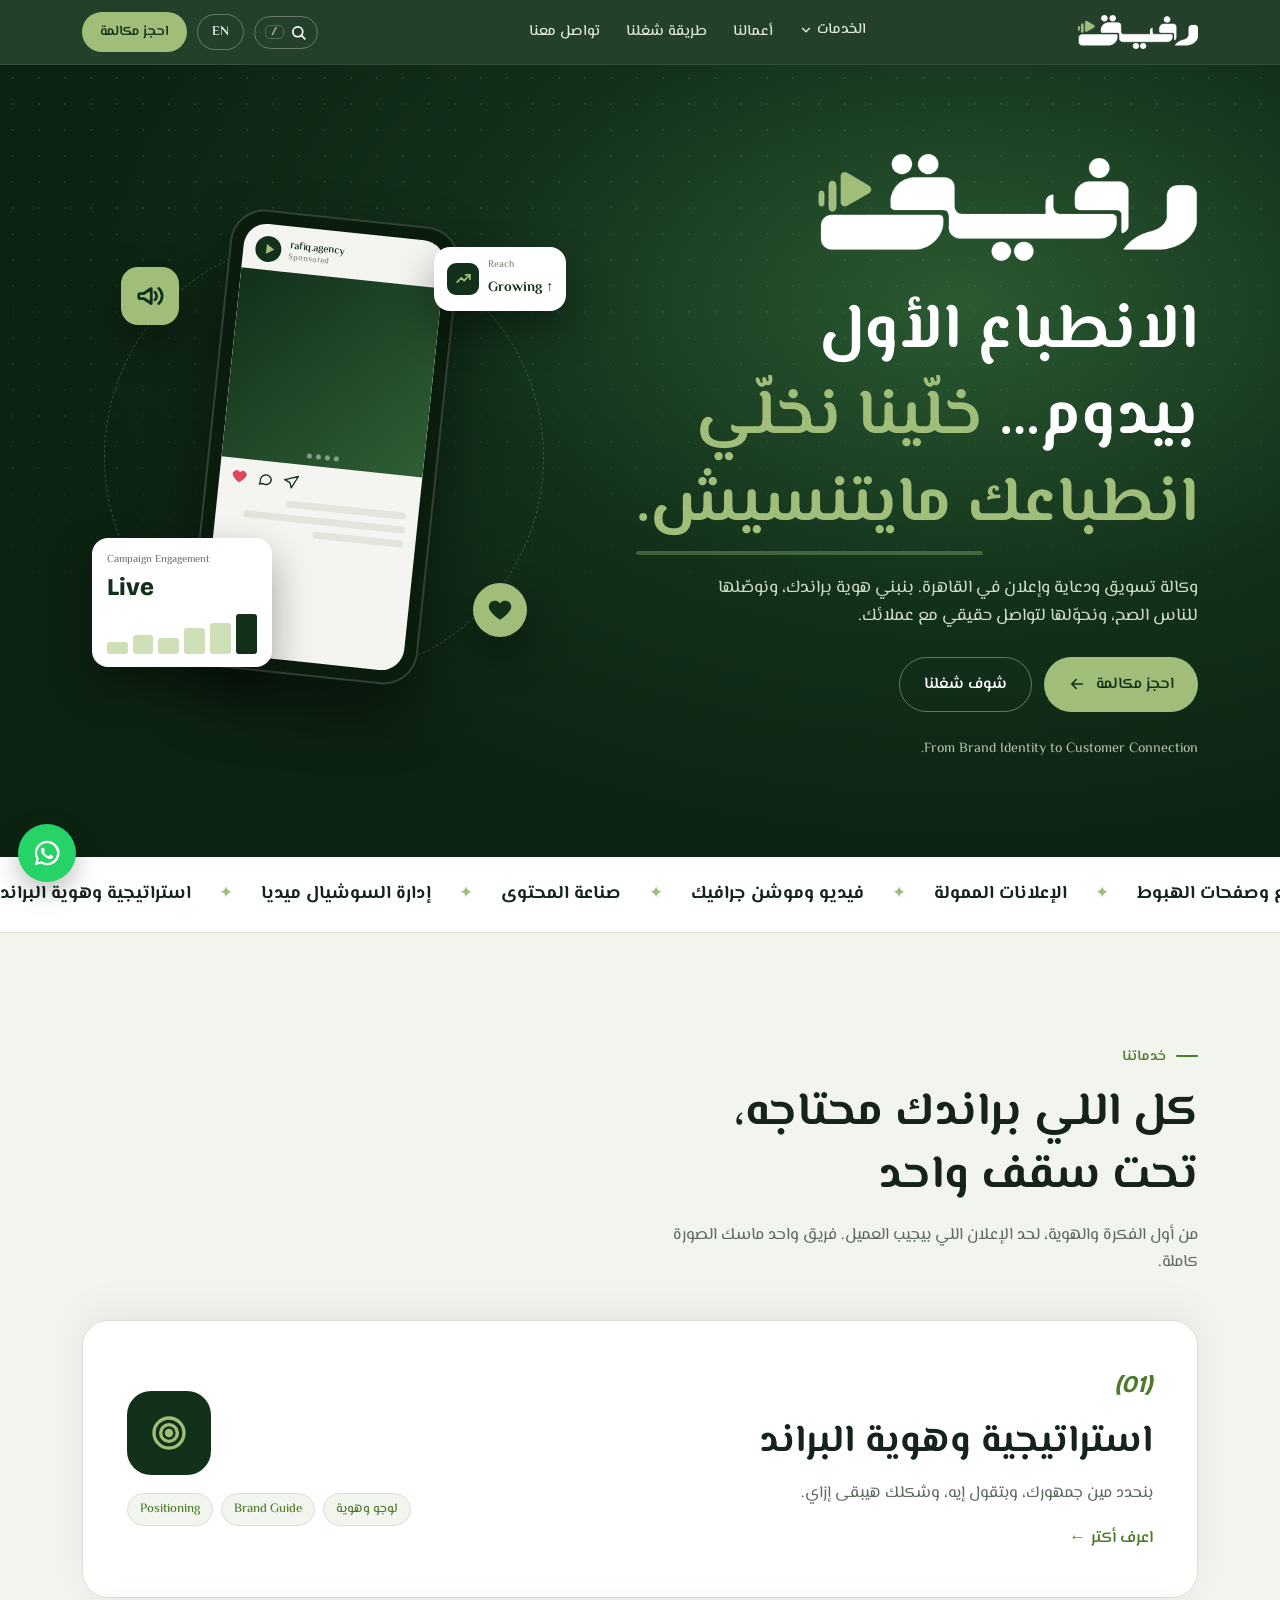
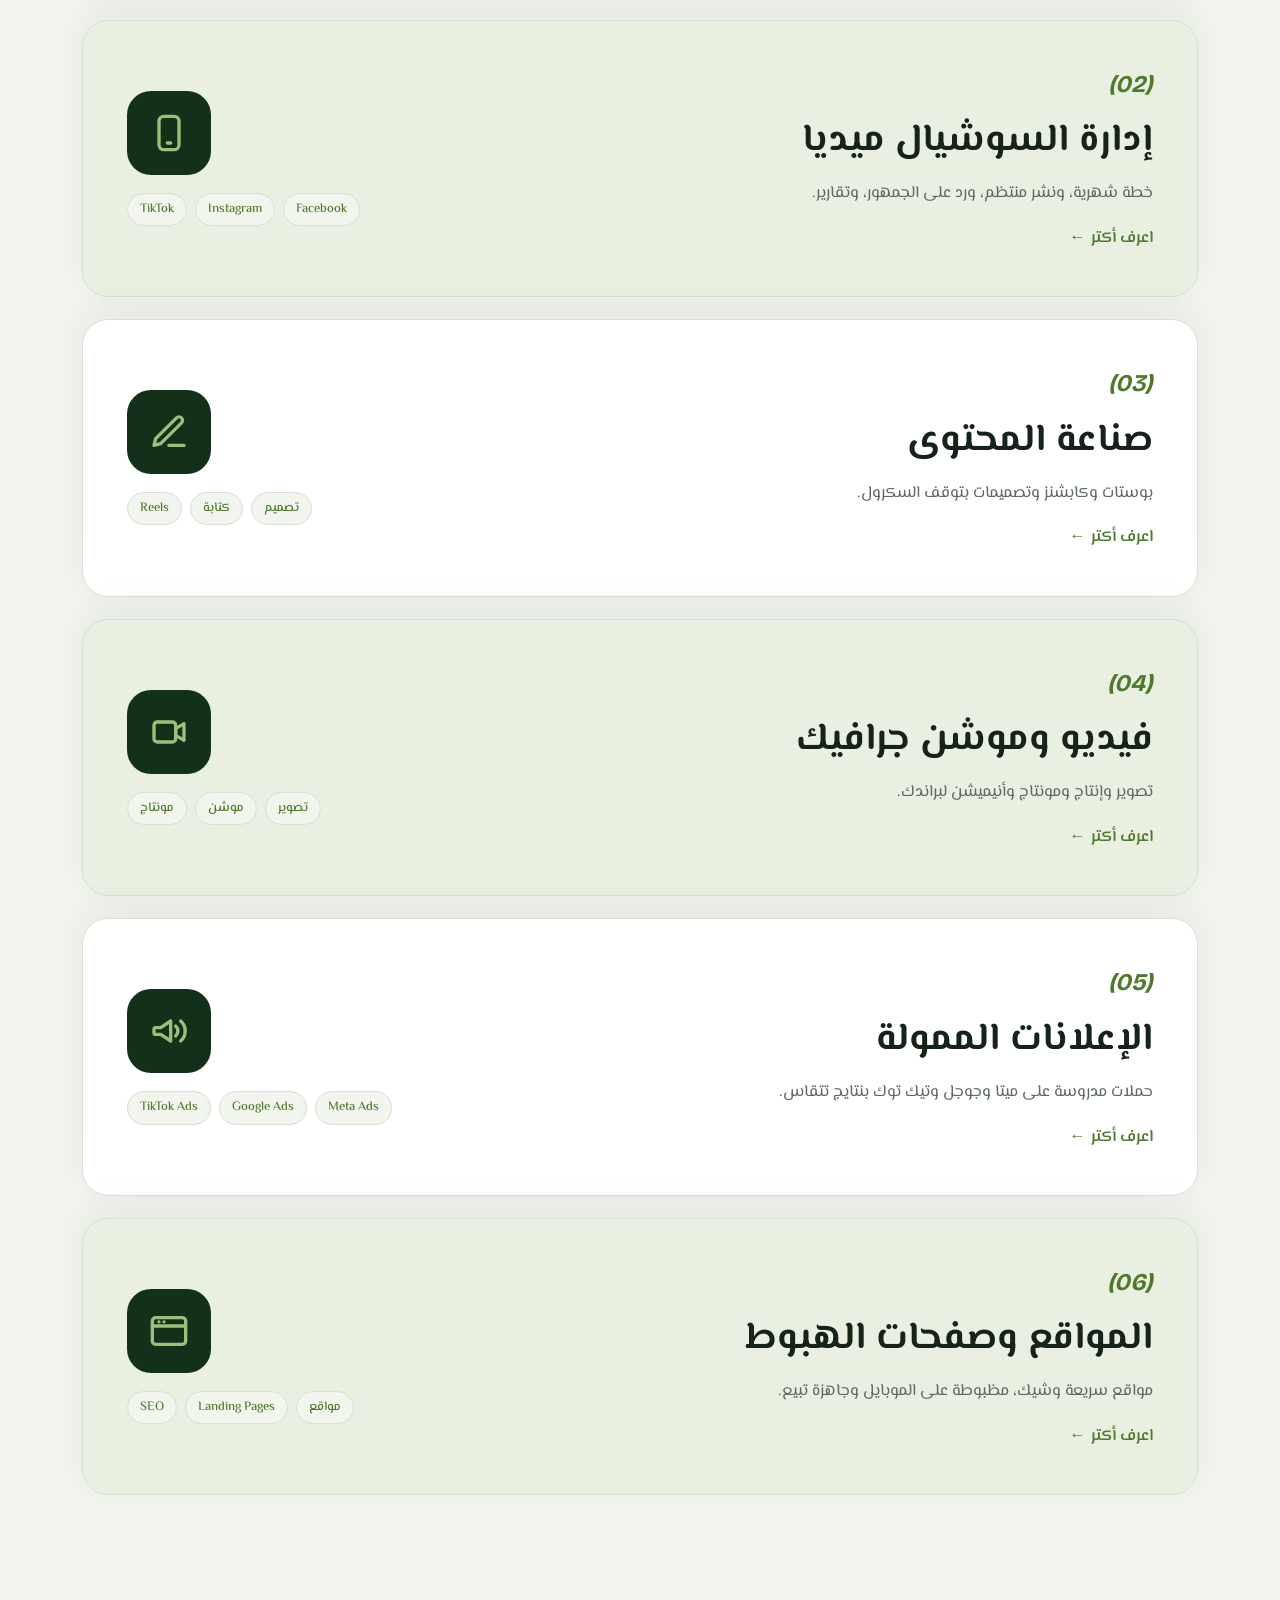
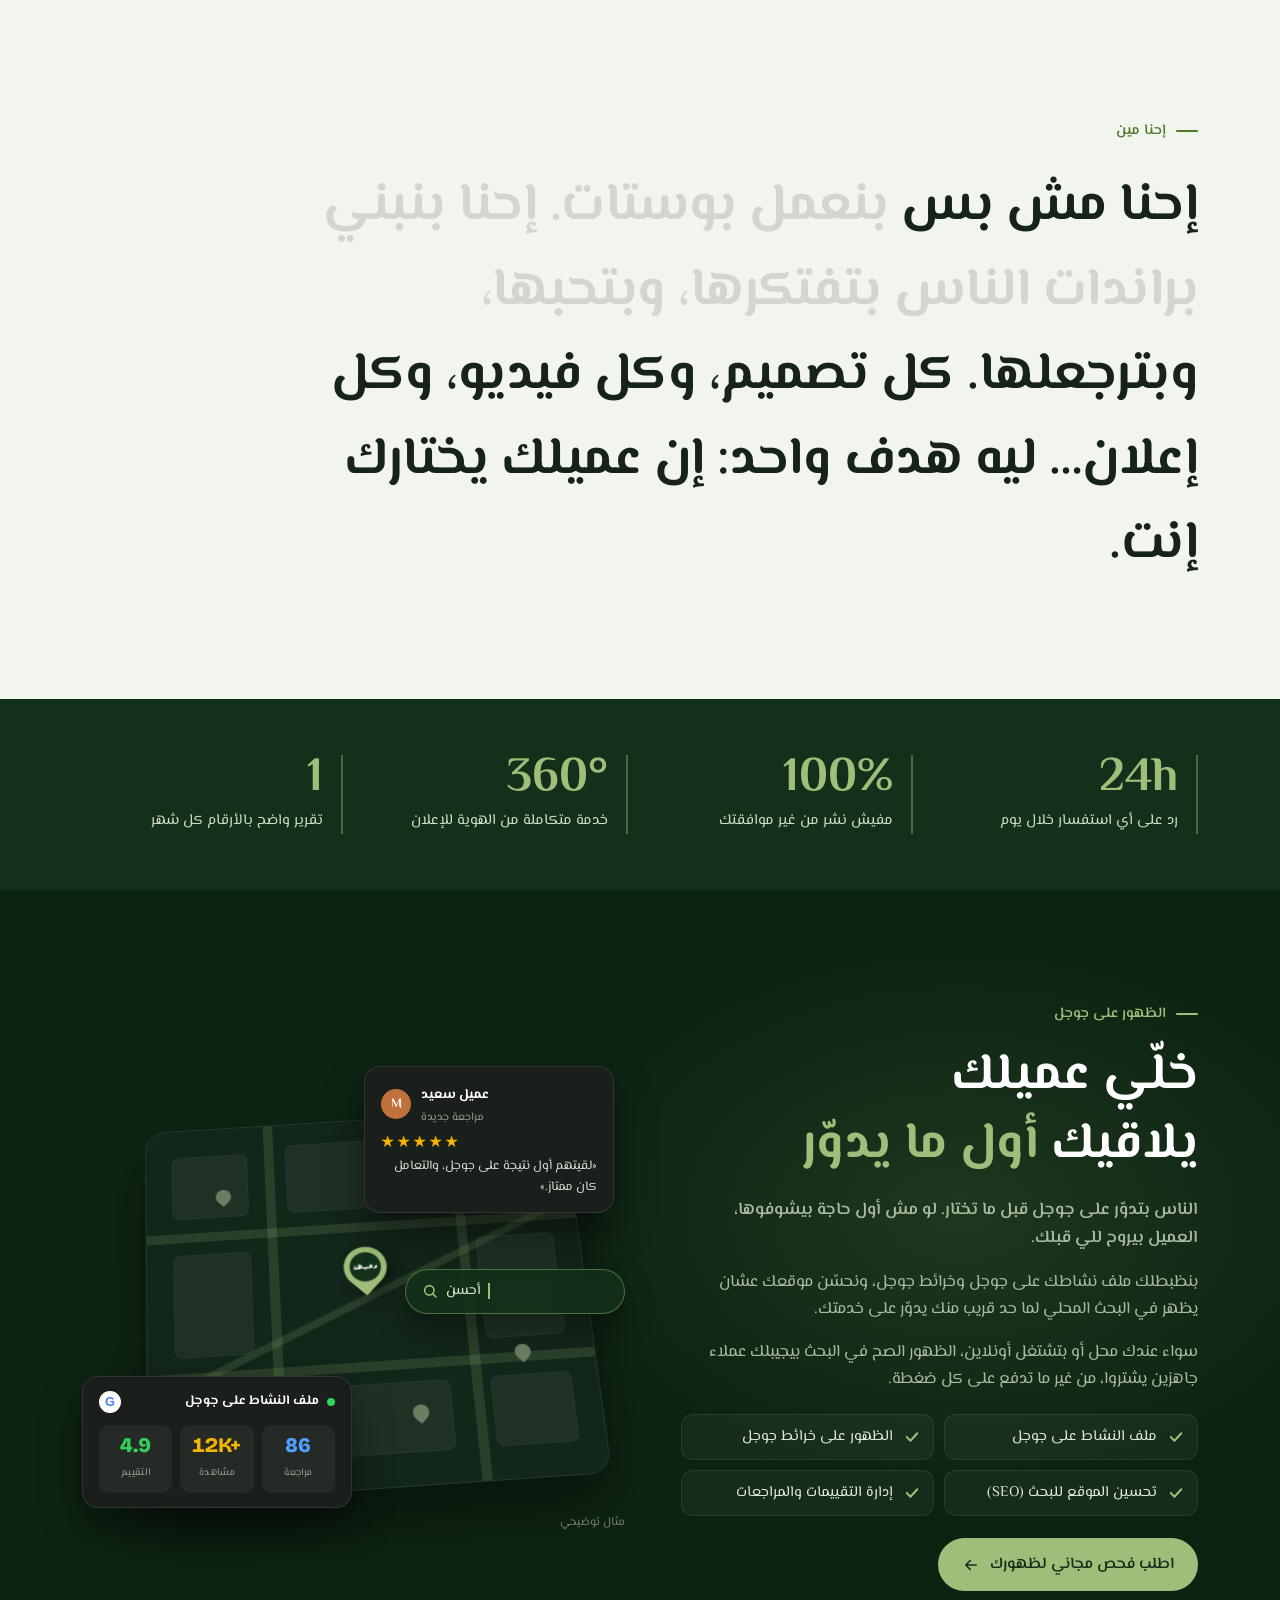
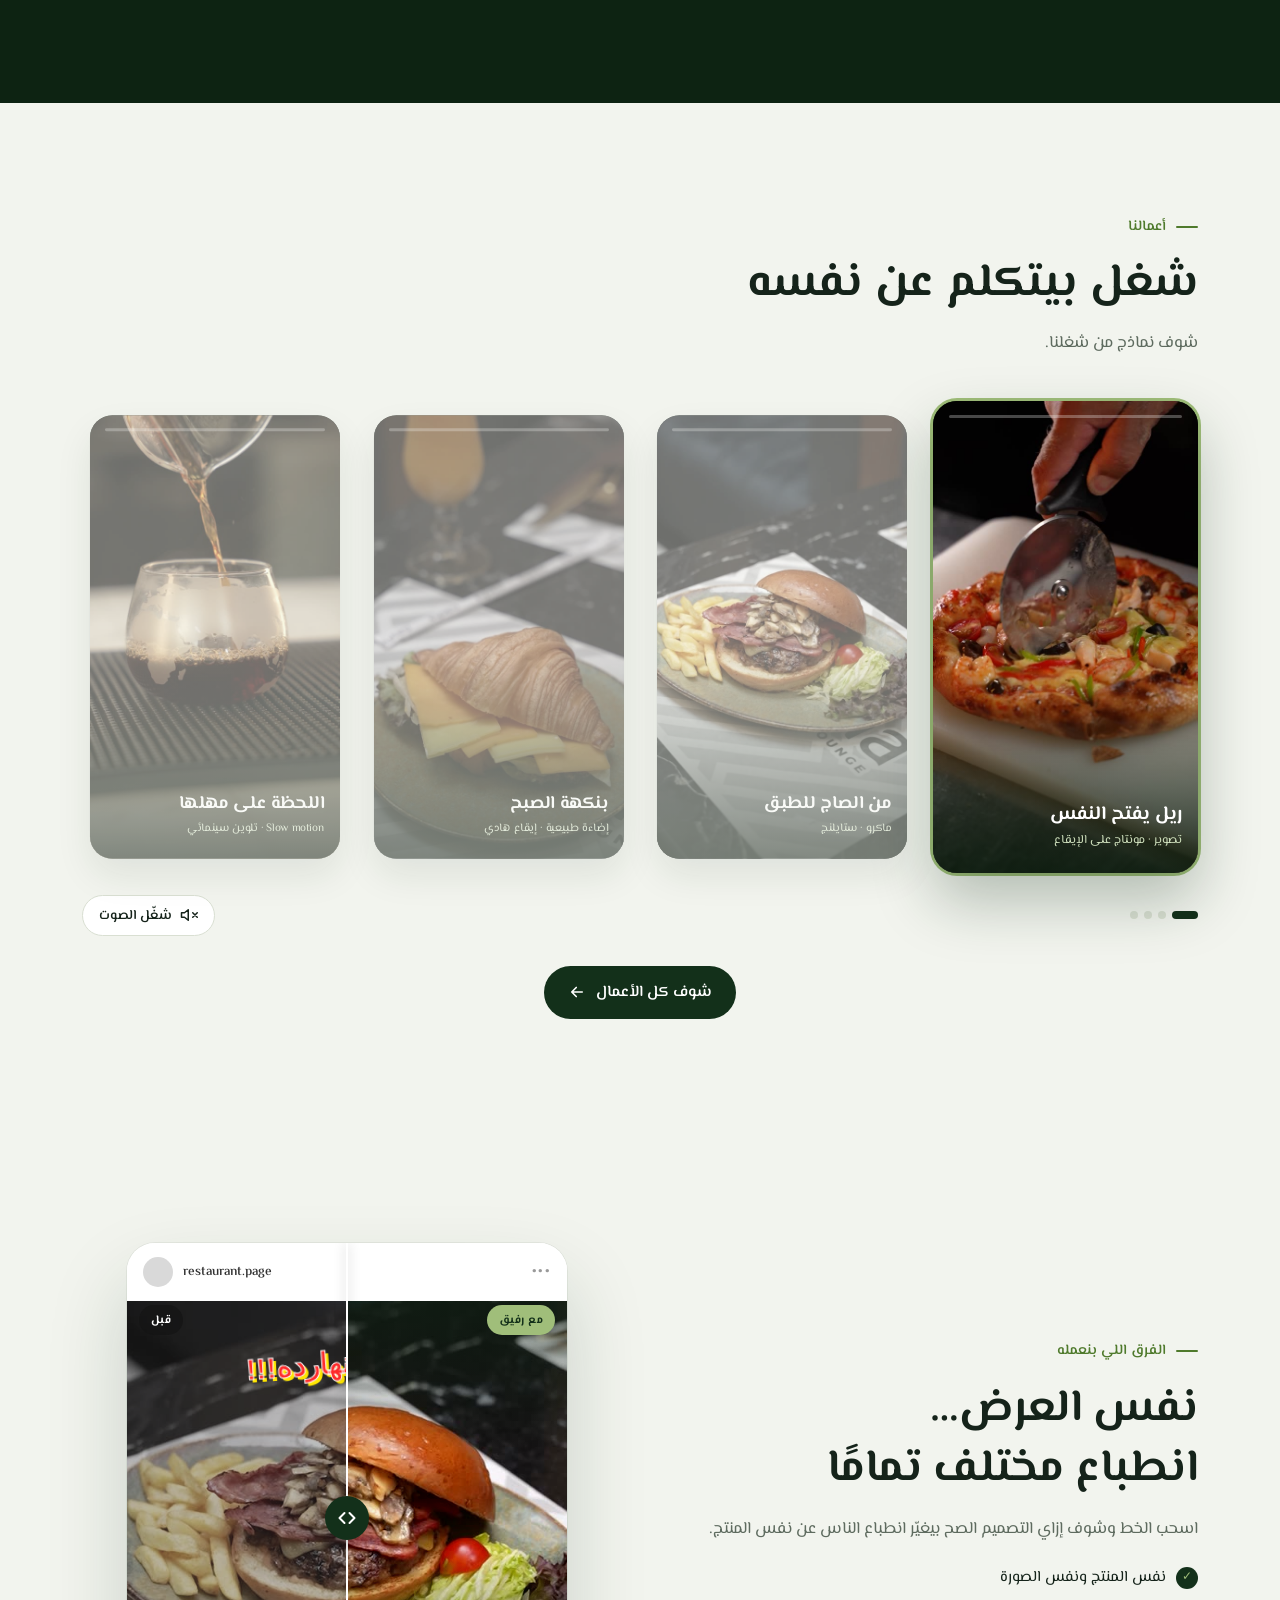
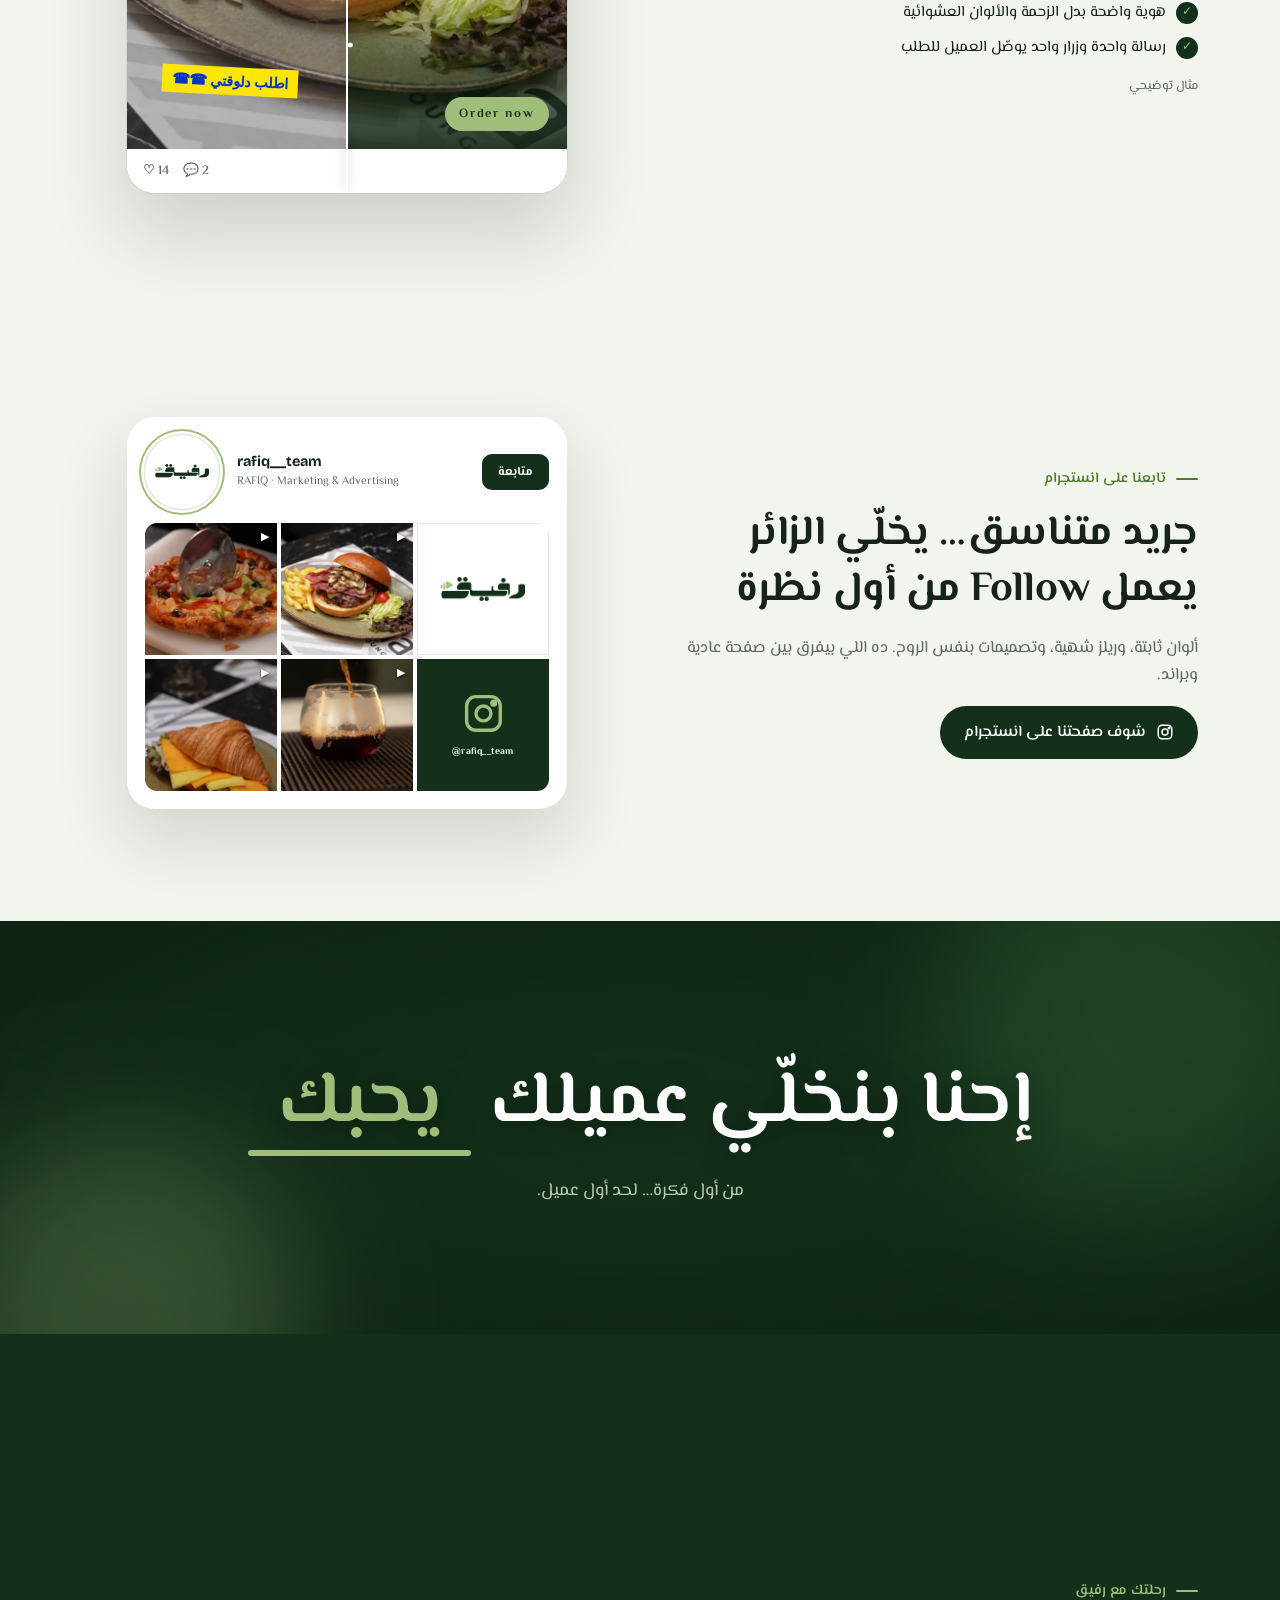
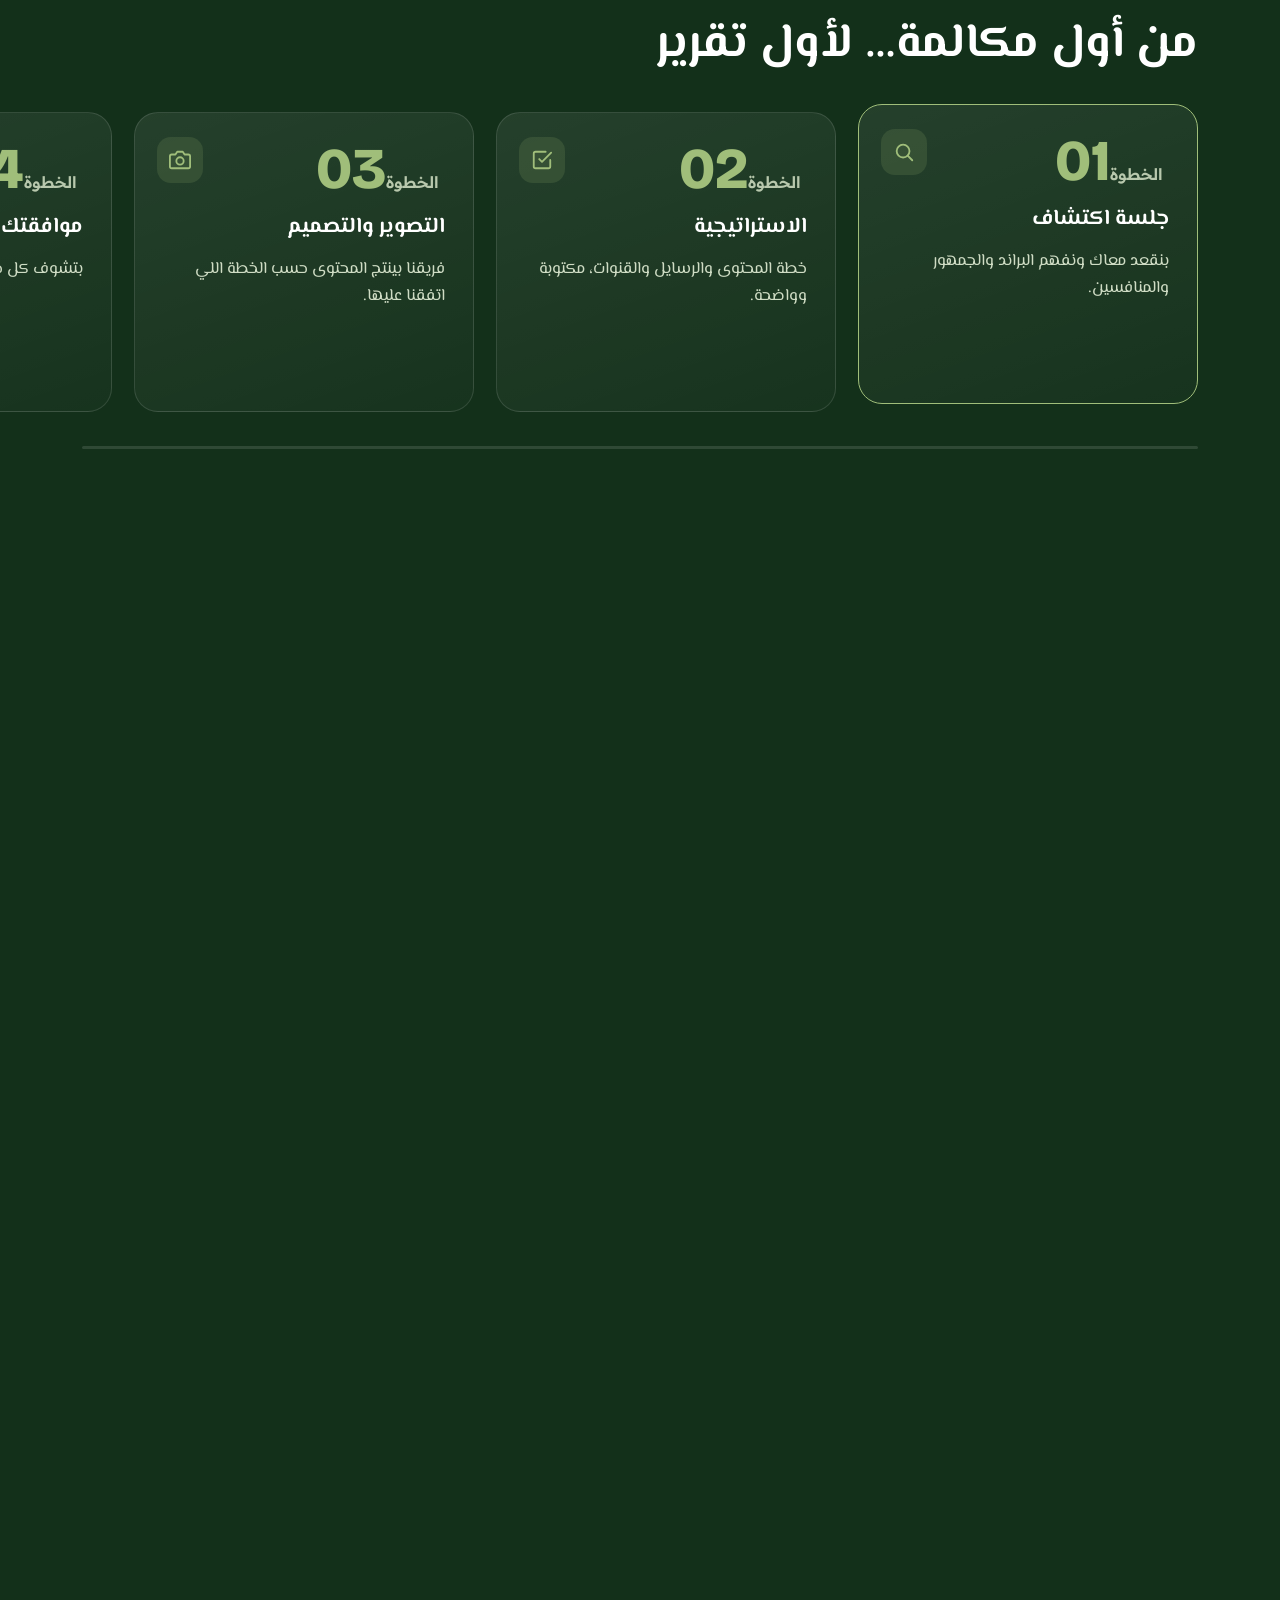
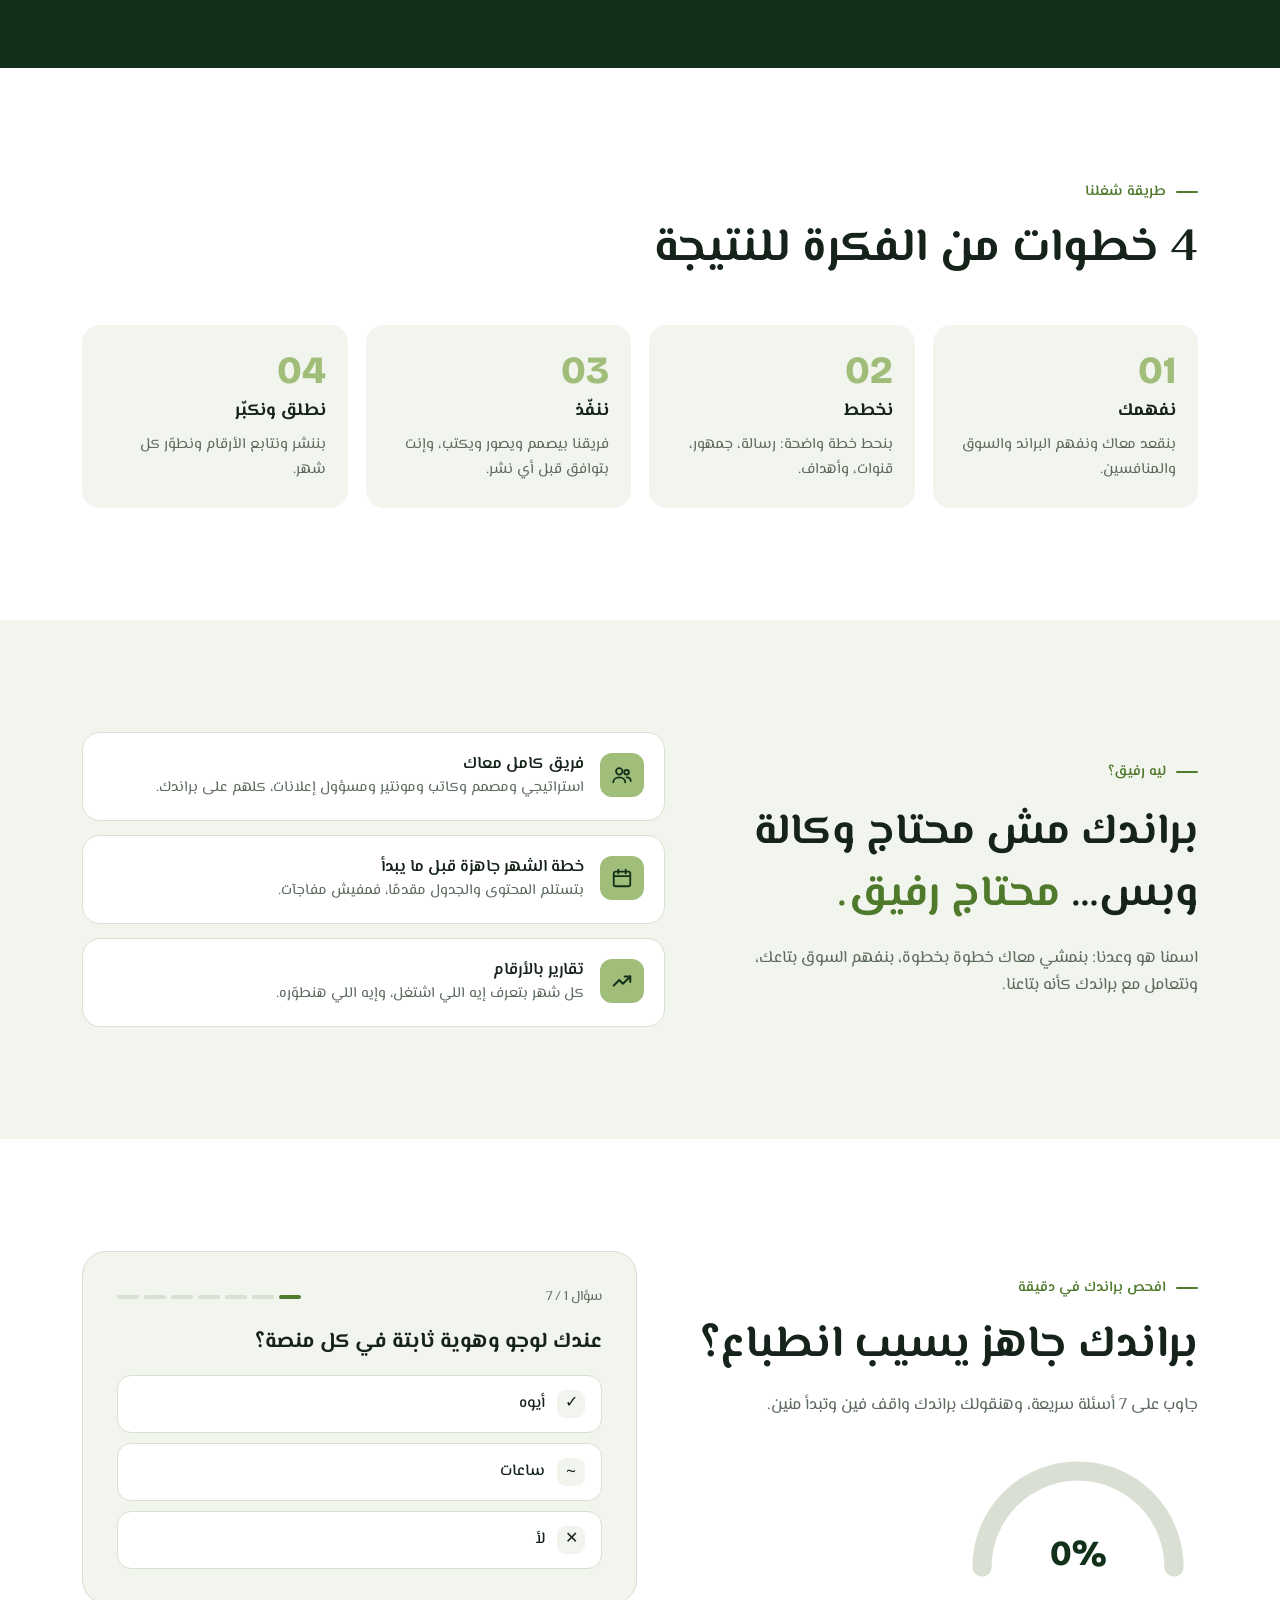
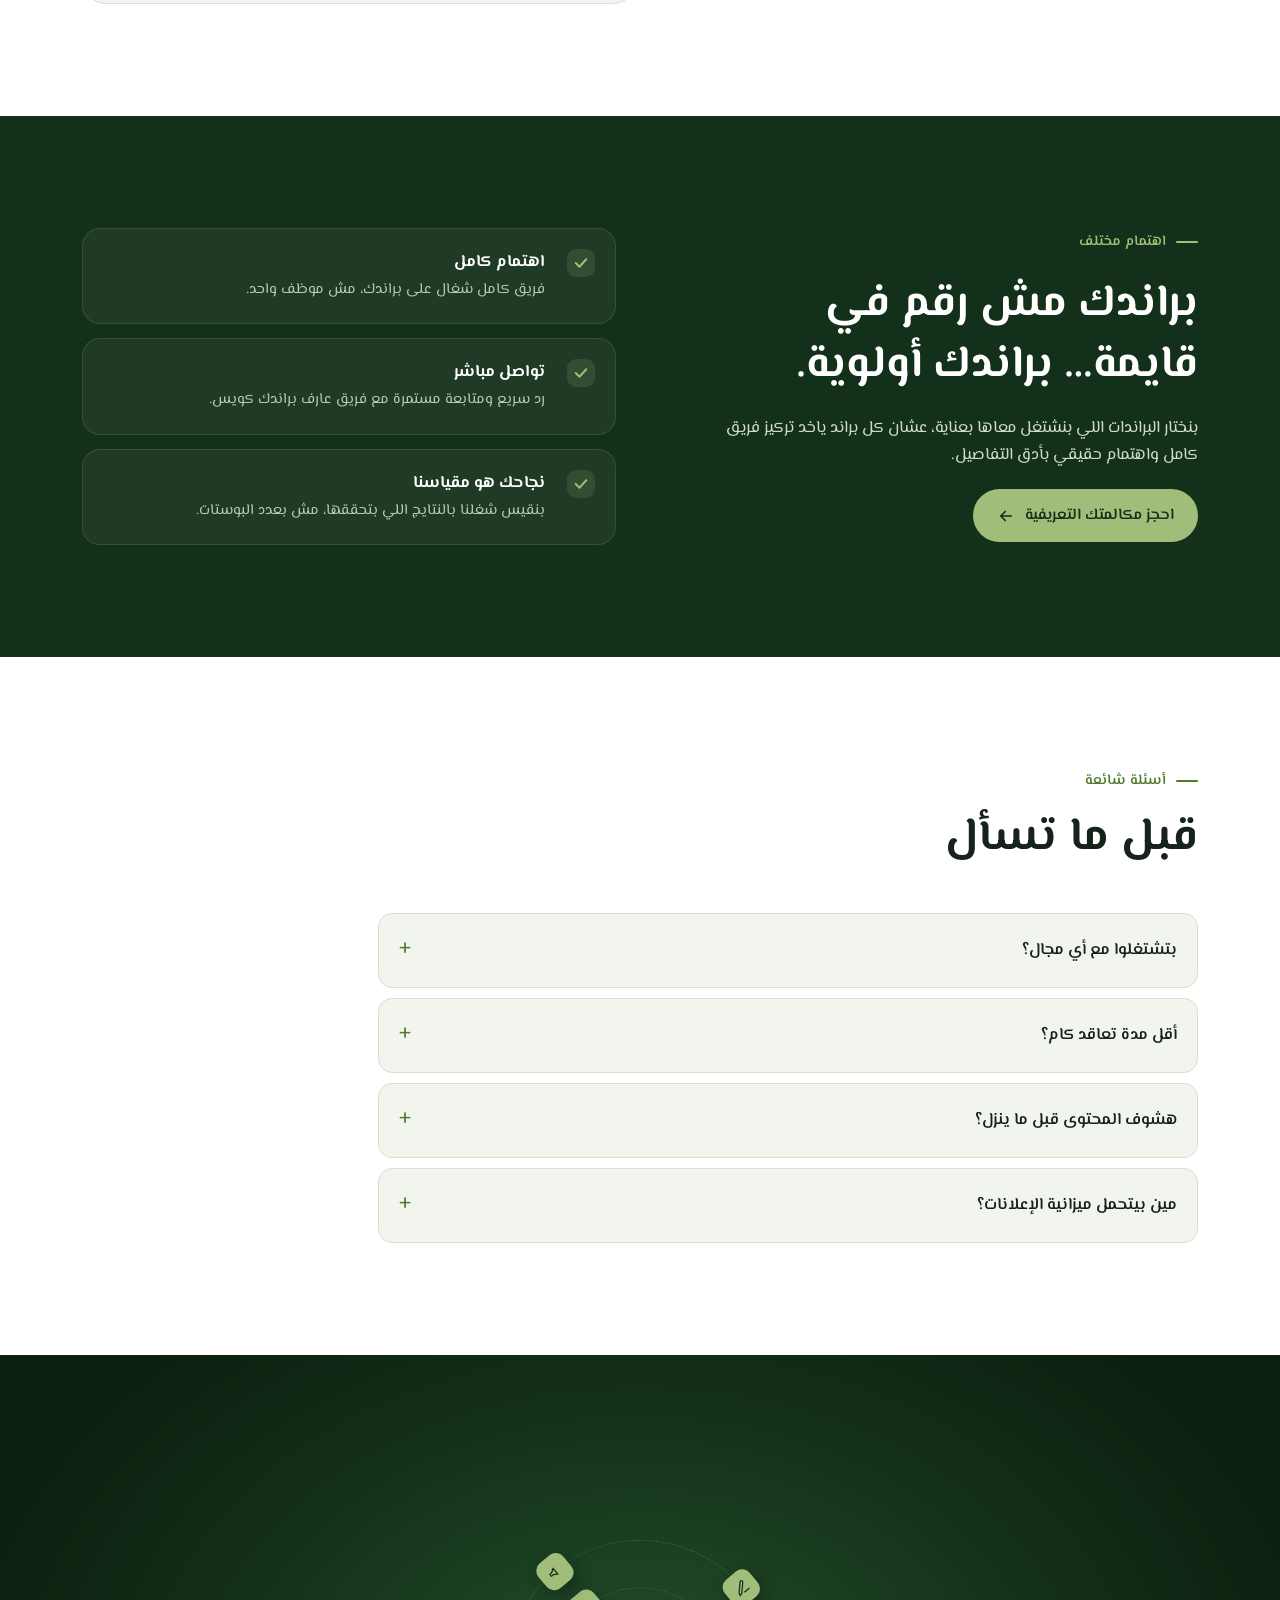
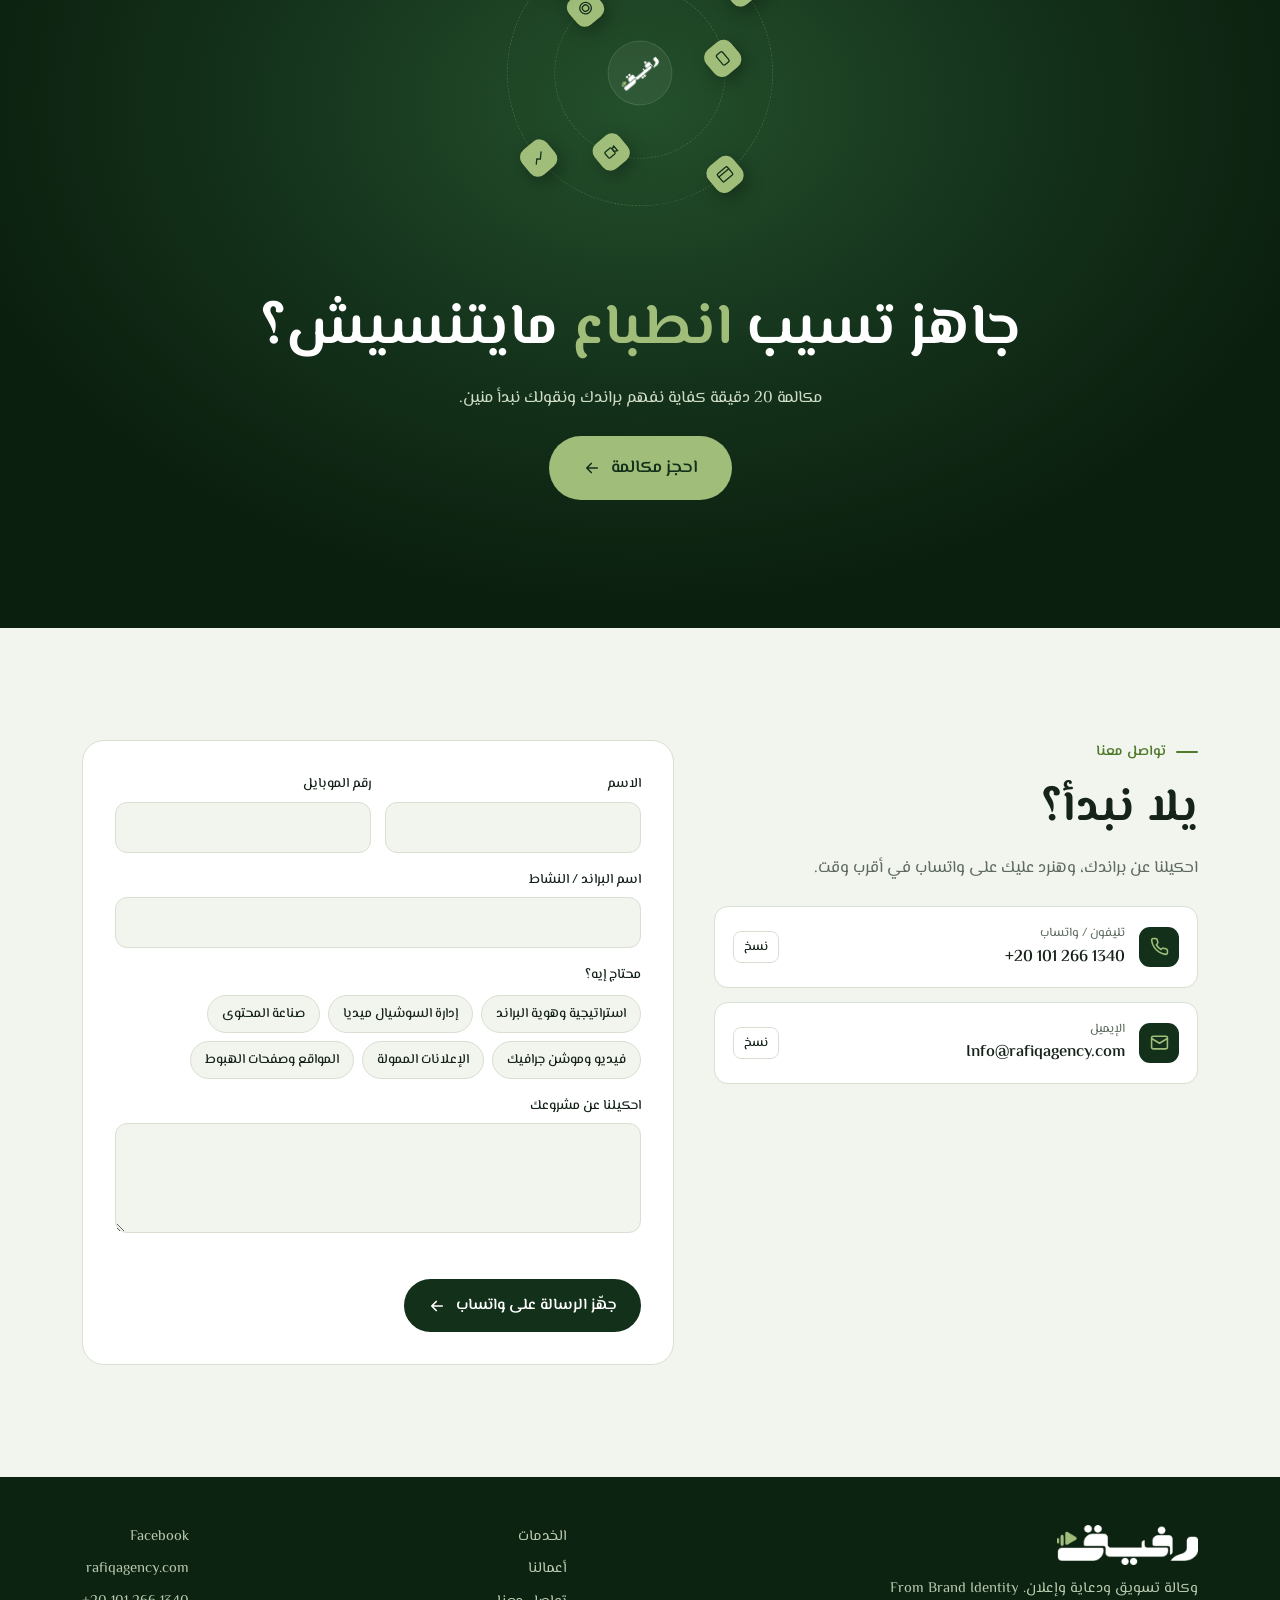
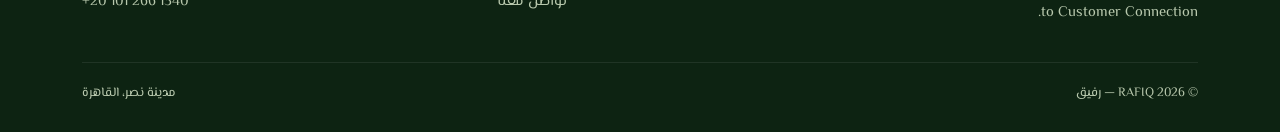
==== index.html @ f401d5c6 "Publish RAFIQ website Co-Authored-By: Claude Opus 5.5 <noreply@anthropic.com> Claude-Session: https:" ====
<!doctype html>
<html lang="ar" dir="rtl">
<head>
<meta charset="utf-8">
<meta name="viewport" content="width=device-width, initial-scale=1, viewport-fit=cover">
<title>رفيق | RAFIQ — وكالة تسويق ودعاية وإعلان في القاهرة</title>
<meta name="description" content="رفيق RAFIQ وكالة تسويق ودعاية وإعلان في مدينة نصر، القاهرة. هوية بصرية، إدارة سوشيال ميديا، صناعة محتوى، تصوير فيديو، إعلانات ممولة، مواقع وSEO. From Brand Identity to Customer Connection.">
<meta name="keywords" content="وكالة تسويق, دعاية وإعلان, سوشيال ميديا, براندينج, إعلانات ممولة, تصوير ريلز, SEO, مدينة نصر, القاهرة, RAFIQ, رفيق">
<meta name="theme-color" content="#13301a">
<link rel="canonical" href="https://rafiqagency.com/">
<meta property="og:type" content="website">
<meta property="og:site_name" content="RAFIQ رفيق">
<meta property="og:title" content="رفيق | RAFIQ — From Brand Identity to Customer Connection">
<meta property="og:description" content="وكالة تسويق ودعاية وإعلان في القاهرة. الانطباع الأول بيدوم… خلّينا نخلّي انطباعك مايتنسيش.">
<meta property="og:image" content="https://rafiqagency.com/og-image.jpg">
<meta property="og:url" content="https://rafiqagency.com/">
<meta name="twitter:card" content="summary_large_image">
<link rel="icon" type="image/png" href="favicon.png">
<link rel="apple-touch-icon" href="apple-touch-icon.png">
<script type="application/ld+json">{"@context":"https://schema.org","@type":"MarketingAgency","name":"RAFIQ رفيق","url":"https://rafiqagency.com","logo":"https://rafiqagency.com/favicon-512.png","image":"https://rafiqagency.com/og-image.jpg","telephone":"+201012661340","email":"Info@rafiqagency.com","address":{"@type":"PostalAddress","addressLocality":"Nasr City","addressRegion":"Cairo","addressCountry":"EG"},"sameAs":["https://www.facebook.com/profile.php?id=61595413432554"]}</script>
<link rel="preconnect" href="https://fonts.googleapis.com">
<link rel="stylesheet" href="https://fonts.googleapis.com/css2?family=El+Messiri:wght@400;500;600;700&family=Readex+Pro:wght@300;400;500;600;700&family=Bricolage+Grotesque:opsz,wght@12..96,500;12..96,700;12..96,800&display=swap">
<style>body{margin:0}img{max-width:100%}</style>
</head>
<body>
<style>
/* Layout: deep-green brand stage up top, sage paper sections below, green bands for proof; RTL-first with LTR toggle */
:root{
  --forest:#13301a; --forest-2:#1c4224; --leaf:#a0be7a; --leaf-ink:#4f7a2c;
  --paper:#f2f4ee; --card:#ffffff; --ink:#15231a; --muted:#5e6b5f; --line:#d9dfd2;
  --f-display:"Bricolage Grotesque","Readex Pro",system-ui,sans-serif;
  --f-body:"Readex Pro",system-ui,"Segoe UI",Tahoma,sans-serif;
  --f-ar-head:"El Messiri",Tahoma,sans-serif;
  --r:18px; --wrap:1180px;
  color-scheme:light;
}
*{box-sizing:border-box}
[hidden]{display:none!important}
html{scroll-behavior:smooth}
body{background:var(--paper);color:var(--ink);font-family:var(--f-body);font-size:16px;line-height:1.65;margin:0}
[dir="rtl"]{--f-body:"El Messiri","Readex Pro",Tahoma,sans-serif}
[lang="ar"] body{font-size:16.5px}
a{color:inherit}
img{max-width:100%;display:block}
h1,h2,h3{font-family:var(--f-display);line-height:1.12;margin:0;text-wrap:balance;letter-spacing:-.01em}
[dir="rtl"] h1,[dir="rtl"] h2,[dir="rtl"] h3{font-family:var(--f-ar-head);letter-spacing:0;line-height:1.35;font-weight:700}
p{margin:0}
.wrap{max-width:var(--wrap);margin-inline:auto;padding-inline:clamp(16px,4vw,32px)}
section{padding-block:clamp(64px,9vw,112px)}
.eyebrow{font-size:.78rem;font-weight:600;letter-spacing:.14em;text-transform:uppercase;color:var(--leaf-ink);display:flex;align-items:center;gap:10px}
[dir="rtl"] .eyebrow{letter-spacing:0;font-size:.9rem;font-family:var(--f-ar-head);font-weight:600}
.eyebrow::before{content:"";width:22px;height:2px;background:currentColor;border-radius:2px}
.sec-head{display:grid;gap:14px;max-width:640px;margin-bottom:44px}
.sec-head h2{font-size:clamp(1.9rem,4vw,2.9rem)}
.sec-head p{color:var(--muted);max-width:56ch}
.ph{display:inline-block;font-size:.72rem;font-weight:500;padding:2px 8px;border-radius:6px;background:#fff6d6;color:#7a5b00;border:1px dashed #d9b84a;vertical-align:middle;letter-spacing:0;text-transform:none}
/* buttons */
.btn{display:inline-flex;align-items:center;gap:10px;font:600 .98rem var(--f-body);padding:14px 24px;border-radius:999px;border:0;cursor:pointer;text-decoration:none;transition:transform .2s,box-shadow .2s,background .2s}
.btn:focus-visible,a:focus-visible,button:focus-visible,input:focus-visible,select:focus-visible,textarea:focus-visible{outline:3px solid var(--leaf);outline-offset:3px}
.btn-leaf{background:var(--leaf);color:var(--forest)}
.btn-leaf:hover{transform:translateY(-2px);box-shadow:0 10px 24px rgba(160,190,122,.35)}
.btn-ghost{background:transparent;color:#fff;border:1.5px solid rgba(255,255,255,.35)}
.btn-ghost:hover{border-color:#fff}
.btn-forest{background:var(--forest);color:#fff}
.btn-forest:hover{background:var(--forest-2);transform:translateY(-2px)}
.btn svg{width:18px;height:18px}
[dir="rtl"] .btn .arr{transform:scaleX(-1)}
/* header */
header{position:sticky;top:env(safe-area-inset-top,0px);z-index:50;background:rgba(19,48,26,.92);backdrop-filter:blur(10px);-webkit-backdrop-filter:blur(10px);border-bottom:1px solid rgba(255,255,255,.08)}
.nav{display:flex;align-items:center;justify-content:space-between;gap:16px;padding-block:12px}
.nav-logo img{height:34px;width:auto}
.nav-links{display:flex;gap:26px;list-style:none;margin:0;padding:0}
.nav-links a{color:#dfe8d6;text-decoration:none;font-size:.93rem;font-weight:500}
.nav-links a:hover{color:var(--leaf)}
.nav-cta{display:flex;align-items:center;gap:10px}
.lang{background:transparent;color:#fff;border:1.5px solid rgba(255,255,255,.3);border-radius:999px;padding:7px 14px;font:600 .82rem var(--f-body);cursor:pointer}
.lang:hover{border-color:var(--leaf);color:var(--leaf)}
.nav .btn{padding:9px 18px;font-size:.88rem}
.menu-btn{display:none;background:none;border:0;color:#fff;cursor:pointer;padding:6px}
.menu-btn svg{width:26px;height:26px}
@media (max-width:900px){
  .nav-links{display:none;position:absolute;inset-inline:0;top:100%;flex-direction:column;gap:0;background:var(--forest);padding:8px 16px 16px;border-bottom:1px solid rgba(255,255,255,.1)}
  .nav-links.open{display:flex}
  .nav-links a{display:block;padding:12px 4px;border-bottom:1px solid rgba(255,255,255,.06)}
  .menu-btn{display:block}
  .nav .btn{display:none}
}
/* hero */
.hero{background:radial-gradient(900px 560px at 75% 30%,#2a5a32 0%,var(--forest) 55%,#0d2312 100%);color:#fff;position:relative;overflow:hidden;padding-block:clamp(48px,7vw,88px) clamp(56px,8vw,96px)}
.hero::before{content:"";position:absolute;inset:0;background-image:radial-gradient(rgba(160,190,122,.16) 1.3px,transparent 1.4px);background-size:26px 26px;-webkit-mask-image:linear-gradient(to bottom,#000,transparent 85%);mask-image:linear-gradient(to bottom,#000,transparent 85%);pointer-events:none}
.hero-grid{display:grid;grid-template-columns:1.1fr .9fr;gap:40px;align-items:center;position:relative}
.hero-copy{display:grid;gap:26px;min-width:0}
.logo-anim{position:relative;width:min(380px,80%);aspect-ratio:547/158}
.logo-anim img{position:absolute;height:auto}
.la-b1{left:0;top:17.1%;width:1.8%}.la-b2{left:2.56%;top:17.1%;width:2.47%}.la-tri{left:5.76%;top:16.5%;width:8.5%}.la-w{left:0;top:0;width:100%}
[dir="rtl"] .logo-anim{direction:ltr}
.hero h1{font-size:clamp(2.2rem,5.2vw,4rem);font-weight:800}
.hero h1 em{font-style:normal;color:var(--leaf)}
.hero .lead{color:#cfdcc4;font-size:1.08rem;max-width:52ch}
.hero-ctas{display:flex;gap:12px;flex-wrap:wrap}
.hero-trust{display:flex;align-items:center;gap:14px;flex-wrap:wrap;color:#b8c8ad;font-size:.88rem}
.dots-row{display:flex}
.dots-row span{width:34px;height:34px;border-radius:50%;border:2px solid var(--forest);background:rgba(255,255,255,.14);margin-inline-start:-10px;display:grid;place-items:center;font-size:.62rem;color:#dfe8d6}
.dots-row span:first-child{margin-inline-start:0}
/* phone mock */
.stage{position:relative;height:500px;min-width:0}
.phone{position:absolute;inset-inline-start:50%;top:10px;width:230px;height:460px;margin-inline-start:-115px;border-radius:34px;background:#0a1d0d;border:2px solid rgba(255,255,255,.16);box-shadow:0 30px 60px rgba(0,0,0,.45);padding:12px;transform:rotate(-6deg);animation:float 6s ease-in-out infinite}
[dir="rtl"] .phone{transform:rotate(6deg);animation-name:floatR}
.screen{height:100%;border-radius:23px;background:#f4f5f1;overflow:hidden;color:var(--forest);position:relative}
.ph-head{display:flex;align-items:center;gap:8px;padding:12px 12px 8px;direction:ltr}
.av{width:26px;height:26px;border-radius:50%;background:var(--forest);display:grid;place-items:center}
.av i{border-left:8px solid var(--leaf);border-top:5px solid transparent;border-bottom:5px solid transparent;margin-left:3px}
.nm{font-size:10.5px;font-weight:600;line-height:1.2}.sp{font-size:8.5px;color:#6d7a69;line-height:1.2}
.post{height:190px;background:linear-gradient(135deg,var(--forest),#2e5f35);display:grid;place-items:center;position:relative}
.play{width:58px;height:58px;border-radius:50%;background:#fff;display:grid;place-items:center;animation:breathe 2.4s ease-in-out infinite}
.play i{border-left:20px solid var(--forest);border-top:12px solid transparent;border-bottom:12px solid transparent;margin-left:5px}
.post small{position:absolute;left:12px;bottom:10px;font-size:9px;letter-spacing:1.4px;color:#cfe0b8;font-weight:500}
.acts{display:flex;gap:10px;padding:10px 12px 4px;direction:ltr}.acts svg{width:16px;height:16px}
.mline{height:7px;border-radius:4px;background:#e1e5dc;margin:7px 12px}
.toast{position:absolute;left:8px;right:8px;top:8px;background:#fff;border-radius:12px;box-shadow:0 8px 20px rgba(0,0,0,.2);padding:8px 10px;display:flex;align-items:center;gap:8px;direction:ltr;animation:toast 9s ease-in-out infinite 2s;opacity:0;transform:translateY(-40px)}
.toast b{display:block;font-size:10px}.toast span{font-size:8.5px;color:#6d7a69}
.ti{width:24px;height:24px;border-radius:7px;background:var(--forest);display:grid;place-items:center;flex:none}.ti svg{width:14px;height:14px}
.fcard{position:absolute;background:#fff;color:var(--forest);border-radius:16px;box-shadow:0 18px 40px rgba(0,0,0,.35);direction:ltr}
.f-stat{left:2%;bottom:40px;width:180px;padding:13px 15px;animation:float 5s ease-in-out infinite .8s}
.f-stat .k{font-size:10.5px;color:#6d7a69;font-weight:500}
.f-stat .v{font-family:var(--f-display);font-size:24px;font-weight:800}
.bars{display:flex;align-items:flex-end;gap:5px;height:40px;margin-top:6px}
.bars i{flex:1;border-radius:3px;background:#cfe0b8;animation:grow 3s ease-in-out infinite alternate}
.bars i:last-child{background:var(--forest)}
.f-reach{right:0;top:40px;padding:10px 13px;display:flex;gap:9px;align-items:center;animation:float 5.5s ease-in-out infinite .3s}
.f-reach .ic{width:32px;height:32px;border-radius:9px;background:var(--forest);display:grid;place-items:center}.f-reach .ic svg{width:17px}
.f-reach small{display:block;font-size:10px;color:#6d7a69}.f-reach b{font-size:14px}
.f-mega{left:8%;top:60px;width:58px;height:58px;border-radius:17px;background:var(--leaf);display:grid;place-items:center;animation:wiggle 4s ease-in-out infinite}.f-mega svg{width:30px}
.f-heart{right:8%;bottom:70px;width:54px;height:54px;border-radius:50%;background:var(--leaf);display:grid;place-items:center;animation:beat 2s ease-in-out infinite}.f-heart svg{width:26px}
.ring{position:absolute;inset-inline-start:50%;top:50%;width:440px;height:440px;margin:-220px 0 0 -220px;border:1.5px dashed rgba(160,190,122,.3);border-radius:50%;animation:spin 40s linear infinite}
[dir="rtl"] .ring{margin:-220px -220px 0 0}
@media (max-width:900px){.hero-grid{grid-template-columns:1fr}.stage{height:440px;max-width:420px;width:100%;margin-inline:auto}.ring{width:360px;height:360px;margin:-180px 0 0 -180px}[dir="rtl"] .ring{margin:-180px -180px 0 0}}
@media (max-width:420px){.f-stat{width:150px}.f-reach{right:-4px}}
/* logo intro */
.la-b1,.la-b2{transform-origin:50% 50%;animation:barIn .5s cubic-bezier(.34,1.56,.64,1) both}
.la-b1{animation-delay:.15s}.la-b2{animation-delay:.32s}
.la-tri{animation:triIn .6s cubic-bezier(.34,1.56,.64,1) .5s both}
.la-w{animation:wipe 1s cubic-bezier(.65,0,.35,1) .85s both}
@keyframes barIn{from{transform:scaleY(0);opacity:0}to{transform:none;opacity:1}}
@keyframes triIn{from{transform:translateX(-30px) scale(.5);opacity:0}to{transform:none;opacity:1}}
@keyframes wipe{from{clip-path:inset(0 0 0 100%)}to{clip-path:inset(0 0 0 0)}}
@keyframes float{0%,100%{translate:0 0}50%{translate:0 -8px}}
@keyframes floatR{0%,100%{translate:0 0}50%{translate:0 -8px}}
@keyframes breathe{0%,100%{scale:1}50%{scale:1.06}}
@keyframes beat{0%,100%{scale:1}10%{scale:1.15}20%{scale:1}}
@keyframes wiggle{0%,100%{rotate:-8deg}50%{rotate:2deg}}
@keyframes spin{to{rotate:360deg}}
@keyframes grow{from{scale:1 .85}to{scale:1 1}}
.bars i{transform-origin:bottom}
@keyframes toast{0%,6%{opacity:0;transform:translateY(-40px)}12%,40%{opacity:1;transform:none}48%,100%{opacity:0;transform:translateY(-40px)}}
/* hero video in phone */
.hero-vid{position:absolute;inset:50px 0 0;background:#000;overflow:hidden}
.hero-vid video,.case-phone video{width:100%;height:100%;object-fit:cover;display:block}
.vid-ui{position:absolute;right:10px;bottom:60px;display:grid;gap:14px}
.vid-ui svg{width:20px;height:20px;filter:drop-shadow(0 1px 3px rgba(0,0,0,.5))}
.vid-ui svg:first-child{animation:beat 2s ease-in-out infinite}
.vid-cap{position:absolute;left:12px;bottom:22px;color:#fff;direction:ltr;text-shadow:0 1px 4px rgba(0,0,0,.6);line-height:1.3}
.vid-cap b{display:block;font-size:11px}.vid-cap span{font-size:9.5px;opacity:.9}
.vid-prog{position:absolute;left:10px;right:10px;bottom:10px;height:3px;border-radius:2px;background:rgba(255,255,255,.3);overflow:hidden;direction:ltr}
.vid-prog i,.case-bar i{display:block;height:100%;width:0;background:var(--leaf)}
.toast{z-index:3}
/* case showcase */
.case{background:linear-gradient(180deg,var(--forest),#0d2312);color:#fff;overflow:hidden}
.case-grid{display:grid;grid-template-columns:1fr 1fr;gap:56px;align-items:center}
.case-copy{display:grid;gap:20px;min-width:0}
.case .eyebrow{color:var(--leaf)}
.case h2{font-size:clamp(1.9rem,4vw,2.9rem)}
.case-p{color:#cfdcc4;max-width:52ch}
.beats{list-style:none;margin:6px 0 0;padding:0;display:grid;gap:10px}
.beats li{display:grid;grid-template-columns:44px 1fr;gap:14px;align-items:center;padding:12px 14px;border-radius:14px;border:1px solid rgba(255,255,255,.08);background:rgba(255,255,255,.03);transition:background .35s,border-color .35s,transform .35s;position:relative;overflow:hidden}
.beats li .t{font-family:var(--f-display);font-weight:700;color:#7f936f;font-size:.95rem;font-variant-numeric:tabular-nums;direction:ltr}
.beats li b{display:block;font-weight:600}
.beats li span{font-size:.86rem;color:#9fb092}
.beats li .fill{position:absolute;inset-inline-start:0;bottom:0;height:2px;background:var(--leaf);width:0}
.beats li.on{background:rgba(160,190,122,.12);border-color:rgba(160,190,122,.45);transform:translateX(0) scale(1.01)}
.beats li.on .t{color:var(--leaf)}
.case-tags{display:flex;gap:8px;flex-wrap:wrap}
.case-tags span{font-size:.78rem;padding:5px 12px;border-radius:999px;border:1px solid rgba(160,190,122,.4);color:#dfe8d6}
.case-stage{position:relative;height:620px;display:grid;place-items:center;min-width:0}
.case-ring{position:absolute;width:520px;height:520px;max-width:120%;border-radius:50%;border:1.5px dashed rgba(160,190,122,.3);animation:spin 50s linear infinite}
.case-ring::after{content:"";position:absolute;inset:60px;border-radius:50%;background:radial-gradient(circle,rgba(160,190,122,.22),transparent 70%)}
.case-phone{position:relative;width:290px;max-width:78%;aspect-ratio:9/18.5;border-radius:40px;background:#000;border:8px solid #0a1d0d;box-shadow:0 0 0 2px rgba(255,255,255,.14),0 40px 80px rgba(0,0,0,.55);overflow:hidden;transform:perspective(1200px) rotateY(var(--ry,0deg)) rotate(var(--rz,0deg)) scale(var(--sc,1));transition:transform .15s linear}
.case-bar{position:absolute;left:14px;right:14px;bottom:14px;height:3px;border-radius:2px;background:rgba(255,255,255,.3);overflow:hidden;direction:ltr}
.snd{position:absolute;bottom:18px;inset-inline-start:50%;translate:-50% 0;display:flex;align-items:center;gap:8px;background:rgba(255,255,255,.1);color:#fff;border:1px solid rgba(255,255,255,.25);border-radius:999px;padding:9px 16px;font:500 .85rem var(--f-body);cursor:pointer;backdrop-filter:blur(6px)}
[dir="rtl"] .snd{translate:50% 0}
.snd:hover{border-color:var(--leaf);color:var(--leaf)}
.snd svg{width:18px;height:18px}
.chip-f{position:absolute;background:#fff;color:var(--forest);font-size:.8rem;font-weight:600;padding:8px 14px;border-radius:12px;box-shadow:0 14px 30px rgba(0,0,0,.35);direction:ltr;animation:float 5s ease-in-out infinite}
.chip-f::before{content:"";display:inline-block;width:8px;height:8px;border-radius:50%;background:var(--leaf-ink);margin-inline-end:8px}
.c1{top:90px;left:4%}.c2{top:46%;right:2%;animation-delay:.8s}.c3{bottom:90px;left:8%;animation-delay:1.6s}
@media (max-width:900px){.case-grid{grid-template-columns:1fr}.case-stage{height:560px}.case-ring{width:400px;height:400px}}
@media (max-width:420px){.c1{left:0}.c3{left:0}.c2{right:0}}
/* work video card */
.proj .thumb video,.proj .thumb img{position:absolute;inset:0;width:100%;height:100%;object-fit:cover}
.proj .thumb .pl{position:absolute;width:46px;height:46px;border-radius:50%;background:rgba(255,255,255,.9);display:grid;place-items:center;transition:opacity .3s,scale .3s}
.proj .thumb .pl i{border-left:15px solid var(--forest);border-top:9px solid transparent;border-bottom:9px solid transparent;margin-left:4px}
.proj.has-vid:hover .pl{opacity:0;scale:.6}

/* services stacked (sticky) */
.svc-stack{display:grid;gap:22px}
.svc-card{position:sticky;top:calc(env(safe-area-inset-top,0px) + 84px + var(--i)*14px);display:grid;grid-template-columns:1.4fr 1fr;gap:32px;align-items:center;padding:clamp(26px,4vw,44px);border-radius:26px;background:var(--card);border:1px solid var(--line);box-shadow:0 -10px 40px rgba(19,48,26,.06);min-height:240px}
.svc-card:nth-child(even){background:#e9efe1}
.svc-main{display:grid;gap:12px;min-width:0}
.svc-n{font-family:var(--f-display);font-style:italic;font-weight:700;font-size:1.5rem;color:var(--leaf-ink);direction:ltr;unicode-bidi:isolate;justify-self:start}
.svc-card h3{font-size:clamp(1.6rem,3.2vw,2.4rem)}
.svc-card p{color:var(--muted);max-width:48ch;font-size:1.02rem}
.svc-side{display:grid;gap:18px;justify-items:end;min-width:0}
.svc-ico{width:84px;height:84px;border-radius:24px;background:var(--forest);display:grid;place-items:center}
.svc-ico svg{width:40px;height:40px}
.svc-side ul{list-style:none;margin:0;padding:0;display:flex;gap:8px;flex-wrap:wrap;justify-content:flex-end}
.svc-side li{font-size:.8rem;padding:5px 12px;border-radius:999px;background:var(--paper);border:1px solid var(--line);color:var(--leaf-ink);font-weight:500}
@media (max-width:720px){.svc-card{grid-template-columns:1fr;top:calc(env(safe-area-inset-top,0px) + 70px + var(--i)*10px)}.svc-side{justify-items:start}.svc-side ul{justify-content:flex-start}.svc-ico{width:60px;height:60px;border-radius:18px;order:-1}.svc-ico svg{width:30px}}
/* marquee */
.marq{background:var(--card);border-bottom:1px solid var(--line);overflow:hidden;padding-block:22px;display:flex;direction:ltr}
.marq-track{display:flex;flex:none;animation:marq 40s linear infinite}
.marq-row{display:flex;align-items:center;gap:28px;padding-inline-end:28px;flex:none}
.marq span{font-family:var(--f-display);font-weight:700;font-size:1.15rem;color:var(--ink);white-space:nowrap}
.marq i{font-style:normal;color:var(--leaf)}
@keyframes marq{to{transform:translateX(-50%)}}
/* founding */
.fd-grid{display:grid;grid-template-columns:1fr 1fr;gap:48px;align-items:center}
.fd-copy{display:grid;gap:20px;min-width:0}
.fd-copy h2{font-size:clamp(1.9rem,4vw,2.8rem)}
.fd-copy p{color:#cfdcc4;max-width:50ch}
.fd-list{list-style:none;margin:0;padding:0;display:grid;gap:14px}
.fd-list li{display:grid;grid-template-columns:36px 1fr;gap:14px;padding:20px;border-radius:18px;background:rgba(255,255,255,.05);border:1px solid rgba(255,255,255,.1)}
.fd-list svg{width:28px;height:28px;color:var(--leaf);background:rgba(160,190,122,.15);border-radius:9px;padding:5px}
.fd-list b{display:block}.fd-list span{color:#b8c8ad;font-size:.92rem}
@media (max-width:900px){.fd-grid{grid-template-columns:1fr}}

/* ===== WOW LAYER ===== */
/* intro loader */
#intro{position:fixed;inset:0;z-index:200;background:radial-gradient(800px 500px at 50% 45%,#24502b,var(--forest) 60%,#0b1f0e);display:grid;place-items:center;transition:clip-path 1s cubic-bezier(.77,0,.18,1)}
#intro.out{clip-path:inset(0 0 100% 0)}
#intro.gone{display:none}
.intro-in{display:grid;justify-items:center;gap:22px;width:min(420px,72vw)}
.intro-in .logo-anim{width:100%}
.intro-in .logo-anim .la-b1{animation-delay:.1s}.intro-in .logo-anim .la-b2{animation-delay:.25s}.intro-in .logo-anim .la-tri{animation-delay:.42s}.intro-in .logo-anim .la-w{animation-delay:.7s}
.intro-bar{width:100%;height:2px;background:rgba(255,255,255,.12);border-radius:2px;overflow:hidden;direction:ltr}
.intro-bar i{display:block;height:100%;width:0;background:var(--leaf)}
.intro-n{font-family:var(--f-display);font-weight:800;font-size:.9rem;letter-spacing:.3em;color:var(--leaf);font-variant-numeric:tabular-nums;direction:ltr}
/* split words */
.w{display:inline-block;overflow:hidden;vertical-align:bottom;padding-bottom:.08em;margin-bottom:-.08em}
.w>span{display:inline-block;transform:translateY(105%);transition:transform .9s cubic-bezier(.2,.8,.2,1);transition-delay:calc(var(--d)*70ms + .1s)}
.go .w>span{transform:none}
.hero .lead,.hero-ctas,.hero-trust{transition:opacity .8s ease,transform .8s ease}
.pre-hero .hero .lead,.pre-hero .hero-ctas,.pre-hero .hero-trust{opacity:0;transform:translateY(18px)}
.hero .lead{transition-delay:.6s}.hero-ctas{transition-delay:.75s}.hero-trust{transition-delay:.9s}
.pre-hero .stage{opacity:0;transform:translateY(40px) scale(.96)}
.stage{transition:opacity 1.1s ease .4s,transform 1.1s cubic-bezier(.2,.8,.2,1) .4s}
/* scroll progress */
#prog{position:fixed;top:env(safe-area-inset-top,0px);inset-inline-start:0;height:3px;width:100%;background:var(--leaf);transform-origin:left;transform:scaleX(0);z-index:70}
[dir="rtl"] #prog{transform-origin:right}
/* custom cursor */
.cur,.cur-dot{position:fixed;left:0;top:0;pointer-events:none;z-index:300;border-radius:50%;opacity:0;transition:opacity .3s}
.cur{width:38px;height:38px;margin:-19px 0 0 -19px;border:1.5px solid var(--leaf);transition:opacity .3s,width .25s,height .25s,margin .25s,background .25s;mix-blend-mode:normal}
.cur-dot{width:6px;height:6px;margin:-3px 0 0 -3px;background:var(--leaf)}
.cur.big{width:70px;height:70px;margin:-35px 0 0 -35px;background:rgba(160,190,122,.15)}
.has-cur .cur,.has-cur .cur-dot{opacity:1}
@media (hover:none),(pointer:coarse){.cur,.cur-dot{display:none}}
/* reveal on scroll (only for elements below the fold at load) */
.rv{opacity:0;transform:translateY(36px);transition:opacity .9s ease,transform .9s cubic-bezier(.2,.8,.2,1)}
.rv.in{opacity:1;transform:none}
/* button shine */
.btn-leaf,.btn-forest{position:relative;overflow:hidden}
.btn-leaf::after,.btn-forest::after{content:"";position:absolute;top:0;bottom:0;width:40%;left:-60%;background:linear-gradient(100deg,transparent,rgba(255,255,255,.45),transparent);transform:skewX(-20deg);transition:left .7s ease}
.btn-leaf:hover::after,.btn-forest:hover::after{left:130%}
/* big scroll-linked tagline */
.bigline{overflow:hidden;padding-block:clamp(36px,6vw,70px);background:var(--paper);direction:ltr}
.bigline div{white-space:nowrap;font-family:var(--f-display);font-weight:800;font-size:clamp(3rem,10vw,9rem);line-height:1;letter-spacing:-.03em;will-change:transform}
.bigline .l1{color:var(--forest)}
.bigline .l2{color:transparent;-webkit-text-stroke:2px var(--leaf-ink)}
/* tilt cards */
.proj{transition:transform .25s ease,box-shadow .25s ease;transform-style:preserve-3d}
.proj:hover{box-shadow:0 26px 50px rgba(19,48,26,.18)}
/* process connector */
.steps{position:relative}
.step .n{transition:color .4s}
/* glow follow in hero */
.hero .spot{position:absolute;width:520px;height:520px;border-radius:50%;background:radial-gradient(circle,rgba(160,190,122,.18),transparent 65%);pointer-events:none;left:0;top:0;transform:translate(-50%,-50%);opacity:0;transition:opacity .4s}
.hero:hover .spot{opacity:1}
@media (prefers-reduced-motion:reduce){#intro{display:none}.rv{opacity:1;transform:none}.w>span{transform:none}.pre-hero .hero .lead,.pre-hero .hero-ctas,.pre-hero .hero-trust,.pre-hero .stage{opacity:1;transform:none}}

/* hero phone carousel (12s loop, 4 slides) */
.post.car{display:block;overflow:hidden;direction:ltr}
.cs{position:absolute;inset:0;display:grid;place-items:center;align-content:center;gap:8px;color:#fff;text-align:center;opacity:0;animation:cs 12s infinite;padding:14px}
.s1{background:radial-gradient(circle at 30% 30%,#2e5f35,#13301a);animation-delay:0s}
.s2{background:linear-gradient(135deg,#a0be7a,#6f9a47);color:#13301a;animation-delay:3s}
.s3{background:#0f2813;animation-delay:6s;align-content:end;padding-bottom:22px}
.s4{background:linear-gradient(160deg,#1c4224,#0b1f0e);animation-delay:9s}
@keyframes cs{0%{opacity:0;transform:translateX(30px)}3%,22%{opacity:1;transform:none}25%,100%{opacity:0;transform:translateX(-30px)}}
.s1-logo{width:120px;animation:pop 12s infinite}
.s1 small,.s3 small{font-size:8px;letter-spacing:2px;opacity:.75}
.sw{display:flex;gap:5px}.sw i{width:14px;height:14px;border-radius:4px;background:#a0be7a}.sw i:nth-child(2){background:#fff}.sw i:nth-child(3){background:#2e5f35;border:1px solid #a0be7a}.sw i:nth-child(4){background:#cfe0b8}
@keyframes pop{0%,2%{transform:scale(.6);opacity:0}6%,22%{transform:none;opacity:1}}
.tag2{font-size:8px;font-weight:700;letter-spacing:2px;background:#13301a;color:#a0be7a;padding:3px 8px;border-radius:4px}
.big2{font-family:var(--f-display);font-size:64px;line-height:.9;font-weight:800}.big2 sup{font-size:24px}
.off{font-size:8.5px;font-weight:700;letter-spacing:1px}
.shop{font-size:9px;font-weight:600;background:#13301a;color:#fff;padding:5px 12px;border-radius:999px;animation:nudge 1.2s ease-in-out infinite}
@keyframes nudge{50%{transform:translateX(3px)}}
.s3 svg{width:100%;height:100px}
.s3 .ar{fill:rgba(160,190,122,.25)}.s3 .ln{fill:none;stroke:#a0be7a;stroke-width:2.5;stroke-dasharray:320;stroke-dashoffset:320;animation:draw 12s infinite 6s}
@keyframes draw{0%{stroke-dashoffset:320}12%,22%{stroke-dashoffset:0}25%,100%{stroke-dashoffset:0}}
.s3 b{font-size:11px}
.s4 .q{font-family:var(--f-display);font-size:50px;line-height:.4;color:#a0be7a}
.s4 b{font-family:var(--f-display);font-size:21px;line-height:1.15}
.s4 small{font-size:8.5px;opacity:.7}
.cdots{position:absolute;bottom:7px;left:0;right:0;display:flex;justify-content:center;gap:4px;z-index:2}
.cdots i{width:5px;height:5px;border-radius:50%;background:rgba(255,255,255,.45);animation:dot 12s infinite}
.cdots i:nth-child(2){animation-delay:3s}.cdots i:nth-child(3){animation-delay:6s}.cdots i:nth-child(4){animation-delay:9s}
@keyframes dot{0%,24%{background:#fff;transform:scale(1.3)}25%,100%{background:rgba(255,255,255,.45);transform:none}}
/* rotating words band */
.rotor{position:relative;overflow:hidden;background:var(--forest);color:#fff;padding-block:clamp(70px,10vw,130px)}
.rotor-blob{position:absolute;border-radius:50%;filter:blur(60px);opacity:.55;pointer-events:none}
.rotor-blob.b1{width:420px;height:420px;background:#3f7a3a;top:-120px;inset-inline-start:-80px;animation:blob 14s ease-in-out infinite}
.rotor-blob.b2{width:360px;height:360px;background:#a0be7a;bottom:-160px;inset-inline-end:-60px;opacity:.3;animation:blob 18s ease-in-out infinite reverse}
@keyframes blob{50%{transform:translate(120px,60px) scale(1.15)}}
.rotor-in{position:relative;display:grid;gap:18px;justify-items:center;text-align:center}
.rotor-line{font-family:var(--f-display);font-weight:800;font-size:clamp(2rem,6vw,4.6rem);line-height:1.5;display:flex;flex-wrap:wrap;justify-content:center;align-items:center;gap:.25em}
[dir="rtl"] .rotor-line{font-family:var(--f-ar-head);font-weight:800}
.slot{display:inline-block;height:1.5em;overflow:hidden;vertical-align:bottom;position:relative;color:var(--leaf)}
.slot::after{content:"";position:absolute;left:0;right:0;bottom:.04em;height:.08em;background:var(--leaf);border-radius:4px;transform-origin:left;animation:ul 2.6s ease-in-out infinite}
[dir="rtl"] .slot::after{transform-origin:right}
@keyframes ul{0%{transform:scaleX(0)}30%,80%{transform:scaleX(1)}100%{transform:scaleX(0)}}
.slot-track{display:flex;flex-direction:column;transition:transform .7s cubic-bezier(.7,0,.2,1)}
.slot-track span{height:1.5em;line-height:1.5em;white-space:nowrap}
.rotor-sub{color:#b8c8ad;font-size:1.1rem}
/* headline underline draw */
.hero h1 em{position:relative}
.go .hero h1 em::after,.hero.go h1 em::after{content:"";position:absolute;inset-inline:0;bottom:-.02em;height:.07em;background:var(--leaf);opacity:.35;border-radius:4px;transform:scaleX(0);transform-origin:var(--o,left);animation:hl 1s cubic-bezier(.7,0,.2,1) 1.2s forwards}
[dir="rtl"] .hero h1 em::after{--o:right}
@keyframes hl{to{transform:scaleX(1)}}
/* process connector line */
.steps::before{content:"";position:absolute;top:50px;inset-inline:22px;height:2px;background:linear-gradient(90deg,var(--leaf),var(--leaf-ink));transform:scaleX(var(--pl,0));transform-origin:left;transition:transform .2s linear;z-index:0}
[dir="rtl"] .steps::before{transform-origin:right}
.step{z-index:1}
@media (max-width:900px){.steps::before{display:none}}

.reel-tabs{display:flex;gap:10px;flex-wrap:wrap}
.reel-tabs button{display:flex;align-items:center;gap:10px;padding:6px 14px 6px 6px;border-radius:999px;border:1.5px solid rgba(255,255,255,.18);background:rgba(255,255,255,.04);color:#dfe8d6;font:600 .9rem var(--f-body);cursor:pointer;transition:background .3s,border-color .3s}
[dir="rtl"] .reel-tabs button{padding:6px 6px 6px 14px}
.reel-tabs img{width:34px;height:34px;border-radius:50%;object-fit:cover}
.reel-tabs button[aria-pressed="true"]{background:var(--leaf);border-color:var(--leaf);color:var(--forest)}
.case-phone video{transition:opacity .35s}
.case-phone.swap video{opacity:0}

.rotor-bg{position:absolute;inset:0;width:100%;height:100%;object-fit:cover;opacity:.55;animation:kb 24s ease-in-out infinite alternate}
@keyframes kb{from{transform:scale(1)}to{transform:scale(1.12)}}
.rotor-veil{position:absolute;inset:0;background:radial-gradient(80% 120% at 50% 50%,rgba(19,48,26,.45),rgba(13,35,18,.92) 75%),linear-gradient(180deg,rgba(13,35,18,.6),transparent 30%,transparent 70%,rgba(13,35,18,.7))}
.rotor .rotor-blob{opacity:.25;mix-blend-mode:screen}
.rotor-line{text-shadow:0 4px 30px rgba(0,0,0,.4)}

/* manifesto scroll-lit words */
.mani{background:var(--paper)}
.mani .wrap{display:grid;gap:22px}
.mani-t{font-family:var(--f-display);font-weight:700;font-size:clamp(1.7rem,4.2vw,3.3rem);line-height:1.3;max-width:24ch;letter-spacing:-.01em}
[dir="rtl"] .mani-t{font-family:var(--f-ar-head);line-height:1.6;max-width:28ch}
.mani-t span{color:var(--ink);opacity:.14;transition:opacity .25s,color .25s}
.mani-t span.lit{opacity:1}
.mani-t span.hl.lit{color:var(--leaf-ink)}
/* journey horizontal pin */
.journey{position:relative;background:var(--forest);color:#fff;padding:0}
.j-pin{position:sticky;top:0;height:100vh;display:grid;grid-template-columns:minmax(0,1fr);align-content:center;gap:34px;overflow:hidden;padding-top:60px}
.j-pin>.wrap{width:100%}
.j-head{display:grid;gap:10px}.journey .eyebrow{color:var(--leaf)}
.j-head h2{font-size:clamp(1.9rem,4vw,3rem)}
.j-rail{overflow:visible;min-width:0}
.j-track{display:flex;gap:22px;padding-inline:max(16px,calc((100vw - 1180px)/2 + 32px));will-change:transform;width:max-content}
.j-card{width:min(340px,78vw);flex:none;border-radius:24px;padding:28px;background:linear-gradient(160deg,rgba(255,255,255,.08),rgba(255,255,255,.02));border:1px solid rgba(255,255,255,.12);display:grid;gap:14px;align-content:start;min-height:300px;position:relative;overflow:hidden;transition:transform .5s,border-color .5s}
.j-card.on{border-color:var(--leaf);transform:translateY(-8px)}
.j-day{font-family:var(--f-display);font-weight:800;font-size:3.6rem;line-height:1;color:var(--leaf);direction:ltr;text-align:start}
.j-day small{font-size:1rem;color:#b8c8ad;font-weight:600;margin-inline-end:6px}
[dir="rtl"] .j-day{text-align:end}
.j-card h3{font-size:1.35rem}
.j-card p{color:#cfdcc4}
.j-ico{position:absolute;inset-inline-end:22px;top:24px;width:46px;height:46px;border-radius:14px;background:rgba(160,190,122,.15);display:grid;place-items:center;color:var(--leaf)}
.j-ico svg{width:22px;height:22px}
.j-bar{height:3px;background:rgba(255,255,255,.12);border-radius:3px;overflow:hidden}
.j-bar i{display:block;height:100%;width:0;background:var(--leaf)}
@media (max-width:760px){.journey{height:auto!important}.j-pin{position:static;height:auto;padding-block:70px}.j-track{flex-direction:column;width:auto;transform:none!important;padding-inline:16px}.j-card{width:auto;min-height:0}.j-bar{display:none}}
/* before / after */
.ba-grid{display:grid;grid-template-columns:1fr 1fr;gap:56px;align-items:center}
.ba-copy{display:grid;gap:16px;min-width:0}.ba-copy h2{font-size:clamp(1.9rem,4vw,2.8rem)}.ba-copy p{color:var(--muted)}
.ba-note{color:var(--muted);font-size:.78rem}
.ba-stage{position:relative;aspect-ratio:4/5;max-width:420px;width:100%;justify-self:center;border-radius:26px;overflow:hidden;box-shadow:0 30px 60px rgba(19,48,26,.2);user-select:none;touch-action:pan-y}
.ba-post{position:absolute;inset:0;display:grid;grid-template-rows:auto 1fr auto;background:#fff}
.ba-post.after{clip-path:inset(0 0 0 var(--x));direction:ltr}
.ba-post.before{direction:rtl}
.bp-head{display:flex;align-items:center;gap:8px;padding:12px 14px;font:600 .8rem system-ui,sans-serif;color:#333;direction:ltr}
.bp-head i{width:28px;height:28px;border-radius:50%;background:#ccc}.bp-head i.ok{background:var(--forest)}
.bp-foot{padding:12px 14px;font:600 .85rem system-ui,sans-serif;color:#444;direction:ltr}
.before .bp-img{background:#ffeb3b;display:grid;place-items:center;align-content:center;gap:6px;font-family:"Comic Sans MS",Tahoma,sans-serif;color:#e00;text-align:center;padding:20px}
.before .bp-img b{font-size:2.4rem;text-shadow:3px 3px 0 #00f}.before .bp-img span{color:#00a;font-size:1.1rem}.before .bp-img em{font-style:normal;font-size:1.4rem}
.after .bp-img{background:radial-gradient(circle at 30% 20%,#2e5f35,#13301a);color:#fff;display:grid;place-items:center;align-content:center;gap:8px;text-align:center}
.after .bp-img small{font:700 .7rem var(--f-display);letter-spacing:.3em;color:var(--leaf)}
.after .bp-img b{font:800 6rem/0.9 var(--f-display)}.after .bp-img sup{font-size:2rem}
.after .bp-img span{font:600 .75rem var(--f-display);letter-spacing:.15em}
.after .bp-img em{font-style:normal;font:600 .85rem var(--f-display);background:var(--leaf);color:var(--forest);padding:8px 18px;border-radius:999px;margin-top:8px}
.ba-handle{position:absolute;top:0;bottom:0;left:var(--x);width:3px;background:#fff;transform:translateX(-50%);box-shadow:0 0 12px rgba(0,0,0,.3);pointer-events:none}
.ba-handle span{position:absolute;top:50%;left:50%;transform:translate(-50%,-50%);width:46px;height:46px;border-radius:50%;background:#fff;color:var(--forest);display:grid;place-items:center;font-weight:700;box-shadow:0 6px 20px rgba(0,0,0,.25)}
.ba-stage input{position:absolute;inset:0;width:100%;height:100%;opacity:0;cursor:ew-resize;margin:0}
.ba-lab{position:absolute;bottom:56px;font:700 .75rem var(--f-body);padding:5px 12px;border-radius:999px;background:rgba(0,0,0,.55);color:#fff;pointer-events:none}
.ba-lab.l1{left:12px}.ba-lab.l2{right:12px;background:var(--leaf);color:var(--forest)}
@media (max-width:900px){.ba-grid{grid-template-columns:1fr}}
/* finale orbit */
.finale{position:relative;overflow:hidden;background:radial-gradient(700px 500px at 50% 40%,#24502b,var(--forest) 60%,#0b1f0e);color:#fff;text-align:center;padding-block:clamp(80px,10vw,130px)}
.orbit{position:relative;width:min(380px,80vw);aspect-ratio:1;margin:0 auto 28px}
.o-ring{position:absolute;border:1.5px dashed rgba(160,190,122,.35);border-radius:50%;animation:spin 30s linear infinite}
.o-ring.r1{inset:18%}.o-ring.r2{inset:0;animation-duration:46s;animation-direction:reverse}
.oi{position:absolute;width:46px;height:46px;margin:-23px;border-radius:14px;background:var(--leaf);color:var(--forest);display:grid;place-items:center;box-shadow:0 10px 24px rgba(0,0,0,.3);animation:spin 30s linear infinite reverse}
.r2 .oi{animation-duration:46s;animation-direction:normal}
.oi svg{width:22px;height:22px}
.r1 .oi:nth-child(1){left:50%;top:0}.r1 .oi:nth-child(2){left:93%;top:75%}.r1 .oi:nth-child(3){left:7%;top:75%}
.r2 .oi:nth-child(1){left:50%;top:0}.r2 .oi:nth-child(2){left:100%;top:50%}.r2 .oi:nth-child(3){left:50%;top:100%}.r2 .oi:nth-child(4){left:0;top:50%}
.o-core{position:absolute;inset:38%;border-radius:50%;background:rgba(255,255,255,.06);border:1px solid rgba(255,255,255,.15);display:grid;place-items:center;box-shadow:0 0 0 0 rgba(160,190,122,.5);animation:pulseR 2.6s ease-out infinite}
.o-core img{width:72%}
@keyframes pulseR{0%{box-shadow:0 0 0 0 rgba(160,190,122,.45)}100%{box-shadow:0 0 0 40px rgba(160,190,122,0)}}
.fin-copy{display:grid;gap:16px;justify-items:center}
.fin-copy h2{font-size:clamp(2rem,5vw,3.6rem)}.fin-copy h2 em{font-style:normal;color:var(--leaf)}
.fin-copy p{color:#cfdcc4}
.fin-btn{font-size:1.1rem;padding:18px 34px;margin-top:8px}
/* section heading eyebrow line draw */
.eyebrow::before{transform-origin:var(--eo,left);animation:eb 1s cubic-bezier(.7,0,.2,1) both}
[dir="rtl"] .eyebrow::before{--eo:right}
@keyframes eb{from{transform:scaleX(0)}to{transform:scaleX(1)}}
/* case section circle reveal */
.case{clip-path:circle(var(--cr,150%) at 50% 50%)}

/* feed */
.feed-grid{display:grid;grid-template-columns:1fr 1fr;gap:56px;align-items:center}
.feed-copy{display:grid;gap:16px;min-width:0}.feed-copy h2{font-size:clamp(1.8rem,3.6vw,2.6rem)}.feed-copy p{color:var(--muted)}
.ig{background:#fff;border-radius:28px;padding:18px;box-shadow:0 30px 70px rgba(19,48,26,.16);max-width:440px;width:100%;justify-self:center;direction:ltr}
.ig-top{display:flex;align-items:center;gap:18px}
.ig-av{width:74px;height:74px;border-radius:50%;background:var(--forest);display:grid;place-items:center;padding:12px;box-shadow:0 0 0 3px #fff,0 0 0 5px var(--leaf);flex:none}
.ig-st{display:flex;flex:1;justify-content:space-around;text-align:center}
.ig-st b{display:block;font:700 1.1rem var(--f-display);color:var(--ink);font-variant-numeric:tabular-nums}
.ig-st span{font-size:.75rem;color:var(--muted)}
.ig-name{font:700 .9rem var(--f-display);margin:12px 2px}.ig-name span{color:#3b82f6;font-size:.8rem}
.ig-grid{display:grid;grid-template-columns:repeat(3,1fr);gap:4px;border-radius:12px;overflow:hidden}
.tile{aspect-ratio:1;position:relative;overflow:hidden;display:grid;place-items:center;align-content:center;text-align:center;color:#fff;transform:scale(.6);opacity:0;transition:transform .6s cubic-bezier(.34,1.56,.64,1),opacity .4s;transition-delay:calc(var(--n)*70ms)}
.ig.in .tile{transform:none;opacity:1}
.tile img{position:absolute;inset:0;width:100%;height:100%;object-fit:cover;transition:transform .6s}
.tile:hover img{transform:scale(1.12)}
.tile.vid i{position:absolute;top:6px;right:8px;font-style:normal;font-size:.7rem;text-shadow:0 1px 3px #000}
.t-q{background:var(--forest)}.t-q b{font:800 1rem/1.1 var(--f-display)}
.t-off{background:var(--leaf);color:var(--forest)}.t-off small{font:700 .5rem var(--f-display);letter-spacing:.2em}.t-off b{font:800 2rem/1 var(--f-display)}.t-off span{font:700 .65rem var(--f-display);letter-spacing:.2em}
.t-logo{background:#0f2813;padding:18%}.t-logo img{position:static;width:100%;height:auto}
.t-new{background:#e9efe1;color:var(--forest)}.t-new b{font:800 1.5rem var(--f-display)}.t-new span{font-size:.65rem}
.t-stat{background:#1c4224}.t-stat svg{width:80%;height:40%}.t-stat path{fill:none;stroke:var(--leaf);stroke-width:4;stroke-dasharray:140;stroke-dashoffset:140;transition:stroke-dashoffset 1.4s ease 1s}.ig.in .t-stat path{stroke-dashoffset:0}.t-stat b{font:700 .7rem var(--f-display)}
@media (max-width:900px){.feed-grid{grid-template-columns:1fr}}
/* quiz */
.quiz{background:var(--card)}
.quiz-grid{display:grid;grid-template-columns:1fr 1.1fr;gap:56px;align-items:center}
.quiz-copy{display:grid;gap:16px;min-width:0}.quiz-copy h2{font-size:clamp(1.9rem,4vw,2.8rem)}.quiz-copy p{color:var(--muted)}
.gauge{position:relative;width:240px;max-width:100%}
.gauge svg{width:100%;display:block}
.g-bg,.g-fg{fill:none;stroke-width:16;stroke-linecap:round}
.g-bg{stroke:var(--line)}.g-fg{stroke:var(--leaf-ink);stroke-dasharray:252;stroke-dashoffset:252;transition:stroke-dashoffset 1.2s cubic-bezier(.2,.8,.2,1),stroke .4s}
.gauge b{position:absolute;left:0;right:0;bottom:4px;text-align:center;font:800 2.2rem var(--f-display);color:var(--forest);font-variant-numeric:tabular-nums}
.quiz-card{background:var(--paper);border:1px solid var(--line);border-radius:24px;padding:clamp(22px,3vw,34px);display:grid;gap:18px;min-height:340px;align-content:start;min-width:0}
.qz-top{display:flex;justify-content:space-between;align-items:center;font-size:.85rem;color:var(--muted)}
.qz-dots{display:flex;gap:5px}.qz-dots i{width:22px;height:4px;border-radius:3px;background:var(--line)}.qz-dots i.on{background:var(--leaf-ink)}
.qz-q{font:700 1.35rem/1.4 var(--f-display);animation:qin .45s ease both}
[dir="rtl"] .qz-q{font-family:var(--f-ar-head)}
@keyframes qin{from{opacity:0;transform:translateY(14px)}to{opacity:1;transform:none}}
.qz-opts{display:grid;gap:10px}
.qz-opts button{display:flex;align-items:center;gap:12px;text-align:start;padding:14px 16px;border-radius:14px;border:1.5px solid var(--line);background:var(--card);font:500 1rem var(--f-body);color:var(--ink);cursor:pointer;transition:border-color .2s,transform .2s,background .2s;animation:qin .45s ease both}
.qz-opts button:nth-child(2){animation-delay:.06s}.qz-opts button:nth-child(3){animation-delay:.12s}
.qz-opts button:hover{border-color:var(--leaf-ink);transform:translateX(var(--dx,4px))}
[dir="rtl"] .qz-opts button:hover{--dx:-4px}
.qz-opts em{font-style:normal;width:28px;height:28px;border-radius:9px;background:var(--paper);display:grid;place-items:center;font-size:1rem}
.qz-res{display:grid;gap:14px;animation:qin .5s ease both}
.qz-res h3{font-size:1.5rem}.qz-res p{color:var(--muted)}
.qz-res ul{margin:0;padding-inline-start:20px;display:grid;gap:6px}
.qz-act{display:flex;gap:10px;flex-wrap:wrap}
.qz-again{background:none;border:1.5px solid var(--line);border-radius:999px;padding:12px 18px;font:500 .9rem var(--f-body);cursor:pointer;color:var(--ink)}
@media (max-width:900px){.quiz-grid{grid-template-columns:1fr}}
/* back to top */
.totop{position:fixed;inset-inline-start:18px;bottom:calc(18px + env(safe-area-inset-bottom,0px));z-index:60;width:52px;height:52px;border-radius:50%;border:0;background:var(--forest);color:#fff;cursor:pointer;display:grid;place-items:center;opacity:0;transform:translateY(20px) scale(.8);transition:opacity .3s,transform .3s;pointer-events:none;box-shadow:0 10px 24px rgba(0,0,0,.25)}
.totop.show{opacity:1;transform:none;pointer-events:auto}
.tt-ring{position:absolute;inset:0;transform:rotate(-90deg)}
.tt-ring circle{fill:none;stroke-width:3}.tt-ring circle:first-child{stroke:rgba(255,255,255,.15)}
#ttProg{stroke:var(--leaf);stroke-dasharray:132;stroke-dashoffset:132;stroke-linecap:round}
.tt-arr{width:20px;height:20px}
/* mobile bar */
.mbar{display:none}
@media (max-width:700px){.mbar{position:fixed;left:12px;right:12px;bottom:calc(12px + env(safe-area-inset-bottom,0px));z-index:65;display:flex;align-items:center;justify-content:space-between;gap:10px;padding:10px 10px 10px 18px;border-radius:999px;background:rgba(19,48,26,.94);backdrop-filter:blur(10px);color:#fff;font-weight:600;transform:translateY(140%);transition:transform .4s cubic-bezier(.2,.8,.2,1);box-shadow:0 14px 30px rgba(0,0,0,.3)}
[dir="rtl"] .mbar{padding:10px 18px 10px 10px}
.mbar.show{transform:none}.mbar .btn{padding:10px 18px;font-size:.9rem}
.wa,.totop{bottom:calc(84px + env(safe-area-inset-bottom,0px))}}



/* SEO / local search section */
.seo{background:#0d2312;color:#fff;position:relative;overflow:hidden}
.seo::before{content:"";position:absolute;inset:0;background:radial-gradient(600px 400px at 75% 40%,rgba(160,190,122,.12),transparent 70%);pointer-events:none}
.seo-grid{display:grid;grid-template-columns:1fr 1.05fr;gap:56px;align-items:center;position:relative}
.seo-copy{display:grid;gap:16px;min-width:0}
.seo .eyebrow{color:var(--leaf)}
.seo h2{font-size:clamp(2rem,4.4vw,3.2rem)}.seo h2 em{font-style:normal;color:var(--leaf)}
.seo-lead{font-weight:600;color:#fff;font-size:1.08rem}
.seo-copy p{color:#a9b9a0;max-width:56ch}
.seo-pts{list-style:none;margin:4px 0 6px;padding:0;display:grid;grid-template-columns:1fr 1fr;gap:10px}
.seo-pts li{display:flex;gap:10px;align-items:center;font-size:.92rem;color:#dfe8d6;padding:10px 12px;border-radius:12px;background:rgba(255,255,255,.04);border:1px solid rgba(255,255,255,.08)}
.seo-pts svg{width:18px;height:18px;color:var(--leaf);flex:none}
.seo .btn-forest{background:var(--leaf);color:var(--forest)}
.seo-stage{position:relative;height:460px;min-width:0;direction:ltr}
.map{position:absolute;left:12%;right:6%;top:6%;bottom:8%;border-radius:22px;background:#13261a;border:1px solid rgba(255,255,255,.08);overflow:hidden;box-shadow:0 30px 60px rgba(0,0,0,.4);transform:perspective(1100px) rotateX(18deg) rotateZ(-4deg);transform-origin:center 60%}
.map .road{position:absolute;background:rgba(160,190,122,.16)}
.road.h{left:0;right:0;height:10px}.road.v{top:0;bottom:0;width:10px}
.road.d{width:160%;height:8px;left:-30%;top:50%;transform:rotate(-24deg)}
.blk{position:absolute;border-radius:8px;background:rgba(255,255,255,.05);border:1px solid rgba(255,255,255,.04)}
.pin{position:absolute;width:16px;height:16px;margin:-16px 0 0 -8px;border-radius:50% 50% 50% 0;transform:rotate(-45deg);background:#6b7d63}
.p-me{width:44px;height:44px;margin:-44px 0 0 -22px;background:var(--leaf);z-index:2;animation:drop 1s cubic-bezier(.34,1.56,.64,1) both;box-shadow:0 10px 24px rgba(0,0,0,.4)}
.p-me b{position:absolute;inset:6px;border-radius:50%;background:var(--forest);display:grid;place-items:center;transform:rotate(45deg)}
.p-me img{width:76%}
.seo:not(.in) .p-me{animation:none;opacity:0}
@keyframes drop{0%{opacity:0;transform:translateY(-60px) rotate(-45deg)}100%{opacity:1;transform:rotate(-45deg)}}
.radar{position:absolute;width:20px;height:20px;margin:-10px;border-radius:50%;border:2px solid var(--leaf);animation:radar 2.4s ease-out infinite;opacity:0}
.radar.r2{animation-delay:1.2s}
@keyframes radar{0%{transform:scale(.4);opacity:.9}100%{transform:scale(9);opacity:0}}
.sq{position:absolute;right:0;top:44%;display:flex;align-items:center;gap:8px;padding:10px 16px;border-radius:999px;background:rgba(19,48,26,.92);border:1px solid rgba(160,190,122,.45);color:#dfe8d6;font-size:.88rem;box-shadow:0 14px 30px rgba(0,0,0,.35);backdrop-filter:blur(6px);z-index:3;min-width:220px}
.sq svg{width:16px;height:16px;color:var(--leaf);flex:none}
.caret{width:2px;height:16px;background:var(--leaf);animation:blink 1s steps(1) infinite}
@keyframes blink{50%{opacity:0}}
.rev{position:absolute;right:2%;top:0;width:250px;padding:14px 16px;border-radius:16px;background:#1a1f1b;border:1px solid rgba(255,255,255,.1);box-shadow:0 20px 40px rgba(0,0,0,.45);display:grid;gap:8px;z-index:3;transform:translateY(-14px);opacity:0;transition:all .8s cubic-bezier(.2,.8,.2,1) .5s}
.rev-h{display:flex;gap:10px;align-items:center}.rev-av{width:30px;height:30px;border-radius:50%;background:#c0703a;display:grid;place-items:center;font-weight:700;font-size:.8rem}
.rev b{font-size:.85rem}.rev small{display:block;font-size:.7rem;color:#8f9a8a}
.stars{display:flex;gap:3px}.stars i{width:13px;height:13px;background:#3b3f3a;clip-path:polygon(50% 0,61% 35%,98% 35%,68% 57%,79% 91%,50% 70%,21% 91%,32% 57%,2% 35%,39% 35%);transition:background .3s}
.seo.in .stars i{background:#f4b400}
.seo.in .stars i:nth-child(1){transition-delay:1s}.seo.in .stars i:nth-child(2){transition-delay:1.12s}.seo.in .stars i:nth-child(3){transition-delay:1.24s}.seo.in .stars i:nth-child(4){transition-delay:1.36s}.seo.in .stars i:nth-child(5){transition-delay:1.48s}
.rev p{font-size:.8rem;color:#cfd6cb;margin:0}
[dir="rtl"] .rev p,[dir="rtl"] .rev b{direction:rtl;text-align:right}
.gbp{position:absolute;left:0;bottom:4%;width:270px;padding:14px 16px;border-radius:16px;background:#1a1f1b;border:1px solid rgba(255,255,255,.1);box-shadow:0 20px 40px rgba(0,0,0,.45);z-index:3;transform:translateY(20px);opacity:0;transition:all .8s cubic-bezier(.2,.8,.2,1) .8s}
.seo.in .rev,.seo.in .gbp{transform:none;opacity:1}
.gbp-h{display:flex;align-items:center;gap:8px;margin-bottom:12px}
.gl{width:22px;height:22px;border-radius:50%;background:#fff;color:#4285f4;font:800 .8rem Arial,sans-serif;display:grid;place-items:center}
.gbp-h b{font-size:.82rem;flex:1}
[dir="rtl"] .gbp-h b{direction:rtl;text-align:right}
.live{width:8px;height:8px;border-radius:50%;background:#34d058;box-shadow:0 0 0 0 rgba(52,208,88,.6);animation:live 1.6s infinite}
@keyframes live{70%{box-shadow:0 0 0 8px rgba(52,208,88,0)}100%{box-shadow:0 0 0 0 rgba(52,208,88,0)}}
.gbp-s{display:grid;grid-template-columns:repeat(3,1fr);gap:8px}
.gbp-s div{background:rgba(255,255,255,.05);border-radius:10px;padding:8px;text-align:center}
.gbp-s b{display:block;font:800 1.3rem var(--f-display);font-variant-numeric:tabular-nums}
.g1{color:#34d058}.g2{color:#f4b400}.g3{color:#4ea1ff}
.gbp-s span{font-size:.62rem;color:#8f9a8a;letter-spacing:.04em}
.seo-note{position:absolute;right:0;bottom:-6px;font-size:.72rem;color:#6f7f68}
@media (max-width:900px){.seo-grid{grid-template-columns:1fr}.seo-stage{height:420px}}
@media (max-width:520px){.seo-pts{grid-template-columns:1fr}.rev{width:210px}.gbp{width:230px}.sq{min-width:0;font-size:.8rem}.map{left:4%;right:0}}

/* mega menu */
.has-dd{position:relative}
.dd-btn{background:none;border:0;color:#dfe8d6;font:500 .93rem var(--f-body);cursor:pointer;display:flex;align-items:center;gap:4px;padding:0}
[dir="rtl"] .dd-btn{font-family:var(--f-ar-head)}
.dd-btn svg{width:14px;height:14px;transition:transform .25s}
.dd-btn[aria-expanded="true"] svg{transform:rotate(180deg)}
.dd-btn:hover{color:var(--leaf)}
.mega{position:absolute;top:calc(100% + 18px);inset-inline-start:50%;translate:-50% 0;width:min(760px,92vw);background:#0f2813;border:1px solid rgba(160,190,122,.25);border-radius:20px;padding:22px;display:grid;grid-template-columns:repeat(3,1fr);gap:18px;box-shadow:0 30px 60px rgba(0,0,0,.45);opacity:0;visibility:hidden;transform:translateY(-8px);transition:opacity .25s,transform .25s,visibility .25s}
[dir="rtl"] .mega{translate:50% 0}
.has-dd.open .mega{opacity:1;visibility:visible;transform:none}
.mg h4{margin:0 0 10px;font:700 .72rem var(--f-display);letter-spacing:.2em;color:var(--leaf);text-transform:uppercase}
[dir="rtl"] .mg h4{letter-spacing:0;font-size:.85rem;font-family:var(--f-ar-head)}
.mg a{display:flex;gap:10px;align-items:flex-start;padding:10px;border-radius:12px;text-decoration:none;color:#fff;transition:background .2s}
.mg a:hover{background:rgba(160,190,122,.12)}
.mg a .mi{width:34px;height:34px;border-radius:10px;background:rgba(160,190,122,.15);display:grid;place-items:center;flex:none}.mg a .mi svg{width:18px;height:18px}
.mg a b{display:block;font-size:.92rem}.mg a small{display:block;color:#9fb092;font-size:.78rem;line-height:1.4}
@media (max-width:900px){.has-dd{width:100%}.dd-btn{width:100%;justify-content:space-between;padding:12px 4px;border-bottom:1px solid rgba(255,255,255,.06)}
 .mega{position:static;translate:none!important;width:100%;grid-template-columns:1fr;display:none;opacity:1;visibility:visible;transform:none;box-shadow:none;margin:8px 0;padding:12px}
 .has-dd.open .mega{display:grid}}
/* service pages */
#page{background:var(--paper)}
.pg-hero{background:radial-gradient(900px 560px at 75% 30%,#2a5a32 0%,var(--forest) 55%,#0d2312 100%);color:#fff;position:relative;overflow:hidden;padding-block:clamp(56px,8vw,100px)}
.pg-hero::before{content:"";position:absolute;inset:0;background-image:radial-gradient(rgba(160,190,122,.16) 1.3px,transparent 1.4px);background-size:26px 26px;-webkit-mask-image:linear-gradient(to bottom,#000,transparent 85%);mask-image:linear-gradient(to bottom,#000,transparent 85%)}
.pg-hero-grid{display:grid;grid-template-columns:1.1fr .9fr;gap:40px;align-items:center;position:relative}
.crumb{font-size:.85rem;color:#9fb092;display:flex;gap:8px;align-items:center}.crumb a{color:#cfdcc4;text-decoration:none}.crumb a:hover{color:var(--leaf)}
.pg-hero .eyebrow{color:var(--leaf)}
.pg-hero h1{font-size:clamp(2.3rem,5.4vw,4.2rem);font-weight:800}
.pg-hero h1 em{font-style:normal;color:var(--leaf)}
.pg-copy{display:grid;gap:22px;min-width:0;animation:pgIn .8s cubic-bezier(.2,.8,.2,1) both}
.pg-copy>p{color:#cfdcc4;font-size:1.08rem;max-width:52ch}
@keyframes pgIn{from{opacity:0;transform:translateY(24px)}to{opacity:1;transform:none}}
.tools{display:flex;flex-wrap:wrap;gap:8px}
.tools span{font-size:.78rem;font-weight:600;padding:6px 12px;border-radius:999px;border:1px solid rgba(160,190,122,.4);color:#dfe8d6;animation:pgIn .6s ease both}
.pg-vis{position:relative;aspect-ratio:1;max-width:420px;width:100%;justify-self:center;animation:pgIn 1s cubic-bezier(.2,.8,.2,1) .15s both}
.pv-ring{position:absolute;inset:0;border:1.5px dashed rgba(160,190,122,.35);border-radius:50%;animation:spin 40s linear infinite}
.pv-ring.r2{inset:16%;animation-duration:28s;animation-direction:reverse}
.pv-core{position:absolute;inset:30%;border-radius:32px;background:linear-gradient(145deg,#a0be7a,#6f9a47);display:grid;place-items:center;box-shadow:0 30px 60px rgba(0,0,0,.4);transform:rotate(-8deg);animation:wiggle 6s ease-in-out infinite}
.pv-core svg{width:48%;height:48%;stroke:var(--forest)!important}
.pv-chip{position:absolute;background:#fff;color:var(--forest);font:700 .78rem var(--f-display);padding:8px 14px;border-radius:12px;box-shadow:0 14px 30px rgba(0,0,0,.3);white-space:nowrap;animation:float 5s ease-in-out infinite;direction:ltr}
.pg-sec{padding-block:clamp(64px,8vw,100px)}
.pg-intro{display:grid;grid-template-columns:.8fr 1.2fr;gap:48px;align-items:start}
.pg-intro h2{font-size:clamp(1.8rem,3.6vw,2.6rem)}
.pg-intro p{font-size:1.12rem;color:var(--muted);line-height:1.9}
.dl-grid{display:grid;grid-template-columns:repeat(3,1fr);gap:16px}
.dl{background:var(--card);border:1px solid var(--line);border-radius:20px;padding:26px;display:grid;gap:10px;transition:transform .3s,border-color .3s,box-shadow .3s;min-width:0}
.dl:hover{transform:translateY(-6px);border-color:var(--leaf);box-shadow:0 20px 40px rgba(19,48,26,.1)}
.dl .n{font:italic 700 1rem var(--f-display);color:var(--leaf-ink);direction:ltr;unicode-bidi:isolate;justify-self:start}
.dl h3{font-size:1.15rem}.dl p{color:var(--muted);font-size:.93rem}
.pg-proc{background:var(--forest);color:#fff}
.pg-proc .eyebrow{color:var(--leaf)}
.pp{display:grid;grid-template-columns:repeat(4,1fr);gap:16px;counter-reset:pp;position:relative}
.pp>div{padding:26px 22px;border-radius:20px;background:rgba(255,255,255,.05);border:1px solid rgba(255,255,255,.1);display:grid;gap:8px;position:relative;z-index:1}
.pp .n{font:800 2.4rem/1 var(--f-display);color:var(--leaf)}
.pp h3{font-size:1.1rem}.pp p{color:#b8c8ad;font-size:.92rem}
.pg-work .rw{display:grid;grid-template-columns:repeat(4,1fr);gap:14px}
.rw .rwa{display:block;border:0;padding:0;background:none;cursor:pointer;border-radius:18px;overflow:hidden;position:relative;aspect-ratio:9/14;box-shadow:0 14px 30px rgba(19,48,26,.15)}
.rw img{width:100%;height:100%;object-fit:cover;transition:transform .6s}
.rw .rwa:hover img{transform:scale(1.08)}
.rw span{position:absolute;inset:auto 0 0 0;padding:14px;color:#fff;font-weight:700;background:linear-gradient(transparent,rgba(0,0,0,.75));text-align:start}
.rw i{position:absolute;top:50%;left:50%;translate:-50% -50%;width:52px;height:52px;border-radius:50%;background:rgba(255,255,255,.9);display:grid;place-items:center}
.rw i::after{content:"";border-left:16px solid var(--forest);border-top:10px solid transparent;border-bottom:10px solid transparent;margin-left:4px}
.pg-faq{background:var(--card)}
.rel{display:grid;grid-template-columns:repeat(3,1fr);gap:16px}
.rel a{display:grid;gap:10px;padding:24px;border-radius:20px;background:var(--card);border:1px solid var(--line);text-decoration:none;transition:transform .3s,border-color .3s}
.rel a:hover{transform:translateY(-4px);border-color:var(--leaf)}
.rel .mi{width:46px;height:46px;border-radius:14px;background:var(--forest);display:grid;place-items:center}.rel .mi svg{width:22px}
.rel b{font-size:1.05rem}.rel small{color:var(--muted)}
.rel .go{color:var(--leaf-ink);font-weight:600;font-size:.9rem}
.pg-cta{background:radial-gradient(700px 500px at 50% 40%,#24502b,var(--forest) 60%,#0b1f0e);color:#fff;text-align:center}
.pg-cta .wrap{display:grid;gap:18px;justify-items:center}
.pg-cta h2{font-size:clamp(2rem,5vw,3.4rem)}.pg-cta h2 em{font-style:normal;color:var(--leaf)}
.pg-cta p{color:#cfdcc4}
.pg-cta .row{display:flex;gap:12px;flex-wrap:wrap;justify-content:center}
@media (max-width:900px){.pg-hero-grid,.pg-intro{grid-template-columns:1fr}.dl-grid{grid-template-columns:repeat(2,1fr)}.pp{grid-template-columns:repeat(2,1fr)}.pg-work .rw{grid-template-columns:repeat(2,1fr)}.rel{grid-template-columns:1fr}}
@media (max-width:560px){.dl-grid,.pp{grid-template-columns:1fr}}
/* portfolio page */
.pf-hero h1{font-size:clamp(2.6rem,7vw,5.6rem);line-height:1.05}
.pf-filters{display:flex;gap:8px;flex-wrap:wrap;margin-bottom:28px}
.pf-filters button{font:600 .82rem var(--f-body);letter-spacing:.06em;padding:10px 18px;border-radius:999px;border:1.5px solid var(--line);background:var(--card);color:var(--ink);cursor:pointer;transition:all .25s}
.pf-filters button[aria-pressed="true"]{background:var(--forest);border-color:var(--forest);color:#fff}
.pf-grid{display:grid;grid-template-columns:repeat(3,1fr);gap:16px}
.pf{display:block;text-decoration:none;position:relative;border-radius:22px;overflow:hidden;aspect-ratio:4/5;background:var(--forest);border:0;padding:0;cursor:pointer;text-align:start;animation:pfIn .6s cubic-bezier(.2,.8,.2,1) both;animation-delay:calc(var(--i)*60ms);color:#fff}
@keyframes pfIn{from{opacity:0;transform:translateY(30px) scale(.97)}to{opacity:1;transform:none}}
.pf img,.pf video{position:absolute;inset:0;width:100%;height:100%;object-fit:cover;transition:transform .7s cubic-bezier(.2,.8,.2,1)}
.pf:hover img,.pf:hover video{transform:scale(1.06)}
.pf video{opacity:0;transition:opacity .4s,transform .7s}
.pf:hover video{opacity:1}
.pf .ov{position:absolute;inset:0;display:flex;flex-direction:column;justify-content:flex-end;gap:6px;padding:22px;background:linear-gradient(to top,rgba(5,15,8,.92),rgba(5,15,8,.2) 55%,transparent);transition:background .4s}
.pf .cat{font:700 .68rem var(--f-display);letter-spacing:.25em;color:var(--leaf);text-transform:uppercase}
[dir="rtl"] .pf .cat{letter-spacing:.02em;font-size:.8rem;font-family:var(--f-ar-head)}
.pf h3{font-size:1.35rem}
.pf .more{font-size:.85rem;color:#cfdcc4;opacity:0;transform:translateY(8px);transition:all .35s}
.pf:hover .more{opacity:1;transform:none}
.pf.soon{background:repeating-linear-gradient(135deg,#13301a 0 14px,#163a1f 14px 28px);cursor:default;display:grid;place-items:center;text-align:center}
.pf.soon .ov{position:static;background:none;justify-content:center;align-items:center}
.pf.soon h3{font-size:1.1rem;color:#dfe8d6}
.pf.cta-t{background:var(--leaf);color:var(--forest);display:grid;place-items:center;text-align:center;cursor:pointer;text-decoration:none}
.pf.cta-t b{font:800 1.6rem/1.2 var(--f-display);display:block;padding:20px}
[dir="rtl"] .pf.cta-t b{font-family:var(--f-ar-head)}
@media (max-width:900px){.pf-grid{grid-template-columns:repeat(2,1fr)}}
@media (max-width:520px){.pf-grid{grid-template-columns:1fr}}
/* lightbox */
.lb{position:fixed;inset:0;z-index:250;background:rgba(5,15,8,.88);backdrop-filter:blur(8px);display:grid;place-items:center;padding:20px;animation:lbIn .3s ease}
@keyframes lbIn{from{opacity:0}to{opacity:1}}
.lb-in{position:relative;display:grid;grid-template-columns:auto minmax(0,360px);gap:28px;align-items:center;max-height:100%;animation:pgIn .4s cubic-bezier(.2,.8,.2,1)}
.lb-vid{height:min(80vh,720px);aspect-ratio:9/16;border-radius:24px;overflow:hidden;background:#000;box-shadow:0 30px 80px rgba(0,0,0,.6)}
.lb-vid video{width:100%;height:100%;object-fit:cover}
.lb-info{color:#fff;display:grid;gap:12px}
.lb-info .cat{font:700 .72rem var(--f-display);letter-spacing:.25em;color:var(--leaf)}
.lb-info h3{font-size:1.8rem}.lb-info p{color:#cfdcc4}
.lb-info .tg{display:flex;gap:6px;flex-wrap:wrap}.lb-info .tg span{font-size:.75rem;padding:4px 10px;border-radius:999px;border:1px solid rgba(160,190,122,.4);color:#dfe8d6}
.lb-x{position:absolute;top:-8px;inset-inline-end:-8px;width:44px;height:44px;border-radius:50%;border:0;background:#fff;color:var(--forest);font-size:1.1rem;cursor:pointer;z-index:2}
@media (max-width:800px){.lb-in{grid-template-columns:1fr;justify-items:center;overflow:auto}.lb-vid{height:62vh}.lb-info{text-align:center;justify-items:center}}
.svc-more{justify-self:start;margin-top:6px;font-weight:600;color:var(--leaf-ink);text-decoration:none;display:inline-flex;gap:6px;align-items:center}
.svc-more:hover{gap:10px}
[dir="rtl"] .arr2{display:inline-block;transform:scaleX(-1)}


/* ===== service page layout variants (brand palette only) ===== */
.sv-hero{position:relative;overflow:hidden;padding-block:clamp(56px,8vw,96px)}
.sv-hero .crumb a{text-decoration:none}
.sv-light{background:var(--paper);color:var(--ink)}
.sv-light .crumb{color:var(--muted)}.sv-light .crumb a{color:var(--ink)}
.sv-light .pg-copy>p{color:var(--muted)}
.sv-light .eyebrow{color:var(--leaf-ink)}
.sv-light h1 em{color:var(--leaf-ink)}
.sv-light .btn-ghost{color:var(--ink);border-color:var(--line)}
.sv-light .tools span{color:var(--ink);border-color:var(--line)}
.sv-dark{background:var(--forest);color:#fff}
.sv-dark .eyebrow{color:var(--leaf)}.sv-dark h1 em{color:var(--leaf)}
.sv-dark .pg-copy>p,.sv-dark .crumb{color:#cfdcc4}.sv-dark .crumb a{color:#fff}
.sv-hero h1{font-size:clamp(2.4rem,5.6vw,4.4rem);font-weight:800}
.sv-hero h1 em{font-style:normal}
.v-branding{padding-bottom:clamp(70px,9vw,110px)}
/* branding: centered, giant outline word, fanned swatches */
.v-branding .bg-word{position:absolute;inset-inline:0;top:50%;translate:0 -50%;text-align:center;font:800 clamp(7rem,22vw,20rem)/1 var(--f-display);color:transparent;-webkit-text-stroke:2px rgba(79,122,44,.18);letter-spacing:-.04em;pointer-events:none;direction:ltr;white-space:nowrap}
.v-branding .wrap{position:relative;display:grid;justify-items:center;text-align:center;gap:22px}
.v-branding .pg-copy{justify-items:center}.v-branding .pg-copy>p{margin-inline:auto}.v-branding .hero-ctas,.v-branding .tools{justify-content:center}
.fan{position:relative;width:min(520px,90vw);height:220px;margin-top:10px}
.fan i{position:absolute;bottom:0;left:50%;width:150px;height:200px;margin-left:-75px;border-radius:18px;box-shadow:0 20px 40px rgba(19,48,26,.2);transform-origin:50% 120%;animation:fanIn 1s cubic-bezier(.2,.8,.2,1) both;display:grid;place-items:end start;padding:12px;font:700 .7rem var(--f-display);letter-spacing:.1em;direction:ltr}
.fan i:nth-child(1){background:#13301a;color:#a0be7a;--r:-24deg;animation-delay:.1s}
.fan i:nth-child(2){background:#4f7a2c;color:#fff;--r:-8deg;animation-delay:.2s}
.fan i:nth-child(3){background:#a0be7a;color:#13301a;--r:8deg;animation-delay:.3s}
.fan i:nth-child(4){background:#fff;color:#13301a;--r:24deg;animation-delay:.4s;place-items:center}
.fan i:nth-child(4) img{width:110px;filter:brightness(0) saturate(100%) invert(14%) sepia(30%) saturate(900%) hue-rotate(90deg)}
@keyframes fanIn{from{transform:rotate(0) translateY(40px);opacity:0}to{transform:rotate(var(--r));opacity:1}}
/* social: diagonal split + staggered phones */
.v-social{background:linear-gradient(105deg,var(--paper) 0 52%,var(--forest) 52% 100%)}
[dir="rtl"] .v-social{background:linear-gradient(-105deg,var(--paper) 0 52%,var(--forest) 52% 100%)}
.v-social .grid2{display:grid;grid-template-columns:1fr 1fr;gap:40px;align-items:center}
.phones{position:relative;height:440px}
.phones .ph{position:absolute;width:190px;height:380px;border-radius:30px;background:#0a1d0d;border:7px solid #0a1d0d;overflow:hidden;box-shadow:0 30px 60px rgba(0,0,0,.4);animation:float 6s ease-in-out infinite}
.phones .ph img{width:100%;height:100%;object-fit:cover}
.phones .ph:nth-child(1){left:6%;top:40px;transform:rotate(-8deg)}
.phones .ph:nth-child(2){left:34%;top:0;z-index:2;animation-delay:.8s}
.phones .ph:nth-child(3){left:62%;top:50px;transform:rotate(8deg);animation-delay:1.6s}
.phones .bub{position:absolute;z-index:3;background:#fff;color:var(--forest);border-radius:14px;padding:8px 12px;font:700 .8rem var(--f-display);box-shadow:0 12px 26px rgba(0,0,0,.25);direction:ltr;animation:pop2 3s ease-in-out infinite}
@keyframes pop2{0%,100%{transform:scale(1)}50%{transform:scale(1.08)}}
/* content: centered over collage */
.v-content .collage{position:absolute;inset:0;pointer-events:none}
.v-content .collage span{position:absolute;border-radius:16px;box-shadow:0 18px 36px rgba(19,48,26,.15);display:grid;place-items:center;font:800 1.1rem var(--f-display);text-align:center;padding:10px;animation:float 7s ease-in-out infinite;direction:ltr}
.v-content .wrap{position:relative;display:grid;justify-items:center;text-align:center}
.v-content .pg-copy{justify-items:center;max-width:720px;background:rgba(242,244,238,.85);backdrop-filter:blur(6px);padding:32px;border-radius:28px}
.v-content .hero-ctas,.v-content .tools{justify-content:center}
/* video: cinematic letterbox with reel bg */
.v-video{background:#06140a;color:#fff;min-height:560px;display:grid;align-items:end}
.v-video video{position:absolute;inset:0;width:100%;height:100%;object-fit:cover;opacity:.45}
.v-video::before,.v-video::after{content:"";position:absolute;left:0;right:0;height:56px;background:#000;z-index:1}
.v-video::before{top:0}.v-video::after{bottom:0}
.v-video .shade{position:absolute;inset:0;background:linear-gradient(to top,rgba(13,35,18,.95),rgba(13,35,18,.35) 60%,rgba(13,35,18,.6))}
.v-video .wrap{position:relative;z-index:2;padding-bottom:40px}
.v-video .rec{display:inline-flex;align-items:center;gap:8px;font:700 .75rem var(--f-display);letter-spacing:.2em;color:#fff;direction:ltr}
.v-video .rec i{width:10px;height:10px;border-radius:50%;background:#e0475b;animation:blink 1.2s steps(1) infinite}
.v-video .tc{position:absolute;top:70px;inset-inline-end:24px;z-index:2;font:600 .8rem ui-monospace,monospace;color:#cfdcc4;direction:ltr}
/* ads: split paper/forest with live chart */
.v-ads .grid2{display:grid;grid-template-columns:1fr 1fr;gap:0;align-items:stretch;border-radius:28px;overflow:hidden;box-shadow:0 30px 60px rgba(19,48,26,.12)}
.v-ads .side-a{background:#fff;padding:clamp(28px,4vw,48px)}
.v-ads .side-b{background:var(--forest);color:#fff;padding:clamp(28px,4vw,40px);display:grid;gap:18px;align-content:center}
.kpi{display:grid;grid-template-columns:repeat(3,1fr);gap:10px}
.kpi div{background:rgba(255,255,255,.06);border-radius:14px;padding:12px}
.kpi small{display:block;color:#9fb092;font-size:.72rem}.kpi b{font:800 1.4rem var(--f-display);color:var(--leaf)}
.bars2{display:flex;align-items:flex-end;gap:10px;height:180px;direction:ltr}
.bars2 i{flex:1;border-radius:8px 8px 3px 3px;background:linear-gradient(to top,#4f7a2c,#a0be7a);transform-origin:bottom;animation:barUp 1.2s cubic-bezier(.2,.8,.2,1) both}
@keyframes barUp{from{transform:scaleY(0)}to{transform:scaleY(1)}}
.funnel{display:grid;gap:6px;justify-items:center}
.funnel span{height:28px;border-radius:8px;background:rgba(160,190,122,.25);display:grid;place-items:center;font-size:.75rem;color:#dfe8d6;animation:pgIn .6s ease both}
/* web: centered text + big browser */
.v-web .wrap{display:grid;justify-items:center;text-align:center;gap:34px}
.v-web .pg-copy{justify-items:center}.v-web .hero-ctas,.v-web .tools{justify-content:center}.v-web .pg-copy>p{margin-inline:auto}
.browser{width:min(900px,100%);border-radius:18px;background:#fff;box-shadow:0 40px 80px rgba(19,48,26,.2);overflow:hidden;animation:pgIn 1s cubic-bezier(.2,.8,.2,1) .2s both;transform:perspective(1400px) rotateX(10deg);direction:ltr}
.br-bar{display:flex;gap:6px;align-items:center;padding:10px 14px;background:#e9efe1}
.br-bar i{width:10px;height:10px;border-radius:50%;background:#cfd8c6}
.br-bar span{flex:1;margin-left:12px;height:22px;border-radius:8px;background:#fff;font-size:.72rem;color:#6d7a69;display:flex;align-items:center;padding:0 10px}
.br-body{display:grid;grid-template-columns:1.2fr 1fr;gap:18px;padding:26px;background:linear-gradient(135deg,#13301a,#2e5f35);min-height:260px;align-items:center}
.br-body .l{display:grid;gap:10px}.br-body .l i{display:block;height:12px;border-radius:6px;background:rgba(255,255,255,.25)}
.br-body .l i:first-child{height:26px;width:80%;background:#fff}.br-body .l b{width:120px;height:34px;border-radius:999px;background:var(--leaf);display:block;margin-top:6px}
.br-body .r{height:180px;border-radius:14px;background:rgba(255,255,255,.08);border:1px dashed rgba(160,190,122,.5);position:relative;overflow:hidden}
.br-body .r::after{content:"";position:absolute;inset:0;background:linear-gradient(100deg,transparent 30%,rgba(255,255,255,.18),transparent 70%);animation:shine 2.4s infinite}
@keyframes shine{from{transform:translateX(-100%)}to{transform:translateX(100%)}}
/* seo: centered search box + results */
.v-seo .wrap{display:grid;justify-items:center;text-align:center;gap:30px}
.v-seo .pg-copy{justify-items:center}.v-seo .hero-ctas,.v-seo .tools{justify-content:center}.v-seo .pg-copy>p{margin-inline:auto}
.serp{width:min(640px,100%);display:grid;gap:12px;text-align:start;direction:ltr}
.serp .box{display:flex;align-items:center;gap:10px;background:#fff;color:#333;border-radius:999px;padding:14px 20px;box-shadow:0 20px 40px rgba(0,0,0,.25);font-size:1rem}
.serp .box svg{width:18px;color:#4f7a2c}
.serp .res{background:rgba(255,255,255,.06);border:1px solid rgba(255,255,255,.12);border-radius:16px;padding:14px 18px;animation:pgIn .7s ease both}
.serp .res.top{background:#fff;color:var(--forest);border-color:var(--leaf);box-shadow:0 0 0 3px rgba(160,190,122,.35)}
.serp .res small{color:#4f7a2c;font-size:.75rem}.serp .res b{display:block;font-size:1.02rem;margin:2px 0}.serp .res span{font-size:.8rem;opacity:.75}
.res-list{display:grid;gap:12px;position:relative}
.serp .res .badge{float:right;font-size:.7rem;font-weight:800;background:var(--leaf);color:var(--forest);padding:2px 8px;border-radius:999px}
@media (max-width:900px){.v-social{background:var(--paper)}.v-social .grid2,.v-ads .grid2{grid-template-columns:1fr}.phones{height:400px}.phones .ph{width:150px;height:300px}}

/* page transition curtain */
#curtain{position:fixed;inset:0;z-index:400;background:var(--forest);display:grid;place-items:center;pointer-events:none;transform:scaleY(0);transform-origin:bottom}
#curtain img{width:160px;opacity:0;transform:translateY(20px);transition:all .35s ease}
#curtain.cover{transform:scaleY(1);transition:transform .5s cubic-bezier(.77,0,.18,1);pointer-events:auto}
#curtain.cover img{opacity:1;transform:none;transition-delay:.25s}
#curtain.reveal{transform:scaleY(0);transform-origin:top;transition:transform .6s cubic-bezier(.77,0,.18,1)}
/* page-level reveals */
#page .rv2{opacity:0;transform:translateY(40px);transition:opacity .9s ease,transform .9s cubic-bezier(.2,.8,.2,1)}
#page .rv2.in{opacity:1;transform:none}
#page .dl{transform-style:preserve-3d}
#page .dl .n{display:inline-block;transition:transform .4s}
#page .dl:hover .n{transform:scale(1.3) rotate(-6deg)}
#page .pp{position:relative}
#page .pp::before{content:"";position:absolute;top:52px;inset-inline:30px;height:2px;background:linear-gradient(90deg,var(--leaf),transparent);transform:scaleX(var(--pl,0));transform-origin:left;transition:transform .2s linear}
[dir="rtl"] #page .pp::before{transform-origin:right;background:linear-gradient(-90deg,var(--leaf),transparent)}
@media (max-width:900px){#page .pp::before{display:none}}
/* hero words (pages) */
#page .sv-hero .w>span,#page .pj-hero .w>span,#page .pf-hero .w>span{transition-delay:calc(var(--d)*60ms + .15s)}
/* parallax layers */
[data-depth]{transition:translate .25s ease-out}
/* branding extras */
.v-branding .bg-word{animation:bwIn 1.6s cubic-bezier(.2,.8,.2,1) both}
@keyframes bwIn{from{letter-spacing:.3em;opacity:0}to{letter-spacing:-.04em;opacity:1}}
.fan:hover i:nth-child(1){--r:-34deg}.fan:hover i:nth-child(2){--r:-12deg}.fan:hover i:nth-child(3){--r:12deg}.fan:hover i:nth-child(4){--r:34deg}
.fan i{transition:transform .5s cubic-bezier(.34,1.56,.64,1)}
.fan.done i{animation:none;transform:rotate(var(--r))}
/* social extras */
.phones .bub{opacity:0;animation:bubIn .6s cubic-bezier(.34,1.56,.64,1) both,pop2 3s ease-in-out 1s infinite}
.phones .bub:nth-of-type(1){animation-delay:.6s,1.4s}.phones .bub:nth-of-type(2){animation-delay:1s,1.8s}.phones .bub:nth-of-type(3){animation-delay:1.4s,2.2s}
@keyframes bubIn{from{opacity:0;transform:scale(.3) translateY(20px)}to{opacity:1;transform:none}}
.phones .ph{animation:phIn 1s cubic-bezier(.2,.8,.2,1) both,float 6s ease-in-out 1s infinite}
.phones .ph:nth-child(2){animation-delay:.15s,1.8s}.phones .ph:nth-child(3){animation-delay:.3s,2.6s}
@keyframes phIn{from{opacity:0;translate:0 80px}to{opacity:1;translate:0 0}}
.hearts{position:absolute;inset:0;pointer-events:none;overflow:hidden}
.hearts i{position:absolute;bottom:-20px;font-style:normal;color:#e0475b;font-size:18px;animation:heartUp 4s linear infinite;opacity:0}
@keyframes heartUp{0%{transform:translateY(0) scale(.6);opacity:0}10%{opacity:1}100%{transform:translateY(-460px) translateX(30px) scale(1.2);opacity:0}}
/* content extras */
.v-content .collage span{opacity:0;animation:tileIn .8s cubic-bezier(.34,1.56,.64,1) both,float 7s ease-in-out 1s infinite}
@keyframes tileIn{from{opacity:0;scale:.4}to{opacity:1;scale:1}}
/* video extras */
.v-video::before,.v-video::after{transition:height 1.2s cubic-bezier(.77,0,.18,1) .2s}
.v-video.pre::before,.v-video.pre::after{height:50%}
.v-video .flash{position:absolute;inset:0;background:#fff;z-index:3;pointer-events:none;opacity:0;animation:flash .9s ease 1.2s}
@keyframes flash{0%{opacity:0}10%{opacity:.7}100%{opacity:0}}
.v-video .focus{position:absolute;z-index:2;width:120px;height:80px;border:2px solid rgba(255,255,255,.7);top:40%;inset-inline-start:62%;animation:focusB 3s ease-in-out infinite}
.v-video .focus::before,.v-video .focus::after{content:"";position:absolute;left:50%;top:50%;width:16px;height:2px;background:#fff;translate:-50% -50%}
.v-video .focus::after{width:2px;height:16px}
@keyframes focusB{0%,100%{transform:scale(1);opacity:.8}50%{transform:scale(.85);opacity:.4}}
/* web extras */
.br-bar span .typed::after{content:"|";animation:blink 1s steps(1) infinite;margin-inline-start:1px}
.br-body .l i,.br-body .l b,.br-body .r{opacity:0;transform:translateY(12px);transition:all .6s cubic-bezier(.2,.8,.2,1)}
.browser.built .br-body .l i,.browser.built .br-body .l b,.browser.built .br-body .r{opacity:1;transform:none}
.browser .cur2{position:absolute;width:22px;height:22px;z-index:3;transition:all 1s cubic-bezier(.65,0,.35,1);left:90%;top:90%;opacity:0}
.browser{position:relative}
.browser .cur2.go{opacity:1}
.br-body .l b.click{animation:clickP .4s ease}
@keyframes clickP{50%{transform:scale(.88)}}
/* ads extras */
.bars2 i{transition:height .9s cubic-bezier(.2,.8,.2,1)}
.kpi b{display:inline-block;animation:kpiB 2s ease-in-out infinite}
.kpi div:nth-child(2) b{animation-delay:.3s}.kpi div:nth-child(3) b{animation-delay:.6s}
@keyframes kpiB{0%,100%{transform:translateY(0)}50%{transform:translateY(-4px)}}
.kpi small b{animation:none}
.kpi .num{display:block;font:800 1.2rem var(--f-display);color:#fff;font-variant-numeric:tabular-nums}
/* seo extras */
.serp{position:relative}
.serp .res{transition:transform .8s cubic-bezier(.65,0,.35,1),background .5s,box-shadow .5s,color .5s}
.serp .res.top{color:var(--forest)}
.serp .box .tx::after{content:"|";animation:blink 1s steps(1) infinite;margin-inline-start:1px;color:#4f7a2c}

/* ===== section variants ===== */
.iq .wrap{display:grid;gap:14px;justify-items:center;text-align:center;max-width:900px}
.iq .qm{font:800 9rem/0.6 var(--f-display);color:var(--leaf);height:60px}
.iq h2{font-size:clamp(1.8rem,3.6vw,2.6rem)}
.lit-p{font-size:clamp(1.15rem,2.2vw,1.5rem);line-height:1.8;max-width:42ch}
.lit-p span{opacity:.18;transition:opacity .3s}.lit-p span.on{opacity:1}
.ib .wrap{display:grid;grid-template-columns:auto 1fr;gap:40px;align-items:center}
.ib-n{font:800 clamp(8rem,18vw,14rem)/0.8 var(--f-display);color:transparent;-webkit-text-stroke:3px var(--leaf);animation:spinY 6s ease-in-out infinite}
@keyframes spinY{0%,100%{transform:rotateY(0)}50%{transform:rotateY(180deg)}}
.ib h2{font-size:clamp(1.8rem,3.6vw,2.6rem);margin:12px 0}.ib p{font-size:1.1rem;color:var(--muted);line-height:1.9;max-width:60ch}
.bento{display:grid;grid-template-columns:repeat(4,1fr);grid-auto-rows:minmax(160px,auto);gap:14px}
.bt{border-radius:24px;padding:24px;background:var(--card);border:1px solid var(--line);display:grid;gap:8px;align-content:end;position:relative;overflow:hidden;transition:transform .4s cubic-bezier(.2,.8,.2,1)}
.bt:hover{transform:translateY(-6px)}
.bt .n{position:absolute;top:18px;inset-inline-end:20px;font:800 1rem var(--f-display);color:var(--leaf-ink)}
.bt h3{font-size:1.15rem}.bt p{color:var(--muted);font-size:.93rem}
.b0{grid-column:span 2;grid-row:span 2;background:var(--forest);color:#fff;border:0}.b0 p{color:#cfdcc4}.b0 .n{color:var(--leaf)}
.b0 h3{font-size:1.8rem}.bt-ico{width:70px;height:70px;border-radius:20px;background:var(--leaf);display:grid;place-items:center;margin-bottom:auto;animation:wiggle 5s ease-in-out infinite}.bt-ico svg{width:34px;stroke:var(--forest)!important}
.b1{grid-column:span 2;background:var(--leaf)}.b1 p{color:var(--forest)}.b1 .n{color:var(--forest)}
.b4{grid-column:span 2}
@media (max-width:800px){.bento{grid-template-columns:1fr 1fr}.b0,.b1,.b4{grid-column:span 2}.b0{grid-row:auto}}
.rows{display:grid;border-top:1px solid var(--line)}
.row-i{display:grid;grid-template-columns:70px 1fr 1.3fr 40px;gap:20px;align-items:center;padding:26px 8px;border-bottom:1px solid var(--line);position:relative;overflow:hidden;cursor:default}
.row-i::before{content:"";position:absolute;inset:0;background:var(--forest);transform:scaleY(0);transform-origin:bottom;transition:transform .45s cubic-bezier(.7,0,.2,1);z-index:0}
.row-i:hover::before{transform:scaleY(1)}
.row-i>*{position:relative;z-index:1;transition:color .3s}
.row-i:hover>*{color:#fff}.row-i:hover .n,.row-i:hover .ra{color:var(--leaf)}
.row-i .n{font:800 1.4rem var(--f-display);color:var(--leaf-ink)}.row-i h3{font-size:1.35rem}.row-i p{color:var(--muted)}
.row-i .ra{font-size:1.4rem;transition:transform .3s}.row-i:hover .ra{transform:translateX(6px)}
[dir="rtl"] .row-i .ra{transform:scaleX(-1)}[dir="rtl"] .row-i:hover .ra{transform:scaleX(-1) translateX(6px)}
@media (max-width:700px){.row-i{grid-template-columns:50px 1fr}.row-i p{grid-column:2}.row-i .ra{display:none}}
.car-sec{overflow:hidden}
.car{overflow-x:auto;scrollbar-width:none;cursor:grab;padding-block:10px 20px}.car::-webkit-scrollbar{display:none}
.car.drag{cursor:grabbing;scroll-behavior:auto}
.car-track{display:flex;gap:18px;padding-inline:max(16px,calc((100vw - 1180px)/2 + 32px));width:max-content}
.cc{width:300px;flex:none;min-height:260px;border-radius:26px;padding:28px;background:var(--card);border:1px solid var(--line);display:grid;gap:10px;align-content:start;position:relative;overflow:hidden;transition:transform .4s,box-shadow .4s}
.cc:hover{transform:translateY(-8px) rotate(-1deg);box-shadow:0 24px 50px rgba(19,48,26,.14)}
.cc:nth-child(odd){background:var(--forest);color:#fff;border:0}.cc:nth-child(odd) p{color:#cfdcc4}
.cc .n{font:800 3rem/1 var(--f-display);color:var(--leaf)}.cc h3{font-size:1.25rem}.cc p{color:var(--muted)}
.cc-bar{position:absolute;bottom:0;inset-inline-start:0;height:4px;width:0;background:var(--leaf);transition:width .6s}.cc:hover .cc-bar{width:100%}
.car-hint{color:var(--muted);font-size:.85rem}
.tl-wrap{max-width:860px}
.tl{position:relative;display:grid;gap:34px;padding-inline-start:60px}
.tl-line{position:absolute;top:6px;bottom:6px;inset-inline-start:21px;width:3px;background:rgba(255,255,255,.12);border-radius:3px}
.tl-line b{display:block;width:100%;height:calc(var(--tl,0)*100%);background:var(--leaf);border-radius:3px}
.tl-i{display:grid;grid-template-columns:1fr;position:relative}
.tl-i .dot{position:absolute;inset-inline-start:-60px;top:0;width:46px;height:46px;border-radius:50%;background:var(--forest);border:3px solid rgba(255,255,255,.2);display:grid;place-items:center;font:800 1.1rem var(--f-display);color:#fff;transition:all .4s}
.tl-i.on .dot{background:var(--leaf);border-color:var(--leaf);color:var(--forest);transform:scale(1.12)}
.tl-i h3{font-size:1.35rem;margin-bottom:6px}.tl-i p{color:#b8c8ad}
.zz-sec{background:var(--paper)}
.zz{display:grid;gap:28px;position:relative}
.zz-i{display:grid;grid-template-columns:1fr 1fr;gap:30px;align-items:center}
.zz-i:nth-child(even) .zn{order:2}
.zn{font:800 clamp(6rem,14vw,11rem)/0.8 var(--f-display);color:transparent;-webkit-text-stroke:2px var(--leaf-ink);justify-self:center;transition:color .6s}
.zz-i.in .zn,.zz-i:hover .zn{color:var(--leaf)}
.zc{background:var(--card);border:1px solid var(--line);border-radius:24px;padding:30px}
.zc h3{font-size:1.5rem;margin-bottom:8px}.zc p{color:var(--muted)}
@media (max-width:700px){.zz-i{grid-template-columns:1fr}.zz-i:nth-child(even) .zn{order:0}}
.trk{display:grid;gap:26px}
.trk-bar{height:6px;border-radius:6px;background:rgba(255,255,255,.12);overflow:hidden;direction:ltr}
[dir="rtl"] .trk-bar{direction:rtl}
.trk-bar b{display:block;height:100%;width:calc(var(--tk,0)*100%);background:linear-gradient(90deg,var(--leaf),#cfe0b8);border-radius:6px}
.trk-s{display:grid;grid-template-columns:repeat(4,1fr);gap:20px}
.trk-s>div{display:grid;gap:8px;opacity:.35;transition:opacity .5s,transform .5s;transform:translateY(10px)}
.trk-s>div.on{opacity:1;transform:none}
.tn{font:800 2.8rem/1 var(--f-display);color:var(--leaf)}.trk-s h3{font-size:1.15rem}.trk-s p{color:#b8c8ad;font-size:.93rem}
@media (max-width:800px){.trk-s{grid-template-columns:1fr 1fr}}
.fq-cards{display:grid;grid-template-columns:repeat(3,1fr);gap:16px}
.fq{border-radius:22px;padding:26px;background:var(--paper);border:1px solid var(--line);display:grid;gap:10px;align-content:start;transition:transform .35s,background .35s,color .35s}
.fq:hover{transform:translateY(-6px) rotate(-.6deg);background:var(--forest);color:#fff}.fq:hover p{color:#cfdcc4}
.fq-q{font:800 .8rem var(--f-display);color:var(--leaf-ink);letter-spacing:.15em}.fq:hover .fq-q{color:var(--leaf)}
.fq h3{font-size:1.1rem}.fq p{color:var(--muted)}
@media (max-width:800px){.fq-cards{grid-template-columns:1fr}}
/* extras */
.pal{display:grid;grid-template-columns:repeat(5,1fr);height:300px;border-radius:26px;overflow:hidden;box-shadow:0 30px 60px rgba(19,48,26,.15)}
.sw{border:0;background:var(--c);cursor:pointer;display:flex;flex-direction:column;justify-content:flex-end;align-items:flex-start;gap:4px;padding:18px;color:#fff;transition:flex-grow .5s;transform-origin:bottom;animation:swUp .9s cubic-bezier(.2,.8,.2,1) both;animation-delay:calc(var(--i)*90ms);text-align:start}
.sw:nth-child(3),.sw:nth-child(4){color:#13301a}
.sw span{font-weight:600;font-size:.9rem}.sw b{font:800 1.1rem var(--f-display);direction:ltr}
.pal:hover .sw{flex-grow:1}.pal{display:flex}.sw{flex:1}.sw:hover{flex-grow:2.4}
@keyframes swUp{from{transform:scaleY(0)}to{transform:scaleY(1)}}
.ex-plat{background:var(--forest);padding-block:46px;overflow:hidden;display:grid;gap:10px;direction:ltr}
.pl-row{display:flex;width:max-content;animation:marq 30s linear infinite}
.pl-row.rev{animation-direction:reverse}
.pl-in{display:flex;align-items:center;gap:28px;padding-inline-end:28px}
.pl-in span{font:800 clamp(2rem,5vw,3.6rem)/1.1 var(--f-display);color:#fff;white-space:nowrap}
.pl-row.rev span{color:transparent;-webkit-text-stroke:1.5px var(--leaf)}
.pl-in i{font-style:normal;color:var(--leaf);font-size:1.6rem}
.pil{display:grid;gap:14px}
.pl{position:relative;display:flex;align-items:center;gap:18px;padding:18px 22px;border-radius:18px;background:var(--card);border:1px solid var(--line);overflow:hidden}
.pl i{position:absolute;inset-block:0;inset-inline-start:0;width:0;background:linear-gradient(90deg,rgba(160,190,122,.45),rgba(160,190,122,.15));transition:width 1.4s cubic-bezier(.2,.8,.2,1);transition-delay:calc(var(--i)*.15s)}
.pil.in .pl i{width:calc(var(--w)*1%)}
.pl b,.pl span{position:relative;z-index:1}.pl b{font:800 1.6rem var(--f-display);min-width:80px;color:var(--forest)}
.ex-film{background:#06140a;padding-block:30px;overflow:hidden}
.film{position:relative;padding-block:22px;background:#000}
.film::before,.film::after{content:"";position:absolute;left:0;right:0;height:14px;background-image:repeating-linear-gradient(90deg,transparent 0 12px,#2a2a2a 12px 26px)}
.film::before{top:4px}.film::after{bottom:4px}
.film-track{display:flex;gap:8px;width:max-content;will-change:transform}
.film-track img{width:190px;height:300px;object-fit:cover;border-radius:6px;filter:saturate(1.1)}
.roas{display:grid;grid-template-columns:1fr 1.2fr;gap:40px;align-items:center}
.roas h2{font-size:clamp(1.8rem,3.6vw,2.6rem);margin:12px 0}.roas p{color:var(--muted)}
.eq{display:flex;flex-wrap:wrap;align-items:center;gap:12px;justify-content:center}
.eq span{padding:18px 22px;border-radius:18px;background:var(--card);border:1px solid var(--line);font:800 1.15rem var(--f-display);opacity:0;transform:scale(.6);transition:all .6s cubic-bezier(.34,1.56,.64,1);transition-delay:calc(var(--i)*.2s)}
.eq i{font-style:normal;font:800 1.6rem var(--f-display);color:var(--leaf-ink)}
.eq .res{background:var(--forest);color:var(--leaf);transition-delay:.8s;font-size:1.4rem}
.eq.in span{opacity:1;transform:none}
.spd{display:grid;grid-template-columns:auto 1fr;gap:50px;align-items:center}
.gauge2{position:relative;width:300px;max-width:100%}
.gauge2 svg{width:100%}.gauge2 .g-bg{stroke:var(--line)}
.g2{fill:none;stroke:var(--leaf-ink);stroke-width:16;stroke-linecap:round;stroke-dasharray:252;stroke-dashoffset:252;transition:stroke-dashoffset 1.8s cubic-bezier(.2,.8,.2,1)}
.spd-n{position:absolute;left:0;right:0;bottom:2px;text-align:center;font:800 3.4rem var(--f-display);color:var(--forest);font-variant-numeric:tabular-nums}
.spd h2{font-size:clamp(1.8rem,3.6vw,2.6rem);margin:12px 0}.spd p{color:var(--muted)}
.kw{display:flex;flex-wrap:wrap;gap:12px;justify-content:center;max-width:900px;margin-inline:auto}
.kw span{padding:12px 20px;border-radius:999px;background:var(--card);border:1.5px solid var(--line);font-weight:600;animation:kwF 4s ease-in-out infinite;animation-delay:calc(var(--i)*-.4s);transition:background .3s,color .3s,transform .3s}
.kw span:nth-child(3n){background:var(--forest);color:#fff;border-color:var(--forest)}
.kw span:nth-child(4n){background:var(--leaf);border-color:var(--leaf)}
.kw span:hover{transform:scale(1.12)}
@keyframes kwF{0%,100%{translate:0 0}50%{translate:0 -8px}}
@media (max-width:800px){.ib .wrap,.roas,.spd{grid-template-columns:1fr}.pal{height:220px}.sw b{font-size:.8rem}.sw span{display:none}}

/* ===== unique variants ===== */
.clap{max-width:860px;margin-inline:auto;border-radius:18px;overflow:hidden;box-shadow:0 30px 60px rgba(0,0,0,.25);transform-origin:left bottom}
.clap-top{display:flex;height:48px;background:#111;transform-origin:left bottom;transform:rotate(-12deg);transition:transform .5s cubic-bezier(.5,0,.2,1.6)}
.i-clap.in .clap-top{transform:none}
.clap-top i{flex:1;background:repeating-linear-gradient(-45deg,#fff 0 20px,#111 20px 40px)}
.clap-body{background:#151515;color:#fff;padding:30px;display:grid;gap:14px}
.cl-row{display:flex;gap:14px;font:700 .75rem var(--f-display);letter-spacing:.2em;color:#9a9a9a;direction:ltr}.cl-row b{color:#fff}
.clap-body h2{font-size:clamp(1.6rem,3.4vw,2.4rem)}.clap-body p{color:#c9c9c9;line-height:1.9}
.bb{display:grid;gap:14px;max-width:760px;margin:20px auto 0}
.b-q{justify-self:end;background:var(--forest);color:#fff;padding:18px 22px;border-radius:22px 22px 6px 22px;font:700 1.3rem var(--f-display);max-width:80%}
[dir="rtl"] .b-q{justify-self:start;border-radius:22px 22px 22px 6px;font-family:var(--f-ar-head)}
.b-typing{justify-self:start;display:flex;gap:5px;padding:14px 18px;background:var(--card);border:1px solid var(--line);border-radius:18px}
[dir="rtl"] .b-typing{justify-self:end}
.b-typing i{width:8px;height:8px;border-radius:50%;background:var(--leaf-ink);animation:typ 1s infinite}.b-typing i:nth-child(2){animation-delay:.15s}.b-typing i:nth-child(3){animation-delay:.3s}
@keyframes typ{50%{transform:translateY(-5px);opacity:.4}}
.i-bub.in .b-typing{display:none}
.b-a{justify-self:start;display:flex;gap:12px;align-items:flex-end;opacity:0;transform:translateY(14px);transition:all .6s}
[dir="rtl"] .b-a{justify-self:end}
.i-bub.in .b-a{opacity:1;transform:none;transition-delay:.9s}
.b-a img{width:44px;height:44px;border-radius:50%;background:var(--forest);padding:8px;flex:none}
.b-a p{background:var(--card);border:1px solid var(--line);padding:18px 22px;border-radius:22px 22px 22px 6px;line-height:1.9;font-size:1.05rem}
.code,.term{max-width:900px;margin-inline:auto;border-radius:18px;overflow:hidden;background:#0d1611;box-shadow:0 30px 60px rgba(0,0,0,.25);direction:ltr;text-align:left}
.code-bar{display:flex;gap:6px;align-items:center;padding:12px 16px;background:#16241b}
.code-bar i{width:11px;height:11px;border-radius:50%;background:#e0475b}.code-bar i:nth-child(2){background:#f4b400}.code-bar i:nth-child(3){background:#34d058}
.code-bar span{margin-left:10px;color:#8fa392;font:500 .8rem ui-monospace,monospace}
.code pre{margin:0;padding:28px;white-space:pre-wrap;font:500 1rem/1.9 ui-monospace,Menlo,monospace;color:#dfe8d6;unicode-bidi:plaintext}
.code .c{color:#7f936f}.code .k{color:#a0be7a}.code .v{color:#8fd0ff}.code .s{color:#f4d58d}
.caret2{display:inline-block;width:9px;height:1.1em;background:#a0be7a;vertical-align:middle;animation:blink 1s steps(1) infinite}
.snip{max-width:820px;margin-inline:auto;display:grid;gap:14px}
.sn-q{display:flex;gap:10px;align-items:center;padding:16px 22px;border-radius:999px;background:var(--card);border:1px solid var(--line);box-shadow:0 10px 30px rgba(19,48,26,.08);font-weight:600}
.sn-q svg{width:20px;color:var(--leaf-ink);flex:none}
.sn-box{border-radius:20px;padding:24px;background:var(--card);border:2px solid var(--leaf);display:grid;gap:10px;position:relative}
.sn-box small{color:var(--leaf-ink);font-weight:700;letter-spacing:.1em}.sn-box p{font-size:1.1rem;line-height:1.9}.sn-src{color:#1a7f37;font-size:.85rem;direction:ltr}
.frames{display:grid;grid-template-columns:repeat(3,1fr);gap:0;background:#000;padding:22px 10px;border-radius:12px;position:relative}
.frames::before,.frames::after{content:"";position:absolute;left:0;right:0;height:12px;background-image:repeating-linear-gradient(90deg,transparent 0 10px,#333 10px 22px)}
.frames::before{top:4px}.frames::after{bottom:4px}
.fr{margin:6px;border-radius:6px;overflow:hidden;background:#111;color:#fff;display:grid}
.fr-img{aspect-ratio:16/10;background-size:cover;background-position:center;filter:grayscale(1);transition:filter .6s}
.fr:hover .fr-img{filter:none}
.fr-t{padding:16px;display:grid;gap:6px}.fr-t span{font:700 .75rem ui-monospace,monospace;color:#e9c46a}.fr-t p{color:#aaa;font-size:.9rem}
.kpis{display:grid;grid-template-columns:repeat(3,1fr);gap:14px}
.kw2{background:var(--forest);color:#fff;border-radius:18px;padding:20px;display:grid;gap:10px}
.kw-top{display:flex;justify-content:space-between;align-items:center}.kw-top h3{font-size:1.05rem}
.kw-dot{width:9px;height:9px;border-radius:50%;background:#34d058;animation:live 1.6s infinite}
.kw2 svg{height:50px;width:100%}.kw2 path{fill:none;stroke:var(--leaf);stroke-width:2.5;stroke-dasharray:200;stroke-dashoffset:200;transition:stroke-dashoffset 1.6s ease}
.kw2.in path{stroke-dashoffset:0}.kw2 p{color:#b8c8ad;font-size:.9rem}
.tabs{display:grid;grid-template-columns:280px 1fr;gap:20px}
.tab-list{display:grid;gap:8px;align-content:start}
.tab-list button{text-align:start;padding:14px 18px;border-radius:14px;border:1.5px solid var(--line);background:var(--card);font:600 .95rem var(--f-body);color:var(--ink);cursor:pointer;transition:all .25s}
.tab-list button[aria-selected="true"]{background:var(--forest);color:#fff;border-color:var(--forest);transform:translateX(var(--tx,6px))}
[dir="rtl"] .tab-list button[aria-selected="true"]{--tx:-6px}
.tab-panel{border-radius:24px;background:var(--card);border:1px solid var(--line);padding:34px;display:grid;gap:12px;align-content:start;animation:pgIn .45s ease}
@media (max-width:800px){.tabs{grid-template-columns:minmax(0,1fr)}.tab-list{display:flex;overflow-x:auto;gap:8px;padding-bottom:6px}.tab-list button{flex:none;white-space:nowrap}.tab-list button[aria-selected="true"]{transform:none}.tab-panel{padding:24px}}
.tp-n{font:800 3rem/1 var(--f-display);color:var(--leaf)}.tab-panel h3{font-size:1.6rem}.tab-panel p{color:var(--muted);font-size:1.05rem}
.tp-mock{display:grid;gap:8px;margin-top:10px}.tp-mock i{height:12px;border-radius:6px;background:var(--paper);animation:shimW 1.6s ease-in-out infinite}
.tp-mock i:nth-child(1){width:80%}.tp-mock i:nth-child(2){width:60%;animation-delay:.2s}.tp-mock i:nth-child(3){width:40%;animation-delay:.4s}
@keyframes shimW{50%{opacity:.4}}
.chk{list-style:none;margin:0;padding:0;display:grid;grid-template-columns:1fr 1fr;gap:14px}
.chk li{display:flex;gap:16px;padding:20px;border-radius:18px;background:var(--card);border:1px solid var(--line)}
.cb{width:34px;height:34px;border-radius:10px;border:2px solid var(--line);flex:none;display:grid;place-items:center;transition:all .4s;transition-delay:calc(var(--i)*.25s)}
.cb svg{width:20px;color:#fff;stroke-dasharray:30;stroke-dashoffset:30;transition:stroke-dashoffset .4s;transition-delay:calc(var(--i)*.25s + .2s)}
.chk.in .cb{background:var(--leaf-ink);border-color:var(--leaf-ink)}.chk.in .cb svg{stroke-dashoffset:0}
.chk h3{font-size:1.08rem}.chk p{color:var(--muted);font-size:.92rem}
.fun{display:grid;gap:10px;justify-items:center}
.fu{width:var(--w);display:flex;gap:18px;align-items:center;padding:20px 26px;border-radius:16px;background:var(--forest);color:#fff;transform:scaleX(.3);opacity:0;transition:all .8s cubic-bezier(.2,.8,.2,1);transition-delay:calc(var(--i)*.15s)}
.fun.in .fu{transform:none;opacity:1}
.fu b{font:800 2rem var(--f-display);color:var(--leaf)}.fu h3{font-size:1.1rem}.fu p{color:#b8c8ad;font-size:.9rem}
@media (max-width:700px){.fu{width:100%}}
.stairs{display:grid;grid-template-columns:repeat(4,1fr);gap:14px;align-items:end}
.st{border-radius:22px 22px 0 0;background:var(--forest);color:#fff;padding:24px;display:grid;gap:8px;align-content:start;height:calc(180px + var(--i)*70px);transform-origin:bottom;transform:scaleY(.2);opacity:0;transition:all .9s cubic-bezier(.2,.8,.2,1);transition-delay:calc(var(--i)*.15s)}
.stairs.in .st{transform:none;opacity:1}
.st span{font:800 2.4rem/1 var(--f-display);color:var(--leaf)}.st p{color:#b8c8ad;font-size:.9rem}
@media (max-width:800px){.stairs{grid-template-columns:1fr 1fr}.st{height:auto}}
.cyc-g{display:grid;grid-template-columns:.8fr 1.2fr;gap:30px;align-items:center}.cyc-note{color:var(--muted)}
.cyc{position:relative;aspect-ratio:1;max-width:520px;width:100%;justify-self:center}
.cyc-ring{position:absolute;inset:14%;border-radius:50%;border:2px dashed var(--leaf-ink);animation:spin 30s linear infinite}
.cyc-c{position:absolute;inset:38%;border-radius:50%;background:var(--forest);display:grid;place-items:center}.cyc-c img{width:70%}
.cn{position:absolute;width:44%;padding:14px;border-radius:16px;background:var(--card);border:1px solid var(--line);box-shadow:0 14px 30px rgba(19,48,26,.1);transition:all .5s}
.cn b{color:var(--leaf-ink);font:800 1.2rem var(--f-display)}.cn h3{font-size:1rem}.cn p{font-size:.82rem;color:var(--muted)}
.n0{top:0;left:28%}.n1{top:36%;right:-6%}.n2{bottom:0;left:28%}.n3{top:36%;left:-6%}
.cn.on{background:var(--forest);color:#fff;transform:scale(1.06)}.cn.on b{color:var(--leaf)}.cn.on p{color:#cfdcc4}
@media (max-width:800px){.cyc-g{grid-template-columns:1fr}.cn{position:static;width:auto;margin-bottom:8px}.cyc{aspect-ratio:auto}.cyc-ring,.cyc-c{display:none}}
.chat{max-width:760px;margin-inline:auto;display:grid;gap:10px}
.m{max-width:78%;padding:14px 18px;border-radius:20px;opacity:0;transform:translateY(12px) scale(.96);transition:all .5s;transition-delay:calc(var(--i)*.25s)}
.chat.in .m{opacity:1;transform:none}
.m.q{justify-self:start;background:var(--card);border:1px solid var(--line);font-weight:600}
.m.a{justify-self:end;background:var(--forest);color:#fff}
.f-subs{background:#000;color:#fff;padding-block:clamp(64px,8vw,100px)}
.f-subs .eyebrow{color:#e9c46a}
.subs{display:grid;gap:30px;text-align:center}
.sb{font-size:clamp(1.05rem,2vw,1.35rem);line-height:1.8;text-shadow:0 2px 0 #000;opacity:0;transition:opacity .6s;transition-delay:calc(var(--i)*.4s)}
.subs.in .sb{opacity:1}
.sb .sp{color:#e9c46a;font-weight:700}.sb .ra{color:var(--leaf)}.sb .sq{background:rgba(255,255,255,.08);padding:2px 6px}
.fsp{display:grid;grid-template-columns:1fr 1.2fr;gap:20px}
.fs-l{display:grid;gap:8px;align-content:start}
.fs-l button{display:flex;gap:12px;text-align:start;padding:18px;border-radius:16px;border:1.5px solid var(--line);background:var(--card);font:600 1rem var(--f-body);color:var(--ink);cursor:pointer;transition:all .25s}
.fs-l button span{color:var(--leaf-ink);font-family:var(--f-display);font-weight:800}
.fs-l button[aria-pressed="true"]{border-color:var(--forest);background:var(--forest);color:#fff}.fs-l button[aria-pressed="true"] span{color:var(--leaf)}
.fs-r{border-radius:24px;background:var(--leaf);padding:34px;display:grid;align-content:center}
.fs-r p{font:600 1.3rem/1.7 var(--f-body);color:var(--forest);animation:pgIn .45s ease}
@media (max-width:800px){.fsp{grid-template-columns:1fr}}
.tm{padding:24px 28px;font:500 .98rem/1.8 ui-monospace,Menlo,monospace;color:#dfe8d6;unicode-bidi:plaintext}
.tm p{margin:0 0 6px;opacity:0;transition:opacity .4s;transition-delay:calc(var(--i)*.35s)}
.term.in .tm p{opacity:1}.tm p:last-child{opacity:1}
.tq .pr{color:#a0be7a}.ta{color:#8fd0ff;margin-bottom:16px!important}
.paa{max-width:760px;margin-inline:auto;border:1px solid var(--line);border-radius:16px;background:var(--card);overflow:hidden}
.paa details{border:0;border-bottom:1px solid var(--line);border-radius:0;background:none;padding:0 22px}
.paa summary::after{display:none}.paa summary svg{width:20px;transition:transform .3s;flex:none}
.paa details[open] summary svg{transform:rotate(180deg)}
.mas{columns:3;column-gap:12px}
.ms{display:block;break-inside:avoid;margin-bottom:12px;border-radius:16px;overflow:hidden;position:relative}
.ms img{width:100%;display:block;transition:transform .7s}
.ms:hover img{transform:scale(1.07)}
.ms span{position:absolute;inset:auto 0 0 0;padding:12px;color:#fff;font-weight:700;background:linear-gradient(transparent,rgba(0,0,0,.7));opacity:0;transition:opacity .3s}
.ms:hover span{opacity:1}
@media (max-width:700px){.mas{columns:2}}
.wf-g{display:grid;grid-template-columns:auto 1fr;gap:28px;align-items:center}
.wf-main{width:min(340px,80vw);aspect-ratio:9/16;border-radius:30px;overflow:hidden;background:#000;box-shadow:0 30px 60px rgba(0,0,0,.3)}
.wf-main video{width:100%;height:100%;object-fit:cover;transition:opacity .3s}
.wf-list{display:grid;gap:10px}
.wf-list button{display:flex;gap:14px;align-items:center;text-align:start;padding:10px;border-radius:16px;border:1.5px solid var(--line);background:var(--card);cursor:pointer;transition:all .25s;color:var(--ink);font:inherit}
.wf-list button img{width:60px;height:80px;object-fit:cover;border-radius:10px}
.wf-list button b{display:block}.wf-list button small{color:var(--muted)}
.wf-list button[aria-pressed="true"]{background:var(--forest);color:#fff;border-color:var(--forest)}.wf-list button[aria-pressed="true"] small{color:var(--leaf)}
@media (max-width:800px){.wf-g{grid-template-columns:1fr;justify-items:center}}
.r-list .rl{display:grid;grid-template-columns:1fr 1.4fr 40px;gap:20px;align-items:center;padding:26px 6px;border-bottom:1px solid var(--line);text-decoration:none;transition:padding .3s}
.r-list .rl:hover{padding-inline-start:22px}.rl b{font:800 clamp(1.4rem,3vw,2.2rem) var(--f-display)}[dir="rtl"] .rl b{font-family:var(--f-ar-head)}.rl small{color:var(--muted)}
.rl span{font-size:1.6rem;color:var(--leaf-ink)}[dir="rtl"] .rl span{transform:scaleX(-1)}
.pls{display:flex;flex-wrap:wrap;gap:12px;justify-content:center}
.pls a{display:flex;align-items:center;gap:10px;padding:10px 20px 10px 10px;border-radius:999px;background:var(--card);border:1.5px solid var(--line);text-decoration:none;font-weight:600;transition:all .3s}
[dir="rtl"] .pls a{padding:10px 10px 10px 20px}
.pls a:hover{background:var(--forest);color:#fff;transform:translateY(-4px)}
.pls .mi{width:36px;height:36px;border-radius:50%;background:var(--forest);display:grid;place-items:center}.pls .mi svg{width:18px}
.tls{display:grid;grid-template-columns:repeat(3,1fr);gap:14px}
.tls a{position:relative;min-height:260px;border-radius:22px;overflow:hidden;background-size:cover;background-position:center;display:flex;align-items:flex-end;padding:22px;color:#fff;text-decoration:none;transition:background-size .6s}
.tls a::before{content:"";position:absolute;inset:0;background:linear-gradient(to top,rgba(5,15,8,.9),rgba(5,15,8,.2))}
.tls span{position:relative;display:grid;gap:4px}.tls b{font-size:1.3rem}.tls small{color:var(--leaf)}
@media (max-width:800px){.tls{grid-template-columns:1fr}}
.rn ol{list-style:none;margin:0;padding:0;display:grid;gap:10px}
.rn a{display:flex;align-items:center;gap:20px;padding:22px 26px;border-radius:20px;background:var(--forest);color:#fff;text-decoration:none;transition:transform .3s}
.rn a:hover{transform:scale(1.02)}.rn-n{font:800 2rem var(--f-display);color:var(--leaf)}.rn b{flex:1;font-size:1.25rem}.rn-a{font-size:1.6rem;transition:transform .3s}.rn a:hover .rn-a{transform:rotate(45deg)}
.r-split{display:grid;grid-template-columns:repeat(3,1fr)}
.r-split a{display:grid;gap:10px;padding:50px 34px;text-decoration:none;color:#fff;background:var(--forest);border-inline-end:1px solid rgba(255,255,255,.1);transition:background .35s}
.r-split a:nth-child(2){background:#1c4224}.r-split a:nth-child(3){background:#0d2312}
.r-split a:hover{background:var(--leaf);color:var(--forest)}
.r-split .mi{width:50px;height:50px;border-radius:14px;background:rgba(160,190,122,.2);display:grid;place-items:center}.r-split .mi svg{width:24px}
.r-split b{font-size:1.3rem}.r-split small{opacity:.8}
@media (max-width:800px){.r-split{grid-template-columns:1fr}}
.r-mq{background:var(--leaf);padding-block:34px;overflow:hidden;direction:ltr}
.mq-t{display:flex;width:max-content;animation:marq 22s linear infinite}
.r-mq:hover .mq-t{animation-play-state:paused}
.mq-in{display:flex;align-items:center;gap:30px;padding-inline-end:30px}
.mq-in a{font:800 clamp(1.8rem,4vw,3rem) var(--f-display);color:var(--forest);text-decoration:none;white-space:nowrap}
.mq-in a:hover{color:#fff}.mq-in i{font-style:normal;color:var(--forest)}
.c-fan{text-align:center;background:var(--paper)}.c-fan .wrap{display:grid;justify-items:center;gap:16px}
.c-fan h2{font-size:clamp(2rem,5vw,3.4rem)}.c-fan h2 em{font-style:normal;color:var(--leaf-ink)}.c-fan p{color:var(--muted)}.c-fan .btn-ghost{color:var(--ink);border-color:var(--line)}
.fan2{position:relative;width:240px;height:140px}
.fan2 i{position:absolute;bottom:0;left:50%;width:90px;height:120px;margin-left:-45px;border-radius:12px;transform-origin:50% 130%;transition:transform .6s cubic-bezier(.34,1.56,.64,1);box-shadow:0 10px 24px rgba(0,0,0,.18);display:grid;place-items:center}
.fan2 i:nth-child(1){background:#13301a;transform:rotate(-18deg)}.fan2 i:nth-child(2){background:#4f7a2c;transform:rotate(-6deg)}.fan2 i:nth-child(3){background:#a0be7a;transform:rotate(6deg)}.fan2 i:nth-child(4){background:#fff;transform:rotate(18deg)}
.fan2 img{width:70px;filter:brightness(0) saturate(100%) invert(14%) sepia(30%) saturate(900%) hue-rotate(90deg)}
.c-fan:hover .fan2 i:nth-child(1){transform:rotate(-30deg)}.c-fan:hover .fan2 i:nth-child(4){transform:rotate(30deg)}
.c-diag{background:linear-gradient(110deg,var(--forest) 0 60%,var(--leaf) 60%);color:#fff;padding-block:clamp(64px,8vw,100px)}
[dir="rtl"] .c-diag{background:linear-gradient(-110deg,var(--forest) 0 60%,var(--leaf) 60%)}
.cd{display:grid;grid-template-columns:1.4fr 1fr;gap:30px;align-items:center}.cd h2{font-size:clamp(2rem,4.6vw,3.2rem)}.cd h2 em{font-style:normal;color:var(--leaf)}.cd p{color:#cfdcc4;margin:12px 0 20px}
.cd-n{text-align:center;color:var(--forest)}.cd-n b{display:block;font:800 clamp(3rem,8vw,5.5rem)/1 var(--f-display);font-variant-numeric:tabular-nums}.cd-n small{font-weight:700}
@media (max-width:800px){.c-diag{background:var(--forest)}.cd{grid-template-columns:1fr}.cd-n{color:var(--leaf)}}
.c-type .wrap{display:grid;gap:24px}
.ty-big{font-size:clamp(3rem,10vw,8rem);line-height:1;letter-spacing:-.03em}
.ty-o{color:transparent;-webkit-text-stroke:2px var(--leaf-ink);transition:color .6s}
.c-type:hover .ty-o{color:var(--leaf-ink)}.c-type .btn-ghost{color:var(--ink);border-color:var(--line)}
.c-act{background:#000;color:#fff;text-align:center;padding-block:clamp(80px,10vw,130px);position:relative;overflow:hidden}
.c-act .wrap{display:grid;gap:18px;justify-items:center;position:relative}
.act-w{position:absolute;top:50%;left:50%;translate:-50% -50%;font:800 clamp(5rem,18vw,16rem)/1 var(--f-display);color:rgba(233,196,106,.08);white-space:nowrap;animation:actP 2.4s ease-in-out infinite}
@keyframes actP{50%{color:rgba(233,196,106,.16)}}
.c-act h2{font-size:clamp(2rem,5vw,3.4rem)}.c-act h2 em{font-style:normal;color:#e9c46a}
.ban{display:grid;grid-template-columns:1.3fr 1fr;gap:30px;align-items:center;padding:clamp(28px,4vw,50px);border-radius:30px;background:var(--leaf);color:var(--forest)}
.ban h2{font-size:clamp(1.8rem,4vw,2.8rem)}.ban h2 em{font-style:normal;color:#fff}.ban p{margin:10px 0 18px}
.ban .btn-leaf{background:var(--forest);color:#fff}.ban .btn-ghost{color:var(--forest);border-color:rgba(19,48,26,.3)}
.ban svg{width:100%}.ban-l{fill:none;stroke:var(--forest);stroke-width:5;stroke-linecap:round;stroke-dasharray:300;stroke-dashoffset:300;transition:stroke-dashoffset 2s ease}
.ban circle{fill:#fff;stroke:var(--forest);stroke-width:3}
.c-ban.in .ban-l{stroke-dashoffset:0}
@media (max-width:800px){.ban{grid-template-columns:1fr}}
.cbw{max-width:960px;margin-inline:auto}.cbw-b{padding:clamp(30px,5vw,60px);background:linear-gradient(135deg,#13301a,#2e5f35);color:#fff;text-align:center;display:grid;gap:14px;justify-items:center;direction:rtl}
[lang="en"] .cbw-b{direction:ltr}
.cbw-b h2{font-size:clamp(1.8rem,4vw,2.8rem)}.cbw-b h2 em{font-style:normal;color:var(--leaf)}.cbw-b p{color:#cfdcc4}
.c-sr{background:var(--forest);color:#fff;text-align:center}.c-sr .wrap{display:grid;gap:24px;justify-items:center}
.c-sr h2{font-size:clamp(1.8rem,4vw,2.8rem)}
.sr-box{display:flex;align-items:center;gap:12px;width:min(640px,100%);background:#fff;color:var(--ink);border-radius:999px;padding:8px 8px 8px 22px;box-shadow:0 20px 50px rgba(0,0,0,.3)}
[dir="rtl"] .sr-box{padding:8px 22px 8px 8px}
.sr-box svg{width:20px;color:var(--leaf-ink);flex:none}.sr-box span{flex:1;text-align:start;font-weight:600}

/* site search */
.srch-btn{display:flex;align-items:center;gap:6px;background:transparent;color:#fff;border:1.5px solid rgba(255,255,255,.3);border-radius:999px;padding:7px 10px;cursor:pointer;transition:all .25s}
.srch-btn:hover{border-color:var(--leaf);color:var(--leaf)}
.srch-btn svg{width:17px;height:17px}
.srch-btn kbd{font:600 .68rem ui-monospace,monospace;border:1px solid rgba(255,255,255,.3);border-radius:5px;padding:0 5px;opacity:.75}
@media (max-width:900px){.srch-btn kbd{display:none}}
.sx{position:fixed;inset:0;z-index:300;background:rgba(8,22,12,.82);backdrop-filter:blur(12px);-webkit-backdrop-filter:blur(12px);display:grid;justify-items:center;align-items:start;padding:calc(env(safe-area-inset-top,0px) + 8vh) 16px 20px;animation:lbIn .25s ease}
.sx-in{width:min(760px,100%);display:grid;gap:14px;max-height:84vh;animation:sxIn .35s cubic-bezier(.2,.8,.2,1)}
@keyframes sxIn{from{opacity:0;transform:translateY(-16px) scale(.98)}to{opacity:1;transform:none}}
.sx-bar{display:flex;align-items:center;gap:12px;background:#fff;border-radius:20px;padding:14px 18px;box-shadow:0 30px 70px rgba(0,0,0,.4)}
.sx-bar>svg{width:24px;height:24px;color:var(--leaf-ink);flex:none}
.sx-bar input{flex:1;border:0;background:none;font:600 1.25rem var(--f-body);color:var(--ink);padding:4px 0;min-width:0;outline:none}
.sx-bar input::-webkit-search-cancel-button{display:none}
.sx-count{font-size:.8rem;color:var(--muted);white-space:nowrap;font-variant-numeric:tabular-nums}
.sx-x{border:1px solid var(--line);background:var(--paper);border-radius:8px;padding:4px 8px;font:600 .75rem ui-monospace,monospace;color:var(--muted);cursor:pointer}
.sx-res{overflow:auto;border-radius:20px;background:#fff;box-shadow:0 30px 70px rgba(0,0,0,.35);max-height:66vh;overscroll-behavior:contain}
.sx-res:empty{display:none}
.sx-g{padding:10px 0}
.sx-g+.sx-g{border-top:1px solid var(--line)}
.sx-gh{padding:6px 20px;font:700 .72rem var(--f-display);letter-spacing:.16em;text-transform:uppercase;color:var(--leaf-ink);display:flex;justify-content:space-between}
[dir="rtl"] .sx-gh{letter-spacing:0;font-size:.82rem;font-family:var(--f-ar-head)}
.sx-it{display:grid;grid-template-columns:38px 1fr auto;gap:12px;align-items:center;padding:10px 20px;text-decoration:none;color:var(--ink);cursor:pointer;animation:sxR .3s ease both;animation-delay:calc(var(--i)*25ms)}
@keyframes sxR{from{opacity:0;transform:translateY(6px)}to{opacity:1;transform:none}}
.sx-it:hover,.sx-it.act{background:#eef3e7}
.sx-it .ic{width:38px;height:38px;border-radius:11px;background:var(--forest);display:grid;place-items:center;color:var(--leaf)}
.sx-it .ic svg{width:18px;height:18px}
.sx-it b{display:block;font-size:.98rem}
.sx-it small{display:block;color:var(--muted);font-size:.85rem;line-height:1.5;overflow:hidden;display:-webkit-box;-webkit-line-clamp:2;-webkit-box-orient:vertical}
.sx-it mark{background:#d9ebc4;color:var(--forest);border-radius:4px;padding:0 2px;font-weight:700}
.sx-it .go{color:var(--leaf-ink);font-size:1.1rem}
[dir="rtl"] .sx-it .go{transform:scaleX(-1)}
.sx-empty{padding:26px 20px;display:grid;gap:14px;color:var(--muted)}
.sx-sug{display:flex;flex-wrap:wrap;gap:8px}
.sx-sug button{border:1.5px solid var(--line);background:var(--paper);border-radius:999px;padding:7px 14px;font:600 .88rem var(--f-body);color:var(--ink);cursor:pointer}
.sx-sug button:hover{background:var(--forest);color:#fff;border-color:var(--forest)}
.sx-hint{display:flex;gap:16px;flex-wrap:wrap;font-size:.75rem;color:#cfdcc4;justify-content:center}
.sx-hint kbd{font:600 .7rem ui-monospace,monospace;border:1px solid rgba(255,255,255,.3);border-radius:5px;padding:1px 6px;margin-inline-end:4px}
.flash-hit{animation:flashHit 2s ease}
@keyframes flashHit{0%,100%{box-shadow:none}15%,60%{box-shadow:0 0 0 4px var(--leaf),0 0 40px rgba(160,190,122,.6)}}
/* project page */
.pj-hero{padding-block:clamp(56px,8vw,96px)}
.pj-top{display:grid;grid-template-columns:1.1fr .9fr;gap:40px;align-items:end}
.pj-hero h1{font-size:clamp(2.8rem,8vw,6.4rem);line-height:.95;letter-spacing:-.03em}
.pj-hero .tagl{font-size:clamp(1.2rem,2.4vw,1.6rem);color:var(--leaf);font-weight:600}
.pj-meta{display:grid;grid-template-columns:repeat(3,1fr);gap:18px;border-top:1px solid rgba(255,255,255,.14);padding-top:20px}
.pj-meta small{display:block;font-size:.72rem;letter-spacing:.18em;color:#9fb092;text-transform:uppercase}
[dir="rtl"] .pj-meta small{letter-spacing:0;font-size:.82rem}
.pj-meta b{font-size:1rem}
.pj-stage{position:relative;padding-block:60px;background:#0b1f0e;overflow:hidden}
.pj-stage .blur{position:absolute;inset:-40px;background-size:cover;background-position:center;filter:blur(40px) brightness(.45) saturate(1.2);transform:scale(1.1)}
.pj-phone{position:relative;width:min(340px,80vw);margin-inline:auto;aspect-ratio:9/16;border-radius:40px;border:9px solid #0a0f0b;overflow:hidden;box-shadow:0 40px 90px rgba(0,0,0,.6);background:#000}
.pj-phone video{width:100%;height:100%;object-fit:cover;display:block}
.pj-snd{position:absolute;bottom:16px;inset-inline-end:16px;z-index:2;border:0;border-radius:999px;padding:8px 14px;background:rgba(0,0,0,.55);color:#fff;font:600 .8rem var(--f-body);cursor:pointer;backdrop-filter:blur(6px)}
.pj-cols{display:grid;grid-template-columns:repeat(3,1fr);gap:32px}
.pj-cols h3{font-size:.8rem;letter-spacing:.2em;text-transform:uppercase;color:var(--leaf-ink);margin-bottom:12px;font-family:var(--f-display)}
[dir="rtl"] .pj-cols h3{letter-spacing:0;font-size:1rem;font-family:var(--f-ar-head)}
.pj-cols p{color:var(--muted);line-height:1.9}
.pj-cols ul{margin:0;padding:0;list-style:none;display:grid;gap:8px}
.pj-cols li{padding:10px 14px;border-radius:12px;background:var(--card);border:1px solid var(--line);font-weight:500;font-size:.93rem}
.pj-gal{display:grid;grid-template-columns:repeat(6,1fr);gap:12px}
.pj-gal figure{margin:0;border-radius:18px;overflow:hidden;position:relative;aspect-ratio:9/14}
.pj-gal figure:nth-child(1),.pj-gal figure:nth-child(4){grid-column:span 2;grid-row:span 2;aspect-ratio:auto}
.pj-gal figure:nth-child(2),.pj-gal figure:nth-child(3),.pj-gal figure:nth-child(5),.pj-gal figure:nth-child(6){grid-column:span 2}
.pj-gal img{width:100%;height:100%;object-fit:cover;transition:transform .8s cubic-bezier(.2,.8,.2,1)}
.pj-gal figure:hover img{transform:scale(1.06)}
.pj-gal.rv-on figure{opacity:0;transform:translateY(30px);transition:opacity .8s,transform .8s}
.pj-gal.rv-on.in figure{opacity:1;transform:none}
.pj-nav{display:grid;grid-template-columns:1fr 1fr;gap:16px}
.pj-nav a{position:relative;display:flex;align-items:flex-end;min-height:220px;border-radius:24px;overflow:hidden;text-decoration:none;color:#fff;padding:24px}
.pj-nav a img{position:absolute;inset:0;width:100%;height:100%;object-fit:cover;transition:transform .7s}
.pj-nav a:hover img{transform:scale(1.06)}
.pj-nav a::after{content:"";position:absolute;inset:0;background:linear-gradient(to top,rgba(5,15,8,.9),rgba(5,15,8,.2))}
.pj-nav a span{position:relative;z-index:1;display:grid;gap:4px}.pj-nav small{color:var(--leaf);font-weight:600}.pj-nav b{font-size:1.6rem}
@media (max-width:900px){.pj-top,.pj-cols{grid-template-columns:1fr}.pj-gal{grid-template-columns:repeat(2,1fr)}.pj-gal figure{grid-column:auto!important;grid-row:auto!important;aspect-ratio:9/14!important}.pj-nav{grid-template-columns:1fr}}
/* clients */
.clients{padding-block:34px;background:var(--card);border-bottom:1px solid var(--line)}
.clients .wrap{display:flex;align-items:center;gap:24px;flex-wrap:wrap;justify-content:space-between}
.clients p{color:var(--muted);font-size:.9rem;font-weight:500}
.logos{display:flex;gap:12px;flex-wrap:wrap}
.logos span{width:112px;height:48px;border:1.5px dashed var(--line);border-radius:12px;display:grid;place-items:center;color:#a3ad9f;font-size:.72rem}
/* services */
.svc-grid{display:grid;grid-template-columns:repeat(3,1fr);gap:18px}
.svc{background:var(--card);border:1px solid var(--line);border-radius:var(--r);padding:28px;display:grid;gap:12px;align-content:start;transition:transform .25s,border-color .25s,box-shadow .25s;min-width:0}
.svc:hover{transform:translateY(-4px);border-color:var(--leaf);box-shadow:0 18px 40px rgba(19,48,26,.08)}
.svc .ico{width:48px;height:48px;border-radius:14px;background:var(--forest);display:grid;place-items:center}
.svc .ico svg{width:24px;height:24px}
.svc h3{font-size:1.2rem}
.svc p{color:var(--muted);font-size:.95rem}
.svc ul{margin:4px 0 0;padding:0;list-style:none;display:flex;gap:6px;flex-wrap:wrap}
.svc li{font-size:.75rem;padding:3px 10px;border-radius:999px;background:var(--paper);color:var(--leaf-ink);font-weight:500}
@media (max-width:900px){.svc-grid{grid-template-columns:repeat(2,1fr)}}
@media (max-width:600px){.svc-grid{grid-template-columns:1fr}}
/* stats */
.stats{background:var(--forest);color:#fff;padding-block:56px}
.stats-grid{display:grid;grid-template-columns:repeat(4,1fr);gap:24px}
.stat{display:grid;gap:6px;padding-inline-start:18px;border-inline-start:2px solid rgba(160,190,122,.4)}
.stat b{font-family:var(--f-display);font-size:clamp(2.2rem,4vw,3rem);font-weight:800;color:var(--leaf);font-variant-numeric:tabular-nums;line-height:1}
.stat span{color:#cfdcc4;font-size:.92rem}
.stats .note{margin-top:22px;color:#9fb092;font-size:.82rem}
@media (max-width:800px){.stats-grid{grid-template-columns:repeat(2,1fr)}}
/* work */
.filters{display:flex;gap:8px;flex-wrap:wrap;margin-bottom:26px}
.filters button{font:500 .88rem var(--f-body);padding:8px 16px;border-radius:999px;border:1.5px solid var(--line);background:var(--card);color:var(--ink);cursor:pointer}
.filters button[aria-pressed="true"]{background:var(--forest);border-color:var(--forest);color:#fff}
.work-grid{display:grid;grid-template-columns:repeat(3,1fr);gap:18px}
.proj{border-radius:var(--r);overflow:hidden;background:var(--card);border:1px solid var(--line);min-width:0}
.proj .thumb{aspect-ratio:4/3;display:grid;place-items:center;position:relative;color:rgba(255,255,255,.85);font-size:.8rem;max-width:100%}
.proj .thumb svg{width:44px;height:44px;opacity:.85}
.proj .meta{padding:16px 18px;display:flex;justify-content:space-between;align-items:center;gap:10px}
.proj h3{font-size:1rem;font-family:var(--f-body)}
.proj .tag{font-size:.72rem;color:var(--leaf-ink);background:var(--paper);padding:3px 10px;border-radius:999px;white-space:nowrap}
@media (max-width:900px){.work-grid{grid-template-columns:repeat(2,1fr)}}
@media (max-width:560px){.work-grid{grid-template-columns:1fr}}
/* process */
.process{background:var(--card)}
.steps{display:grid;grid-template-columns:repeat(4,1fr);gap:18px;counter-reset:s}
.step{display:grid;gap:10px;padding:26px 22px;border-radius:var(--r);background:var(--paper);position:relative;min-width:0}
.step .n{font-family:var(--f-display);font-weight:800;font-size:2.4rem;color:var(--leaf);line-height:1}
.step h3{font-size:1.12rem}
.step p{color:var(--muted);font-size:.93rem}
@media (max-width:900px){.steps{grid-template-columns:repeat(2,1fr)}}
@media (max-width:520px){.steps{grid-template-columns:1fr}}
/* why */
.why-grid{display:grid;grid-template-columns:1fr 1.2fr;gap:48px;align-items:center}
.why-list{display:grid;gap:14px}
.why-item{display:grid;grid-template-columns:44px 1fr;gap:16px;padding:20px;background:var(--card);border-radius:var(--r);border:1px solid var(--line)}
.why-item .ico{width:44px;height:44px;border-radius:12px;background:var(--leaf);display:grid;place-items:center}
.why-item .ico svg{width:22px}
.why-item h3{font-size:1.05rem;font-family:var(--f-body);font-weight:600}
.why-item p{color:var(--muted);font-size:.92rem}
.quote-big{font-family:var(--f-display);font-size:clamp(1.8rem,3.6vw,2.7rem);font-weight:800;line-height:1.15}
[dir="rtl"] .quote-big{font-family:var(--f-ar-head);line-height:1.45;font-weight:700}
.quote-big em{font-style:normal;color:var(--leaf-ink)}
@media (max-width:900px){.why-grid{grid-template-columns:1fr}}
/* testimonials */
.testi{background:var(--forest);color:#fff}
.testi .sec-head p{color:#b8c8ad}
.testi .eyebrow{color:var(--leaf)}
.slider{position:relative}
.slides{display:grid}
.slide{grid-area:1/1;display:grid;gap:22px;opacity:0;visibility:hidden;transition:opacity .5s}
.slide.on{opacity:1;visibility:visible}
.slide blockquote{margin:0;font-size:clamp(1.2rem,2.4vw,1.6rem);line-height:1.55;max-width:60ch}
.who{display:flex;align-items:center;gap:12px}
.who .av2{width:44px;height:44px;border-radius:50%;background:rgba(255,255,255,.12);display:grid;place-items:center;color:var(--leaf);font-weight:700}
.who small{display:block;color:#9fb092}
.s-ctrl{display:flex;gap:10px;margin-top:28px;align-items:center}
.s-ctrl button{width:44px;height:44px;border-radius:50%;border:1.5px solid rgba(255,255,255,.3);background:none;color:#fff;cursor:pointer;display:grid;place-items:center}
.s-ctrl button:hover{border-color:var(--leaf);color:var(--leaf)}
.s-ctrl svg{width:18px}
[dir="rtl"] .s-ctrl svg{transform:scaleX(-1)}
.pips{display:flex;gap:6px;margin-inline-start:8px}
.pips i{width:8px;height:8px;border-radius:50%;background:rgba(255,255,255,.25)}
.pips i.on{background:var(--leaf);width:22px;border-radius:4px}
/* packages */
.pk-grid{display:grid;grid-template-columns:repeat(3,1fr);gap:18px;align-items:stretch}
.pk{background:var(--card);border:1px solid var(--line);border-radius:22px;padding:30px 26px;display:flex;flex-direction:column;gap:16px;min-width:0}
.pk.feat{background:var(--forest);color:#fff;border-color:var(--forest);position:relative}
.pk .badge{position:absolute;top:-12px;inset-inline-end:22px;background:var(--leaf);color:var(--forest);font-size:.75rem;font-weight:700;padding:4px 12px;border-radius:999px}
.pk h3{font-size:1.35rem}
.pk .price{font-family:var(--f-display);font-size:1.6rem;font-weight:800}
.pk .price small{font-family:var(--f-body);font-size:.85rem;font-weight:400;opacity:.7}
.pk ul{list-style:none;margin:0;padding:0;display:grid;gap:10px;flex:1}
.pk li{display:grid;grid-template-columns:20px 1fr;gap:10px;font-size:.93rem}
.pk li svg{width:18px;margin-top:3px}
.pk .btn{justify-content:center}
.pk:not(.feat) .muted{color:var(--muted)}
.pk.feat .muted{color:#b8c8ad}
@media (max-width:900px){.pk-grid{grid-template-columns:1fr;max-width:480px}}
/* faq */
.faq{background:var(--card)}
.faq-list{display:grid;gap:10px;max-width:820px}
details{border:1px solid var(--line);border-radius:14px;background:var(--paper);padding:0 20px}
summary{cursor:pointer;list-style:none;padding:18px 0;font-weight:600;display:flex;justify-content:space-between;gap:16px;align-items:center}
summary::-webkit-details-marker{display:none}
summary::after{content:"+";font-size:1.4rem;color:var(--leaf-ink);transition:rotate .2s}
details[open] summary::after{rotate:45deg}
details p{padding-bottom:18px;color:var(--muted)}
/* contact */
.contact-grid{display:grid;grid-template-columns:.9fr 1.1fr;gap:40px;align-items:start}
.c-info{display:grid;gap:14px}
.c-row{display:flex;align-items:center;gap:14px;padding:16px 18px;background:var(--card);border-radius:14px;border:1px solid var(--line);min-width:0}
.c-row .ico{width:40px;height:40px;border-radius:11px;background:var(--forest);display:grid;place-items:center;flex:none}
.c-row .ico svg{width:19px}
.c-row div{min-width:0;flex:1}
.c-row small{display:block;color:var(--muted);font-size:.78rem}
.c-row b{font-weight:600;direction:ltr;unicode-bidi:isolate;user-select:all;word-break:break-word}
.copy{border:1.5px solid var(--line);background:none;border-radius:8px;padding:5px 10px;font:500 .78rem var(--f-body);cursor:pointer;color:var(--ink)}
.copy:hover{border-color:var(--leaf-ink)}
form{background:var(--card);border:1px solid var(--line);border-radius:22px;padding:clamp(20px,3vw,32px);display:grid;gap:16px}
.f2{display:grid;grid-template-columns:1fr 1fr;gap:14px}
label{display:grid;gap:6px;font-size:.85rem;font-weight:500}
input,select,textarea{font:inherit;font-size:.95rem;padding:12px 14px;border-radius:12px;border:1.5px solid var(--line);background:var(--paper);color:var(--ink);width:100%}
textarea{min-height:110px;resize:vertical}
.chips-pick{display:flex;flex-wrap:wrap;gap:8px}
.chips-pick label{display:block}
.chips-pick input{position:absolute;opacity:0;width:1px;height:1px}
.chips-pick span{display:inline-block;padding:7px 14px;border-radius:999px;border:1.5px solid var(--line);font-size:.84rem;cursor:pointer;background:var(--paper)}
.chips-pick input:checked+span{background:var(--forest);color:#fff;border-color:var(--forest)}
.chips-pick input:focus-visible+span{outline:3px solid var(--leaf);outline-offset:2px}
.f-out{display:none;gap:10px;padding:16px;border-radius:14px;background:#eef5e5;border:1px solid #cfe0b8}
.f-out.show{display:grid}
.f-err{color:#a3312a;font-size:.85rem;min-height:1em}
#leadForm{min-width:0}#leadForm>*{min-width:0}
.bk{display:grid;grid-template-columns:minmax(0,1fr);gap:10px;padding:16px;border-radius:16px;background:var(--paper);border:1.5px solid var(--line);min-width:0}
.bk[hidden]{display:none}
.bk-h{display:flex;justify-content:space-between;align-items:baseline;gap:10px;flex-wrap:wrap}
.bk-h b{font-size:.95rem}
.bk-h small,.bk-note{font-size:.8rem;color:var(--muted)}
.bk .chips-pick{position:relative}.bk .chips-pick label{position:relative}
.bk .chips-pick span{background:#fff}
.bk-days{flex-wrap:nowrap!important;overflow-x:auto;padding-bottom:4px;scrollbar-width:thin}
.bk-days span{white-space:nowrap}
.bk-times span{min-width:78px;text-align:center}
.bk-load{display:flex;gap:8px}.bk-load i{height:34px;flex:0 0 84px;border-radius:999px;background:linear-gradient(90deg,#e9ede4,#f6f8f3,#e9ede4);background-size:200% 100%;animation:bkS 1.2s linear infinite}
@keyframes bkS{to{background-position:-200% 0}}
.f-out .ok-when{font-size:1.05rem;font-weight:700;color:var(--forest)}
.f-out .ok-ref{font-size:.85rem;color:var(--muted)}
.btn[aria-busy=true]{opacity:.7;pointer-events:none}
@media (max-width:900px){.contact-grid{grid-template-columns:1fr}}
@media (max-width:520px){.f2{grid-template-columns:1fr}}
/* footer */
footer{background:#0d2312;color:#b8c8ad;padding-block:48px 28px}
.ft{display:flex;justify-content:space-between;gap:28px;flex-wrap:wrap;align-items:flex-start}
.ft img{height:40px;width:auto}
.ft p{max-width:36ch;margin-top:12px;font-size:.92rem}
.ft ul{list-style:none;margin:0;padding:0;display:grid;gap:8px;font-size:.92rem}
.ft a{text-decoration:none}.ft a:hover{color:var(--leaf)}
.copyr{margin-top:36px;padding-top:20px;border-top:1px solid rgba(255,255,255,.08);font-size:.8rem;display:flex;justify-content:space-between;gap:12px;flex-wrap:wrap}
/* whatsapp float */
.wa{position:fixed;inset-inline-end:18px;bottom:calc(18px + env(safe-area-inset-bottom,0px));z-index:60;width:58px;height:58px;border-radius:50%;background:#25d366;display:grid;place-items:center;box-shadow:0 10px 26px rgba(0,0,0,.25);transition:transform .2s}
.wa:hover{transform:scale(1.08)}
.wa svg{width:30px;height:30px}
@media (prefers-reduced-motion:reduce){*,*::before,*::after{animation:none!important;transition:none!important}html{scroll-behavior:auto}}

/* work reels */
.reels{display:grid;grid-template-columns:repeat(4,minmax(0,1fr));gap:18px;align-items:end}
.rl{position:relative;margin:0;border-radius:24px;overflow:hidden;aspect-ratio:9/16;background:#0b1f0e;cursor:pointer;box-shadow:0 18px 40px rgba(19,48,26,.16);transform:scale(.94);opacity:.55;filter:saturate(.7);transition:transform .5s cubic-bezier(.2,.8,.2,1),opacity .4s,filter .4s,box-shadow .4s}
.rl.on{transform:none;opacity:1;filter:none;box-shadow:0 28px 60px rgba(19,48,26,.28),0 0 0 3px var(--leaf)}
.rl video{position:absolute;inset:0;width:100%;height:100%;object-fit:cover}
.rl::after{content:"";position:absolute;inset:auto 0 0;height:46%;background:linear-gradient(0deg,rgba(9,26,12,.88),transparent);pointer-events:none}
.rl figcaption{position:absolute;inset-inline:16px;bottom:22px;z-index:1;display:grid;gap:4px;color:#fff}
.rl figcaption b{font:800 clamp(1rem,1.5vw,1.2rem)/1.3 var(--f-display)}
.rl figcaption small{font-size:.75rem;color:#cfe0bd}
.rl-bar{position:absolute;inset-inline:16px;top:14px;height:3px;border-radius:3px;background:rgba(255,255,255,.28);z-index:1;overflow:hidden}
.rl-bar i{display:block;height:100%;width:0;background:#fff}
.reels-ctl{display:flex;justify-content:space-between;align-items:center;gap:16px;margin-top:22px}
.reels-dots{display:flex;gap:6px}.reels-dots i{width:8px;height:8px;border-radius:999px;background:var(--line);transition:width .3s,background .3s}.reels-dots i.on{width:26px;background:var(--forest)}
.reel-snd{display:inline-flex;align-items:center;gap:8px;font:600 .85rem var(--f-body);padding:9px 16px;border-radius:999px;border:1.5px solid var(--line);background:var(--card);color:var(--ink);cursor:pointer}
.reel-snd svg{width:18px;height:18px}.reel-snd .w{display:none}.reel-snd.on .w{display:inline}.reel-snd.on .x{display:none}
@media (max-width:760px){.reels{display:flex;overflow-x:auto;scroll-snap-type:x mandatory;gap:12px;padding-block:6px 10px;scrollbar-width:none}.reels::-webkit-scrollbar{display:none}
 .rl{flex:0 0 72%;scroll-snap-align:center}}
/* before / after, redesigned */
.ba{background:var(--paper)}
.ba-stage{aspect-ratio:4/5;max-width:440px;border-radius:28px;background:#fff;box-shadow:0 40px 80px rgba(19,48,26,.18),0 0 0 1px rgba(19,48,26,.06)}
.ba-post{grid-template-rows:auto 1fr auto}
.bp-head{gap:10px;padding:14px 16px;font:600 .82rem var(--f-body)}
.bp-head i{width:30px;height:30px;flex:none}
.bp-head i.av-b{background:#d9d9d9}.bp-head i.av-a{background:#fff url(logo-mark-green.png) center/72% no-repeat;box-shadow:0 0 0 1.5px var(--leaf)}
.bp-head em{margin-inline-start:auto;font-style:normal;color:#999;letter-spacing:.1em}
.bp-img{position:relative;overflow:hidden;background:#222}
.bp-img img{position:absolute;inset:0;width:100%;height:100%;object-fit:cover}
.before .bp-img{display:block;padding:0;font-family:inherit;color:inherit}
.before .bp-img img{filter:saturate(.55) brightness(.78) contrast(.85) blur(.4px)}
.before .bp-img .st1{position:absolute;top:10%;left:6%;right:6%;text-align:center;font:900 1.9rem/1.1 Tahoma,Arial,sans-serif;color:#ff2b2b;-webkit-text-stroke:1px #fff;text-shadow:3px 3px 0 #ffe600;transform:rotate(-4deg)}
.before .bp-img .st2{position:absolute;bottom:12%;left:8%;background:#ffe600;color:#0033cc;font:700 .9rem Tahoma,Arial,sans-serif;padding:6px 10px;transform:rotate(3deg)}
.before .bp-img .st3{position:absolute;bottom:14%;right:8%;width:64px;height:64px;border-radius:50%;background:#ff2b2b;color:#fff;display:grid;place-items:center;font:900 .8rem Tahoma,Arial,sans-serif;transform:rotate(12deg)}
.after .bp-img{display:block;background:#13301a}
.after .bp-img img{filter:saturate(1.08) contrast(1.04)}
.after .bp-img::before{content:"";position:absolute;inset:0;background:linear-gradient(180deg,rgba(14,36,19,.55) 0%,rgba(14,36,19,0) 34%,rgba(14,36,19,0) 55%,rgba(14,36,19,.9) 100%);z-index:1}
.after .bp-img .ov{position:absolute;inset:0;z-index:2;display:flex;flex-direction:column;justify-content:space-between;padding:18px;color:#fff;text-align:start}
.after .bp-img .tg{align-self:flex-start;font:700 .62rem var(--f-display);letter-spacing:.28em;background:rgba(255,255,255,.14);backdrop-filter:blur(6px);padding:6px 10px;border-radius:999px}
.after .bp-img .ttl{display:grid;gap:6px}
.after .bp-img .ttl b{font:800 1.6rem/1.15 var(--f-display)}
.after .bp-img .ttl span{display:flex;align-items:center;justify-content:space-between;gap:10px;font:600 .8rem var(--f-body);color:#d9e5cf}
.after .bp-img .ttl em{font-style:normal;background:var(--leaf);color:var(--forest);font:700 .78rem var(--f-body);padding:7px 14px;border-radius:999px;white-space:nowrap}
.bp-foot{display:flex;gap:14px;align-items:center;padding:12px 16px;font:600 .8rem var(--f-body);color:#666}
.after .bp-foot{color:var(--forest)}
.bp-foot svg{width:18px;height:18px}
.ba-handle{width:2px;background:#fff}
.ba-handle span{width:44px;height:44px;background:var(--forest);color:#fff;font-size:0}
.ba-handle span svg{width:20px;height:20px}
.ba-lab{top:62px;bottom:auto;font:700 .72rem var(--f-body);letter-spacing:.04em;padding:6px 12px}
.ba-lab.l1{background:rgba(20,20,20,.7)}
.ba-pts{display:grid;gap:10px;margin:6px 0 0;padding:0;list-style:none}
.ba-pts li{display:flex;gap:10px;align-items:flex-start;font-size:.95rem}
.ba-pts li i{flex:none;width:22px;height:22px;border-radius:50%;background:var(--forest);color:var(--leaf);display:grid;place-items:center;font-style:normal;font-size:.75rem;margin-top:2px}
/* instagram mock: white avatar and logo tile */
.ig-av{background:#fff;padding:10px;box-shadow:0 0 0 1.5px #e3e8dc,0 0 0 4px #fff,0 0 0 6px var(--leaf)}
.t-logo{background:#fff;box-shadow:inset 0 0 0 1px #e3e8dc}

a.ig{display:block;color:inherit;text-decoration:none;transition:transform .3s,box-shadow .3s}
a.ig:hover{transform:translateY(-4px);box-shadow:0 36px 80px rgba(19,48,26,.22)}
.ig-who{flex:1;min-width:0;display:grid;gap:2px}.ig-who .ig-name{margin:0}.ig-who small{font-size:.72rem;color:var(--muted)}
.ig-follow{background:var(--forest);color:#fff;font:700 .78rem var(--f-body);padding:8px 16px;border-radius:10px;flex:none}
.ig-top{margin-bottom:14px}
.t-ig{background:var(--forest);color:var(--leaf);gap:8px}.t-ig svg{width:34%;height:auto}.t-ig b{font:700 .62rem var(--f-body);color:#fff;letter-spacing:.02em}
.ig-cta svg{width:18px;height:18px}
/* video service: frames with matching visuals */
.fr-img.fx{filter:none;position:relative;overflow:hidden;background:#0b1a0e;display:grid;place-items:center}
.fx svg{display:block}
.fx-reel .ph{width:30%;aspect-ratio:9/16;border-radius:10px;border:3px solid #2a3a2c;overflow:hidden;position:relative;box-shadow:0 10px 24px rgba(0,0,0,.5)}
.fx-reel .ph img{width:100%;height:100%;object-fit:cover}
.fx-reel .ph::after{content:"";position:absolute;inset:auto 8% 8%;height:3px;border-radius:3px;background:linear-gradient(90deg,#fff 60%,rgba(255,255,255,.3) 60%)}
.fx-reel .lk{position:absolute;right:12%;bottom:18%;display:grid;gap:8px;color:#fff;font-size:.7rem;text-align:center}
.fx-shoot img{position:absolute;inset:0;width:100%;height:100%;object-fit:cover}
.fx-shoot .vf{position:absolute;inset:10%;border:0}
.fx-shoot .vf i{position:absolute;width:16px;height:16px;border-color:#fff;border-style:solid}
.fx-shoot .vf i:nth-child(1){top:0;left:0;border-width:2px 0 0 2px}.fx-shoot .vf i:nth-child(2){top:0;right:0;border-width:2px 2px 0 0}.fx-shoot .vf i:nth-child(3){bottom:0;left:0;border-width:0 0 2px 2px}.fx-shoot .vf i:nth-child(4){bottom:0;right:0;border-width:0 2px 2px 0}
.fx-shoot .rec{position:absolute;top:13%;left:14%;color:#fff;font:700 .6rem var(--f-body);display:flex;gap:5px;align-items:center;direction:ltr}.fx-shoot .rec::before{content:"";width:7px;height:7px;border-radius:50%;background:#e0475b;animation:blinkR 1s steps(2) infinite}
.fx-shoot .fc{position:absolute;left:50%;top:50%;width:22%;aspect-ratio:1;transform:translate(-50%,-50%);border:1.5px solid var(--leaf)}
@keyframes blinkR{50%{opacity:0}}
.fx-film img{position:absolute;inset:0;width:100%;height:100%;object-fit:cover;filter:saturate(.9) contrast(1.05)}
.fx-film::before,.fx-film::after{content:"";position:absolute;left:0;right:0;height:13%;background:#000;z-index:1}.fx-film::before{top:0}.fx-film::after{bottom:0}
.fx-film .sl{position:absolute;z-index:2;bottom:17%;left:5%;width:24%;filter:drop-shadow(0 4px 10px rgba(0,0,0,.5))}
@media (max-width:560px){.frames{grid-template-columns:repeat(2,1fr)}}
.fx-motion svg{width:62%}
.fx-motion .b1{animation:mB 2.4s ease-in-out infinite}.fx-motion .b2{animation:mB 2.4s .2s ease-in-out infinite}.fx-motion .tr{animation:mT 2.4s .4s ease-in-out infinite;transform-origin:40px 22px}
@keyframes mB{0%,100%{transform:translateY(0)}50%{transform:translateY(-6px)}}
@keyframes mT{0%,100%{transform:translateX(0) scale(1)}50%{transform:translateX(4px) scale(1.08)}}
.fx-edit svg,.fx-sound svg{width:88%}
.fx-edit .ph2{animation:ph2 4s linear infinite}
@keyframes ph2{from{transform:translateX(0)}to{transform:translateX(180px)}}
.fx-sound rect{transform-box:fill-box;transform-origin:center;animation:wv 1.1s ease-in-out infinite}
@keyframes wv{0%,100%{transform:scaleY(.35)}50%{transform:scaleY(1)}}
@media (prefers-reduced-motion:reduce){.fx *{animation:none!important}}
</style>

<div id="intro" aria-hidden="true"><div class="intro-in"><div class="logo-anim"><img class="la-w" src="logo-word.png" alt=""><img class="la-b1" src="logo-bar1.png" alt=""><img class="la-b2" src="logo-bar2.png" alt=""><img class="la-tri" src="logo-tri.png" alt=""></div><div class="intro-bar"><i id="introBar"></i></div><div class="intro-n" id="introN">000</div></div></div>
<div id="prog" aria-hidden="true"></div><div class="cur" aria-hidden="true"></div><div class="cur-dot" aria-hidden="true"></div>
<header>
  <div class="wrap nav">
    <a class="nav-logo" href="#top" aria-label="RAFIQ"><img src="logo-mark.png" alt="رفيق RAFIQ"></a>
    <ul class="nav-links" id="navLinks">
      <li class="has-dd"><button type="button" class="dd-btn" id="ddBtn" aria-expanded="false"><span data-i="nav_services">الخدمات</span> <svg viewBox="0 0 24 24" fill="none" stroke="currentColor" stroke-width="2.4" stroke-linecap="round"><path d="M6 9l6 6 6-6"/></svg></button><div class="mega" id="mega"></div></li>
      <li><a href="#portfolio" data-i="nav_work">أعمالنا</a></li>
      <li><a href="#process" data-i="nav_process">طريقة شغلنا</a></li>
      <li><a href="#contact" data-i="nav_contact">تواصل معنا</a></li>
    </ul>
    <div class="nav-cta">
      <button class="srch-btn" id="srchBtn" type="button" aria-label="Search"><svg viewBox="0 0 24 24" fill="none" stroke="currentColor" stroke-width="2.4" stroke-linecap="round"><circle cx="11" cy="11" r="7"/><path d="M21 21l-5-5"/></svg><kbd>/</kbd></button>
      <button class="lang" id="langBtn" type="button" aria-label="Switch language">EN</button>
      <a class="btn btn-leaf" href="#contact" data-i="nav_cta">احجز مكالمة</a>
      <button class="menu-btn" id="menuBtn" type="button" aria-label="Menu" aria-expanded="false"><svg viewBox="0 0 24 24" fill="none" stroke="currentColor" stroke-width="2" stroke-linecap="round"><path d="M4 7h16M4 12h16M4 17h16"/></svg></button>
    </div>
  </div>
</header>

<main id="top">
<section class="hero"><div class="spot" aria-hidden="true"></div>
  <div class="wrap hero-grid">
    <div class="hero-copy">
      <div class="logo-anim" aria-label="رفيق RAFIQ" role="img">
        <img class="la-w" src="logo-word.png" alt="">
        <img class="la-b1" src="logo-bar1.png" alt="">
        <img class="la-b2" src="logo-bar2.png" alt="">
        <img class="la-tri" src="logo-tri.png" alt="">
      </div>
      <h1 data-i="hero_h1" data-html>الانطباع الأول بيدوم… <em>خلّينا نخلّي انطباعك مايتنسيش.</em></h1>
      <p class="lead" data-i="hero_lead">وكالة تسويق ودعاية وإعلان في القاهرة. بنبني هوية براندك، ونوصّلها للناس الصح، ونحوّلها لتواصل حقيقي مع عملائك.</p>
      <div class="hero-ctas">
        <a class="btn btn-leaf" href="#contact"><span data-i="hero_cta1">احجز مكالمة</span><svg class="arr" viewBox="0 0 24 24" fill="none" stroke="currentColor" stroke-width="2.2" stroke-linecap="round" stroke-linejoin="round"><path d="M5 12h14M13 6l6 6-6 6"/></svg></a>
        <a class="btn btn-ghost" href="#work" data-i="hero_cta2">شوف شغلنا</a>
      </div>
      <div class="hero-trust">
                <span data-i="hero_trust">From Brand Identity to Customer Connection.</span>
      </div>
    </div>
    <div class="stage" aria-hidden="true">
      <div class="ring"></div>
      <div class="phone"><div class="screen">
        <div class="toast"><div class="ti"><svg viewBox="0 0 24 24" fill="none" stroke="#a0be7a" stroke-width="2.4" stroke-linecap="round"><circle cx="12" cy="8" r="4"/><path d="M4 21c0-4 4-6 8-6s8 2 8 6"/></svg></div><div><b>+1 New Lead</b><span>from your ad campaign</span></div></div>
        <div class="ph-head"><div class="av"><i></i></div><div><div class="nm">rafiq.agency</div><div class="sp">Sponsored</div></div></div>
        <div class="post car">
          <div class="cs s1"><div class="s1-logo"><img src="logo-mark.png" alt=""></div><small>BRAND IDENTITY</small><div class="sw"><i></i><i></i><i></i><i></i></div></div>
          <div class="cs s2"><span class="tag2">NEW DROP</span><b class="big2">30<sup>%</sup></b><span class="off">OFF · THIS WEEK ONLY</span><span class="shop">Shop now →</span></div>
          <div class="cs s3"><small>REACH · 30 DAYS</small><svg viewBox="0 0 200 90" preserveAspectRatio="none"><path class="ar" d="M0 80 L25 72 L50 74 L75 58 L100 60 L125 40 L150 42 L175 22 L200 10 L200 90 L0 90Z"/><path class="ln" d="M0 80 L25 72 L50 74 L75 58 L100 60 L125 40 L150 42 L175 22 L200 10"/></svg><b>Growing every week</b></div>
          <div class="cs s4"><span class="q">“</span><b>Your story,<br>told right.</b><small>@rafiq.agency</small></div>
          <div class="cdots"><i></i><i></i><i></i><i></i></div>
        </div>
        <div class="acts"><svg viewBox="0 0 24 24" fill="#e0475b"><path d="M12 21s-7-4.5-9.5-9A5 5 0 0 1 12 6a5 5 0 0 1 9.5 6c-2.5 4.5-9.5 9-9.5 9z"/></svg><svg viewBox="0 0 24 24" fill="none" stroke="#13301a" stroke-width="2"><path d="M21 12a8 8 0 0 1-12 7l-5 1 1-4a8 8 0 1 1 16-4z"/></svg><svg viewBox="0 0 24 24" fill="none" stroke="#13301a" stroke-width="2" stroke-linejoin="round"><path d="M22 3L2 10l8 3 3 8z"/></svg></div>
        <div class="mline" style="width:60%"></div><div class="mline" style="width:80%"></div><div class="mline" style="width:45%"></div>      </div></div>
      <div class="fcard f-mega"><svg viewBox="0 0 24 24" fill="none" stroke="#13301a" stroke-width="2.2" stroke-linecap="round" stroke-linejoin="round"><path d="M3 11v2a1 1 0 0 0 1 1h3l6 4V6L7 10H4a1 1 0 0 0-1 1z"/><path d="M16 9a4 4 0 0 1 0 6"/><path d="M19 6a8 8 0 0 1 0 12"/></svg></div>
      <div class="fcard f-reach"><div class="ic"><svg viewBox="0 0 24 24" fill="none" stroke="#a0be7a" stroke-width="2.4" stroke-linecap="round" stroke-linejoin="round"><path d="M3 17l6-6 4 4 8-8"/><path d="M15 7h6v6"/></svg></div><div><small>Reach</small><b>Growing ↑</b></div></div>
      <div class="fcard f-stat"><div class="k">Campaign Engagement</div><div class="v">Live</div><div class="bars"><i style="height:30%"></i><i style="height:48%"></i><i style="height:40%"></i><i style="height:64%"></i><i style="height:78%"></i><i style="height:100%"></i></div></div>
      <div class="fcard f-heart"><svg viewBox="0 0 24 24" fill="#13301a"><path d="M12 21s-7-4.5-9.5-9A5 5 0 0 1 12 6a5 5 0 0 1 9.5 6c-2.5 4.5-9.5 9-9.5 9z"/></svg></div>
    </div>
  </div>
</section>

<div class="marq" aria-label="Industries and platforms">
  <div class="marq-track" id="marq"></div>
</div>

<section id="services">
  <div class="wrap">
    <div class="sec-head">
      <span class="eyebrow" data-i="svc_eye">خدماتنا</span>
      <h2 data-i="svc_h">كل اللي براندك محتاجه، تحت سقف واحد</h2>
      <p data-i="svc_p">من أول الفكرة والهوية، لحد الإعلان اللي بيجيب العميل. فريق واحد ماسك الصورة كاملة.</p>
    </div>
    <div class="svc-stack" id="svcGrid"></div>
  </div>
</section>

<section class="mani" aria-label="Manifesto"><div class="wrap"><span class="eyebrow" data-i="mani_eye">إحنا مين</span><p class="mani-t" id="maniT"></p></div></section>
<div class="stats">
  <div class="wrap">
    <div class="stats-grid" id="promises"></div>
  </div>
</div>

<section class="seo" id="seo">
  <div class="wrap seo-grid">
    <div class="seo-copy">
      <span class="eyebrow" data-i="seo_eye">الظهور على جوجل</span>
      <h2 data-i="seo_h" data-html>خلّي عميلك يلاقيك <em>أول ما يدوّر</em></h2>
      <p class="seo-lead" data-i="seo_lead">الناس بتدوّر على جوجل قبل ما تختار. لو مش أول حاجة بيشوفوها، العميل بيروح للي قبلك.</p>
      <p data-i="seo_p1">بنظبطلك ملف نشاطك على جوجل وخرائط جوجل، ونحسّن موقعك عشان يظهر في البحث المحلي لما حد قريب منك يدوّر على خدمتك.</p>
      <p data-i="seo_p2">سواء عندك محل أو بتشتغل أونلاين، الظهور الصح في البحث بيجيبلك عملاء جاهزين يشتروا، من غير ما تدفع على كل ضغطة.</p>
      <ul class="seo-pts" id="seoPts"></ul>
      <a class="btn btn-forest" href="#contact" style="justify-self:start"><span data-i="seo_cta">اطلب فحص مجاني لظهورك</span><svg class="arr" viewBox="0 0 24 24" fill="none" stroke="currentColor" stroke-width="2.2" stroke-linecap="round" stroke-linejoin="round"><path d="M5 12h14M13 6l6 6-6 6"/></svg></a>
    </div>
    <div class="seo-stage" aria-hidden="true">
      <div class="map">
        <i class="road h" style="top:30%"></i><i class="road h" style="top:68%"></i><i class="road v" style="left:28%"></i><i class="road v" style="left:72%"></i><i class="road d"></i>
        <span class="blk" style="left:6%;top:8%;width:18%;height:18%"></span><span class="blk" style="left:33%;top:6%;width:34%;height:20%"></span><span class="blk" style="left:76%;top:8%;width:18%;height:18%"></span>
        <span class="blk" style="left:6%;top:36%;width:18%;height:28%"></span><span class="blk" style="left:76%;top:36%;width:18%;height:28%"></span>
        <span class="blk" style="left:6%;top:74%;width:18%;height:18%"></span><span class="blk" style="left:33%;top:74%;width:34%;height:18%"></span><span class="blk" style="left:76%;top:74%;width:18%;height:18%"></span>
        <span class="pin p-o" style="left:18%;top:22%"></span><span class="pin p-o" style="left:84%;top:70%"></span><span class="pin p-o" style="left:60%;top:84%"></span>
        <span class="pin p-me" style="left:50%;top:48%"><b><img src="logo-mark.png" alt=""></b></span>
        <span class="radar" style="left:50%;top:48%"></span><span class="radar r2" style="left:50%;top:48%"></span>
      </div>
      <div class="sq"><svg viewBox="0 0 24 24" fill="none" stroke="currentColor" stroke-width="2.4" stroke-linecap="round"><circle cx="11" cy="11" r="7"/><path d="M21 21l-5-5"/></svg><span id="sqText"></span><i class="caret"></i></div>
      <div class="rev"><div class="rev-h"><span class="rev-av">M</span><div><b data-i="seo_rev_n">عميل سعيد</b><small data-i="seo_rev_c">مراجعة جديدة</small></div></div><div class="stars"><i></i><i></i><i></i><i></i><i></i></div><p data-i="seo_rev_t">«لقيتهم أول نتيجة على جوجل، والتعامل كان ممتاز.»</p></div>
      <div class="gbp"><div class="gbp-h"><span class="gl">G</span><b data-i="seo_gbp">ملف النشاط على جوجل</b><i class="live"></i></div>
        <div class="gbp-s"><div><b class="g1" data-to="4.9" data-dec="1">0</b><span data-i="seo_rate">التقييم</span></div><div><b class="g2" data-to="12" data-suf="K+">0</b><span data-i="seo_views">مشاهدة</span></div><div><b class="g3" data-to="86">0</b><span data-i="seo_revs">مراجعة</span></div></div></div>
      <small class="seo-note" data-i="ba_note">مثال توضيحي</small>
    </div>
  </div>
</section>
<section id="work">
  <div class="wrap">
    <div class="sec-head">
      <span class="eyebrow" data-i="work_eye">أعمالنا</span>
      <h2 data-i="work_h">شغل بيتكلم عن نفسه</h2>
      <p data-i="work_p">شوف نماذج من شغلنا.</p>
    </div>
    <div class="reels" id="reels"></div>
    <div class="reels-ctl"><div class="reels-dots" id="reelDots" aria-hidden="true"></div><button class="reel-snd" id="reelSnd" type="button" aria-pressed="false"><svg viewBox="0 0 24 24" fill="none" stroke="currentColor" stroke-width="2" stroke-linecap="round" stroke-linejoin="round"><path d="M11 5L6 9H2v6h4l5 4z"/><path class="x" d="M23 9l-6 6M17 9l6 6"/><path class="w" d="M15.5 8.5a5 5 0 0 1 0 7"/></svg><span data-i="snd_on">شغّل الصوت</span></button></div>
    <div style="display:flex;justify-content:center;margin-top:30px"><a class="btn btn-forest" href="#portfolio"><span data-i="all_work">شوف كل الأعمال</span><svg class="arr" viewBox="0 0 24 24" fill="none" stroke="currentColor" stroke-width="2.2" stroke-linecap="round" stroke-linejoin="round"><path d="M5 12h14M13 6l6 6-6 6"/></svg></a></div>
  </div>
</section>

<section class="ba">
  <div class="wrap ba-grid">
    <div class="ba-copy"><span class="eyebrow" data-i="ba_eye">الفرق اللي بنعمله</span><h2 data-i="ba_h">نفس العرض… انطباع مختلف تمامًا</h2><p data-i="ba_p">اسحب الخط وشوف إزاي التصميم الصح بيغيّر انطباع الناس عن نفس المنتج.</p><ul class="ba-pts" id="baPts"></ul><small class="ba-note" data-i="ba_note">مثال توضيحي</small></div>
    <div class="ba-stage" id="baStage" style="--x:50%">
      <div class="ba-post before"><div class="bp-head"><i class="av-b"></i><span>restaurant.page</span><em>•••</em></div><div class="bp-img"><img src="reel-grill.jpg" alt=""><span class="st1">عرض النهارده!!!</span><span class="st2">اطلب دلوقتي ☎☎</span><span class="st3">خصم!!</span></div><div class="bp-foot"><span>♡ 14</span><span>💬 2</span></div></div>
      <div class="ba-post after"><div class="bp-head"><i class="av-a"></i><span>yourbrand</span><em>•••</em></div><div class="bp-img"><img src="reel-grill.jpg" alt=""><div class="ov"><span class="tg">NEW ON THE MENU</span><div class="ttl"><b>Stacked. Melted.<br>Made to crave.</b><span>Available this week only<em>Order now</em></span></div></div></div><div class="bp-foot"><svg viewBox="0 0 24 24" fill="#e0475b"><path d="M12 21s-7-4.5-9.5-9A5 5 0 0 1 12 6a5 5 0 0 1 9.5 6c-2.5 4.5-9.5 9-9.5 9z"/></svg><span>2,418</span><svg viewBox="0 0 24 24" fill="none" stroke="currentColor" stroke-width="2"><path d="M21 12a8 8 0 0 1-12 7l-5 1 1-4a8 8 0 1 1 16-4z"/></svg><span>186</span></div></div>
      <div class="ba-handle"><span><svg viewBox="0 0 24 24" fill="none" stroke="currentColor" stroke-width="2.4" stroke-linecap="round" stroke-linejoin="round"><path d="M9 6l-6 6 6 6M15 6l6 6-6 6"/></svg></span></div>
      <input type="range" id="baRange" min="0" max="100" value="50" aria-label="Before / after">
      <span class="ba-lab l1" data-i="ba_before">قبل</span><span class="ba-lab l2" data-i="ba_after">مع رفيق</span>
    </div>
  </div>
</section>

<section class="feed">
  <div class="wrap feed-grid">
    <div class="feed-copy"><span class="eyebrow" data-i="fd2_eye">تابعنا على انستجرام</span><h2 data-i="fd2_h">جريد متناسق… يخلّي الزائر يعمل Follow من أول نظرة</h2><p data-i="fd2_p">ألوان ثابتة، وريلز شهية، وتصميمات بنفس الروح. ده اللي بيفرق بين صفحة عادية وبراند.</p><a class="btn btn-forest ig-cta" href="https://www.instagram.com/rafiq__team/" target="_blank" rel="noopener" style="justify-self:start"><svg viewBox="0 0 24 24" fill="none" stroke="currentColor" stroke-width="2" stroke-linecap="round" stroke-linejoin="round"><rect x="3" y="3" width="18" height="18" rx="5"/><circle cx="12" cy="12" r="4"/><circle cx="17.5" cy="6.5" r="1" fill="currentColor"/></svg><span data-i="ig_open">شوف صفحتنا على انستجرام</span></a></div>
    <a class="ig" href="https://www.instagram.com/rafiq__team/" target="_blank" rel="noopener" aria-label="Instagram @rafiq__team">
      <div class="ig-top"><div class="ig-av"><img src="logo-mark-green.png" alt=""></div><div class="ig-who"><div class="ig-name">rafiq__team</div><small>RAFIQ · Marketing &amp; Advertising</small></div><span class="ig-follow" data-i="ig_follow">Follow</span></div>
      <div class="ig-grid" id="igGrid">
        <div class="tile vid"><img src="reel-appetite.jpg" alt=""><i>▶</i></div>
        <div class="tile vid"><img src="reel-grill.jpg" alt=""><i>▶</i></div>
        <div class="tile t-logo"><img src="logo-mark-green.png" alt=""></div>
        <div class="tile vid"><img src="reel-morning.jpg" alt=""><i>▶</i></div>
        <div class="tile vid"><img src="coffee-poster.jpg" alt=""><i>▶</i></div>
        <div class="tile t-ig"><svg viewBox="0 0 24 24" fill="none" stroke="currentColor" stroke-width="1.8" stroke-linecap="round" stroke-linejoin="round"><rect x="3" y="3" width="18" height="18" rx="5"/><circle cx="12" cy="12" r="4"/><circle cx="17.5" cy="6.5" r="1" fill="currentColor"/></svg><b>@rafiq__team</b></div>
      </div>
    </a>
  </div>
</section>
<section class="rotor" aria-label="RAFIQ">
  <div class="rotor-veil"></div><div class="rotor-blob b1"></div><div class="rotor-blob b2"></div>
  <div class="wrap rotor-in">
    <p class="rotor-line"><span data-i="rot_a">إحنا بنخلّي عميلك</span> <span class="slot" id="slot"><span class="slot-track" id="slotTrack"></span></span></p>
    <p class="rotor-sub" data-i="rot_sub">من أول فكرة… لحد أول عميل.</p>
  </div>
</section>
<section class="journey" id="journey">
  <div class="j-pin">
    <div class="wrap j-head"><span class="eyebrow" data-i="j_eye">رحلتك مع رفيق</span><h2 data-i="j_h">من أول مكالمة… لأول تقرير</h2></div>
    <div class="j-rail"><div class="j-track" id="jTrack"></div></div>
    <div class="wrap"><div class="j-bar"><i id="jBar"></i></div></div>
  </div>
</section>
<section class="process" id="process">
  <div class="wrap">
    <div class="sec-head">
      <span class="eyebrow" data-i="pr_eye">طريقة شغلنا</span>
      <h2 data-i="pr_h">4 خطوات من الفكرة للنتيجة</h2>
    </div>
    <div class="steps" id="steps"></div>
  </div>
</section>

<section>
  <div class="wrap why-grid">
    <div style="display:grid;gap:18px;min-width:0">
      <span class="eyebrow" data-i="why_eye">ليه رفيق؟</span>
      <p class="quote-big" data-i="why_q" data-html>براندك مش محتاج وكالة وبس… <em>محتاج رفيق.</em></p>
      <p style="color:var(--muted);max-width:46ch" data-i="why_p">اسمنا هو وعدنا: بنمشي معاك خطوة بخطوة، بنفهم السوق بتاعك، ونتعامل مع براندك كأنه بتاعنا.</p>
    </div>
    <div class="why-list" id="whyList"></div>
  </div>
</section>

<section class="quiz" id="quiz">
  <div class="wrap quiz-grid">
    <div class="quiz-copy"><span class="eyebrow" data-i="qz_eye">افحص براندك في دقيقة</span><h2 data-i="qz_h">براندك جاهز يسيب انطباع؟</h2><p data-i="qz_p">جاوب على 7 أسئلة سريعة، وهنقولك براندك واقف فين وتبدأ منين.</p>
      <div class="gauge" id="gauge"><svg viewBox="0 0 200 120"><path class="g-bg" d="M20 110 A80 80 0 0 1 180 110"/><path class="g-fg" id="gFg" d="M20 110 A80 80 0 0 1 180 110"/></svg><b id="gNum">0%</b></div>
    </div>
    <div class="quiz-card" id="quizCard"></div>
  </div>
</section>
<section class="testi founding">
  <div class="wrap fd-grid">
    <div class="fd-copy">
      <span class="eyebrow" data-i="fd_eye">اهتمام مختلف</span>
      <h2 data-i="fd_h">براندك مش رقم في قايمة… براندك أولوية.</h2>
      <p data-i="fd_p">بنختار البراندات اللي بنشتغل معاها بعناية، عشان كل براند ياخد تركيز فريق كامل واهتمام حقيقي بأدق التفاصيل.</p>
      <a class="btn btn-leaf" href="#contact" style="justify-self:start"><span data-i="fd_cta">احجز مكالمتك التعريفية</span><svg class="arr" viewBox="0 0 24 24" fill="none" stroke="currentColor" stroke-width="2.2" stroke-linecap="round" stroke-linejoin="round"><path d="M5 12h14M13 6l6 6-6 6"/></svg></a>
    </div>
    <ul class="fd-list" id="fdList"></ul>
  </div>
</section>

<section class="faq" id="faq">
  <div class="wrap">
    <div class="sec-head">
      <span class="eyebrow" data-i="faq_eye">أسئلة شائعة</span>
      <h2 data-i="faq_h">قبل ما تسأل</h2>
    </div>
    <div class="faq-list" id="faqList"></div>
  </div>
</section>

<section class="finale">
  <div class="orbit" id="orbit" aria-hidden="true">
    <div class="o-ring r1"><span class="oi"><svg viewBox="0 0 24 24" fill="none" stroke="currentColor" stroke-width="2" stroke-linecap="round" stroke-linejoin="round"><circle cx="12" cy="12" r="9"/><circle cx="12" cy="12" r="5"/></svg></span><span class="oi"><svg viewBox="0 0 24 24" fill="none" stroke="currentColor" stroke-width="2" stroke-linecap="round" stroke-linejoin="round"><rect x="6" y="2" width="12" height="20" rx="3"/></svg></span><span class="oi"><svg viewBox="0 0 24 24" fill="none" stroke="currentColor" stroke-width="2" stroke-linecap="round" stroke-linejoin="round"><rect x="3" y="6" width="13" height="12" rx="2"/><path d="M16 10l5-3v10l-5-3z"/></svg></span></div>
    <div class="o-ring r2"><span class="oi"><svg viewBox="0 0 24 24" fill="none" stroke="currentColor" stroke-width="2" stroke-linecap="round" stroke-linejoin="round"><path d="M3 11v2a1 1 0 0 0 1 1h3l6 4V6L7 10H4a1 1 0 0 0-1 1z"/></svg></span><span class="oi"><svg viewBox="0 0 24 24" fill="none" stroke="currentColor" stroke-width="2" stroke-linecap="round" stroke-linejoin="round"><path d="M12 20h9"/><path d="M16.5 3.5a2.1 2.1 0 0 1 3 3L7 19l-4 1 1-4z"/></svg></span><span class="oi"><svg viewBox="0 0 24 24" fill="none" stroke="currentColor" stroke-width="2" stroke-linecap="round" stroke-linejoin="round"><rect x="2" y="4" width="20" height="16" rx="2"/><path d="M2 9h20"/></svg></span><span class="oi"><svg viewBox="0 0 24 24" fill="none" stroke="currentColor" stroke-width="2" stroke-linecap="round" stroke-linejoin="round"><path d="M3 17l6-6 4 4 8-8"/></svg></span></div>
    <div class="o-core"><img src="logo-mark.png" alt=""></div>
  </div>
  <div class="wrap fin-copy"><h2 data-i="fin_h" data-html>جاهز تسيب <em>انطباع</em> مايتنسيش؟</h2><p data-i="fin_p">مكالمة 20 دقيقة كفاية نفهم براندك ونقولك نبدأ منين.</p>
  <a class="btn btn-leaf fin-btn" href="#contact"><span data-i="hero_cta1">احجز مكالمة</span><svg class="arr" viewBox="0 0 24 24" fill="none" stroke="currentColor" stroke-width="2.2" stroke-linecap="round" stroke-linejoin="round"><path d="M5 12h14M13 6l6 6-6 6"/></svg></a></div>
</section>
<section id="contact">
  <div class="wrap contact-grid">
    <div class="c-info">
      <div class="sec-head" style="margin-bottom:10px">
        <span class="eyebrow" data-i="c_eye">تواصل معنا</span>
        <h2 data-i="c_h">يلا نبدأ؟</h2>
        <p data-i="c_p">احكيلنا عن براندك، وهنرد عليك على واتساب في أقرب وقت.</p>
      </div>
      <div class="c-row"><div class="ico"><svg viewBox="0 0 24 24" fill="none" stroke="#a0be7a" stroke-width="2" stroke-linecap="round" stroke-linejoin="round"><path d="M22 16.9v3a2 2 0 0 1-2.2 2 19.8 19.8 0 0 1-8.6-3.1 19.5 19.5 0 0 1-6-6A19.8 19.8 0 0 1 2.1 4.2 2 2 0 0 1 4.1 2h3a2 2 0 0 1 2 1.7c.1.9.4 1.8.7 2.7a2 2 0 0 1-.5 2.1L8 9.8a16 16 0 0 0 6 6l1.3-1.3a2 2 0 0 1 2.1-.4c.9.3 1.8.6 2.7.7a2 2 0 0 1 1.7 2z"/></svg></div><div><small data-i="c_phone">تليفون / واتساب</small><b id="phoneTxt">+20 101 266 1340</b></div><button class="copy" type="button" data-copy="+201012661340" data-i="copy">نسخ</button></div>
      <div class="c-row"><div class="ico"><svg viewBox="0 0 24 24" fill="none" stroke="#a0be7a" stroke-width="2" stroke-linecap="round" stroke-linejoin="round"><rect x="2" y="4" width="20" height="16" rx="2"/><path d="M22 7l-10 6L2 7"/></svg></div><div><small data-i="c_mail">الإيميل</small><b>Info@rafiqagency.com</b></div><button class="copy" type="button" data-copy="Info@rafiqagency.com" data-i="copy">نسخ</button></div>
    </div>
    <form id="leadForm" novalidate>
      <div class="f2">
        <label for="fName"><span data-i="f_name">الاسم</span><input id="fName" name="name" autocomplete="name" required></label>
        <label for="fPhone"><span data-i="f_phone">رقم الموبايل</span><input id="fPhone" name="phone" type="tel" inputmode="tel" autocomplete="tel" dir="ltr" required></label>
      </div>
      <label for="fBrand"><span data-i="f_brand">اسم البراند / النشاط</span><input id="fBrand" name="brand"></label>
      <div style="display:grid;gap:8px"><span style="font-size:.85rem;font-weight:500" data-i="f_svc">محتاج إيه؟</span><div class="chips-pick" id="svcPick"></div></div>
      <div class="bk" id="bkBox" hidden>
        <div class="bk-h"><b data-i="bk_h">اختار ميعاد المكالمة التعريفية 📅</b><small data-i="bk_len">أونلاين · 30 دقيقة · ببلاش</small></div>
        <div class="chips-pick bk-days" id="bkDays" role="radiogroup"></div>
        <div class="chips-pick bk-times" id="bkTimes" role="radiogroup"></div>
        <small class="bk-note" id="bkNote"></small>
      </div>
      <input type="text" name="website" id="fWeb" tabindex="-1" autocomplete="off" aria-hidden="true" style="position:absolute;width:1px;height:1px;padding:0;border:0;overflow:hidden;clip-path:inset(50%);opacity:0;pointer-events:none">
      <label for="fMsg"><span data-i="f_msg">احكيلنا عن مشروعك</span><textarea id="fMsg" name="msg"></textarea></label>
      <p class="f-err" id="fErr" role="alert"></p>
      <button class="btn btn-forest" type="submit" style="justify-self:start"><span data-i="f_send">جهّز الرسالة على واتساب</span><svg class="arr" viewBox="0 0 24 24" fill="none" stroke="currentColor" stroke-width="2.2" stroke-linecap="round" stroke-linejoin="round"><path d="M5 12h14M13 6l6 6-6 6"/></svg></button>
      <div class="f-out" id="fOut" aria-live="polite">
        <b id="fReady" data-i="f_ready">رسالتك جاهزة. افتح واتساب وابعتها:</b>
        <span class="ok-when" id="okWhen" hidden></span>
        <span class="ok-ref" id="okRef" hidden></span>
        <span id="okNext" hidden></span>
        <a class="btn btn-leaf" id="waLink" href="https://wa.me/201012661340" target="_blank" rel="noopener" style="justify-self:start" data-i="f_open">افتح واتساب</a>
      </div>
    </form>
  </div>
</section>
</main>
<div id="page" hidden></div>
<div class="sx" id="sx" hidden role="dialog" aria-modal="true" aria-label="Search">
  <div class="sx-in">
    <div class="sx-bar"><svg viewBox="0 0 24 24" fill="none" stroke="currentColor" stroke-width="2.4" stroke-linecap="round"><circle cx="11" cy="11" r="7"/><path d="M21 21l-5-5"/></svg><input id="sxIn" type="search" autocomplete="off" spellcheck="false"><span class="sx-count" id="sxCount"></span><button type="button" class="sx-x" id="sxX" aria-label="Close">Esc</button></div>
    <div class="sx-res" id="sxRes" role="listbox"></div>
  </div>
</div>
<div id="curtain" aria-hidden="true"><img src="logo-mark.png" alt=""></div>
<div class="lb" id="lb" hidden><div class="lb-in"><button class="lb-x" id="lbX" type="button" aria-label="Close">✕</button><div class="lb-vid"><video id="lbV" controls playsinline></video></div><div class="lb-info" id="lbInfo"></div></div></div>

<footer>
  <div class="wrap">
    <div class="ft">
      <div><img src="logo-mark.png" alt="رفيق RAFIQ"><p data-i="ft_p">وكالة تسويق ودعاية وإعلان. From Brand Identity to Customer Connection.</p></div>
      <ul><li><a href="#services" data-i="nav_services">الخدمات</a></li><li><a href="#work" data-i="nav_work">أعمالنا</a></li><li><a href="#contact" data-i="nav_contact">تواصل معنا</a></li></ul>
      <ul><li><a href="https://www.facebook.com/profile.php?id=61595413432554" target="_blank" rel="noopener">Facebook</a></li><li><a href="https://www.rafiqagency.com" target="_blank" rel="noopener">rafiqagency.com</a></li><li dir="ltr" style="text-align:start">+20 101 266 1340</li></ul>
    </div>
    <div class="copyr"><span>© 2026 RAFIQ — رفيق</span><span data-i="ft_made">مدينة نصر، القاهرة</span></div>
  </div>
</footer>

<button class="totop" id="toTop" type="button" aria-label="Back to top"><svg viewBox="0 0 48 48" class="tt-ring"><circle cx="24" cy="24" r="21"/><circle id="ttProg" cx="24" cy="24" r="21"/></svg><svg viewBox="0 0 24 24" class="tt-arr" fill="none" stroke="currentColor" stroke-width="2.4" stroke-linecap="round" stroke-linejoin="round"><path d="M12 19V5M5 12l7-7 7 7"/></svg></button>
<div class="mbar" id="mbar"><span data-i="mb_t">جاهز نبدأ؟</span><a class="btn btn-leaf" href="#contact" data-i="hero_cta1">احجز مكالمة</a></div>
<a class="wa" href="https://wa.me/201012661340" target="_blank" rel="noopener" aria-label="WhatsApp"><svg viewBox="0 0 32 32" fill="#fff"><path d="M16 3a13 13 0 0 0-11.3 19.4L3 29l6.8-1.8A13 13 0 1 0 16 3zm0 23.6a10.6 10.6 0 0 1-5.4-1.5l-.4-.2-4 1 1.1-3.9-.3-.4A10.6 10.6 0 1 1 16 26.6zm5.8-7.9c-.3-.2-1.9-.9-2.2-1s-.5-.2-.7.2-.8 1-1 1.2-.4.2-.7.1a8.7 8.7 0 0 1-4.3-3.8c-.3-.6.3-.5.9-1.7.1-.2 0-.4 0-.5l-1-2.4c-.3-.6-.5-.5-.7-.5h-.6a1.2 1.2 0 0 0-.9.4 3.6 3.6 0 0 0-1.1 2.7 6.4 6.4 0 0 0 1.3 3.3 14.4 14.4 0 0 0 5.5 4.9c2 .9 2.8.9 3.9.8a3.3 3.3 0 0 0 2.1-1.5 2.7 2.7 0 0 0 .2-1.5c-.1-.2-.3-.3-.6-.5z"/></svg></a>

<script>
const PAGES={
groups:{ar:{creative:"إبداع",growth:"نمو",digital:"رقمي"},en:{creative:"Creative",growth:"Growth",digital:"Digital"}},
svc:[
{slug:"branding",k:"strat",g:"creative",tools:["Logo","Brand Guide","Typography","Color System","Packaging"],
 ar:{t:"الهوية والبراندينج",short:"لوجو وهوية بصرية كاملة",eye:"البراندينج",h:"براند <em>يتعرف من أول نظرة</em>",sub:"بنبني لبراندك شخصية واضحة: لوجو، وألوان، وخطوط، وطريقة كلام، تفضل ثابتة في كل مكان.",
  q:"يعني إيه هوية بصرية؟",a:"الهوية البصرية هي كل حاجة الناس بتشوفها وتفتكر بيها براندك: اللوجو والألوان والخطوط وشكل البوستات والمطبوعات. لما تبقى متناسقة، البراند بيبان أكبر وأوثق، وعميلك بيقدر يميزك بسهولة وسط المنافسين، وتبقى أول اختيار في ذهنه.",
  d:[["اللوجو","لوجو أصلي بنسخ للأبيض والأسود والأيقونة"],["نظام الألوان","باليتة أساسية وثانوية مع أكواد الاستخدام"],["الخطوط","خطوط عربي وإنجليزي متناسقة"],["دليل البراند","ملف بيشرح إزاي تستخدم الهوية صح"],["قوالب السوشيال","تصميمات جاهزة لبوستات وستوريز"],["المطبوعات","كروت شخصية، منيو، شنط، باكدجنج"]],
  p:[["نفهمك","جلسة عن البراند والجمهور والمنافسين"],["الاتجاه","مود بورد واتجاهين أو تلاتة للتصميم"],["التصميم","تطوير الاتجاه المختار لحد ما يتقفل"],["التسليم","كل الملفات ودليل البراند"]],
  f:[["التصميم بياخد وقت قد إيه؟","غالبًا من أسبوعين لأربعة حسب حجم الهوية."],["هقدر أعدّل؟","أيوه، فيه جولات تعديل متفق عليها في كل مرحلة."],["هستلم الملفات المفتوحة؟","أيوه، بتستلم كل الملفات بكل الصيغ."]]},
 en:{t:"Branding & Identity",short:"Logo and full visual identity",eye:"Branding",h:"A brand people <em>recognise at a glance</em>",sub:"We give your brand a clear personality: logo, colours, type and tone of voice that stay consistent everywhere.",
  q:"What is a visual identity?",a:"It's everything people see and remember your brand by: logo, colours, typefaces, the look of your posts and print. When it's consistent, your brand looks bigger and more trustworthy, customers can tell you apart from competitors at a glance, and you become the first choice in their mind.",
  d:[["Logo","An original logo with mono and icon versions"],["Colour system","Primary and secondary palette with usage codes"],["Typography","Matching Arabic and English typefaces"],["Brand guide","A file that explains how to use the identity"],["Social templates","Ready designs for posts and stories"],["Print","Business cards, menus, bags, packaging"]],
  p:[["Discover","A session on your brand, audience and competitors"],["Direction","A mood board and two or three design routes"],["Design","Refining the chosen route until it's final"],["Delivery","All files plus the brand guide"]],
  f:[["How long does it take?","Usually two to four weeks depending on scope."],["Can I request changes?","Yes, agreed revision rounds at every stage."],["Do I get the source files?","Yes, every file in every format."]]}},
{slug:"social",k:"social",g:"growth",tools:["Facebook","Instagram","TikTok","Snapchat","LinkedIn"],
 ar:{t:"إدارة السوشيال ميديا",short:"خطة ونشر ومجتمع وتقارير",eye:"السوشيال ميديا",h:"صفحات <em>بتكبر كل شهر</em>",sub:"بنمسك صفحاتك من الألف للياء: خطة شهرية، ومحتوى منتظم، ورد على الجمهور، وتقارير بالأرقام.",
  q:"إدارة السوشيال بتشمل إيه؟",a:"بتشمل التخطيط والكتابة والتصميم والنشر في المواعيد الصح، والرد على الرسايل والكومنتات، ومتابعة الأرقام وتطوير الخطة كل شهر.",
  d:[["خطة المحتوى","كالندر شهري جاهز قبل الشهر ما يبدأ"],["التصميم والكتابة","بوستات وكابشنز بنفس روح البراند"],["الريلز والستوريز","محتوى قصير بيوصل لناس جديدة"],["إدارة المجتمع","رد على الرسايل والكومنتات"],["التقارير","أرقام الوصول والتفاعل والرسايل"],["تحسين مستمر","بنطوّر الخطة حسب النتايج"]],
  p:[["التحليل","نراجع صفحاتك ومنافسينك"],["الخطة","محاور المحتوى وكالندر الشهر"],["الإنتاج","تصميم وتصوير وكتابة وموافقتك"],["النشر والمتابعة","نشر ورد وتقرير شهري"]],
  f:[["بتنشروا كام بوست؟","حسب الباقة، وبنتفق على العدد في الخطة."],["هشوف المحتوى قبل النشر؟","أكيد، مفيش حاجة بتنزل من غير موافقتك."],["بتردوا على الرسايل؟","أيوه، لو ده ضمن الباقة اللي اخترتها."]]},
 en:{t:"Social Media Management",short:"Plan, post, community, reports",eye:"Social media",h:"Pages that <em>grow every month</em>",sub:"We run your pages end to end: monthly plan, consistent content, community replies and reports with real numbers.",
  q:"What does social media management include?",a:"Planning, writing, design and posting at the right times, replying to messages and comments, tracking the numbers and improving the plan every month.",
  d:[["Content plan","A monthly calendar ready before the month starts"],["Design & copy","Posts and captions in your brand's voice"],["Reels & stories","Short content that reaches new people"],["Community","Replies to messages and comments"],["Reports","Reach, engagement and message numbers"],["Optimisation","We adjust the plan based on results"]],
  p:[["Audit","We review your pages and competitors"],["Plan","Content pillars and the month's calendar"],["Produce","Design, shoot, write and your approval"],["Post & track","Publishing, replies and a monthly report"]],
  f:[["How many posts?","It depends on the package; we agree it in the plan."],["Do I approve before posting?","Always. Nothing goes live without your approval."],["Do you reply to messages?","Yes, if it's part of your package."]]}},
{slug:"content",k:"content",g:"creative",tools:["Design","Copywriting","Reels","Carousels","Stories"],
 ar:{t:"صناعة المحتوى",short:"تصميمات وكتابة بتوقف السكرول",eye:"المحتوى",h:"محتوى <em>بيوقف السكرول</em>",sub:"أفكار وتصميمات وكلام بيخلي الناس توقف، وتتفاعل، وتفتكر براندك.",
  q:"إزاي المحتوى بيفرق؟",a:"الناس بتشوف مئات البوستات يوميًا. المحتوى الشاطر بيوقفهم في أول ثانية، ويقولهم حاجة مفيدة أو ممتعة، ويخليهم يعرفوا تعمل إيه بعدها.",
  d:[["أفكار وكونسبتات","أفكار محتوى مبنية على جمهورك"],["تصميم البوستات","تصميمات ثابتة وكاروسيل"],["كتابة الكابشنز","كلام بلهجة البراند ودعوة واضحة"],["سكريبتات الريلز","هوك وقصة ونهاية في ثواني"],["محتوى المواسم","رمضان والأعياد والمناسبات"],["محتوى إعلاني","كرييتيف مخصص للإعلانات"]],
  p:[["الأفكار","جلسة أفكار حسب أهدافك"],["الكتابة","كابشنز وسكريبتات"],["التصميم","تصميمات بهوية البراند"],["المراجعة","تعديلاتك وبعدين النشر"]],
  f:[["بتكتبوا عربي ولا إنجليزي؟","الاتنين، وبالأسلوب اللي يناسب جمهورك."],["ممكن محتوى بس من غير إدارة؟","أيوه، ينفع تاخد المحتوى وتنشره إنت."],["بتعملوا محتوى للمواسم؟","أكيد، بنجهزه بدري قبل الموسم."]]},
 en:{t:"Content Creation",short:"Designs and copy that stop the scroll",eye:"Content",h:"Content that <em>stops the scroll</em>",sub:"Ideas, designs and words that make people pause, engage and remember your brand.",
  q:"Why does content matter?",a:"People see hundreds of posts a day. Good content stops them in the first second, gives them something useful or fun, and tells them what to do next.",
  d:[["Ideas & concepts","Content ideas built around your audience"],["Post design","Single posts and carousels"],["Captions","Copy in your brand's voice with a clear call to action"],["Reel scripts","Hook, story and ending in seconds"],["Seasonal content","Ramadan, holidays and occasions"],["Ad creative","Creative made for paid campaigns"]],
  p:[["Ideas","A brainstorm around your goals"],["Write","Captions and scripts"],["Design","Designs in your brand identity"],["Review","Your edits, then publishing"]],
  f:[["Arabic or English?","Both, in the style that suits your audience."],["Content only, without management?","Yes, you can take the content and post it yourself."],["Seasonal content?","Yes, prepared well ahead of the season."]]}},
{slug:"video",k:"video",g:"creative",tools:["Reels","Food Shoots","Product Videos","Motion Graphics","Editing"],
 ar:{t:"الفيديو والموشن",short:"تصوير وإنتاج ومونتاج",eye:"إنتاج الفيديو",h:"فيديوهات <em>تتشاف للآخر</em>",sub:"من الفكرة للتصوير للمونتاج: ريلز وفيديوهات منتجات وموشن جرافيك بجودة سينمائية.",
  q:"ليه الفيديو مهم؟",a:"الفيديو القصير هو أكتر حاجة بتنتشر على السوشيال. فيديو متصور كويس بيوري منتجك وجو مكانك في ثواني، وبيجيب وصول أكبر بكتير من الصور.",
  d:[["الريلز والتيك توك","فيديوهات قصيرة بإيقاع سريع"],["تصوير الأكل والمنتجات","لقطات ماكرو وإضاءة سينمائية"],["فيديو تعريفي","فيديو بيحكي قصة البراند"],["موشن جرافيك","أنيميشن للوجو والإعلانات"],["المونتاج والتلوين","مونتاج على الإيقاع وتلوين احترافي"],["الصوت والموسيقى","تصميم صوت ومؤثرات"]],
  p:[["الفكرة","سكريبت وستوري بورد"],["التحضير","لوكيشن وستايلنج وجدول تصوير"],["التصوير","يوم تصوير بفريق ومعدات كاملة"],["المونتاج","مونتاج وتلوين وصوت وتسليم"]],
  f:[["بتصوروا في مكاننا؟","أيوه، بنيجي بالفريق والمعدات."],["الفيديو بياخد قد إيه؟","غالبًا أسبوع لأسبوعين من التصوير للتسليم."],["هستلم بمقاسات مختلفة؟","أيوه، طولي وعرضي ومربع حسب المنصة."]]},
 en:{t:"Video & Motion",short:"Shoot, produce, edit",eye:"Video production",h:"Videos people <em>watch to the end</em>",sub:"From idea to shoot to edit: reels, product films and motion graphics with a cinematic finish.",
  q:"Why video?",a:"Short-form video spreads further than anything else on social. A well-shot video shows your product and atmosphere in seconds and reaches far more people than photos.",
  d:[["Reels & TikTok","Short videos with a fast rhythm"],["Food & product shoots","Macro shots and cinematic light"],["Brand film","A video that tells your brand's story"],["Motion graphics","Logo and ad animation"],["Edit & colour","Beat-synced editing and colour grading"],["Sound & music","Sound design and effects"]],
  p:[["Concept","Script and storyboard"],["Pre-production","Location, styling and a shot list"],["Shoot","A full shoot day with crew and gear"],["Post","Edit, colour, sound and delivery"]],
  f:[["Do you shoot on location?","Yes, we come with the crew and equipment."],["How long does it take?","Usually one to two weeks from shoot to delivery."],["Different formats?","Yes: vertical, horizontal and square for each platform."]]}},
{slug:"ads",k:"ads",g:"growth",tools:["Meta Ads","Google Ads","TikTok Ads","Snapchat Ads","Retargeting"],
 ar:{t:"الإعلانات الممولة",short:"حملات بنتايج تتقاس",eye:"الإعلانات الممولة",h:"كل جنيه <em>يرجع بنتيجة</em>",sub:"حملات مدروسة على ميتا وجوجل وتيك توك، بنستهدف فيها الناس الصح ونتابع كل رقم.",
  q:"إزاي بتديروا الإعلانات؟",a:"بنحدد الهدف الأول: رسايل، مبيعات، زيارات. بعدها نبني الجمهور والكرييتيف، ونختبر أكتر من نسخة، ونحوّل الميزانية للي بيجيب أحسن نتيجة.",
  d:[["استراتيجية الحملة","هدف وجمهور وميزانية واضحة"],["استهداف دقيق","اهتمامات وأماكن وجماهير مشابهة"],["كرييتيف الإعلان","تصميمات وفيديوهات مخصصة للإعلان"],["اختبار A/B","أكتر من نسخة لاختيار الأقوى"],["إعادة الاستهداف","نرجّع اللي شافوك ومكملوش"],["تقارير الأداء","تكلفة النتيجة وعائد الإعلان"]],
  p:[["الهدف","نحدد عايزين إيه بالظبط"],["الإعداد","البيكسل والجماهير والكرييتيف"],["الإطلاق","تشغيل الحملات واختبار النسخ"],["التحسين","نحوّل الميزانية للأفضل كل أسبوع"]],
  f:[["الميزانية داخلة في السعر؟","لا، الميزانية بتدفعها للمنصة مباشرة."],["أقل ميزانية كام؟","بنحددها حسب هدفك والسوق في أول جلسة."],["هشوف النتايج إمتى؟","أول مؤشرات من أول أسبوعين، والنتيجة الأوضح بعد شهر."]]},
 en:{t:"Paid Ads",short:"Campaigns with measurable results",eye:"Paid advertising",h:"Make every pound <em>pay you back</em>",sub:"Planned campaigns on Meta, Google and TikTok that target the right people, with every number tracked.",
  q:"How do you run ads?",a:"We set the goal first: messages, sales or visits. Then we build the audience and creative, test several versions, and move the budget to whatever performs best.",
  d:[["Campaign strategy","Clear goal, audience and budget"],["Precise targeting","Interests, locations and lookalikes"],["Ad creative","Designs and videos made for ads"],["A/B testing","Several versions to find the strongest"],["Retargeting","Bring back people who saw you but didn't act"],["Performance reports","Cost per result and return on ad spend"]],
  p:[["Goal","Define exactly what we want"],["Set-up","Pixel, audiences and creative"],["Launch","Run campaigns and test versions"],["Optimise","Shift budget to winners every week"]],
  f:[["Is the ad budget included?","No, you pay the platform directly."],["Minimum budget?","We set it in the first session based on your goal and market."],["When will I see results?","First signals in two weeks, clearer results after a month."]]}},
{slug:"web",k:"web",g:"digital",tools:["Websites","Landing Pages","E-commerce","Mobile-first","Speed"],
 ar:{t:"المواقع وصفحات الهبوط",short:"مواقع سريعة وجاهزة تبيع",eye:"تطوير المواقع",h:"موقع <em>بيشتغل لك 24 ساعة</em>",sub:"مواقع وصفحات هبوط سريعة وشيك، مظبوطة على الموبايل ومعمولة عشان تحوّل الزائر لعميل.",
  q:"ليه محتاج موقع؟",a:"الموقع هو المكان الوحيد اللي بتاعك بالكامل. بيدي ثقة، وبيظهر في جوجل، وبيجمع الطلبات والرسايل حتى وإنت نايم.",
  d:[["موقع الشركة","صفحات الخدمات والأعمال والتواصل"],["صفحات الهبوط","صفحة واحدة لكل حملة"],["المتاجر","متجر أونلاين بسلة ودفع"],["تصميم للموبايل","تجربة ممتازة على كل الشاشات"],["السرعة","تحميل سريع يحافظ على الزائر"],["ربط الأدوات","واتساب وبيكسل وتحليلات"]],
  p:[["التخطيط","الصفحات والمحتوى وهيكل الموقع"],["التصميم","شكل الموقع على الكمبيوتر والموبايل"],["البرمجة","بناء الموقع وربط الأدوات"],["الإطلاق","اختبار ورفع على الدومين"]],
  f:[["الموقع بياخد قد إيه؟","صفحة هبوط في أسبوع، وموقع كامل من 3 لـ 6 أسابيع."],["هقدر أعدّل بنفسي؟","أيوه، وبنعلمك إزاي."],["بتوفروا استضافة؟","بنساعدك تختار وتظبط الاستضافة والدومين."]]},
 en:{t:"Websites & Landing Pages",short:"Fast sites built to sell",eye:"Web development",h:"A website that <em>works for you 24/7</em>",sub:"Fast, polished websites and landing pages, built for mobile and designed to turn visitors into customers.",
  q:"Why do you need a website?",a:"Your website is the one place you fully own. It builds trust, shows up on Google, and collects orders and messages even while you sleep.",
  d:[["Company site","Services, work and contact pages"],["Landing pages","One page per campaign"],["Online stores","A store with cart and checkout"],["Mobile design","A great experience on every screen"],["Speed","Fast loading that keeps visitors"],["Integrations","WhatsApp, pixel and analytics"]],
  p:[["Plan","Pages, content and structure"],["Design","Desktop and mobile layouts"],["Build","Development and integrations"],["Launch","Testing and going live on your domain"]],
  f:[["How long does it take?","A landing page in a week, a full site in three to six weeks."],["Can I edit it myself?","Yes, and we show you how."],["Do you provide hosting?","We help you choose and set up hosting and the domain."]]}},
{slug:"seo",k:"seo",g:"digital",tools:["Google","Google Maps","Business Profile","On-site SEO","Reviews"],
 ar:{t:"الظهور على جوجل (SEO)",short:"خلّي العميل يلاقيك أول ما يدوّر",eye:"تحسين محركات البحث",h:"خلّي عميلك يلاقيك <em>أول ما يدوّر</em>",sub:"بنحسّن ظهورك في جوجل وخرائط جوجل عشان العملاء القريبين منك يلاقوك قبل غيرك.",
  q:"يعني إيه SEO؟",a:"الـ SEO هو تحسين موقعك وملف نشاطك عشان يظهروا في أول نتايج جوجل لما حد يدوّر على خدمتك، من غير ما تدفع على كل ضغطة.",
  d:[["فحص شامل","مراجعة الموقع وسرعته ومشاكله"],["الكلمات المفتاحية","الكلمات اللي عملائك بيدوّروا بيها"],["تحسين الصفحات","عناوين ومحتوى وبيانات منظمة"],["ملف النشاط على جوجل","صور ومواعيد وبوستات وتحديثات"],["التقييمات","خطة لزيادة المراجعات والرد عليها"],["تقارير الترتيب","متابعة ترتيبك وزياراتك كل شهر"]],
  p:[["الفحص","نعرف موقعك فين دلوقتي"],["الخطة","كلمات وأولويات وخطوات"],["التنفيذ","تحسين الموقع والملف"],["المتابعة","تقارير وتطوير مستمر"]],
  f:[["النتيجة بتاخد قد إيه؟","غالبًا من 3 لـ 6 شهور لنتيجة واضحة."],["تضمنوا أول نتيجة؟","محدش يقدر يضمن ترتيب، بس بنضمن شغل منظم بأرقام واضحة."],["إيه الفرق بينه وبين الإعلانات؟","الإعلانات نتيجة سريعة بفلوس، والـ SEO نتيجة أبطأ بس بتفضل."]]},
 en:{t:"Google Visibility (SEO)",short:"Be found the moment they search",eye:"Search engine optimisation",h:"Be found <em>the moment they search</em>",sub:"We improve your visibility on Google and Google Maps so nearby customers find you before anyone else.",
  q:"What is SEO?",a:"SEO is improving your website and business profile so they appear at the top of Google when someone searches for what you offer, without paying for every click.",
  d:[["Full audit","Site, speed and issues review"],["Keywords","The words your customers search with"],["On-page","Titles, content and structured data"],["Business Profile","Photos, hours, posts and updates"],["Reviews","A plan to grow and answer reviews"],["Ranking reports","Rankings and traffic tracked monthly"]],
  p:[["Audit","Find out where you stand"],["Plan","Keywords, priorities and steps"],["Execute","Optimise the site and profile"],["Track","Reports and ongoing improvement"]],
  f:[["How long until results?","Usually three to six months for clear results."],["Do you guarantee #1?","Nobody can guarantee rankings; we guarantee organised work with clear numbers."],["SEO vs ads?","Ads are fast results you pay for; SEO is slower but lasts."]]}}
]};
</script>
<script>
const PROJ=[
{slug:"appetite",reel:0,still:"pizza",client:"",year:"2026",cats:["video","social"],svc:["video","content","social"],
 ar:{t:"ريل يفتح النفس",tag:"تصوير ومونتاج على الإيقاع",brief:"المطلوب كان ريل قصير يبيّن إن البيتزا بتتعمل طازة قدام العميل، ويخلّي اللي بيشوفه يجوع ويطلب.",appr:"صورنا المراحل كلها من الدقيق للتقطيع بإضاءة دافية ولقطات قريبة، ورتبنا المونتاج على إيقاع الموسيقى عشان كل نقلة تيجي في وقتها.",del:["كونسبت وسكريبت","تصوير الأكل","مونتاج على الإيقاع","تلوين","ريل طولي 9:16"]},
 en:{t:"A reel you can almost taste",tag:"Shot and cut to the beat",brief:"The brief was a short reel showing the pizza made fresh in front of the customer, one that makes viewers hungry enough to order.",appr:"We filmed every stage from flour to the final cut with warm light and close-ups, then cut the edit to the music so every transition lands on the beat.",del:["Concept & script","Food shoot","Beat-synced edit","Colour grade","Vertical 9:16 reel"]}},
{slug:"grill",reel:1,still:"burger",client:"",year:"2026",cats:["video"],svc:["video","content"],
 ar:{t:"من الصاج للطبق",tag:"طبقة طبقة لحد الطلّة",brief:"عايزين البرجر يبان بكل طبقاته وتفاصيله، والمشاهد يحس بصوت الصاج وريحة الأكل.",appr:"بنينا الريل طبقة طبقة: البصل على الصاج، الجبنة وهي بتسيح، البيكون والمشروم، وبعدين لقطة الطلّة الكاملة في أحلى زاوية.",del:["ستوري بورد","تصوير ماكرو","ستايلنج الأكل","مونتاج وتلوين","ريل طولي 9:16"]},
 en:{t:"From the grill to the plate",tag:"Layer by layer to the reveal",brief:"Show the burger in all its layers and detail, so viewers can almost hear the grill and smell the food.",appr:"We built the reel layer by layer: onions on the flat-top, cheese melting, beef bacon and mushrooms, then the full reveal at its best angle.",del:["Storyboard","Macro shoot","Food styling","Edit & colour","Vertical 9:16 reel"]}},
{slug:"morning",reel:2,still:"croissant",client:"",year:"2026",cats:["content","social"],svc:["content","video","social"],
 ar:{t:"بنكهة الصبح",tag:"إيقاع هادي وإضاءة طبيعية",brief:"ريل خفيف لمنيو الفطار يوصل إحساس الصبح الهادي ويخلّي الساندوتش هو البطل.",appr:"إيقاع هادي، وإضاءة طبيعية، وحركة إيدين مدروسة، وختام على الترابيزة مع العصير عشان يكمّل جو الفطار.",del:["فكرة المحتوى","تصوير المنتج","مونتاج هادي","تلوين دافي","ريل طولي 9:16"]},
 en:{t:"A morning mood",tag:"A calm pace in natural light",brief:"A light reel for the breakfast menu that captures a calm morning feeling and makes the sandwich the hero.",appr:"A slow rhythm, natural light and careful hand movement, ending at the table with fresh juice to complete the breakfast mood.",del:["Content idea","Product shoot","Calm edit","Warm grade","Vertical 9:16 reel"]}},
{slug:"slow",reel:3,still:"coffee",client:"",year:"2026",cats:["video","content"],svc:["video","content"],
 ar:{t:"اللحظة على مهلها",tag:"الحرفة في كل تفصيلة",brief:"إبراز تجربة القهوة المختصة: اختيار البن والتحضير اليدوي، بطريقة تحسّس المشاهد بالحرفية.",appr:"لقطات ماكرو للبن والطحن والكيمكس، وصبّ بطيء، وإضاءة دافية بتخلّي التحضير نفسه هو الحكاية.",del:["كونسبت","تصوير ماكرو","Slow motion","تلوين سينمائي","ريل طولي 9:16"]},
 en:{t:"Every moment, slowed down",tag:"Craft in every detail",brief:"Show the specialty coffee experience, from choosing the beans to hand brewing, in a way that conveys the craft.",appr:"Macro shots of beans, grinding and the Chemex, a slow pour and warm light that turn the brewing itself into the story.",del:["Concept","Macro shoot","Slow motion","Cinematic grade","Vertical 9:16 reel"]}}
];
</script>
<script>
(function(){
const I={
 sv:'<svg viewBox="0 0 24 24" fill="none" stroke="#a0be7a" stroke-width="2" stroke-linecap="round" stroke-linejoin="round">',
};
const icons={
 strat:I.sv+'<circle cx="12" cy="12" r="9"/><circle cx="12" cy="12" r="5"/><circle cx="12" cy="12" r="1.5" fill="#a0be7a"/></svg>',
 social:I.sv+'<rect x="6" y="2" width="12" height="20" rx="3"/><path d="M11 18h2"/></svg>',
 content:I.sv+'<path d="M12 20h9"/><path d="M16.5 3.5a2.1 2.1 0 0 1 3 3L7 19l-4 1 1-4z"/></svg>',
 video:I.sv+'<rect x="3" y="6" width="13" height="12" rx="2"/><path d="M16 10l5-3v10l-5-3z"/></svg>',
 ads:I.sv+'<path d="M3 11v2a1 1 0 0 0 1 1h3l6 4V6L7 10H4a1 1 0 0 0-1 1z"/><path d="M16 9a4 4 0 0 1 0 6"/><path d="M19 6a8 8 0 0 1 0 12"/></svg>',
 seo:I.sv+'<circle cx="11" cy="11" r="7"/><path d="M21 21l-5-5"/><path d="M8 11h6M11 8v6"/></svg>',
 web:I.sv+'<rect x="2" y="4" width="20" height="16" rx="2"/><path d="M2 9h20M6 6.5h.01M9 6.5h.01"/></svg>',
 check:'<svg viewBox="0 0 24 24" fill="none" stroke="currentColor" stroke-width="2.6" stroke-linecap="round" stroke-linejoin="round"><path d="M5 12l5 5 9-10"/></svg>',
 team:'<svg viewBox="0 0 24 24" fill="none" stroke="#13301a" stroke-width="2" stroke-linecap="round"><circle cx="9" cy="8" r="3.5"/><path d="M2.5 20c0-3.5 3-5.5 6.5-5.5s6.5 2 6.5 5.5"/><circle cx="17" cy="9" r="2.5"/><path d="M17 14.5c2.5 0 4.5 1.5 4.5 4"/></svg>',
 cal:'<svg viewBox="0 0 24 24" fill="none" stroke="#13301a" stroke-width="2" stroke-linecap="round"><rect x="3" y="5" width="18" height="16" rx="2"/><path d="M3 10h18M8 3v4M16 3v4"/></svg>',
 chart:'<svg viewBox="0 0 24 24" fill="none" stroke="#13301a" stroke-width="2.2" stroke-linecap="round" stroke-linejoin="round"><path d="M3 17l6-6 4 4 8-8"/><path d="M15 7h6v6"/></svg>',
 img:'<svg viewBox="0 0 24 24" fill="none" stroke="#fff" stroke-width="1.6"><rect x="3" y="3" width="18" height="18" rx="3"/><circle cx="9" cy="9" r="2"/><path d="M21 15l-5-5L5 21"/></svg>'
};
const T={
ar:{nav_services:"الخدمات",nav_work:"أعمالنا",nav_process:"طريقة شغلنا",nav_packages:"الباقات",nav_contact:"تواصل معنا",nav_cta:"احجز مكالمة",
hero_h1:"الانطباع الأول بيدوم… <em>خلّينا نخلّي انطباعك مايتنسيش.</em>",hero_lead:"وكالة تسويق ودعاية وإعلان في القاهرة. بنبني هوية براندك، ونوصّلها للناس الصح، ونحوّلها لتواصل حقيقي مع عملائك.",hero_cta1:"احجز مكالمة",hero_cta2:"شوف شغلنا",hero_trust:"From Brand Identity to Customer Connection.",
clients_t:"براندات اشتغلنا معاها",svc_eye:"خدماتنا",svc_h:"كل اللي براندك محتاجه، تحت سقف واحد",svc_p:"من أول الفكرة والهوية، لحد الإعلان اللي بيجيب العميل. فريق واحد ماسك الصورة كاملة.",
st1:"مشروع تم تنفيذه",st2:"براند بنشتغل معاه",st3:"قطعة محتوى شهريًا",st4:"سنين خبرة",ph_stats:"مكان مؤقت: هيتحط هنا أرقامكم الحقيقية",
work_eye:"أعمالنا",work_h:"شغل بيتكلم عن نفسه",work_p:"شوف نماذج من شغلنا.",pr_eye:"طريقة شغلنا",pr_h:"4 خطوات من الفكرة للنتيجة",
why_eye:"ليه رفيق؟",why_q:"براندك مش محتاج وكالة وبس… <em>محتاج رفيق.</em>",why_p:"اسمنا هو وعدنا: بنمشي معاك خطوة بخطوة، بنفهم السوق بتاعك، ونتعامل مع براندك كأنه بتاعنا.",
t_eye:"آراء عملائنا",t_h:"الكلام ده مش مننا",ph_testi:"مكان مؤقت: آراء عملاء حقيقية",pk_eye:"الباقات",pk_h:"اختار البداية اللي تناسبك",pk_p:"كل باقة بتتفصّل على مقاس براندك.",
faq_eye:"أسئلة شائعة",faq_h:"قبل ما تسأل",c_eye:"تواصل معنا",c_h:"يلا نبدأ؟",c_p:"احكيلنا عن براندك، وهنرد عليك على واتساب في أقرب وقت.",c_phone:"تليفون / واتساب",c_mail:"الإيميل",c_addr_l:"العنوان",c_addr:"مدينة نصر، القاهرة",copy:"نسخ",copied:"اتنسخ",
f_name:"الاسم",f_phone:"رقم الموبايل",f_brand:"اسم البراند / النشاط",f_svc:"محتاج إيه؟",f_budget:"الميزانية الشهرية التقريبية",b0:"اختار",b1:"أقل من 10,000 ج.م",b2:"10,000 – 25,000 ج.م",b3:"25,000 – 50,000 ج.م",b4:"أكتر من 50,000 ج.م",f_msg:"احكيلنا عن مشروعك",f_send:"جهّز الرسالة على واتساب",f_ready:"رسالتك جاهزة. افتح واتساب وابعتها:",f_open:"افتح واتساب",bk_h:"اختار ميعاد المكالمة التعريفية 📅",bk_len:"أونلاين · 30 دقيقة · ببلاش",bk_online:"مكالمة تعريفية أونلاين",bk_office:"في مكتبنا بمدينة نصر",bk_pick_day:"اختار اليوم الأول 👆",bk_none:"المواعيد الأيام الجاية اتحجزت كلها 🙈 ابعتلنا على واتساب ونظبط ميعاد يناسبك.",bk_err_slot:"اختار يوم وساعة للمكالمة 😊",bk_taken:"الميعاد ده لسه حد حاجزه حالًا 🙈 اختار ميعاد تاني.",bk_sending:"بنحجزلك…",bk_done:"تم الحجز! 🎉",bk_when:"ميعاد مكالمتك",bk_ref:"رقم الحجز",bk_next:"فاضل خطوة صغيرة: افتح واتساب وابعت الرسالة عشان نأكدلك الميعاد 💚",bk_fail:"حصلت مشكلة صغيرة في الحجز، بس ولا يهمك: ابعتلنا على واتساب وهنظبط الميعاد معاك.",f_send_bk:"احجز المكالمة التعريفية",msg_book:"حجزت مكالمة تعريفية أونلاين من الموقع",msg_when:"الميعاد",msg_type:"نوع الميتنج",msg_ref:"رقم الحجز",am:"ص",pm:"م",
err:"اكتب اسمك ورقم موبايلك عشان نقدر نكلمك.",ft_p:"وكالة تسويق ودعاية وإعلان. From Brand Identity to Customer Connection.",ft_made:"مدينة نصر، القاهرة",
msg_hi:"أهلاً رفيق 👋",msg_name:"الاسم",msg_phone:"الموبايل",msg_brand:"البراند",msg_svc:"الخدمات",msg_budget:"الميزانية",msg_brief:"تفاصيل",all:"الكل",ask:"اطلب عرض سعر",popular:"الأكثر طلبًا",onreq:"حسب الطلب",permo:"/ شهريًا",case_eye:"مشروع مميز",case_h:"",case_p:"من الدقيق للقطعة الأخيرة في 17 ثانية. صورنا كل خطوة بإضاءة سينمائية، ورتبنا اللقطات على إيقاع يخلّي المشاهد يجوع قبل ما الفيديو يخلص.",snd_on:"شغّل الصوت",sx_ph:"ابحث في الموقع… خدمة، مشروع، سؤال",sx_res:"نتيجة",sx_none:"مفيش نتايج لـ",sx_try:"جرّب تدوّر على:",sx_g_svc:"الخدمات",sx_g_proj:"المشاريع",sx_g_faq:"أسئلة",sx_g_site:"في الموقع",sx_nav:"تنقّل",sx_open:"افتح",sx_close:"اقفل",pj_client:"",pj_svcs:"الخدمات",pj_year:"السنة",pj_brief:"المطلوب",pj_appr:"اللي عملناه",pj_del:"اللي اتسلّم",pj_gal:"لقطات من المشروع",pj_prev:"المشروع اللي قبله",pj_next:"المشروع اللي بعده",pj_back:"كل الأعمال",nav_portfolio:"أعمالنا",pg_home:"الرئيسية",pg_svcs:"الخدمات",pg_what:"بنقدم إيه؟",pg_dl:"اللي هتستلمه",pg_how:"إزاي بنشتغل",pg_faq:"أسئلة عن الخدمة",pg_rel:"خدمات ممكن تحتاجها كمان",pg_more:"اعرف أكتر",pg_work:"من شغلنا",pg_cta_h:"يلا نبدأ <em>براندك</em>؟",pg_cta_p:"احكيلنا عن مشروعك، وهنرد عليك بخطة واضحة.",wa_us:"كلمنا واتساب",pf_eye:"أعمالنا",pf_h:"شغل بيتكلم<br><em>عن نفسه</em>",pf_p:"ريلز وتصوير ومحتوى عملناه لبراندات بتهتم بالتفاصيل. وده لسه البداية.",pf_all:"الكل",pf_soon:"مشروعك الجاي ممكن يبقى هنا",pf_cta:"عايز براندك يبقى هنا؟",pf_open:"شوف المشروع ←",all_work:"شوف كل الأعمال",seo_eye:"الظهور على جوجل",seo_h:"خلّي عميلك يلاقيك <em>أول ما يدوّر</em>",seo_lead:"الناس بتدوّر على جوجل قبل ما تختار. لو مش أول حاجة بيشوفوها، العميل بيروح للي قبلك.",seo_p1:"بنظبطلك ملف نشاطك على جوجل وخرائط جوجل، ونحسّن موقعك عشان يظهر في البحث المحلي لما حد قريب منك يدوّر على خدمتك.",seo_p2:"سواء عندك محل أو بتشتغل أونلاين، الظهور الصح في البحث بيجيبلك عملاء جاهزين يشتروا، من غير ما تدفع على كل ضغطة.",seo_cta:"اطلب فحص مجاني لظهورك",seo_rev_n:"عميل سعيد",seo_rev_c:"مراجعة جديدة",seo_rev_t:"«لقيتهم أول نتيجة على جوجل، والتعامل كان ممتاز.»",seo_gbp:"ملف النشاط على جوجل",seo_rate:"التقييم",seo_views:"مشاهدة",seo_revs:"مراجعة",drag3d:"اسحب للّف",fd2_eye:"تابعنا على انستجرام",ig_open:"شوف صفحتنا على انستجرام",ig_follow:"متابعة",fd2_h:"جريد متناسق… يخلّي الزائر يعمل Follow من أول نظرة",fd2_p:"ألوان ثابتة، وريلز شهية، وتصميمات بنفس الروح. ده اللي بيفرق بين صفحة عادية وبراند.",ig_posts:"بوست",ig_fol:"متابع",ig_fing:"متابَع",qz_eye:"افحص براندك في دقيقة",qz_h:"براندك جاهز يسيب انطباع؟",qz_p:"جاوب على 7 أسئلة سريعة، وهنقولك براندك واقف فين وتبدأ منين.",mb_t:"جاهز نبدأ؟",mani_eye:"إحنا مين",j_eye:"رحلتك مع رفيق",j_h:"من أول مكالمة… لأول تقرير",ba_eye:"الفرق اللي بنعمله",ba_h:"نفس العرض… انطباع مختلف تمامًا",ba_p:"اسحب الخط وشوف إزاي التصميم الصح بيغيّر انطباع الناس عن نفس المنتج.",ba_note:"مثال توضيحي",ba_before:"قبل",ba_after:"مع رفيق",fin_h:"جاهز تسيب <em>انطباع</em> مايتنسيش؟",fin_p:"مكالمة 20 دقيقة كفاية نفهم براندك ونقولك نبدأ منين.",rot_a:"إحنا بنخلّي عميلك",rot_sub:"من أول فكرة… لحد أول عميل.",fd_eye:"اهتمام مختلف",fd_h:"براندك مش رقم في قايمة… براندك أولوية.",fd_p:"بنختار البراندات اللي بنشتغل معاها بعناية، عشان كل براند ياخد تركيز فريق كامل واهتمام حقيقي بأدق التفاصيل.",fd_cta:"احجز مكالمتك التعريفية",snd_off:"اقفل الصوت"},
en:{nav_services:"Services",nav_work:"Work",nav_process:"Process",nav_packages:"Packages",nav_contact:"Contact",nav_cta:"Book a call",
hero_h1:"First impressions last. <em>Let's make yours unforgettable.</em>",hero_lead:"A marketing and advertising agency in Cairo. We build your brand's identity, put it in front of the right people, and turn it into real customer connection.",hero_cta1:"Book a call",hero_cta2:"See our work",hero_trust:"From Brand Identity to Customer Connection.",
clients_t:"Brands we've worked with",svc_eye:"What we do",svc_h:"Everything your brand needs, under one roof",svc_p:"From the first idea and identity to the ad that brings the customer in. One team holding the whole picture.",
st1:"Projects delivered",st2:"Brands we work with",st3:"Content pieces a month",st4:"Years of experience",ph_stats:"Placeholder: your real numbers go here",
work_eye:"Our work",work_h:"Work that speaks for itself",work_p:"See samples of our work.",pr_eye:"How we work",pr_h:"Four steps from idea to results",
why_eye:"Why RAFIQ?",why_q:"Your brand doesn't just need an agency. <em>It needs a RAFIQ.</em>",why_p:"Rafiq means companion. We walk with you step by step, learn your market, and treat your brand like our own.",
t_eye:"Client stories",t_h:"Don't take our word for it",ph_testi:"Placeholder: real client testimonials",pk_eye:"Packages",pk_h:"Pick the starting point that fits",pk_p:"Every package is tailored to your brand.",
faq_eye:"FAQ",faq_h:"Before you ask",c_eye:"Contact",c_h:"Ready to start?",c_p:"Tell us about your brand and we'll get back to you on WhatsApp shortly.",c_phone:"Phone / WhatsApp",c_mail:"Email",c_addr_l:"Address",c_addr:"Nasr City, Cairo",copy:"Copy",copied:"Copied",
f_name:"Name",f_phone:"Mobile number",f_brand:"Brand / business name",f_svc:"What do you need?",f_budget:"Approximate monthly budget",b0:"Select",b1:"Under EGP 10,000",b2:"EGP 10,000 – 25,000",b3:"EGP 25,000 – 50,000",b4:"Over EGP 50,000",f_msg:"Tell us about your project",f_send:"Prepare WhatsApp message",f_ready:"Your message is ready. Open WhatsApp to send it:",f_open:"Open WhatsApp",bk_h:"Pick a time for your intro call 📅",bk_len:"Online · 30 minutes · free",bk_online:"Online intro call",bk_office:"At our office, Nasr City",bk_pick_day:"Pick a day first 👆",bk_none:"The next few days are fully booked 🙈 Message us on WhatsApp and we'll find a time that works.",bk_err_slot:"Pick a day and time for the call 😊",bk_taken:"Someone just grabbed that time 🙈 Please pick another.",bk_sending:"Booking…",bk_done:"You're booked! 🎉",bk_when:"Your call",bk_ref:"Booking ref",bk_next:"One small step left: open WhatsApp and send the message so we can confirm 💚",bk_fail:"Something went wrong with the booking, no worries: message us on WhatsApp and we'll set it up with you.",f_send_bk:"Book the intro call",msg_book:"I booked an online intro call from the website",msg_when:"Time",msg_type:"Meeting type",msg_ref:"Booking ref",am:"AM",pm:"PM",
err:"Add your name and mobile number so we can reach you.",ft_p:"Marketing & advertising agency. From Brand Identity to Customer Connection.",ft_made:"Nasr City, Cairo",
msg_hi:"Hi RAFIQ 👋",msg_name:"Name",msg_phone:"Mobile",msg_brand:"Brand",msg_svc:"Services",msg_budget:"Budget",msg_brief:"Details",all:"All",ask:"Request a quote",popular:"Most popular",onreq:"On request",permo:"/ month",case_eye:"Featured project",case_h:"",case_p:"From flour to the final slice in 17 seconds. We shot every step with cinematic light and cut it to a rhythm that makes viewers hungry before the reel ends.",snd_on:"Sound on",sx_ph:"Search the site… a service, project or question",sx_res:"results",sx_none:"No results for",sx_try:"Try searching for:",sx_g_svc:"Services",sx_g_proj:"Projects",sx_g_faq:"Questions",sx_g_site:"On the site",sx_nav:"navigate",sx_open:"open",sx_close:"close",pj_client:"",pj_svcs:"Services",pj_year:"Year",pj_brief:"The brief",pj_appr:"What we did",pj_del:"Delivered",pj_gal:"Stills from the project",pj_prev:"Previous project",pj_next:"Next project",pj_back:"All work",nav_portfolio:"Work",pg_home:"Home",pg_svcs:"Services",pg_what:"What is it?",pg_dl:"What you get",pg_how:"How we work",pg_faq:"Questions about this service",pg_rel:"Services you might also need",pg_more:"Learn more",pg_work:"From our work",pg_cta_h:"Ready to grow <em>your brand</em>?",pg_cta_p:"Tell us about your project and we'll get back with a clear plan.",wa_us:"Chat on WhatsApp",pf_eye:"Our work",pf_h:"Work that speaks<br><em>for itself</em>",pf_p:"Reels, shoots and content we made for brands that care about detail. And this is just the start.",pf_all:"All work",pf_soon:"Your next project could be here",pf_cta:"Want your brand here?",pf_open:"View project →",all_work:"See all work",seo_eye:"Get found on Google",seo_h:"Be the first thing customers see <em>when they search</em>",seo_lead:"People search on Google before they choose. If you are not what they see first, they go to whoever is.",seo_p1:"We set up and optimise your Google Business Profile and Maps listing, and improve your website so it shows up in local search when someone nearby looks for what you offer.",seo_p2:"Whether you have a storefront or work online, ranking well brings you customers who are ready to buy, without paying for every click.",seo_cta:"Get a free visibility check",seo_rev_n:"Happy customer",seo_rev_c:"New review",seo_rev_t:"\"Found them as the first result on Google. Great experience.\"",seo_gbp:"Google Business Profile",seo_rate:"Rating",seo_views:"Views",seo_revs:"Reviews",drag3d:"Drag to spin",fd2_eye:"Follow us on Instagram",ig_open:"See our Instagram",ig_follow:"Follow",fd2_h:"A cohesive grid that earns the follow at first glance",fd2_p:"Consistent colors, mouth-watering reels and designs with one spirit. That is the difference between a page and a brand.",ig_posts:"posts",ig_fol:"followers",ig_fing:"following",qz_eye:"Check your brand in a minute",qz_h:"Is your brand ready to make an impression?",qz_p:"Answer 7 quick questions and we'll tell you where your brand stands and where to start.",mb_t:"Ready to start?",mani_eye:"Who we are",j_eye:"Your journey with RAFIQ",j_h:"From the first call to the first report",ba_eye:"The difference we make",ba_h:"Same offer. A completely different impression.",ba_p:"Drag the line and see how the right design changes the way people see your brand.",ba_note:"Illustrative example",ba_before:"Before",ba_after:"With RAFIQ",fin_h:"Ready to leave an <em>impression</em> that lasts?",fin_p:"A 20-minute call is enough for us to understand your brand and show you where to start.",rot_a:"We make your customers",rot_sub:"From the first idea to the first customer.",fd_eye:"A different kind of attention",fd_h:"Your brand isn't a number on a list. It's a priority.",fd_p:"We choose the brands we work with carefully, so each one gets a full team's focus and real attention to every detail.",fd_cta:"Book your intro call",snd_off:"Sound off"}
};
const D={
svc:[
 {k:"strat",ar:["استراتيجية وهوية البراند","بنحدد مين جمهورك، وبتقول إيه، وشكلك هيبقى إزاي.",["لوجو وهوية","Brand Guide","Positioning"]],en:["Brand strategy & identity","We define your audience, your message and how you look.",["Logo & identity","Brand guide","Positioning"]]},
 {k:"social",ar:["إدارة السوشيال ميديا","خطة شهرية، ونشر منتظم، ورد على الجمهور، وتقارير.",["Facebook","Instagram","TikTok"]],en:["Social media management","Monthly plans, consistent posting, community replies and reports.",["Facebook","Instagram","TikTok"]]},
 {k:"content",ar:["صناعة المحتوى","بوستات وكابشنز وتصميمات بتوقف السكرول.",["تصميم","كتابة","Reels"]],en:["Content creation","Posts, captions and designs that stop the scroll.",["Design","Copywriting","Reels"]]},
 {k:"video",ar:["فيديو وموشن جرافيك","تصوير وإنتاج ومونتاج وأنيميشن لبراندك.",["تصوير","موشن","مونتاج"]],en:["Video & motion","Shooting, production, editing and animation for your brand.",["Shoots","Motion","Editing"]]},
 {k:"ads",ar:["الإعلانات الممولة","حملات مدروسة على ميتا وجوجل وتيك توك بنتايج تتقاس.",["Meta Ads","Google Ads","TikTok Ads"]],en:["Paid ads","Measured campaigns on Meta, Google and TikTok.",["Meta Ads","Google Ads","TikTok Ads"]]},
 {k:"web",ar:["المواقع وصفحات الهبوط","مواقع سريعة وشيك، مظبوطة على الموبايل وجاهزة تبيع.",["مواقع","Landing Pages","SEO"]],en:["Websites & landing pages","Fast, polished sites built for mobile and built to convert.",["Websites","Landing pages","SEO"]]}
],
reels:[
 {src:"reel-appetite.mp4",poster:"reel-appetite.jpg",ar:"ريل يفتح النفس",en:"A reel you can almost taste",sa:"تصوير · مونتاج على الإيقاع",se:"Shoot · beat-synced edit",h:["ريل يفتح النفس","A reel you can almost taste"],p:["من الدقيق للقطعة الأخيرة في 17 ثانية. صورنا كل خطوة بإضاءة سينمائية، ورتبنا اللقطات على إيقاع يخلّي المشاهد يجوع قبل ما الفيديو يخلص.","From flour to the final slice in 17 seconds, shot in cinematic light and cut to a rhythm that makes viewers hungry before it ends."],
  beats:[[0,5.5,"العجينة","The dough","إيدين الشيف والدقيق في إضاءة دافية","The chef's hands and flour in warm light"],[5.5,11.5,"المكونات","The toppings","لقطات قريبة للجبنة والإضافات","Close-ups of cheese and toppings"],[11.5,14.5,"التقطيع","The cut","اللحظة اللي بتفتح النفس","The moment that makes you hungry"],[14.5,16.9,"اللمسة الأخيرة","The final pour","ختام على إيقاع الموسيقى","A closing shot cut to the beat"]]},
 {src:"reel-grill.mp4",poster:"reel-grill.jpg",ar:"من الصاج للطبق",en:"From the grill to the plate",sa:"ماكرو · ستايلنج",se:"Macro · styling",h:["من الصاج للطبق","From the grill to the plate"],p:["20 ثانية بتحكي البرجر طبقة طبقة: البصل على الصاج، والجبنة وهي بتسيح، ولحظة التقفيل. كل لقطة متصورة عشان المشاهد يحس بالصوت والريحة.","Twenty seconds that build the burger layer by layer: onions on the grill, melting cheese and the final stack. Every shot is made so viewers can almost hear and smell it."],
  beats:[[0,7,"على الصاج","On the grill","البصل وهو بيتحمّر بصوته","Onions sizzling on the flat-top"],[7,12,"الجبنة","The melt","شريحة الجبنة وهي بتسيح على اللحمة","Cheese melting over the patty"],[12,16.5,"الطبقات","The layers","بيكون ومشروم طبقة فوق طبقة","Beef bacon and mushrooms, layer by layer"],[16.5,19.9,"الطلّة","The reveal","البرجر كامل في أحلى زاوية","The finished burger at its best angle"]]},
 {src:"reel-morning.mp4",poster:"reel-morning.jpg",ar:"بنكهة الصبح",en:"A morning mood",sa:"إضاءة طبيعية · إيقاع هادي",se:"Natural light · calm pace",h:["بنكهة الصبح","A morning mood"],p:["ريل خفيف وسريع لساندوتش الكرواسون، من أول قطعة لحد ما يتقدّم مع العصير. إيقاع هادي وألوان دافية تناسب جو الفطار.","A light, quick reel for the croissant sandwich, from the first cut to serving it with fresh juice. A calm rhythm and warm tones that suit a breakfast mood."],
  beats:[[0,3,"القطع","The cut","الكرواسون بيتفتح بقرمشته","The croissant opens with its crunch"],[3,8.5,"الحشو","The filling","خس وجبنة بترتيب شيك","Lettuce and cheese, neatly placed"],[8.5,11,"اللمسة","The finish","التيركي والتقفيل","Turkey and closing it up"],[11,16.6,"التقديم","Served","على الترابيزة جنب العصير","At the table with a fresh juice"]]},
 {src:"coffee.mp4",poster:"coffee-poster.jpg",ar:"اللحظة على مهلها",en:"Every moment, slowed down",sa:"Slow motion · تلوين سينمائي",se:"Slow motion · cinematic grade",h:["اللحظة على مهلها","Every moment, slowed down"],p:["من اختيار البن لحد أول رشفة في 13 ثانية. إضاءة دافية، ولقطات ماكرو، وإيقاع بطيء بيخلّي التحضير نفسه هو الحكاية.","From choosing the beans to the first sip in 13 seconds. Warm light, macro shots and a slow rhythm that turns the brewing itself into the story."],
  beats:[[0,2.2,"البن","The beans","اختيار المحصول من الأنابيب","Picking the roast from the tubes"],[2.2,4.5,"الطحن","The grind","البن وهو بينزل في المطحنة","Beans falling into the grinder"],[4.5,10.5,"التحضير","The brew","الكيمكس والصبّ البطيء","Chemex and a slow pour"],[10.5,12.9,"الفنجان","The cup","أول فنجان جاهز","The first cup, ready"]]}
],
marq:null,
prom:{ar:[["24h","رد على أي استفسار خلال يوم"],["100%","مفيش نشر من غير موافقتك"],["360°","خدمة متكاملة من الهوية للإعلان"],["1","تقرير واضح بالأرقام كل شهر"]],en:[["24h","Reply to every inquiry within a day"],["100%","Nothing posts without your approval"],["360°","Full service, from identity to ads"],["1","Clear numbers report every month"]]},
fd:{ar:[["اهتمام كامل","فريق كامل شغال على براندك، مش موظف واحد."],["تواصل مباشر","رد سريع ومتابعة مستمرة مع فريق عارف براندك كويس."],["نجاحك هو مقياسنا","بنقيس شغلنا بالنتايج اللي بتحققها، مش بعدد البوستات."]],en:[["Full attention","A whole team works on your brand, not a single account rep."],["Direct contact","Fast replies and ongoing follow-up from a team that knows your brand."],["Your results are our measure","We judge our work by the results you get, not the number of posts."]]},
steps:[["نفهمك","Discover","بنقعد معاك ونفهم البراند والسوق والمنافسين.","We sit with you and learn your brand, market and competitors."],["نخطط","Strategize","بنحط خطة واضحة: رسالة، جمهور، قنوات، وأهداف.","We set a clear plan: message, audience, channels and goals."],["ننفّذ","Create","فريقنا بيصمم ويصور ويكتب، وإنت بتوافق قبل أي نشر.","Our team designs, shoots and writes, and you approve before anything goes live."],["نطلق ونكبّر","Launch & grow","بننشر ونتابع الأرقام ونطوّر كل شهر.","We publish, track the numbers and improve every month."]],
why:[["team","فريق كامل معاك","A full team on your side","استراتيجي ومصمم وكاتب ومونتير ومسؤول إعلانات، كلهم على براندك.","Strategist, designer, writer, editor and ads specialist, all on your brand."],["cal","خطة الشهر جاهزة قبل ما يبدأ","Your month planned before it starts","بتستلم المحتوى والجدول مقدمًا، فمفيش مفاجآت.","You get the content and calendar in advance, so nothing is rushed."],["chart","تقارير بالأرقام","Reports with real numbers","كل شهر بتعرف إيه اللي اشتغل، وإيه اللي هنطوّره.","Every month you see what worked and what we'll improve next."]],
testi:[["“رفيق فهم البراند بتاعنا من أول اجتماع، والفرق في التفاعل بان من أول شهر.”","“RAFIQ understood our brand from the first meeting, and engagement picked up in the first month.”","اسم العميل","Client name","صاحب مطعم","Restaurant owner"],["“أكتر حاجة عجبتني إن كل حاجة واضحة: الخطة والمواعيد والتقارير.”","“What I liked most is how clear everything is: the plan, the deadlines and the reports.”","اسم العميل","Client name","مدير تسويق","Marketing manager"],["“الفيديوهات طلعت احترافية جدًا، والإعلانات جابت عملاء فعلًا.”","“The videos looked very professional, and the ads brought in real customers.”","اسم العميل","Client name","صاحبة براند","Brand founder"]],
faq:[["بتشتغلوا مع أي مجال؟","Do you work with any industry?","أيًا كان مجالك، عندنا فريق متخصص بيفهم سوقك وجمهورك، وبيبني لبراندك خطة معمولة عليه بالمقاس: من المطاعم والكافيهات، للمتاجر والعيادات وشركات الخدمات.","Whatever your industry, a specialised team that understands your market and audience builds a plan made for your brand: from restaurants and cafés to stores, clinics and service companies."],["أقل مدة تعاقد كام؟","What's the minimum contract?","بنفضّل نبدأ بـ 3 شهور، لأنها المدة اللي النتايج الحقيقية بتبان فيها، وبنحدد المدة النهائية معاك حسب أهدافك.","We recommend starting with three months, since that is when real results show, and we set the final term with you based on your goals."],["هشوف المحتوى قبل ما ينزل؟","Will I see content before it's posted?","أكيد. مفيش أي حاجة بتتنشر غير بعد موافقتك.","Always. Nothing goes live without your approval."],["مين بيتحمل ميزانية الإعلانات؟","Who covers the ad budget?","ميزانية الإعلانات بيتحملها العميل، وبتتدفع للمنصة مباشرة (ميتا، جوجل، تيك توك)، فبتبقى شايف كل جنيه بيتصرف فين. ودورنا إننا نخطط الحملات وندير الميزانية ونظبطها عشان تجيب أحسن نتيجة.","The client covers the ad budget, paid directly to the platform (Meta, Google, TikTok), so you see where every pound goes. Our role is to plan the campaigns and manage and optimise the budget for the best results."]]
};
let lang="ar"; try{lang=localStorage.getItem("rafiq_lang")||"ar"}catch(e){}
const $=s=>document.querySelector(s);
const t=k=>T[lang][k]||k;
let filter="all", slide=0, timer, reelI=0;
function render(){
 const ar=lang==="ar";
 document.documentElement.lang=lang; document.documentElement.dir=ar?"rtl":"ltr";
 $("#langBtn").textContent=ar?"EN":"عربي";
 document.querySelectorAll("[data-i]").forEach(el=>{const v=T[lang][el.dataset.i]; if(v==null)return; if(el.hasAttribute("data-html"))el.innerHTML=v; else el.textContent=v});
 $("#svcGrid").innerHTML=D.svc.map((s,i)=>{const x=s[lang];return `<article class="svc-card" style="--i:${i}"><div class="svc-main"><span class="svc-n">(0${i+1})</span><h3>${x[0]}</h3><p>${x[1]}</p><a class="svc-more" href="#s-${(PAGES.svc.find(z=>z.k===s.k)||{}).slug}">${t("pg_more")} <span class="arr2">→</span></a></div><div class="svc-side"><div class="svc-ico">${icons[s.k]}</div><ul>${x[2].map(c=>`<li>${c}</li>`).join("")}</ul></div></article>`}).join("");
 $("#marq").innerHTML=[0,1].map(k=>`<div class="marq-row"${k?' aria-hidden="true"':''}>${D.svc.map(x=>x[lang][0]).map(m=>`<span>${m}</span><i>✦</i>`).join("")}</div>`).join("");
 $("#promises").innerHTML=D.prom[lang].map(p=>`<div class="stat"><b>${p[0]}</b><span>${p[1]}</span></div>`).join("");
 $("#fdList").innerHTML=D.fd[lang].map(f=>`<li>${icons.check}<div><b>${f[0]}</b><span>${f[1]}</span></div></li>`).join("");
 if(window.RL)RL.caps();
 $("#steps").innerHTML=D.steps.map((s,i)=>`<div class="step"><span class="n">0${i+1}</span><h3>${ar?s[0]:s[1]}</h3><p>${ar?s[2]:s[3]}</p></div>`).join("");
 $("#whyList").innerHTML=D.why.map(w=>`<div class="why-item"><div class="ico">${icons[w[0]]}</div><div><h3>${ar?w[1]:w[2]}</h3><p>${ar?w[3]:w[4]}</p></div></div>`).join("");
 if(0)$("#slides").innerHTML=D.testi.map((q,i)=>`<div class="slide${i===slide?" on":""}" aria-hidden="${i!==slide}"><blockquote>${ar?q[0]:q[1]}</blockquote><div class="who"><div class="av2">${(ar?q[2]:q[3]).charAt(0)}</div><div><b>${ar?q[2]:q[3]}</b><small>${ar?q[4]:q[5]}</small></div></div></div>`).join("");
 if(0)$("#pips").innerHTML=D.testi.map((_,i)=>`<i class="${i===slide?"on":""}"></i>`).join("");
 $("#faqList").innerHTML=D.faq.map(f=>`<details><summary>${ar?f[0]:f[1]}</summary><p>${ar?f[2]:f[3]}</p></details>`).join("");
 const picked=[...document.querySelectorAll('#svcPick input:checked')].map(i=>+i.value);
 $("#svcPick").innerHTML=D.svc.map((s,i)=>`<label for="sp${i}"><input type="checkbox" id="sp${i}" value="${i}"${picked.includes(i)?" checked":""}><span>${s[lang][0]}</span></label>`).join("");
 if(window.BK)BK.render();
}
function go(n){slide=(n+D.testi.length)%D.testi.length;document.querySelectorAll(".slide").forEach((s,i)=>{s.classList.toggle("on",i===slide);s.setAttribute("aria-hidden",i!==slide)});document.querySelectorAll("#pips i").forEach((p,i)=>p.classList.toggle("on",i===slide))}
function auto(){}
if(0)$("#prev").onclick=()=>{go(slide+(lang==="ar"?1:-1));auto()};
if(0)$("#next").onclick=()=>{go(slide+(lang==="ar"?-1:1));auto()};
$("#langBtn").onclick=()=>{lang=lang==="ar"?"en":"ar";try{localStorage.setItem("rafiq_lang",lang)}catch(e){}render()};
const mb=$("#menuBtn"),nl=$("#navLinks");
mb.onclick=()=>{const o=nl.classList.toggle("open");mb.setAttribute("aria-expanded",o)};
nl.addEventListener("click",e=>{if(e.target.closest("a")){nl.classList.remove("open");mb.setAttribute("aria-expanded","false")}});
document.addEventListener("click",e=>{const b=e.target.closest(".copy");if(!b)return;const v=b.dataset.copy;
 const done=()=>{b.textContent=t("copied");setTimeout(()=>b.textContent=t("copy"),1600)};
 try{navigator.clipboard.writeText(v).then(done).catch(()=>{const r=document.createRange();r.selectNodeContents(b.previousElementSibling.querySelector("b"));getSelection().removeAllRanges();getSelection().addRange(r)})}catch(err){}});
// ===== حجز الميتنج + جوجل شيت =====
// حطي هنا لينك الـ Web App من Google Apps Script (بينتهي بـ /exec). لو فاضي، الفورم بتشتغل زي الأول (واتساب بس).
const BOOKING_API="https://script.google.com/macros/s/AKfycbybFXG5gYOmHZ8SnQxvoCcdN5aLrKAGhFHrrUFKVlzUgIRwgzSIUc7NdZVckJWJBHnc/exec";
const WA_NUM="201012661340";
const BK={days:null,type:0,day:null,time:null,err:false,
 on(){return !!BOOKING_API&&!this.err},
 fmtT(tm){const [h,m]=tm.split(":").map(Number);return `${h%12||12}:${String(m).padStart(2,"0")} ${h<12?t("am"):t("pm")}`},
 dayObj(){return (this.days||[]).find(d=>d.date===this.day)},
 render(){const box=$("#bkBox"),lbl=$("#leadForm button[type=submit] span");
  if(!this.on()){box.hidden=true;lbl.dataset.i="f_send";lbl.textContent=t("f_send");return}
  box.hidden=false;lbl.dataset.i="f_send_bk";lbl.textContent=t("f_send_bk");
  if(this.days===null){$("#bkDays").innerHTML='<div class="bk-load"><i></i><i></i><i></i><i></i></div>';$("#bkTimes").innerHTML="";$("#bkNote").textContent="";return}
  if(!this.days.length){$("#bkDays").innerHTML="";$("#bkTimes").innerHTML="";$("#bkNote").textContent=t("bk_none");return}
  $("#bkDays").innerHTML=this.days.map((d,i)=>`<label for="bkd${i}"><input type="radio" name="bkd" id="bkd${i}" value="${d.date}"${d.date===this.day?" checked":""}><span>${lang==="ar"?d.ar:d.en}</span></label>`).join("");
  const d=this.dayObj();
  $("#bkTimes").innerHTML=d?d.slots.map((s,i)=>`<label for="bks${i}"><input type="radio" name="bks" id="bks${i}" value="${s}"${s===this.time?" checked":""}><span>${this.fmtT(s)}</span></label>`).join(""):"";
  $("#bkNote").textContent=d?"":t("bk_pick_day");
 },
 async load(){if(!BOOKING_API)return;
  try{const r=await fetch(BOOKING_API+"?action=slots",{cache:"no-store"});const j=await r.json();if(!j.ok)throw 0;this.days=j.days||[];this.err=false}
  catch(e){this.days=[];this.err=true}
  if(this.day&&!this.dayObj()){this.day=null;this.time=null}
  if(this.time&&!(this.dayObj()||{slots:[]}).slots.includes(this.time))this.time=null;
  if(!this.day&&this.days.length)this.day=this.days[0].date;
  this.render()}
};
window.BK=BK;
$("#bkBox").addEventListener("change",e=>{const i=e.target;
 if(i.name==="bkd"){BK.day=i.value;BK.time=null;BK.render();$("#bkTimes input")&&$("#bkTimes input").focus()}
 if(i.name==="bks"){BK.time=i.value;$("#fErr").textContent=""}});
BK.render();
if(BOOKING_API){const c=$("#contact");if("IntersectionObserver"in window&&c){const io=new IntersectionObserver(es=>{if(es.some(x=>x.isIntersecting)){io.disconnect();BK.load()}},{rootMargin:"900px 0px"});io.observe(c)}else BK.load()}

$("#leadForm").addEventListener("submit",async e=>{e.preventDefault();
 const n=$("#fName").value.trim(),p=$("#fPhone").value.trim();
 if(!n||p.replace(/\D/g,"").length<8){$("#fErr").textContent=t("err");$("#fOut").classList.remove("show");return}
 const booking=BK.on()&&BK.days&&BK.days.length>0;
 if(booking&&(!BK.day||!BK.time)){$("#fErr").textContent=t("bk_err_slot");$("#fOut").classList.remove("show");$("#bkBox").scrollIntoView({block:"center",behavior:"smooth"});return}
 $("#fErr").textContent="";
 const svcs=[...document.querySelectorAll('#svcPick input:checked')].map(i=>D.svc[+i.value][lang][0]).join("، ");
 const brand=$("#fBrand").value.trim(), msg=$("#fMsg").value.trim();
 const typeTxt=booking?t("bk_online"):"";
 const dd=booking?BK.dayObj():null, whenTxt=dd?`${lang==="ar"?dd.ar:dd.en} — ${BK.fmtT(BK.time)}`:"";
 let ok=false,ref="";
 if(BOOKING_API){const btn=$("#leadForm button[type=submit]"),lbl=btn.querySelector("span");btn.setAttribute("aria-busy","true");lbl.textContent=t("bk_sending");
  try{const r=await fetch(BOOKING_API,{method:"POST",headers:{"Content-Type":"text/plain;charset=utf-8"},
     body:JSON.stringify({name:n,phone:p,brand,services:svcs,message:msg,type:typeTxt,date:booking?BK.day:"",time:booking?BK.time:"",lang,website:$("#fWeb").value})});
   const j=await r.json();
   if(j.ok){ok=true;ref=j.ref||""}
   else if(j.reason==="taken"){btn.removeAttribute("aria-busy");lbl.textContent=t(lbl.dataset.i);$("#fErr").textContent=t("bk_taken");$("#fOut").classList.remove("show");BK.time=null;BK.days=null;BK.render();BK.load();return}
  }catch(err){}
  btn.removeAttribute("aria-busy");lbl.textContent=t(lbl.dataset.i)}
 const lines=[t("msg_hi")];
 if(ok&&booking){lines.push(`${t("msg_book")} 🗓️`,`${t("msg_when")}: ${whenTxt}`)}
 lines.push(`${t("msg_name")}: ${n}`,`${t("msg_phone")}: ${p}`);
 if(brand)lines.push(`${t("msg_brand")}: ${brand}`);
 if(svcs)lines.push(`${t("msg_svc")}: ${svcs}`);
 if(msg)lines.push(`${t("msg_brief")}: ${msg}`);
 if(ref)lines.push(`${t("msg_ref")}: ${ref}`);
 const url="https://wa.me/"+WA_NUM+"?text="+encodeURIComponent(lines.join("\n"));
 $("#waLink").href=url;
 const fr=$("#fReady"),ow=$("#okWhen"),orf=$("#okRef"),on=$("#okNext");
 fr.dataset.i=ok&&booking?"bk_done":(BOOKING_API&&booking&&!ok?"bk_fail":"f_ready"); fr.textContent=t(fr.dataset.i);
 ow.hidden=orf.hidden=on.hidden=!(ok&&booking);
 if(ok&&booking){ow.textContent=`${t("bk_when")}: ${whenTxt}`;orf.textContent=`${t("bk_ref")}: ${ref}`;on.textContent=t("bk_next")}
 $("#fOut").classList.add("show");$("#fOut").scrollIntoView({block:"nearest",behavior:"smooth"});
 if(ok){BK.time=null;BK.days=null;BK.render();BK.load();
  if(matchMedia("(pointer:coarse)").matches)setTimeout(()=>{location.href=url},1800)}
});
auto();

// ===== WOW LAYER =====
const RM=matchMedia("(prefers-reduced-motion: reduce)").matches, root=document.documentElement;
function splitWords(el){ if(!el)return; let d=0;
 const walk=n=>{[...n.childNodes].forEach(c=>{ if(c.nodeType===3){const f=document.createDocumentFragment();
   c.textContent.split(/(\s+)/).forEach(t=>{ if(!t)return; if(/^\s+$/.test(t)){f.appendChild(document.createTextNode(t));return}
    const w=document.createElement("span");w.className="w";const i=document.createElement("span");i.textContent=t;i.style.setProperty("--d",d++);w.appendChild(i);f.appendChild(w)});
   c.replaceWith(f)} else if(c.nodeType===1 && !c.classList.contains("w")) walk(c)})};
 walk(el)}
const _render=render; render=function(){_render(); splitWords(document.querySelector(".hero h1"))};
const heroGo=()=>requestAnimationFrame(()=>requestAnimationFrame(()=>document.querySelector(".hero").classList.add("go")));
render();
// intro loader
const intro=$("#intro");
if(RM){intro.classList.add("gone");heroGo()}
else{ root.classList.add("pre-hero"); let n=0; const st=performance.now(), dur=1900;
 (function step(now){const k=Math.min(1,(now-st)/dur), e=1-Math.pow(1-k,3); n=Math.round(e*100);
  $("#introN").textContent=String(n).padStart(3,"0"); $("#introBar").style.width=n+"%";
  if(k<1)requestAnimationFrame(step); else setTimeout(()=>{intro.classList.add("out");root.classList.remove("pre-hero");heroGo();setTimeout(()=>intro.classList.add("gone"),1000)},250)})(st);
 setTimeout(()=>{if(!intro.classList.contains("out")){intro.classList.add("out");root.classList.remove("pre-hero");heroGo();setTimeout(()=>intro.classList.add("gone"),1000)}},4000);
}
// re-run split after language switch
$("#langBtn").addEventListener("click",()=>{const h=document.querySelector(".hero");h.classList.remove("go");heroGo()});
// scroll progress + big line + service stack scaling
const prog=$("#prog"), big=null;
function sc(){ const h=root.scrollHeight-innerHeight; prog.style.transform=`scaleX(${h>0?scrollY/h:0})`;
 
 if(!RM) document.querySelectorAll(".svc-card").forEach((c,i,a)=>{const nx=a[i+1]; if(!nx){c.style.transform="";return}
  const d=nx.getBoundingClientRect().top-c.getBoundingClientRect().top; const k=Math.max(0,Math.min(1,1-d/c.offsetHeight)); c.style.transform=`scale(${1-k*.05})`; c.style.filter=`brightness(${1-k*.06})`});}
addEventListener("scroll",sc,{passive:true}); sc();
// reveal on scroll: only elements below the fold at load
if(!RM && "IntersectionObserver" in window){
 const io=new IntersectionObserver(es=>es.forEach(e=>{if(e.isIntersecting){e.target.classList.add("in");io.unobserve(e.target)}}),{rootMargin:"0px 0px -8% 0px"});
 const mark=()=>document.querySelectorAll(".sec-head,.proj,.step,.why-item,.pk,details,.c-row,#leadForm,.fd-list li,.stat,.case-copy,.case-stage,.quote-big").forEach((el,i)=>{
  if(el.classList.contains("rv"))return; if(el.getBoundingClientRect().top>innerHeight){el.classList.add("rv");el.style.transitionDelay=((i%3)*90)+"ms";io.observe(el)}});
 mark(); const mo=new MutationObserver(()=>mark()); ["#workGrid","#steps","#whyList","#pkGrid","#faqList","#fdList","#promises"].forEach(q=>{const t=$(q);t&&mo.observe(t,{childList:true})});
 setTimeout(()=>document.querySelectorAll(".rv:not(.in)").forEach(el=>{if(el.getBoundingClientRect().top<innerHeight)el.classList.add("in")}),1500);
}
// custom cursor + magnetic buttons + hero parallax + card tilt (fine pointers only)
if(!RM && matchMedia("(hover:hover) and (pointer:fine)").matches){
 const c=document.querySelector(".cur"), d=document.querySelector(".cur-dot"); let mx=-100,my=-100,cx=-100,cy=-100;
 addEventListener("pointermove",e=>{mx=e.clientX;my=e.clientY;d.style.transform=`translate(${mx}px,${my}px)`;document.body.classList.add("has-cur")},{passive:true});
 document.addEventListener("pointerleave",()=>document.body.classList.remove("has-cur"));
 (function loop(){cx+=(mx-cx)*.18;cy+=(my-cy)*.18;c.style.transform=`translate(${cx}px,${cy}px)`;requestAnimationFrame(loop)})();
 document.addEventListener("pointerover",e=>{c.classList.toggle("big",!!e.target.closest("a,button,.proj,summary,label"))});
 document.addEventListener("pointermove",e=>{const b=e.target.closest(".btn,.lang");document.querySelectorAll(".btn.mag").forEach(x=>{if(x!==b){x.style.transform="";x.classList.remove("mag")}});
  if(b){const r=b.getBoundingClientRect();const x=(e.clientX-r.left-r.width/2)*.25,y=(e.clientY-r.top-r.height/2)*.35;b.style.transform=`translate(${x}px,${y}px)`;b.classList.add("mag")}},{passive:true});
 const hero=document.querySelector(".hero"), spot=hero.querySelector(".spot"), cards=[...hero.querySelectorAll(".fcard,.phone")];
 hero.addEventListener("pointermove",e=>{const r=hero.getBoundingClientRect(),x=(e.clientX-r.left)/r.width-.5,y=(e.clientY-r.top)/r.height-.5;
  spot.style.left=(e.clientX-r.left)+"px";spot.style.top=(e.clientY-r.top)+"px";
  cards.forEach((el,i)=>{const depth=el.classList.contains("phone")?10:22+i*6;el.style.translate=`${-x*depth}px ${-y*depth}px`})});
 hero.addEventListener("pointerleave",()=>cards.forEach(el=>el.style.translate=""));
 document.addEventListener("pointermove",e=>{const card=e.target.closest(".proj");document.querySelectorAll(".proj.tl").forEach(p=>{if(p!==card){p.style.transform="";p.classList.remove("tl")}});
  if(card){const r=card.getBoundingClientRect(),x=(e.clientX-r.left)/r.width-.5,y=(e.clientY-r.top)/r.height-.5;card.style.transform=`perspective(800px) rotateY(${x*10}deg) rotateX(${-y*10}deg) translateY(-6px)`;card.classList.add("tl")}},{passive:true});
}

// (featured project removed)

// ===== work reels: one plays, then the next =====
const RL=(function(){const box=$("#reels"); if(!box) return null; let act=0, muted=true, seen=false;
 const mob=()=>matchMedia("(max-width:760px)").matches;
 box.innerHTML=D.reels.map((r,i)=>`<figure class="rl" data-i="${i}"><video src="${r.src}" poster="${r.poster}" muted playsinline preload="${i?"metadata":"auto"}"></video><div class="rl-bar"><i></i></div><figcaption><b></b><small></small></figcaption></figure>`).join("");
 $("#reelDots").innerHTML=D.reels.map(()=>"<i></i>").join("");
 const cards=[...box.children], vids=cards.map(c=>c.querySelector("video"));
 function caps(){cards.forEach((c,i)=>{const r=D.reels[i];c.querySelector("b").textContent=lang==="ar"?r.ar:r.en;c.querySelector("small").textContent=lang==="ar"?r.sa:r.se})}
 function paint(){cards.forEach((c,i)=>c.classList.toggle("on",i===act));[...$("#reelDots").children].forEach((d,i)=>d.classList.toggle("on",i===act))}
 function play(i,scroll){act=(i+vids.length)%vids.length; vids.forEach((v,k)=>{if(k!==act){v.pause()}}); const v=vids[act]; v.muted=muted; v.currentTime=0;
  const pr=v.play(); if(pr)pr.catch(()=>{v.muted=true;muted=true;syncSnd();v.play().catch(()=>{})}); paint();
  if(scroll&&mob()){const c=cards[act]; box.scrollTo({left:c.offsetLeft-(box.clientWidth-c.clientWidth)/2,behavior:RM?"auto":"smooth"})}}
 vids.forEach((v,i)=>{v.addEventListener("ended",()=>{if(i===act&&seen)play(act+1,true)});
  v.addEventListener("timeupdate",()=>{if(v.duration)cards[i].querySelector(".rl-bar i").style.width=(v.currentTime/v.duration*100)+"%"})});
 cards.forEach((c,i)=>c.addEventListener("click",()=>{if(i!==act)play(i,true)}));
 if("IntersectionObserver" in window){
  new IntersectionObserver(es=>es.forEach(e=>{seen=e.isIntersecting; if(seen)play(act); else vids.forEach(v=>v.pause())}),{threshold:.35}).observe(box);
  const cio=new IntersectionObserver(es=>{if(!mob()||!seen)return; es.forEach(e=>{if(e.isIntersecting){const i=+e.target.dataset.i; if(i!==act)play(i,false)}})},{root:box,threshold:.7});
  cards.forEach(c=>cio.observe(c));
 } else {seen=true;play(0)}
 function syncSnd(){const b=$("#reelSnd"); b.setAttribute("aria-pressed",String(!muted)); b.classList.toggle("on",!muted); b.querySelector("span").textContent=t(muted?"snd_on":"snd_off")}
 $("#reelSnd").addEventListener("click",()=>{muted=!muted; vids[act].muted=muted; if(!muted)vids[act].play().catch(()=>{}); syncSnd()});
 caps(); paint(); syncSnd(); return {caps:()=>{caps();syncSnd()}}})();
window.RL=RL;

// rotating words
const ROT={ar:["يشوفك","يحبك","يفتكرك","يختارك"],en:["see you","love you","remember you","choose you"]};
let ri=0, rtimer;
function buildRot(){const tr=$("#slotTrack"); const w=ROT[lang]; tr.innerHTML=[...w,w[0]].map(x=>`<span>${x}</span>`).join(""); ri=0; tr.style.transition="none"; tr.style.transform="translateY(0)";
 const sl=$("#slot"); sl.style.width=Math.max(...[...tr.children].map(c=>c.scrollWidth))+"px";}
function stepRot(){const tr=$("#slotTrack"), n=ROT[lang].length; ri++; tr.style.transition=""; tr.style.transform=`translateY(${-ri*1.5}em)`;
 if(ri===n){setTimeout(()=>{tr.style.transition="none";ri=0;tr.style.transform="translateY(0)"},750)}}
buildRot(); if(!RM) rtimer=setInterval(stepRot,2600);
$("#langBtn").addEventListener("click",()=>setTimeout(buildRot,0));
// counters on promises
function countUp(el){const b=el.querySelector("b"); if(!b||b.dataset.done)return; const raw=b.textContent, m=raw.match(/\d+/); if(!m)return;
 const end=+m[0], st=performance.now(); b.dataset.done=1; (function f(now){const k=Math.min(1,(now-st)/1400), e=1-Math.pow(1-k,3); b.textContent=raw.replace(/\d+/,Math.round(end*e)); if(k<1)requestAnimationFrame(f)})(st)}
if(!RM&&"IntersectionObserver" in window){const cio=new IntersectionObserver(es=>es.forEach(e=>{if(e.isIntersecting){countUp(e.target);cio.unobserve(e.target)}}),{threshold:.6});
 const watch=()=>document.querySelectorAll("#promises .stat").forEach(x=>cio.observe(x)); watch(); new MutationObserver(watch).observe($("#promises"),{childList:true})}
// process line progress
addEventListener("scroll",()=>{const st=$("#steps"); if(!st)return; const r=st.getBoundingClientRect(); const k=Math.max(0,Math.min(1,(innerHeight*.85-r.top)/(r.height+innerHeight*.3))); st.style.setProperty("--pl",k.toFixed(3))},{passive:true});



// ===== SECTIONS 2 =====
const MANI={ar:"إحنا مش بس بنعمل بوستات. إحنا بنبني *براندات* الناس *بتفتكرها*، و*بتحبها*، وبترجعلها. كل تصميم، وكل فيديو، وكل إعلان… ليه هدف واحد: إن عميلك *يختارك* إنت.",
 en:"We don't just make posts. We build *brands* people *remember*, *love* and come back to. Every design, every video, every ad has one goal: that your customer *chooses* you."};
const JR={ar:[["1","جلسة اكتشاف","بنقعد معاك ونفهم البراند والجمهور والمنافسين."],["3","الاستراتيجية","خطة المحتوى والرسايل والقنوات، مكتوبة وواضحة."],["7","التصوير والتصميم","فريقنا بينتج المحتوى حسب الخطة اللي اتفقنا عليها."],["10","موافقتك","بتشوف كل حاجة وتوافق عليها قبل النشر."],["14","الإطلاق","المحتوى والإعلانات بتنزل في مواعيدها."],["30","التقرير والتطوير","أرقام واضحة، وإيه اللي اشتغل، والخطوة الجاية."]],
 en:[["1","Discovery session","We sit with you and learn your brand, audience and competitors."],["3","Strategy","Your content plan, messages and channels, written down and clear."],["7","Shoot & design","Our team produces the content to the plan we agreed."],["10","Your approval","You see everything and approve before anything goes live."],["14","Launch","Content and ads go out on schedule."],["30","Report & improve","Clear numbers, what worked, and the next step."]]};
const JI=['<circle cx="11" cy="11" r="7"/><path d="M21 21l-5-5"/>','<path d="M9 11l3 3L22 4"/><path d="M21 12v7a2 2 0 0 1-2 2H5a2 2 0 0 1-2-2V5a2 2 0 0 1 2-2h11"/>','<path d="M23 19a2 2 0 0 1-2 2H3a2 2 0 0 1-2-2V8a2 2 0 0 1 2-2h4l2-3h6l2 3h4a2 2 0 0 1 2 2z"/><circle cx="12" cy="13" r="4"/>','<path d="M20 6L9 17l-5-5"/>','<path d="M4.5 16.5c-1.5 1.3-2 5-2 5s3.7-.5 5-2c.7-.8.7-2.1-.1-2.9a2.2 2.2 0 0 0-2.9-.1z"/><path d="M12 15l-3-3a22 22 0 0 1 2-4A13 13 0 0 1 22 2c0 2.7-.8 7.5-6 11a22 22 0 0 1-4 2z"/>','<path d="M3 3v18h18"/><path d="M7 15l4-4 3 3 6-6"/>'];
function buildSections2(){const ar=lang==="ar";
 $("#maniT").innerHTML=MANI[lang].split(/\s+/).map(w=>{const h=w.includes("*");return `<span class="${h?"hl":""}">${w.replace(/\*/g,"")}</span>`}).join(" ");
 $("#jTrack").innerHTML=JR[lang].map((j,i)=>`<article class="j-card"><div class="j-ico"><svg viewBox="0 0 24 24" fill="none" stroke="currentColor" stroke-width="2" stroke-linecap="round" stroke-linejoin="round">${JI[i]}</svg></div><div class="j-day"><small>${ar?"الخطوة":"STEP"}</small>${String(i+1).padStart(2,"0")}</div><h3>${j[1]}</h3><p>${j[2]}</p></article>`).join("");
 sizeJourney(); onScroll2();}
function sizeJourney(){const jr=$("#journey"), tr=$("#jTrack"); if(innerWidth<=760){jr.style.height="";return}
 const extra=Math.max(0,tr.scrollWidth-innerWidth); jr.style.height=(innerHeight+extra)+"px"; jr.dataset.extra=extra;}
function onScroll2(){
 // manifesto
 const mt=$("#maniT"), r=mt.getBoundingClientRect(), words=mt.children, n=words.length;
 const k=Math.max(0,Math.min(1,(innerHeight*.85-r.top)/(r.height+innerHeight*.35)));
 const lit=Math.round(k*n); for(let i=0;i<n;i++) words[i].classList.toggle("lit",RM||i<lit);
 // journey
 const jr=$("#journey"); if(innerWidth>760){const jb=jr.getBoundingClientRect(), extra=+jr.dataset.extra||0;
  const q=Math.max(0,Math.min(1,-jb.top/Math.max(1,jb.height-innerHeight)));
  $("#jTrack").style.transform=`translateX(${(lang==="ar"?1:-1)*q*extra}px)`; $("#jBar").style.width=(q*100)+"%";
  const cards=$("#jTrack").children, act=Math.min(cards.length-1,Math.floor(q*cards.length)); [...cards].forEach((c,i)=>c.classList.toggle("on",i===act));}
 // finale orbit scale
 const fo=$("#orbit"), fr=fo.getBoundingClientRect(); const fk=Math.max(0,Math.min(1,(innerHeight-fr.top)/(innerHeight)));
 if(!RM) fo.style.transform=`scale(${.7+fk*.3}) rotate(${(1-fk)*-40}deg)`;
}
let tk=false; addEventListener("scroll",()=>{if(!tk){tk=true;requestAnimationFrame(()=>{onScroll2();tk=false})}},{passive:true});
addEventListener("resize",()=>{sizeJourney();onScroll2()});
buildSections2(); $("#langBtn").addEventListener("click",()=>setTimeout(buildSections2,0));
// before/after
const bar=$("#baRange"), bst=$("#baStage"); bar.addEventListener("input",()=>bst.style.setProperty("--x",bar.value+"%"));
if(!RM&&"IntersectionObserver" in window){let done=false;new IntersectionObserver(es=>es.forEach(e=>{if(e.isIntersecting&&!done){done=true;const st=performance.now();
 (function f(now){const t=(now-st)/1800;const v=50+Math.sin(t*Math.PI*2)*28*(1-Math.min(1,t)); bst.style.setProperty("--x",v+"%"); bar.value=v; if(t<1)requestAnimationFrame(f)})(st)}}),{threshold:.6}).observe(bst)}

const BAP={ar:["نفس المنتج ونفس الصورة","هوية واضحة بدل الزحمة والألوان العشوائية","رسالة واحدة وزرار واحد يوصّل العميل للطلب"],en:["Same product, same photo","A clear identity instead of clutter and random colours","One message and one button that lead to the order"]};
function buildBA(){const u=$("#baPts"); if(u)u.innerHTML=BAP[lang].map(x=>`<li><i>✓</i><span>${x}</span></li>`).join("")}
buildBA(); $("#langBtn").addEventListener("click",()=>setTimeout(buildBA,0));
// ===== SECTIONS 3 =====
// feed reveal + counters
document.querySelectorAll("#igGrid .tile").forEach((t,i)=>t.style.setProperty("--n",i));
const ig=document.querySelector(".ig");
const cnt=el=>{const to=+el.dataset.to,st=performance.now();(function f(now){const k=Math.min(1,(now-st)/1600),e=1-Math.pow(1-k,3),v=Math.round(to*e);el.textContent=v>=1000?(v/1000).toFixed(1)+"K":v;if(k<1)requestAnimationFrame(f)})(st)};
if(RM||!("IntersectionObserver" in window)){ig.classList.add("in");document.querySelectorAll(".cnt").forEach(c=>{const v=+c.dataset.to;c.textContent=v>=1000?(v/1000).toFixed(1)+"K":v})}
else new IntersectionObserver((es,o)=>es.forEach(e=>{if(e.isIntersecting){ig.classList.add("in");document.querySelectorAll(".cnt").forEach(cnt);o.disconnect()}}),{threshold:.35}).observe(ig);
// quiz
const QZ={ar:{q:["عندك لوجو وهوية ثابتة في كل منصة؟","بتنزل محتوى بانتظام كل أسبوع؟","صور منتجاتك وفيديوهاتها متصورة باحتراف؟","ملفك على جوجل وخرائط جوجل كامل ومحدّث (صور، مواعيد، تقييمات)؟","العميل يقدر يطلب أو يحجز منك بسهولة من صفحاتك؟","بتعمل إعلانات ممولة بأهداف واضحة؟","بتعرف أرقامك كل شهر؟"],o:["أيوه","ساعات","لأ"],of:"سؤال",
 r:[["براندك محتاج بداية قوية","فيه فرصة كبيرة. ابدأ بالهوية والخطة، وبعدها المحتوى والإعلانات هيفرقوا معاك جدًا.",["هوية بصرية واضحة","خطة محتوى شهرية","تصوير احترافي لأهم منتجاتك"]],["براندك في السكة… بس محتاج دفعة","الأساس موجود، والخطوة الجاية إنك تنظّم وتكبّر بأرقام واضحة.",["خطة محتوى ثابتة","حملات إعلانية بأهداف","تقرير شهري بالأرقام"]],["براندك قوي… يلا نكبّره","إنت سابق ناس كتير. نقدر نساعدك توصل لجمهور أكبر بنتائج أعلى.",["حملات أكبر على منصات أكتر","ريلز وفيديوهات بإنتاج أعلى","تحسين التحويل للمبيعات"]]],
 send:"ابعتلنا نتيجتك",again:"أعد الاختبار",msg:"أهلاً رفيق 👋 عملت اختبار البراند ونتيجتي"},
 en:{q:["Do you have a logo and a consistent identity on every platform?","Do you post content regularly every week?","Are your product photos and videos professionally shot?","Is your Google and Google Maps profile complete and up to date (photos, hours, reviews)?","Can customers order or book with you easily from your pages?","Do you run paid ads with clear goals?","Do you know your numbers every month?"],o:["Yes","Sometimes","No"],of:"Question",
 r:[["Your brand needs a strong start","There's a big opportunity. Start with identity and a plan, and content and ads will make a real difference.",["A clear visual identity","A monthly content plan","Professional shots of your key products"]],["You're on track, but need a push","The foundation is there. The next step is to organise and grow with clear numbers.",["A consistent content plan","Ad campaigns with goals","A monthly numbers report"]],["Your brand is strong. Let's grow it","You're ahead of many. We can help you reach a bigger audience with better results.",["Bigger campaigns on more platforms","Higher-production reels and video","Better conversion to sales"]]],
 send:"Send us your result",again:"Retake the quiz",msg:"Hi RAFIQ 👋 I took the brand check and my score is"}};
let qi=0, qs=[];
function setGauge(pct){$("#gFg").style.strokeDashoffset=252-252*pct/100; $("#gFg").style.stroke=pct<40?"#c0703a":pct<75?"#d0a93a":"#4f7a2c";
 const b=$("#gNum"), from=parseInt(b.textContent)||0, st=performance.now(); (function f(now){const k=Math.min(1,(now-st)/900);b.textContent=Math.round(from+(pct-from)*k)+"%";if(k<1)requestAnimationFrame(f)})(st)}
function drawQuiz(){const Q=QZ[lang], c=$("#quizCard");
 if(qi<Q.q.length){c.innerHTML=`<div class="qz-top"><span>${Q.of} ${qi+1} / ${Q.q.length}</span><div class="qz-dots">${Q.q.map((_,i)=>`<i class="${i<=qi?"on":""}"></i>`).join("")}</div></div><p class="qz-q">${Q.q[qi]}</p><div class="qz-opts">${Q.o.map((o,i)=>`<button type="button" data-v="${2-i}"><em>${["✓","~","✕"][i]}</em>${o}</button>`).join("")}</div>`;}
 else{const pct=Math.round(qs.reduce((a,b)=>a+b,0)/(Q.q.length*2)*100), r=Q.r[pct<40?0:pct<75?1:2];
  const wa="https://wa.me/201012661340?text="+encodeURIComponent(`${Q.msg} ${pct}%`);
  c.innerHTML=`<div class="qz-res"><h3>${r[0]}</h3><p>${r[1]}</p><ul>${r[2].map(x=>`<li>${x}</li>`).join("")}</ul><div class="qz-act"><a class="btn btn-forest" href="${wa}" target="_blank" rel="noopener">${Q.send}</a><button class="qz-again" type="button" id="qzAgain">${Q.again}</button></div></div>`;
  setGauge(pct);}}
$("#quizCard").addEventListener("click",e=>{const b=e.target.closest("button[data-v]");if(b){qs[qi]=+b.dataset.v;qi++;setGauge(Math.round(qs.reduce((a,x)=>a+x,0)/(QZ[lang].q.length*2)*100));drawQuiz()}
 if(e.target.closest("#qzAgain")){qi=0;qs=[];setGauge(0);drawQuiz()}});
drawQuiz(); $("#langBtn").addEventListener("click",()=>setTimeout(drawQuiz,0));
// back to top + mobile bar
const tt=$("#toTop"), mbar2=$("#mbar");
addEventListener("scroll",()=>{const h=root.scrollHeight-innerHeight, k=h>0?scrollY/h:0; tt.classList.toggle("show",scrollY>innerHeight*.8); $("#ttProg").style.strokeDashoffset=132-132*k;
 const c=$("#contact").getBoundingClientRect(); mbar2.classList.toggle("show",scrollY>innerHeight*.6&&c.top>innerHeight)},{passive:true});
tt.onclick=()=>scrollTo({top:0,behavior:RM?"auto":"smooth"});


// ===== SEO SECTION =====
const SEOP={ar:["ملف النشاط على جوجل","الظهور على خرائط جوجل","تحسين الموقع للبحث (SEO)","إدارة التقييمات والمراجعات"],en:["Google Business Profile","Google Maps visibility","On-site SEO","Reviews & ratings management"]};
const SQ={ar:["وكالة تسويق قريبة مني","أحسن مكان قريب مني","مطعم مفتوح دلوقتي"],en:["marketing agency near me","best place near me","restaurant open now"]};
function buildSeo(){$("#seoPts").innerHTML=SEOP[lang].map(x=>`<li><svg viewBox="0 0 24 24" fill="none" stroke="currentColor" stroke-width="2.6" stroke-linecap="round" stroke-linejoin="round"><path d="M5 12l5 5 9-10"/></svg>${x}</li>`).join("")}
buildSeo(); $("#langBtn").addEventListener("click",()=>setTimeout(buildSeo,0));
let sqI=0,sqC=0,sqDel=false;
(function typer(){const w=SQ[lang][sqI%SQ[lang].length], el=$("#sqText"); if(!el)return;
 if(!sqDel){sqC++; el.textContent=w.slice(0,sqC); if(sqC>=w.length){sqDel=true; return setTimeout(typer,1600)}}
 else{sqC--; el.textContent=w.slice(0,sqC); if(sqC<=0){sqDel=false;sqI++}}
 setTimeout(typer,sqDel?35:75)})();
const seoEl=$("#seo");
const runG=()=>document.querySelectorAll(".gbp-s b").forEach(b=>{const to=+b.dataset.to,dec=+(b.dataset.dec||0),suf=b.dataset.suf||"",st=performance.now();
 (function f(now){const k=Math.min(1,(now-st)/1600),e=1-Math.pow(1-k,3);b.textContent=(to*e).toFixed(dec)+suf;if(k<1)requestAnimationFrame(f)})(st)});
if(RM||!("IntersectionObserver" in window)){seoEl.classList.add("in");document.querySelectorAll(".gbp-s b").forEach(b=>b.textContent=(+b.dataset.to).toFixed(+(b.dataset.dec||0))+(b.dataset.suf||""))}
else new IntersectionObserver((es,o)=>es.forEach(e=>{if(e.isIntersecting){seoEl.classList.add("in");setTimeout(runG,900);o.disconnect()}}),{threshold:.3}).observe(seoEl);

// ===== PAGES: mega menu, service pages, portfolio, lightbox, router =====
const P=PAGES, page=$("#page"), mainEl=document.querySelector("main");
const arrSvg='<svg class="arr" viewBox="0 0 24 24" fill="none" stroke="currentColor" stroke-width="2.2" stroke-linecap="round" stroke-linejoin="round"><path d="M5 12h14M13 6l6 6-6 6"/></svg>';
const waSvg='<svg viewBox="0 0 32 32" fill="currentColor" style="width:18px;height:18px"><path d="M16 3a13 13 0 0 0-11.3 19.4L3 29l6.8-1.8A13 13 0 1 0 16 3z"/></svg>';
function buildMega(){const G=P.groups[lang];
 $("#mega").innerHTML=Object.keys(G).map(g=>`<div class="mg"><h4>${G[g]}</h4>${P.svc.filter(x=>x.g===g).map(x=>`<a href="#s-${x.slug}"><span class="mi">${icons[x.k]}</span><span><b>${x[lang].t}</b><small>${x[lang].short}</small></span></a>`).join("")}</div>`).join("")}
const dd=document.querySelector(".has-dd"), ddb=$("#ddBtn");
ddb.addEventListener("click",e=>{e.stopPropagation();const o=dd.classList.toggle("open");ddb.setAttribute("aria-expanded",o)});
if(matchMedia("(hover:hover)").matches){dd.addEventListener("mouseenter",()=>{dd.classList.add("open");ddb.setAttribute("aria-expanded","true")});dd.addEventListener("mouseleave",()=>{dd.classList.remove("open");ddb.setAttribute("aria-expanded","false")})}
document.addEventListener("click",e=>{if(!e.target.closest(".has-dd")){dd.classList.remove("open");ddb.setAttribute("aria-expanded","false")}});
$("#mega").addEventListener("click",e=>{if(e.target.closest("a")){dd.classList.remove("open");$("#navLinks").classList.remove("open")}});
const reelCat={"reel-appetite.mp4":["video","social"],"reel-grill.mp4":["video","content"],"reel-morning.mp4":["content","social"],"coffee.mp4":["video","content"]};
const catName=c=>{const m={ar:{video:"فيديو",social:"سوشيال ميديا",content:"محتوى",branding:"براندينج",web:"مواقع",ads:"إعلانات"},en:{video:"Video",social:"Social media",content:"Content",branding:"Branding",web:"Websites",ads:"Ads"}};return m[lang][c]};
function svcPage(sl){const S=P.svc.find(x=>x.slug===sl); if(!S) return false; page.dataset.th=sl; const x=S[lang], ar=lang==="ar";
 const pos=[[50,-2],[96,30],[90,82],[38,100],[-4,64]];
 const showWork=["video","content","social"].includes(sl);
 const rel=P.svc.filter(o=>o.slug!==sl).sort((a,b)=>(a.g===S.g?-1:0)-(b.g===S.g?-1:0)).slice(0,3);
 const L=LAYOUT[sl];
 const parts={intro:introV(x,L.intro),extra:extraV(sl,ar),dl:dlV(x,L.dl,S),proc:procV(x,L.proc,ar),work:showWork?workV(L.work,ar):"",faq:faqV(x,L.faq),rel:relV(rel,L.rel),cta:ctaV(L.cta,ar)};
 page.innerHTML=svcHero(S,x)+L.order.map(k=>parts[k]).join("");
 document.title=x.t+" | RAFIQ"; return true}
let pfFilter="all";
function pfPage(){page.dataset.th='';const ar=lang==="ar", cats=["all","video","social","content","branding","web","ads"];
 const items=D.reels.map((r,i)=>({i,r,c:reelCat[r.src]||["video"]}));
 const vis=items;
 let n=0;
 page.innerHTML=`<section class="pg-hero pf-hero"><div class="wrap"><div class="pg-copy"><div class="crumb"><a href="#top">${t("pg_home")}</a><span>/</span><span>${t("pf_eye")}</span></div><span class="eyebrow">${t("pf_eye")}</span><h1>${t("pf_h").replace("<em>","<em>")}</h1><p>${t("pf_p")}</p>
  <div class="hero-ctas"><a class="btn btn-leaf" href="#contact"><span>${t("hero_cta1")}</span>${arrSvg}</a><a class="btn btn-ghost" href="#services">${t("pg_svcs")}</a></div></div></div></section>
 <section class="pg-sec"><div class="wrap"><div class="pf-grid">${vis.map(o=>`<a class="pf" href="#p-${PROJ[o.i].slug}" style="--i:${n++}"><img src="${o.r.poster}" alt=""><video src="${o.r.src}" muted loop playsinline preload="none"></video><div class="ov"><span class="cat">${o.c.map(catName).join(" · ")}</span><h3>${ar?o.r.h[0]:o.r.h[1]}</h3><span class="more">${t("pf_open")}</span></div></a>`).join("")}
  <a class="pf cta-t" href="#contact" style="--i:${n++}"><b>${t("pf_cta")}<br>→</b></a></div></div></section>
 <section class="pg-sec pg-cta"><div class="wrap"><h2>${t("pg_cta_h")}</h2><p>${t("pg_cta_p")}</p><div class="row"><a class="btn btn-leaf" href="#contact"><span>${t("hero_cta1")}</span>${arrSvg}</a></div></div></section>`;
 document.title=(ar?"أعمالنا":"Our work")+" | RAFIQ"}
page.addEventListener("click",e=>{const f=e.target.closest("#pfF button");if(f){pfFilter=f.dataset.c;pfPage();afterRender();return}
 const b=e.target.closest("[data-lb]"); if(b) openLB(+b.dataset.lb)});
page.addEventListener("pointerover",e=>{const v=e.target.closest(".pf")?.querySelector("video");if(v){v.preload="auto";v.play().catch(()=>{})}});
page.addEventListener("pointerout",e=>{const c=e.target.closest(".pf");if(c&&!c.contains(e.relatedTarget)){const v=c.querySelector("video");v&&v.pause()}});


function svcHero(S,x){const sl=S.slug, ar=lang==="ar";
 const crumb=`<div class="crumb"><a href="#top">${t("pg_home")}</a><span>/</span><span>${t("pg_svcs")}</span><span>/</span><span>${x.t}</span></div>`;
 const ctas=`<div class="hero-ctas"><a class="btn btn-leaf" href="#contact"><span>${t("hero_cta1")}</span>${arrSvg}</a><a class="btn btn-ghost" href="https://wa.me/201012661340" target="_blank" rel="noopener">${waSvg}<span>${t("wa_us")}</span></a></div>`;
 const tools=`<div class="tools">${S.tools.map((o,i)=>`<span style="animation-delay:${.3+i*.08}s">${o}</span>`).join("")}</div>`;
 const copy=`<div class="pg-copy">${crumb}<span class="eyebrow">${x.eye}</span><h1>${x.h}</h1><p>${x.sub}</p>${ctas}${tools}</div>`;
 const P2=D.reels.map(r=>r.poster);
 if(sl==="branding") return `<section class="sv-hero sv-light v-branding"><div class="bg-word">BRAND</div><div class="wrap">${copy}<div class="fan" aria-hidden="true"><i>#13301A</i><i>#4F7A2C</i><i>#A0BE7A</i><i><img src="logo-mark.png" alt=""></i></div></div></section>`;
 if(sl==="social") return `<section class="sv-hero v-social"><div class="wrap grid2"><div class="sv-light" style="background:none">${copy}</div><div class="phones" aria-hidden="true"><div class="ph"><img src="${P2[0]}" alt=""></div><div class="ph"><img src="${P2[1]}" alt=""></div><div class="ph"><img src="${P2[3]}" alt=""></div><span class="bub" style="left:30%;top:6px">♥ +1.2K</span><span class="bub" style="left:64%;bottom:40px">💬 +86</span><span class="bub" style="left:2%;bottom:70px">+ Follow</span><div class="hearts">${[8,22,40,55,70,86].map((l,i)=>`<i style="left:${l}%;animation-delay:${i*.7}s">♥</i>`).join("")}</div></div></div></section>`;
 if(sl==="content"){const tiles=[["#13301a","#a0be7a","Taste<br>the story.",8,10,150,150,-6],["#a0be7a","#13301a","2+1<br>FREE",80,8,130,130,7],["#fff","#13301a","NEW<br>DROP",4,62,140,120,5],["#4f7a2c","#fff","Hook.<br>Story.<br>Click.",82,60,150,160,-5],["#e9efe1","#13301a","✦",44,82,90,90,10]];
  return `<section class="sv-hero sv-light v-content"><div class="collage" aria-hidden="true">${tiles.map((q,i)=>`<span style="background:${q[0]};color:${q[1]};left:${q[3]}%;top:${q[4]}%;width:${q[5]}px;height:${q[6]}px;transform:rotate(${q[7]}deg);animation-delay:${i*.6}s">${q[2]}</span>`).join("")}<span style="left:22%;top:66%;width:120px;height:160px;padding:0;overflow:hidden;transform:rotate(-4deg)"><img src="${P2[2]}" style="width:100%;height:100%;object-fit:cover" alt=""></span><span style="left:66%;top:2%;width:110px;height:150px;padding:0;overflow:hidden;transform:rotate(6deg)"><img src="${P2[0]}" style="width:100%;height:100%;object-fit:cover" alt=""></span></div><div class="wrap">${copy}</div></section>`}
 if(sl==="video") return `<section class="sv-hero v-video sv-dark pre"><div class="flash"></div><div class="focus" aria-hidden="true"></div><video src="coffee-bg.mp4" poster="coffee-bg.jpg" autoplay muted loop playsinline aria-hidden="true"></video><div class="shade"></div><span class="tc" aria-hidden="true">00:00:12:04</span><div class="wrap"><span class="rec" aria-hidden="true"><i></i>REC</span>${copy}</div></section>`;
 if(sl==="ads") return `<section class="sv-hero sv-light v-ads" style="background:var(--paper)"><div class="wrap"><div class="grid2"><div class="side-a">${copy}</div><div class="side-b" aria-hidden="true"><div class="kpi"><div><small>CTR</small><span class="num" data-k="ctr">0%</span><b>↑</b></div><div><small>CPA</small><span class="num" data-k="cpa">0</span><b>↓</b></div><div><small>ROAS</small><span class="num" data-k="roas">0x</span><b>↑</b></div></div><div class="bars2">${[28,42,36,58,66,80,100].map((h,i)=>`<i style="height:${h}%;animation-delay:${.2+i*.1}s"></i>`).join("")}</div><div class="funnel">${[[100,ar?"وصول":"Reach"],[78,ar?"زيارات":"Visits"],[56,ar?"رسايل":"Leads"],[36,ar?"مبيعات":"Sales"]].map((f,i)=>`<span style="width:${f[0]}%;animation-delay:${.6+i*.15}s">${f[1]}</span>`).join("")}</div></div></div></div></section>`;
 if(sl==="web") return `<section class="sv-hero sv-light v-web"><div class="wrap">${copy}<div class="browser" aria-hidden="true"><div class="br-bar"><i></i><i></i><i></i><span><span class="typed" id="brUrl"></span></span></div><svg class="cur2" viewBox="0 0 24 24"><path d="M4 2l16 10-7 1.5L17 22l-3.5 1.5-4-8.5L4 20z" fill="#fff" stroke="#13301a" stroke-width="1.4"/></svg><div class="br-body"><div class="l"><i></i><i style="width:90%"></i><i style="width:70%"></i><b></b></div><div class="r"></div></div></div></div></section>`;
 if(sl==="seo") return `<section class="sv-hero sv-dark v-seo"><div class="wrap">${copy}<div class="serp" aria-hidden="true"><div class="box"><svg viewBox="0 0 24 24" fill="none" stroke="currentColor" stroke-width="2.4" stroke-linecap="round"><circle cx="11" cy="11" r="7"/><path d="M21 21l-5-5"/></svg><span class="tx" id="serpQ"></span></div><div class="res-list" id="serpL"><div class="res" data-r="c" style="animation-delay:.3s"><small>competitor.com</small><b>Competitor</b><span>★★★★☆</span></div><div class="res" data-r="a" style="animation-delay:.45s"><small>another.com</small><b>Another business</b><span>★★★☆☆</span></div><div class="res me" data-r="me" style="animation-delay:.6s"><span class="badge">#3</span><small>yourbrand.com</small><b>Your Brand</b><span>★★★★★ · ${ar?"مفتوح الآن":"Open now"}</span></div></div></div></div></section>`;
 return ""}

// ===== per-service section layouts =====
const LAYOUT={
 branding:{intro:"quote",dl:"bento",proc:"zigzag",faq:"cards",rel:"cards",cta:"fan",order:["intro","extra","dl","proc","faq","rel","cta"]},
 social:{intro:"split",dl:"carousel",proc:"timeline",faq:"accordion",work:"grid",rel:"list",cta:"diag",order:["extra","intro","dl","work","proc","faq","rel","cta"]},
 content:{intro:"big",dl:"rows",proc:"cards",faq:"chat",work:"masonry",rel:"pills",cta:"type",order:["intro","dl","extra","work","proc","faq","rel","cta"]},
 video:{intro:"clap",dl:"frames",proc:"track",faq:"subs",work:"feature",rel:"tiles",cta:"action",order:["extra","intro","work","dl","proc","faq","rel","cta"]},
 ads:{intro:"bubbles",dl:"kpis",proc:"funnel",faq:"split",rel:"numbered",cta:"banner",order:["intro","extra","dl","proc","faq","rel","cta"]},
 web:{intro:"code",dl:"tabs",proc:"stairs",faq:"terminal",rel:"split",cta:"browser",order:["intro","dl","extra","proc","faq","rel","cta"]},
 seo:{intro:"snippet",dl:"checklist",proc:"cycle",faq:"paa",rel:"marquee",cta:"search",order:["intro","extra","dl","proc","faq","rel","cta"]}};
function introV(x,v){
 if(v==="quote") return `<section class="pg-sec iq"><div class="wrap"><span class="eyebrow">${t("pg_what")}</span><span class="qm">“</span><h2>${x.q}</h2><p class="lit-p">${x.a.split(/\s+/).map(w=>`<span>${w}</span>`).join(" ")}</p></div></section>`;
 if(v==="big") return `<section class="pg-sec ib"><div class="wrap"><div class="ib-n">?</div><div><span class="eyebrow">${t("pg_what")}</span><h2>${x.q}</h2><p>${x.a}</p></div></div></section>`;
 return `<section class="pg-sec"><div class="wrap pg-intro"><div><span class="eyebrow">${t("pg_what")}</span><h2 style="margin-top:14px">${x.q}</h2></div><p>${x.a}</p></div></section>`}
function dlHead(x){return `<div class="sec-head"><span class="eyebrow">${t("pg_dl")}</span><h2>${x.t}</h2></div>`}
const FX=[
 `<div class="fr-img fx fx-reel"><div class="ph"><img src="reel-appetite.jpg" alt=""></div><div class="lk"><span>♥<br>2.4K</span><span>💬<br>186</span><span>↗</span></div></div>`,
 `<div class="fr-img fx fx-shoot"><img src="stills/burger-3.jpg" alt=""><div class="vf"><i></i><i></i><i></i><i></i></div><span class="rec">REC 4K</span><span class="fc"></span></div>`,
 `<div class="fr-img fx fx-film"><img src="stills/coffee-2.jpg" alt=""><svg class="sl" viewBox="0 0 120 70"><rect x="0" y="18" width="120" height="52" rx="4" fill="#111" stroke="#fff" stroke-width="1.5"/><path d="M2 2 L118 2 L118 16 L2 16 Z" fill="#fff"/><path d="M14 2 L26 16 M38 2 L50 16 M62 2 L74 16 M86 2 L98 16" stroke="#111" stroke-width="7"/><text x="8" y="38" fill="#fff" font-size="9" font-family="Arial">SCENE 01</text><text x="64" y="38" fill="#fff" font-size="9" font-family="Arial">TAKE 3</text><text x="8" y="58" fill="#a0be7a" font-size="10" font-weight="700" font-family="Arial">BRAND FILM</text></svg></div>`,
 `<div class="fr-img fx fx-motion"><svg viewBox="0 0 80 50"><g fill="#a0be7a"><rect class="b1" x="6" y="16" width="8" height="20" rx="4"/><rect class="b2" x="18" y="10" width="10" height="32" rx="5"/><path class="tr" d="M33 8 L66 24 a2 2 0 0 1 0 3.4 L33 43 a2 2 0 0 1-3-1.7 V9.7 a2 2 0 0 1 3-1.7Z"/></g><g fill="#fff" opacity=".7"><circle cx="10" cy="47" r="1.6"/><circle cx="30" cy="47" r="1.6"/><circle cx="50" cy="47" r="1.6"/><circle cx="70" cy="47" r="1.6"/></g><path d="M10 47 H70" stroke="#fff" stroke-opacity=".3" stroke-width=".6"/></svg></div>`,
 `<div class="fr-img fx fx-edit"><svg viewBox="0 0 200 110"><rect x="0" y="0" width="200" height="110" fill="#0b1a0e"/><g font-family="Arial" font-size="6" fill="#7f8f80"><text x="4" y="22">V2</text><text x="4" y="42">V1</text><text x="4" y="62">A1</text><text x="4" y="82">A2</text></g><rect x="16" y="15" width="40" height="11" rx="2" fill="#4f7a2c"/><rect x="60" y="15" width="70" height="11" rx="2" fill="#4f7a2c"/><rect x="16" y="35" width="58" height="11" rx="2" fill="#a0be7a"/><rect x="78" y="35" width="44" height="11" rx="2" fill="#a0be7a"/><rect x="126" y="35" width="58" height="11" rx="2" fill="#a0be7a"/><rect x="16" y="55" width="168" height="11" rx="2" fill="#2f5537"/><path d="M18 61 q6-5 12 0 t12 0 t12 0 t12 0 t12 0 t12 0 t12 0 t12 0 t12 0 t12 0 t12 0 t12 0 t12 0" stroke="#a0be7a" fill="none" stroke-width="1"/><rect x="16" y="75" width="90" height="11" rx="2" fill="#2f5537"/><g class="ph2"><path d="M14 8 V96" stroke="#e0475b" stroke-width="1.2"/><path d="M10 6 h8 l-4 5z" fill="#e0475b"/></g><g transform="translate(150 96)"><circle r="7" fill="none" stroke="#fff" stroke-opacity=".5"/><circle cx="2" cy="-2" r="2" fill="#a0be7a"/></g><g transform="translate(172 96)"><circle r="7" fill="none" stroke="#fff" stroke-opacity=".5"/><circle cx="-2" cy="1" r="2" fill="#e8b04a"/></g><g transform="translate(194 96)"><circle r="5" fill="none" stroke="#fff" stroke-opacity=".5"/></g></svg></div>`,
 `<div class="fr-img fx fx-sound"><svg viewBox="0 0 200 90"><g fill="#a0be7a">${Array.from({length:26},(_,k)=>{const h=12+Math.abs(Math.sin(k*1.7))*52;return `<rect x="${12+k*7}" y="${45-h/2}" width="4" height="${h}" rx="2" style="animation-delay:${(k%7)*.12}s"/>`}).join("")}</g><g fill="#fff" opacity=".85"><path d="M176 18 v18 a5 5 0 1 1-2-4 V14 l14-4 v18 a5 5 0 1 1-2-4 V14z" transform="translate(-6 -2) scale(.8)"/></g></svg></div>`];
function dlV(x,v,S){
 if(v==="bento") return `<section class="pg-sec"><div class="wrap">${dlHead(x)}<div class="bento">${x.d.map((d,i)=>`<article class="bt b${i}"><span class="n">0${i+1}</span>${i===0?`<div class="bt-ico">${icons[S.k]}</div>`:""}<h3>${d[0]}</h3><p>${d[1]}</p></article>`).join("")}</div></div></section>`;
 if(v==="rows") return `<section class="pg-sec"><div class="wrap">${dlHead(x)}<div class="rows">${x.d.map((d,i)=>`<div class="row-i"><span class="n">0${i+1}</span><h3>${d[0]}</h3><p>${d[1]}</p><span class="ra">→</span></div>`).join("")}</div></div></section>`;
 if(v==="carousel") return `<section class="pg-sec car-sec"><div class="wrap">${dlHead(x)}</div><div class="car" tabindex="0"><div class="car-track">${x.d.map((d,i)=>`<article class="cc"><span class="n">0${i+1}</span><h3>${d[0]}</h3><p>${d[1]}</p><i class="cc-bar"></i></article>`).join("")}</div></div><div class="wrap car-hint">${lang==="ar"?"اسحب ←→":"Drag ←→"}</div></section>`;
 return `<section class="pg-sec"><div class="wrap">${dlHead(x)}<div class="dl-grid">${x.d.map((d,i)=>`<article class="dl"><span class="n">(0${i+1})</span><h3>${d[0]}</h3><p>${d[1]}</p></article>`).join("")}</div></div></section>`}
function procV(x,v,ar){const head=`<div class="sec-head"><span class="eyebrow">${t("pg_how")}</span><h2>${ar?"4 خطوات واضحة":"Four clear steps"}</h2></div>`;
 if(v==="timeline") return `<section class="pg-sec pg-proc"><div class="wrap tl-wrap">${head}<div class="tl"><i class="tl-line"><b></b></i>${x.p.map((d,i)=>`<div class="tl-i"><span class="dot">${i+1}</span><div><h3>${d[0]}</h3><p>${d[1]}</p></div></div>`).join("")}</div></div></section>`;
 if(v==="zigzag") return `<section class="pg-sec zz-sec"><div class="wrap">${head}<div class="zz">${x.p.map((d,i)=>`<div class="zz-i"><span class="zn">0${i+1}</span><div class="zc"><h3>${d[0]}</h3><p>${d[1]}</p></div></div>`).join("")}</div></div></section>`;
 if(v==="track") return `<section class="pg-sec pg-proc"><div class="wrap">${head}<div class="trk"><div class="trk-bar"><b></b></div><div class="trk-s">${x.p.map((d,i)=>`<div><span class="tn">0${i+1}</span><h3>${d[0]}</h3><p>${d[1]}</p></div>`).join("")}</div></div></div></section>`;
 return `<section class="pg-sec pg-proc"><div class="wrap">${head}<div class="pp">${x.p.map((d,i)=>`<div><span class="n">0${i+1}</span><h3>${d[0]}</h3><p>${d[1]}</p></div>`).join("")}</div></div></section>`}
function faqV(x,v){const head=`<div class="sec-head"><span class="eyebrow">FAQ</span><h2>${t("pg_faq")}</h2></div>`;
 if(v==="cards") return `<section class="pg-sec pg-faq"><div class="wrap">${head}<div class="fq-cards">${x.f.map((f,i)=>`<div class="fq"><span class="fq-q">Q${i+1}</span><h3>${f[0]}</h3><p>${f[1]}</p></div>`).join("")}</div></div></section>`;
 return `<section class="pg-sec pg-faq"><div class="wrap">${head}<div class="faq-list">${x.f.map(f=>`<details><summary>${f[0]}</summary><p>${f[1]}</p></details>`).join("")}</div></div></section>`}
function extraV(sl,ar){
 if(sl==="branding"){const sw=[["#13301A",ar?"أخضر رفيق":"Rafiq Forest"],["#4F7A2C",ar?"أخضر أوراق":"Leaf Ink"],["#A0BE7A",ar?"أخضر فاتح":"Fresh Leaf"],["#F2F4EE",ar?"ورق":"Paper"],["#15231A",ar?"حبر":"Ink"]];
  return `<section class="pg-sec ex-pal"><div class="wrap"><div class="sec-head"><span class="eyebrow">${ar?"مثال: نظام ألوان":"Example: a colour system"}</span><h2>${ar?"كل لون ليه دور":"Every colour has a job"}</h2><p>${ar?"اضغط على أي لون عشان تنسخ الكود.":"Click any swatch to copy its code."}</p></div><div class="pal">${sw.map((c,i)=>`<button type="button" class="sw" style="--c:${c[0]};--i:${i}" data-hex="${c[0]}"><span>${c[1]}</span><b>${c[0]}</b></button>`).join("")}</div></div></section>`}
 if(sl==="social") return `<section class="ex-plat" aria-label="Platforms"><div class="pl-row">${[0,1].map(()=>`<div class="pl-in">${["Facebook","Instagram","TikTok","Snapchat","LinkedIn","YouTube","Threads"].map(n=>`<span>${n}</span><i>✦</i>`).join("")}</div>`).join("")}</div><div class="pl-row rev">${[0,1].map(()=>`<div class="pl-in">${["Reels","Stories","Carousels","Lives","Community","Reports","Trends"].map(n=>`<span>${n}</span><i>✦</i>`).join("")}</div>`).join("")}</div></section>`;
 if(sl==="content") return `<section class="pg-sec ex-pil"><div class="wrap"><div class="sec-head"><span class="eyebrow">${ar?"محاور المحتوى":"Content pillars"}</span><h2>${ar?"مزيج متوازن بيبني البراند ويبيع":"A balanced mix that builds and sells"}</h2></div><div class="pil">${[[40,ar?"قيمة وتعليم":"Value & education"],[30,ar?"ترفيه وتريند":"Entertainment & trends"],[20,ar?"عروض ومبيعات":"Offers & sales"],[10,ar?"ورا الكواليس":"Behind the scenes"]].map((q,i)=>`<div class="pl" style="--w:${q[0]};--i:${i}"><b><span class="pct" data-to="${q[0]}">0</span>%</b><span>${q[1]}</span><i></i></div>`).join("")}</div><small class="ba-note">${ar?"مثال توضيحي":"Illustrative example"}</small></div></section>`;
 if(sl==="video") return `<section class="ex-film" aria-hidden="true"><div class="film"><div class="film-track">${["pizza","burger","croissant","coffee","pizza","burger"].flatMap(k=>[1,2,3].map(n=>`<img src="stills/${k}-${n+1}.jpg" alt="">`)).join("")}</div></div></section>`;
 if(sl==="ads") return `<section class="pg-sec ex-roas"><div class="wrap roas"><div><span class="eyebrow">${ar?"المعادلة":"The equation"}</span><h2>${ar?"إعلان صح × جمهور صح = نتيجة":"Right ad × right audience = results"}</h2><p>${ar?"بنختبر، ونقيس، ونحوّل الميزانية للي بيكسب.":"We test, measure and move budget to what wins."}</p></div><div class="eq">${[ar?"الكرييتيف":"Creative",ar?"الجمهور":"Audience",ar?"العرض":"Offer"].map((w,i)=>`<span style="--i:${i}">${w}</span>${i<2?"<i>×</i>":""}`).join("")}<i>=</i><span class="res">${ar?"مبيعات":"Sales"}</span></div></div></section>`;
 if(sl==="web") return `<section class="pg-sec ex-speed"><div class="wrap spd"><div class="gauge2"><svg viewBox="0 0 200 120"><path class="g-bg" d="M20 110 A80 80 0 0 1 180 110"/><path class="g2" d="M20 110 A80 80 0 0 1 180 110"/></svg><b class="spd-n">0</b></div><div><span class="eyebrow">${ar?"السرعة":"Speed"}</span><h2>${ar?"موقع سريع = عميل مكمّل":"A fast site keeps visitors"}</h2><p>${ar?"كل ثانية تأخير بتخسرك زوار. بنبني مواقع خفيفة ومظبوطة على الموبايل من الأول.":"Every second of delay loses visitors. We build light, mobile-first sites from the start."}</p><small class="ba-note">${ar?"مثال توضيحي لتقييم السرعة":"Illustrative speed score"}</small></div></div></section>`;
 if(sl==="seo") return `<section class="pg-sec ex-kw"><div class="wrap"><div class="sec-head" style="margin-inline:auto;text-align:center;justify-items:center"><span class="eyebrow">${ar?"الكلمات اللي بيدوّروا بيها":"What people search for"}</span><h2>${ar?"إحنا بنلاقي الكلمات اللي بتجيب عملاء":"We find the words that bring customers"}</h2></div><div class="kw">${(ar?["قريب مني","أحسن","مفتوح الآن","أسعار","تقييمات","توصيل","حجز","عروض","رقم تليفون","العنوان"]:["near me","best","open now","prices","reviews","delivery","book","offers","phone number","directions"]).map((k,i)=>`<span style="--i:${i}">${k}</span>`).join("")}</div></div></section>`;
 return ""}

const _introV=introV, _dlV=dlV, _procV=procV, _faqV=faqV;
introV=function(x,v){const ar=lang==="ar";
 if(v==="clap") return `<section class="pg-sec i-clap"><div class="wrap"><div class="clap"><div class="clap-top"><i></i><i></i><i></i><i></i><i></i><i></i></div><div class="clap-body"><div class="cl-row"><span>SCENE</span><b>01</b><span>TAKE</span><b>01</b></div><h2>${x.q}</h2><p>${x.a}</p></div></div></div></section>`;
 if(v==="bubbles") return `<section class="pg-sec i-bub"><div class="wrap"><span class="eyebrow">${t("pg_what")}</span><div class="bb"><div class="b-q">${x.q}</div><div class="b-typing"><i></i><i></i><i></i></div><div class="b-a"><img src="logo-mark.png" alt=""><p>${x.a}</p></div></div></div></section>`;
 if(v==="code") return `<section class="pg-sec i-code"><div class="wrap"><div class="code"><div class="code-bar"><i></i><i></i><i></i><span>rafiq.js</span></div><pre><span class="c">// ${x.q}</span>
<span class="k">const</span> <span class="v">answer</span> = <span class="s">"${x.a.replace(/"/g,"'")}"</span>;
<span class="k">export default</span> <span class="v">answer</span>;<i class="caret2"></i></pre></div></div></section>`;
 if(v==="snippet") return `<section class="pg-sec i-snip"><div class="wrap"><div class="snip"><div class="sn-q"><svg viewBox="0 0 24 24" fill="none" stroke="currentColor" stroke-width="2.4" stroke-linecap="round"><circle cx="11" cy="11" r="7"/><path d="M21 21l-5-5"/></svg>${x.q}</div><div class="sn-box"><small>${ar?"إجابة مميزة":"Featured snippet"}</small><p>${x.a}</p><span class="sn-src">rafiqagency.com › seo</span></div></div></div></section>`;
 return _introV(x,v)};
dlV=function(x,v,S){const head=dlHead(x);
 if(v==="frames") return `<section class="pg-sec d-frames"><div class="wrap">${head}<div class="frames">${x.d.map((d,i)=>`<article class="fr" style="--i:${i}">${S&&S.slug==="video"&&FX[i]?FX[i]:`<div class="fr-img" style="background-image:url(stills/${["pizza","burger","croissant","coffee","pizza","burger"][i]}-${(i%6)+1}.jpg)"></div>`}<div class="fr-t"><span>${String(i+1).padStart(2,"0")}</span><h3>${d[0]}</h3><p>${d[1]}</p></div></article>`).join("")}</div></div></section>`;
 if(v==="kpis") return `<section class="pg-sec d-kpi"><div class="wrap">${head}<div class="kpis">${x.d.map((d,i)=>`<article class="kw2"><div class="kw-top"><h3>${d[0]}</h3><span class="kw-dot"></span></div><svg viewBox="0 0 120 40" preserveAspectRatio="none"><path d="M0 ${34-i*2} L20 ${30-i} L40 ${32-i*2} L60 ${22-i} L80 ${20-i*2} L100 ${12-i} L120 ${6}"/></svg><p>${d[1]}</p></article>`).join("")}</div></div></section>`;
 if(v==="tabs") return `<section class="pg-sec d-tabs"><div class="wrap">${head}<div class="tabs"><div class="tab-list" role="tablist">${x.d.map((d,i)=>`<button type="button" role="tab" aria-selected="${i===0}" data-tab="${i}">${d[0]}</button>`).join("")}</div><div class="tab-panel" id="tabP"><span class="tp-n">01</span><h3>${x.d[0][0]}</h3><p>${x.d[0][1]}</p><div class="tp-mock"><i></i><i></i><i></i></div></div></div></div></section>`;
 if(v==="checklist") return `<section class="pg-sec d-check"><div class="wrap">${head}<ul class="chk">${x.d.map((d,i)=>`<li style="--i:${i}"><span class="cb"><svg viewBox="0 0 24 24" fill="none" stroke="currentColor" stroke-width="3" stroke-linecap="round" stroke-linejoin="round"><path d="M5 12l5 5 9-10"/></svg></span><div><h3>${d[0]}</h3><p>${d[1]}</p></div></li>`).join("")}</ul></div></section>`;
 return _dlV(x,v,S)};
procV=function(x,v,ar){const head=`<div class="sec-head"><span class="eyebrow">${t("pg_how")}</span><h2>${ar?"4 خطوات واضحة":"Four clear steps"}</h2></div>`;
 if(v==="funnel") return `<section class="pg-sec p-fun"><div class="wrap">${head}<div class="fun">${x.p.map((d,i)=>`<div class="fu" style="--w:${100-i*16}%;--i:${i}"><b>0${i+1}</b><div><h3>${d[0]}</h3><p>${d[1]}</p></div></div>`).join("")}</div></div></section>`;
 if(v==="stairs") return `<section class="pg-sec p-stairs"><div class="wrap">${head}<div class="stairs">${x.p.map((d,i)=>`<div class="st" style="--i:${i}"><span>0${i+1}</span><h3>${d[0]}</h3><p>${d[1]}</p></div>`).join("")}</div></div></section>`;
 if(v==="cycle") return `<section class="pg-sec p-cyc"><div class="wrap cyc-g"><div>${head}<p class="cyc-note">${ar?"الـ SEO مش مرة وخلاص… دايرة بتتكرر كل شهر.":"SEO isn't one-and-done. It's a cycle we repeat every month."}</p></div><div class="cyc"><div class="cyc-ring"></div><div class="cyc-c"><img src="logo-mark.png" alt=""></div>${x.p.map((d,i)=>`<div class="cn n${i}"><b>0${i+1}</b><h3>${d[0]}</h3><p>${d[1]}</p></div>`).join("")}</div></div></section>`;
 return _procV(x,v,ar)};
faqV=function(x,v){const ar=lang==="ar", head=`<div class="sec-head"><span class="eyebrow">FAQ</span><h2>${t("pg_faq")}</h2></div>`;
 if(v==="chat") return `<section class="pg-sec f-chat"><div class="wrap">${head}<div class="chat">${x.f.map((f,i)=>`<div class="m q" style="--i:${i*2}">${f[0]}</div><div class="m a" style="--i:${i*2+1}">${f[1]}</div>`).join("")}</div></div></section>`;
 if(v==="subs") return `<section class="f-subs"><div class="wrap">${head}<div class="subs">${x.f.map((f,i)=>`<div class="sb" style="--i:${i}"><span class="sp">— ${ar?"عميل":"CLIENT"}:</span> <span class="sq">${f[0]}</span><br><span class="sp ra">— RAFIQ:</span> <span>${f[1]}</span></div>`).join("")}</div></div></section>`;
 if(v==="split") return `<section class="pg-sec f-split"><div class="wrap">${head}<div class="fsp"><div class="fs-l">${x.f.map((f,i)=>`<button type="button" data-fq="${i}" aria-pressed="${i===0}"><span>0${i+1}</span>${f[0]}</button>`).join("")}</div><div class="fs-r" id="fsR"><p>${x.f[0][1]}</p></div></div></div></section>`;
 if(v==="terminal") return `<section class="pg-sec f-term"><div class="wrap">${head}<div class="term"><div class="code-bar"><i></i><i></i><i></i><span>faq — bash</span></div><div class="tm">${x.f.map((f,i)=>`<p class="tq" style="--i:${i*2}"><span class="pr">$</span> ${f[0]}</p><p class="ta" style="--i:${i*2+1}">&gt; ${f[1]}</p>`).join("")}<p class="tq"><span class="pr">$</span> <i class="caret2"></i></p></div></div></div></section>`;
 if(v==="paa") return `<section class="pg-sec f-paa"><div class="wrap"><div class="sec-head"><span class="eyebrow">FAQ</span><h2>${ar?"الناس بتسأل كمان":"People also ask"}</h2></div><div class="paa">${x.f.map(f=>`<details><summary>${f[0]}<svg viewBox="0 0 24 24" fill="none" stroke="currentColor" stroke-width="2.4" stroke-linecap="round"><path d="M6 9l6 6 6-6"/></svg></summary><p>${f[1]}</p></details>`).join("")}</div></div></section>`;
 return _faqV(x,v)};
function workV(v,ar){const head=`<div class="sec-head"><span class="eyebrow">${t("pg_work")}</span><h2>${ar?"من شغلنا":"From our work"}</h2></div>`;
 if(v==="masonry") return `<section class="pg-sec w-mas"><div class="wrap">${head}<div class="mas">${PROJ.flatMap(pj=>[1,3,5].map(n=>`<a href="#p-${pj.slug}" class="ms"><img src="stills/${pj.still}-${n}.jpg" alt="" loading="lazy"><span>${pj[lang].t}</span></a>`)).join("")}</div></div></section>`;
 if(v==="feature") return `<section class="pg-sec w-feat"><div class="wrap wf">${head}<div class="wf-g"><div class="wf-main"><video id="wfV" src="${D.reels[0].src}" poster="${D.reels[0].poster}" autoplay muted loop playsinline></video></div><div class="wf-list">${PROJ.map((pj,i)=>`<button type="button" data-wf="${i}" aria-pressed="${i===0}"><img src="${D.reels[pj.reel].poster}" alt=""><span><b>${pj[lang].t}</b><small>${pj[lang].tag}</small></span></button>`).join("")}<a class="btn btn-leaf" href="#portfolio">${t("all_work")}</a></div></div></div></section>`;
 return `<section class="pg-sec pg-work"><div class="wrap">${head}<div class="rw">${PROJ.map(pj=>`<a class="rwa" href="#p-${pj.slug}"><img src="${D.reels[pj.reel].poster}" alt=""><i></i><span>${pj[lang].t}</span></a>`).join("")}</div></div></section>`}
function relV(rel,v){const h=`<div class="sec-head"><h2>${t("pg_rel")}</h2></div>`;
 if(v==="list") return `<section class="pg-sec r-list"><div class="wrap">${h}${rel.map(o=>`<a class="rl" href="#s-${o.slug}"><b>${o[lang].t}</b><small>${o[lang].short}</small><span>→</span></a>`).join("")}</div></section>`;
 if(v==="pills") return `<section class="pg-sec r-pills"><div class="wrap" style="text-align:center">${h}<div class="pls">${rel.map(o=>`<a href="#s-${o.slug}"><span class="mi">${icons[o.k]}</span>${o[lang].t}</a>`).join("")}</div></div></section>`;
 if(v==="tiles") return `<section class="pg-sec r-tiles"><div class="wrap">${h}<div class="tls">${rel.map((o,i)=>`<a href="#s-${o.slug}" style="background-image:url(stills/${["coffee","burger","pizza"][i]}-${i+2}.jpg)"><span><b>${o[lang].t}</b><small>${t("pg_more")} →</small></span></a>`).join("")}</div></div></section>`;
 if(v==="numbered") return `<section class="pg-sec r-num"><div class="wrap rn">${h}<ol>${rel.map((o,i)=>`<li><a href="#s-${o.slug}"><span class="rn-n">0${i+1}</span><b>${o[lang].t}</b><span class="rn-a">↗</span></a></li>`).join("")}</ol></div></section>`;
 if(v==="split") return `<section class="r-split">${rel.map(o=>`<a href="#s-${o.slug}"><span class="mi">${icons[o.k]}</span><b>${o[lang].t}</b><small>${o[lang].short}</small></a>`).join("")}</section>`;
 if(v==="marquee") return `<section class="r-mq"><div class="mq-t">${[0,1].map(()=>`<div class="mq-in">${rel.concat(rel).map(o=>`<a href="#s-${o.slug}">${o[lang].t}</a><i>✦</i>`).join("")}</div>`).join("")}</div></section>`;
 return `<section class="pg-sec"><div class="wrap">${h}<div class="rel">${rel.map(o=>`<a href="#s-${o.slug}"><span class="mi">${icons[o.k]}</span><b>${o[lang].t}</b><small>${o[lang].short}</small><span class="go">${t("pg_more")} →</span></a>`).join("")}</div></div></section>`}
function ctaV(v,ar){const btns=`<div class="row"><a class="btn btn-leaf" href="#contact"><span>${t("hero_cta1")}</span>${arrSvg}</a><a class="btn btn-ghost" href="https://wa.me/201012661340" target="_blank" rel="noopener">${waSvg}<span>${t("wa_us")}</span></a></div>`;
 if(v==="fan") return `<section class="pg-sec c-fan"><div class="wrap"><div class="fan2" aria-hidden="true"><i></i><i></i><i></i><i><img src="logo-mark.png" alt=""></i></div><h2>${ar?"يلا نبني <em>هويتك</em>":"Let's build <em>your identity</em>"}</h2><p>${t("pg_cta_p")}</p>${btns}</div></section>`;
 if(v==="diag") return `<section class="c-diag"><div class="wrap cd"><div><h2>${ar?"صفحاتك تستاهل <em>تكبر</em>":"Your pages deserve <em>to grow</em>"}</h2><p>${t("pg_cta_p")}</p>${btns}</div><div class="cd-n"><b class="cnt2" data-to="12400">0</b><small>${ar?"متابع… ومستني يتابعك":"followers… and counting"}</small></div></div></section>`;
 if(v==="type") return `<section class="pg-sec c-type"><div class="wrap"><h2 class="ty-big">${ar?"يلا نكتب":"Let's create"}<br><span class="ty-o">${ar?"حكايتك":"your story"}</span></h2>${btns}</div></section>`;
 if(v==="action") return `<section class="c-act"><div class="wrap"><span class="act-w">ACTION!</span><h2>${ar?"جاهز تقول <em>أكشن</em>؟":"Ready to say <em>action</em>?"}</h2>${btns}</div></section>`;
 if(v==="banner") return `<section class="pg-sec c-ban"><div class="wrap"><div class="ban"><div><h2>${ar?"خلّي إعلانك <em>يجيب فلوسه</em>":"Make your ads <em>pay for themselves</em>"}</h2><p>${t("pg_cta_p")}</p>${btns}</div><svg viewBox="0 0 200 120" aria-hidden="true"><path class="ban-l" d="M10 110 L50 90 L80 96 L120 60 L150 66 L190 15"/><circle cx="190" cy="15" r="6"/></svg></div></div></section>`;
 if(v==="browser") return `<section class="pg-sec c-br"><div class="wrap"><div class="browser cbw"><div class="br-bar"><i></i><i></i><i></i><span>www.yourbrand.com</span></div><div class="cbw-b"><h2>${ar?"الدومين بتاعك <em>مستني موقعه</em>":"Your domain is <em>waiting for its site</em>"}</h2><p>${t("pg_cta_p")}</p>${btns}</div></div></div></section>`;
 if(v==="search") return `<section class="pg-sec c-sr"><div class="wrap"><h2>${ar?"المرة الجاية اللي حد يدوّر…":"Next time someone searches…"}</h2><div class="sr-box"><svg viewBox="0 0 24 24" fill="none" stroke="currentColor" stroke-width="2.4" stroke-linecap="round"><circle cx="11" cy="11" r="7"/><path d="M21 21l-5-5"/></svg><span>${ar?"خلّيهم يلاقوك إنت":"let them find you"}</span><a class="btn btn-leaf" href="#contact">${t("hero_cta1")}</a></div></div></section>`;
 return `<section class="pg-sec pg-cta"><div class="wrap"><h2>${t("pg_cta_h")}</h2><p>${t("pg_cta_p")}</p>${btns}</div></section>`}
// ===== PROJECT PAGES =====
function projPage(sl){const i=PROJ.findIndex(x=>x.slug===sl); if(i<0) return false; page.dataset.th="";
 const pj=PROJ[i], x=pj[lang], r=D.reels[pj.reel], ar=lang==="ar", prev=PROJ[(i+PROJ.length-1)%PROJ.length], nxt=PROJ[(i+1)%PROJ.length];
 const svcNames=pj.svc.map(k=>P.svc.find(o=>o.slug===k)[lang].t);
 page.innerHTML=`
 <section class="pg-hero pj-hero"><div class="wrap" style="display:grid;gap:30px">
  <div class="crumb"><a href="#top">${t("pg_home")}</a><span>/</span><a href="#portfolio">${t("pf_eye")}</a><span>/</span><span>${x.t}</span></div>
  <div class="pj-top pg-copy"><div style="display:grid;gap:14px"><span class="eyebrow">${pj.cats.map(catName).join(" · ")}</span><h1>${x.t}</h1><p class="tagl">${x.tag}</p></div>
   <div class="pj-meta">${pj.client?`<div><small>${t("pj_client")}</small><b>${pj.client}</b></div>`:""}<div><small>${t("pj_year")}</small><b>${pj.year}</b></div><div><small>${t("pj_svcs")}</small><b>${svcNames.slice(0,2).join("، ")}</b></div></div></div></div></section>
 <section class="pj-stage"><div class="blur" style="background-image:url(${r.poster})"></div><div class="pj-phone"><video id="pjV" src="${r.src}" poster="${r.poster}" autoplay muted loop playsinline></video><button class="pj-snd" id="pjSnd" type="button">${t("snd_on")}</button></div></section>
 <section class="pg-sec"><div class="wrap pj-cols"><div><h3>${t("pj_brief")}</h3><p>${x.brief}</p></div><div><h3>${t("pj_appr")}</h3><p>${x.appr}</p></div><div><h3>${t("pj_del")}</h3><ul>${x.del.map(d=>`<li>${d}</li>`).join("")}</ul></div></div></section>
 <section class="pg-sec" style="padding-top:0"><div class="wrap"><div class="sec-head"><span class="eyebrow">${t("pj_gal")}</span></div>
  <div class="pj-gal ${RM?"":"rv-on"}" id="pjGal">${[1,2,3,4,5,6].map((k,j)=>`<figure style="transition-delay:${j*90}ms"><img src="stills/${pj.still}-${k}.jpg" alt="" loading="lazy"></figure>`).join("")}</div></div></section>
 <section class="pg-sec" style="padding-top:0"><div class="wrap" style="display:grid;gap:18px"><div class="pj-nav">
  <a href="#p-${prev.slug}"><img src="${D.reels[prev.reel].poster}" alt=""><span><small>${t("pj_prev")}</small><b>${prev[lang].t}</b></span></a>
  <a href="#p-${nxt.slug}"><img src="${D.reels[nxt.reel].poster}" alt=""><span><small>${t("pj_next")}</small><b>${nxt[lang].t}</b></span></a></div>
  <a class="btn btn-forest" href="#portfolio" style="justify-self:center">${t("pj_back")}</a></div></section>
 <section class="pg-sec pg-cta"><div class="wrap"><h2>${t("pg_cta_h")}</h2><p>${t("pg_cta_p")}</p><div class="row"><a class="btn btn-leaf" href="#contact"><span>${t("hero_cta1")}</span>${arrSvg}</a></div></div></section>`;
 const v=$("#pjV"), b=$("#pjSnd"); b.onclick=()=>{v.muted=!v.muted; if(!v.muted)v.play().catch(()=>{}); b.textContent=t(v.muted?"snd_on":"snd_off")};
 const g=$("#pjGal"); if(g.classList.contains("rv-on")){ if("IntersectionObserver" in window) new IntersectionObserver((es,o)=>es.forEach(e=>{if(e.isIntersecting){g.classList.add("in");o.disconnect()}}),{threshold:.15}).observe(g); else g.classList.add("in")}
 document.title=x.t+" | RAFIQ"; return true}
// lightbox
const lb=$("#lb"), lbV=$("#lbV");
function openLB(i){const r=D.reels[i], ar=lang==="ar"; lbV.src=r.src; lbV.poster=r.poster;
 $("#lbInfo").innerHTML=`<span class="cat">${(reelCat[r.src]||[]).map(catName).join(" · ")}</span><h3>${ar?r.h[0]:r.h[1]}</h3><p>${ar?r.p[0]:r.p[1]}</p><div class="tg">${D.casetags.map(x=>`<span>${x}</span>`).join("")}</div><a class="btn btn-leaf" href="#contact" style="justify-self:start">${t("hero_cta1")}</a>`;
 lb.hidden=false; document.body.style.overflow="hidden"; lbV.play().catch(()=>{}); $("#lbX").focus()}
function closeLB(){lb.hidden=true; lbV.pause(); lbV.removeAttribute("src"); lbV.load(); document.body.style.overflow=""}
$("#lbX").onclick=closeLB; lb.addEventListener("click",e=>{if(e.target===lb||e.target.closest("#lbInfo a"))closeLB()});
addEventListener("keydown",e=>{if(e.key==="Escape"&&!lb.hidden)closeLB()});

// ===== PAGE ANIMATIONS =====
let pageTimers=[], pageIO=null;
function clearPageFx(){pageTimers.forEach(x=>{if(x&&x.disconnect)x.disconnect();else{clearInterval(x);clearTimeout(x)}});pageTimers=[]; if(pageIO){pageIO.disconnect();pageIO=null}}
function afterRender(){clearPageFx();
 const hero=page.querySelector(".sv-hero,.pj-hero,.pf-hero"); const h1=hero&&hero.querySelector("h1");
 if(h1&&!RM){splitWords(h1); hero.classList.remove("go"); requestAnimationFrame(()=>requestAnimationFrame(()=>hero.classList.add("go")))}
 if(RM) return;
 // reveals
 if("IntersectionObserver" in window){pageIO=new IntersectionObserver(es=>es.forEach(e=>{if(e.isIntersecting){e.target.classList.add("in");pageIO.unobserve(e.target)}}),{rootMargin:"0px 0px -8% 0px"});
  page.querySelectorAll(".dl,.pp>div,.pg-intro>*,details,.rel a,.rw .rwa,.pj-cols>div,.pj-nav a,.sec-head").forEach((el,i)=>{if(el.getBoundingClientRect().top>innerHeight*.9){el.classList.add("rv2");el.style.transitionDelay=((i%3)*100)+"ms";pageIO.observe(el)}})}

 // ---- section-variant animations
 page.querySelectorAll(".bt,.row-i,.cc,.zz-i,.fq,.trk,.tl-i").forEach((el,i)=>{if(pageIO&&el.getBoundingClientRect().top>innerHeight*.9){el.classList.add("rv2");el.style.transitionDelay=((i%4)*90)+"ms";pageIO.observe(el)}});
 const onceIn=(sel,fn,th)=>{const el=page.querySelector(sel); if(!el)return; if(!("IntersectionObserver" in window)){fn(el);return} const o=new IntersectionObserver(es=>{if(es[0].isIntersecting){fn(el);o.disconnect()}},{threshold:th||.35}); o.observe(el); pageTimers.push({disconnect:()=>o.disconnect()})};
 onceIn(".pil",el=>{el.classList.add("in"); el.querySelectorAll(".pct").forEach(c=>{const to=+c.dataset.to,st=performance.now();(function f(n){const k=Math.min(1,(n-st)/1400);c.textContent=Math.round(to*(1-Math.pow(1-k,3)));if(k<1)requestAnimationFrame(f)})(st)})});
 onceIn(".eq",el=>el.classList.add("in"));
 onceIn(".gauge2",el=>{el.querySelector(".g2").style.strokeDashoffset=252-252*.96; const n=el.querySelector(".spd-n"),st=performance.now();(function f(q){const k=Math.min(1,(q-st)/1800);n.textContent=Math.round(96*(1-Math.pow(1-k,3)));if(k<1)requestAnimationFrame(f)})(st)});
 page.querySelectorAll(".zz-i").forEach(z=>{if("IntersectionObserver" in window){const o=new IntersectionObserver(es=>{if(es[0].isIntersecting){z.classList.add("in");o.disconnect()}},{threshold:.5});o.observe(z)}});
 // palette copy
 page.querySelectorAll(".sw").forEach(b=>b.addEventListener("click",()=>{const h=b.dataset.hex,lb=b.querySelector("b");try{navigator.clipboard.writeText(h).then(()=>{lb.textContent=lang==="ar"?"اتنسخ ✓":"Copied ✓";setTimeout(()=>lb.textContent=h,1200)}).catch(()=>{})}catch(e){}}));
 // carousel drag + auto drift
 const car=page.querySelector(".car"); if(car){let down=false,sx=0,sl0=0,moved=false; car.addEventListener("pointerdown",e=>{down=true;moved=false;sx=e.clientX;sl0=car.scrollLeft;car.classList.add("drag")});
  addEventListener("pointermove",e=>{if(!down)return;const dx=e.clientX-sx;if(Math.abs(dx)>3)moved=true;car.scrollLeft=sl0-dx},{passive:true}); addEventListener("pointerup",()=>{down=false;car.classList.remove("drag")});
  let dir=lang==="ar"?-1:1; pageTimers.push(setInterval(()=>{if(down||car.matches(":hover"))return; const max=car.scrollWidth-car.clientWidth; car.scrollLeft+=dir*1; if(Math.abs(car.scrollLeft)>=max-1||car.scrollLeft===0&&dir<0&&lang!=="ar")dir*=-1},30))}

 ["i-clap","i-bub","d-kpi","f-chat","f-subs","f-term","c-ban"].forEach(c=>onceIn("."+c,el=>{el.classList.add("in");el.querySelectorAll(".kw2,.chat,.subs,.term").forEach(z=>z.classList.add("in"))},.3));
 onceIn(".chk",el=>el.classList.add("in")); onceIn(".fun",el=>el.classList.add("in")); onceIn(".stairs",el=>el.classList.add("in"));
 onceIn(".cd-n",el=>{const b=el.querySelector(".cnt2"),to=+b.dataset.to,st=performance.now();(function f(n){const k=Math.min(1,(n-st)/1800);b.textContent=Math.round(to*(1-Math.pow(1-k,3))).toLocaleString("en-US");if(k<1)requestAnimationFrame(f)})(st)});
 const cy=page.querySelectorAll(".cn"); if(cy.length){let ci=0; cy[0].classList.add("on"); pageTimers.push(setInterval(()=>{cy[ci].classList.remove("on");ci=(ci+1)%cy.length;cy[ci].classList.add("on")},1600))}
 const tp=page.querySelector(".tab-list"); if(tp){const S2=P.svc.find(o=>o.slug===page.dataset.th)[lang]; let ti=0;
  const show=i=>{ti=i;tp.querySelectorAll("button").forEach((b,j)=>b.setAttribute("aria-selected",j===i));const pn=$("#tabP");pn.style.animation="none";pn.offsetHeight;pn.style.animation="";pn.innerHTML=`<span class="tp-n">0${i+1}</span><h3>${S2.d[i][0]}</h3><p>${S2.d[i][1]}</p><div class="tp-mock"><i></i><i></i><i></i></div>`};
  tp.addEventListener("click",e=>{const b=e.target.closest("button[data-tab]");if(b)show(+b.dataset.tab)});
  pageTimers.push(setInterval(()=>{if(!tp.matches(":hover"))show((ti+1)%S2.d.length)},3500))}
 const fl=page.querySelector(".fs-l"); if(fl){const S2=P.svc.find(o=>o.slug===page.dataset.th)[lang]; fl.addEventListener("click",e=>{const b=e.target.closest("button[data-fq]");if(!b)return;fl.querySelectorAll("button").forEach(x=>x.setAttribute("aria-pressed",x===b));$("#fsR").innerHTML=`<p>${S2.f[+b.dataset.fq][1]}</p>`})}
 const wl=page.querySelector(".wf-list"); if(wl){wl.addEventListener("click",e=>{const b=e.target.closest("button[data-wf]");if(!b)return;const pj=PROJ[+b.dataset.wf],v=$("#wfV");wl.querySelectorAll("button").forEach(x=>x.setAttribute("aria-pressed",x===b));v.style.opacity=0;setTimeout(()=>{v.src=D.reels[pj.reel].src;v.poster=D.reels[pj.reel].poster;v.play().catch(()=>{});v.style.opacity=1},250)})}
 const th=page.dataset.th;
 // branding: fan settle
 if(th==="branding"){pageTimers.push(setTimeout(()=>{const f=page.querySelector(".fan");f&&f.classList.add("done")},1500))}
 // video: open letterbox
 if(th==="video"){const v=page.querySelector(".v-video"); pageTimers.push(setTimeout(()=>v&&v.classList.remove("pre"),80))}
 // ads: live bars + counters
 if(th==="ads"){const bars=[...page.querySelectorAll(".bars2 i")];
  const nums={ctr:[0,4.8,1,"%"],cpa:[0,32,0,""],roas:[0,5.2,1,"x"]}; const st=performance.now();
  (function f(now){const k=Math.min(1,(now-st)/1600),e=1-Math.pow(1-k,3); page.querySelectorAll(".kpi .num").forEach(n=>{const q=nums[n.dataset.k]; if(q) n.textContent=(q[1]*e).toFixed(q[2])+q[3]}); if(k<1&&!page.hidden) requestAnimationFrame(f)})(st);
  pageTimers.push(setInterval(()=>bars.forEach((b,i)=>{const base=[28,42,36,58,66,80,100][i]; b.style.height=Math.max(12,Math.min(100,base+(Math.random()*24-12)))+"%"}),1800))}
 // web: type url, build, cursor click
 if(th==="web"){const u="www.yourbrand.com", el=$("#brUrl"), br=page.querySelector(".browser"), cur=br.querySelector(".cur2"), btn=br.querySelector(".br-body .l b"); let i=0;
  pageTimers.push(setInterval(function(){ if(i<=u.length){el.textContent=u.slice(0,i++)} },70));
  pageTimers.push(setTimeout(()=>br.classList.add("built"),1500));
  page.querySelectorAll(".br-body .l i,.br-body .l b,.br-body .r").forEach((x,j)=>x.style.transitionDelay=(j*.15)+"s");
  pageTimers.push(setTimeout(()=>{const r=btn.getBoundingClientRect(),R=br.getBoundingClientRect(); cur.classList.add("go"); cur.style.left=(r.left-R.left+r.width/2)+"px"; cur.style.top=(r.top-R.top+r.height/2)+"px";
   pageTimers.push(setTimeout(()=>{btn.classList.add("click");setTimeout(()=>btn.classList.remove("click"),400)},1100))},2600))}
 // seo: type query, then brand climbs to #1
 if(th==="seo"){const q=lang==="ar"?"وكالة تسويق قريبة مني":"marketing agency near me", el=$("#serpQ"); let i=0;
  pageTimers.push(setInterval(()=>{if(i<=q.length)el.textContent=q.slice(0,i++)},65));
  const L=$("#serpL");
  const climb=()=>{const items=[...L.children], me=L.querySelector(".me"); const first=items.map(x=>x.getBoundingClientRect().top);
   L.prepend(me); const after=[...L.children]; after.forEach(x=>{const old=first[items.indexOf(x)], nw=x.getBoundingClientRect().top; x.style.transition="none"; x.style.transform=`translateY(${old-nw}px)`});
   requestAnimationFrame(()=>requestAnimationFrame(()=>{after.forEach(x=>{x.style.transition="";x.style.transform=""}); me.classList.add("top"); me.querySelector(".badge").textContent="#1"}))};
  pageTimers.push(setTimeout(climb,2600))}
}
// mouse parallax inside page heroes
page.addEventListener("pointermove",e=>{if(RM)return; const hero=e.target.closest(".sv-hero"); if(!hero)return; const r=hero.getBoundingClientRect(), x=(e.clientX-r.left)/r.width-.5, y=(e.clientY-r.top)/r.height-.5;
 hero.querySelectorAll(".phones .ph,.collage span,.fan,.bg-word,.browser,.serp,.side-b,.focus").forEach((el,i)=>{const d=el.classList.contains("bg-word")?-30:el.classList.contains("browser")||el.classList.contains("serp")?8:16+(i%3)*10; el.style.translate=`${x*d}px ${y*d}px`})},{passive:true});

addEventListener("scroll",()=>{if(page.hidden||RM)return; const vh=innerHeight;
 const lp=page.querySelector(".lit-p"); if(lp){const r=lp.getBoundingClientRect(),k=Math.max(0,Math.min(1,(vh*.85-r.top)/(r.height+vh*.3))),ws=lp.children,n=Math.round(k*ws.length);for(let i=0;i<ws.length;i++)ws[i].classList.toggle("on",i<n)}
 const tl=page.querySelector(".tl"); if(tl){const r=tl.getBoundingClientRect(),k=Math.max(0,Math.min(1,(vh*.6-r.top)/r.height));tl.style.setProperty("--tl",k.toFixed(3));tl.querySelectorAll(".tl-i").forEach((it,i,a)=>it.classList.toggle("on",k>=i/a.length))}
 const tk=page.querySelector(".trk"); if(tk){const r=tk.getBoundingClientRect(),k=Math.max(0,Math.min(1,(vh*.8-r.top)/(vh*.6)));tk.style.setProperty("--tk",k.toFixed(3));tk.querySelectorAll(".trk-s>div").forEach((it,i,a)=>it.classList.toggle("on",k>=(i+.2)/a.length))}
 const fm=page.querySelector(".film-track"); if(fm){const r=fm.getBoundingClientRect(),k=(vh-r.top)/(vh+r.height);fm.style.transform=`translateX(${(lang==="ar"?1:-1)*k*600}px)`}
},{passive:true});
// scroll: process line on pages
addEventListener("scroll",()=>{if(page.hidden)return; const pp=page.querySelector(".pp"); if(!pp)return; const r=pp.getBoundingClientRect(); pp.style.setProperty("--pl",Math.max(0,Math.min(1,(innerHeight*.85-r.top)/(r.height+innerHeight*.3))).toFixed(3))},{passive:true});
// router
const baseTitle=document.title;
function routeNow(){const h=decodeURIComponent(location.hash.slice(1));
 if(h.startsWith("s-")||h.startsWith("p-")||h==="portfolio"){const ok=h==="portfolio"?(pfPage(),true):h.startsWith("p-")?projPage(h.slice(2)):svcPage(h.slice(2));
  if(ok){mainEl.hidden=true;page.hidden=false;window.scrollTo({top:0,behavior:"auto"});afterRender();return}}
 page.hidden=true; mainEl.hidden=false; document.title=baseTitle;
 if(h){const el=document.getElementById(h); if(el) setTimeout(()=>el.scrollIntoView({behavior:"auto"}),30)}
 setTimeout(()=>{dispatchEvent(new Event("scroll"))},60)}
let firstRoute=true, lastKind="";
function route(){const h=location.hash.slice(1), kind=(h.startsWith("s-")||h.startsWith("p-")||h==="portfolio")?h:"home";
 const needCurtain=!firstRoute&&!RM&&(kind!=="home"||lastKind!=="home")&&kind!==lastKind;
 firstRoute=false; const prevKind=lastKind; lastKind=kind;
 if(!needCurtain){routeNow();return}
 const c=$("#curtain"); c.className="cover";
 setTimeout(()=>{routeNow(); c.className="reveal"; setTimeout(()=>c.className="",650)},520)}
addEventListener("hashchange",route);
buildMega(); route();
$("#langBtn").addEventListener("click",()=>setTimeout(()=>{buildMega(); if(!page.hidden){const h=location.hash.slice(1); h==="portfolio"?pfPage():h.startsWith("p-")?projPage(h.slice(2)):svcPage(h.slice(2)); afterRender()}},0));

// ===== SITE SEARCH =====
const AR_DIAC=/[ً-ْٰـ]/;
function norm(str){const out=[],map=[];for(let i=0;i<str.length;i++){let c=str[i];if(AR_DIAC.test(c))continue;
 c=c.toLowerCase();if("أإآٱ".includes(c))c="ا";else if(c==="ة")c="ه";else if(c==="ى")c="ي";else if(c==="ؤ")c="و";else if(c==="ئ")c="ي";
 out.push(c);map.push(i)}return{n:out.join(""),map}}
const esc=x=>x.replace(/[&<>"]/g,c=>({"&":"&amp;","<":"&lt;",">":"&gt;",'"':"&quot;"}[c]));
const strip=h=>h.replace(/<[^>]+>/g,"");
function buildIndex(){const ar=lang==="ar", I=[];
 const add=(g,title,text,href,icon)=>I.push({g,title:strip(title),text:strip(text),href,icon});
 P.svc.forEach(S=>{const x=S[lang];
  add("svc",x.t,[x.short,strip(x.h),x.sub,x.a,S.tools.join(" ")].join(" • "),"#s-"+S.slug,S.k);
  x.d.forEach(d=>add("svc",x.t+" — "+d[0],d[1],"#s-"+S.slug,S.k));
  x.p.forEach(d=>add("svc",x.t+" — "+d[0],d[1],"#s-"+S.slug,S.k));
  x.f.forEach(f=>add("faq",f[0],f[1]+" ("+x.t+")","#s-"+S.slug,"q"))});
 PROJ.forEach(pj=>{const x=pj[lang];add("proj",x.t,[x.tag,x.brief,x.appr,x.del.join("، "),pj.client].join(" • "),"#p-"+pj.slug,"v")});
 D.faq.forEach(f=>add("faq",ar?f[0]:f[1],ar?f[2]:f[3],"#faq","q"));
 D.steps.forEach(st=>add("site",ar?st[0]:st[1],ar?st[2]:st[3],"#process","s"));
 D.why.forEach(w=>add("site",ar?w[1]:w[2],ar?w[3]:w[4],"#process","s"));
 [["hero_h1","hero_lead","#top"],["seo_h","seo_lead","#seo"],["fd2_h","fd2_p","#quiz"],["qz_h","qz_p","#quiz"],["fd_h","fd_p","#quiz"],["c_h","c_p","#contact"],["pf_h","pf_p","#portfolio"]].forEach(k=>add("site",t(k[0]),t(k[1]),k[2],"s"));
 add("site",ar?"تواصل معنا":"Contact us","+20 101 266 1340 • Info@rafiqagency.com","#contact","c");
 I.forEach(it=>{it.nt=norm(it.title);it.nx=norm(it.text)});return I}
let IDX=null;
function hl(src,nobj,q){const i=nobj.n.indexOf(q);if(i<0)return esc(src);const a=nobj.map[i],b=nobj.map[i+q.length-1]+1;return esc(src.slice(0,a))+"<mark>"+esc(src.slice(a,b))+"</mark>"+esc(src.slice(b))}
function snip(src,nobj,q){const i=nobj.n.indexOf(q);if(i<0)return esc(src.slice(0,120))+(src.length>120?"…":"");
 const a=nobj.map[i],b=nobj.map[i+q.length-1]+1,s0=Math.max(0,a-50),e0=Math.min(src.length,b+80);
 return (s0>0?"…":"")+esc(src.slice(s0,a))+"<mark>"+esc(src.slice(a,b))+"</mark>"+esc(src.slice(b,e0))+(e0<src.length?"…":"")}
const SXI={q:'<path d="M9 9a3 3 0 1 1 4 2.8c-.6.3-1 .9-1 1.6V14"/><circle cx="12" cy="18" r=".6" fill="currentColor"/>',v:'<rect x="3" y="6" width="13" height="12" rx="2"/><path d="M16 10l5-3v10l-5-3z"/>',s:'<path d="M12 3l2.6 5.6L20 9.5l-4 4 1 5.5-5-2.7-5 2.7 1-5.5-4-4 5.4-.9z"/>',p:'<rect x="3" y="7" width="18" height="13" rx="2"/><path d="M8 7V5a2 2 0 0 1 2-2h4a2 2 0 0 1 2 2v2"/>',c:'<path d="M22 16.9v3a2 2 0 0 1-2.2 2A19.8 19.8 0 0 1 2.1 4.2 2 2 0 0 1 4.1 2h3a2 2 0 0 1 2 1.7c.1.9.4 1.8.7 2.7a2 2 0 0 1-.5 2.1L8 9.8a16 16 0 0 0 6 6l1.3-1.3a2 2 0 0 1 2.1-.4c.9.3 1.8.6 2.7.7a2 2 0 0 1 1.7 2z"/>'};
const icoOf=k=>icons[k]?icons[k].replace(/stroke="#a0be7a"/g,'stroke="currentColor"'):`<svg viewBox="0 0 24 24" fill="none" stroke="currentColor" stroke-width="2" stroke-linecap="round" stroke-linejoin="round">${SXI[k]||SXI.s}</svg>`;
const sx=$("#sx"), sxIn=$("#sxIn"), sxRes=$("#sxRes"); let sxAct=0, sxItems=[];
function runSearch(){const raw=sxIn.value.trim(), q=norm(raw).n; IDX=IDX||buildIndex();
 if(!q){sxItems=[];$("#sxCount").textContent="";const sug=lang==="ar"?["سوشيال","فيديو","إعلانات","SEO","هوية","موقع","بيتزا","قهوة","سعر"]:["social","video","ads","SEO","brand","website","pizza","coffee","price"];
  sxRes.innerHTML=`<div class="sx-empty"><span>${t("sx_try")}</span><div class="sx-sug">${sug.map(x=>`<button type="button" data-s="${x}">${x}</button>`).join("")}</div></div>`;return}
 const hits=[];IDX.forEach(it=>{const ti=it.nt.n.indexOf(q),xi=it.nx.n.indexOf(q);if(ti<0&&xi<0)return;
  let sc=(ti===0?100:ti>0?60:0)+(xi>=0?20:0)-(ti>0?ti*.1:0);const wb=new RegExp("(^|\\s)"+q.replace(/[.*+?^${}()|[\]\\]/g,"\\$&"));if(wb.test(it.nt.n))sc+=15;hits.push({it,sc,ti,xi})});
 hits.sort((a,b)=>b.sc-a.sc);
 const seen=new Set(), list=hits.filter(h=>{const k=h.it.g+h.it.title;if(seen.has(k))return false;seen.add(k);return true}).slice(0,40);
 $("#sxCount").textContent=list.length+" "+t("sx_res");
 if(!list.length){sxItems=[];sxRes.innerHTML=`<div class="sx-empty"><span>${t("sx_none")} «${esc(raw)}»</span></div>`;return}
 const groups=["svc","proj","faq","site"], names={svc:t("sx_g_svc"),proj:t("sx_g_proj"),faq:t("sx_g_faq"),site:t("sx_g_site")};let n=0;
 sxRes.innerHTML=groups.map(g=>{const gl=list.filter(h=>h.it.g===g);if(!gl.length)return"";
  return `<div class="sx-g"><div class="sx-gh"><span>${names[g]}</span><span>${gl.length}</span></div>${gl.map(h=>`<a class="sx-it" href="${h.it.href}" data-n="${n}" style="--i:${n++}" role="option"><span class="ic">${icoOf(h.it.icon)}</span><span><b>${hl(h.it.title,h.it.nt,q)}</b><small>${snip(h.it.text,h.it.nx,q)}</small></span><span class="go">→</span></a>`).join("")}</div>`}).join("");
 sxItems=[...sxRes.querySelectorAll(".sx-it")];sxAct=0;sxMark()}
function sxMark(){sxItems.forEach((a,i)=>a.classList.toggle("act",i===sxAct));const a=sxItems[sxAct];a&&a.scrollIntoView({block:"nearest"})}
function openSx(){IDX=null;sxIn.placeholder=t("sx_ph");sx.hidden=false;document.body.style.overflow="hidden";runSearch();setTimeout(()=>sxIn.focus(),30)}
function closeSx(){sx.hidden=true;document.body.style.overflow=""}
function sxGo(href){closeSx();const target=href.slice(1);if(location.hash===href){routeNow()}else location.hash=target;
 setTimeout(()=>{const el=document.getElementById(target);if(el&&!el.closest("#page")){el.classList.add("flash-hit");setTimeout(()=>el.classList.remove("flash-hit"),2100)}},700)}
$("#srchBtn").onclick=openSx; $("#sxX").onclick=closeSx;
sx.addEventListener("click",e=>{if(e.target===sx)closeSx();const s2=e.target.closest("[data-s]");if(s2){sxIn.value=s2.dataset.s;runSearch();sxIn.focus()}
 const a=e.target.closest(".sx-it");if(a){e.preventDefault();sxGo(a.getAttribute("href"))}});
sxIn.addEventListener("input",runSearch);
sxIn.addEventListener("keydown",e=>{if(e.key==="ArrowDown"){e.preventDefault();sxAct=Math.min(sxItems.length-1,sxAct+1);sxMark()}else if(e.key==="ArrowUp"){e.preventDefault();sxAct=Math.max(0,sxAct-1);sxMark()}else if(e.key==="Enter"){const a=sxItems[sxAct];if(a){e.preventDefault();sxGo(a.getAttribute("href"))}}});
addEventListener("keydown",e=>{const typing=/INPUT|TEXTAREA|SELECT/.test(document.activeElement.tagName);
 if(e.key==="Escape"&&!sx.hidden){closeSx();return}
 if(((e.ctrlKey||e.metaKey)&&e.key.toLowerCase()==="k")||(e.key==="/"&&!typing&&sx.hidden)){e.preventDefault();openSx()}});
$("#langBtn").addEventListener("click",()=>{IDX=null});
})();
</script>

<style>[dir="rtl"] .btn,[dir="rtl"] .nav-links a,[dir="rtl"] .svc-side li,[dir="rtl"] .filters button,[dir="rtl"] .marq span,[dir="rtl"] .pk .price,[dir="rtl"] .stat b,[dir="rtl"] .beats li b,[dir="rtl"] .fd-list b,[dir="rtl"] summary{font-family:var(--f-ar-head)}
[dir="rtl"] .hero h1{font-weight:700;line-height:1.35}
[dir="rtl"] .rotor-line{font-weight:700}</style>

</body>
</html>
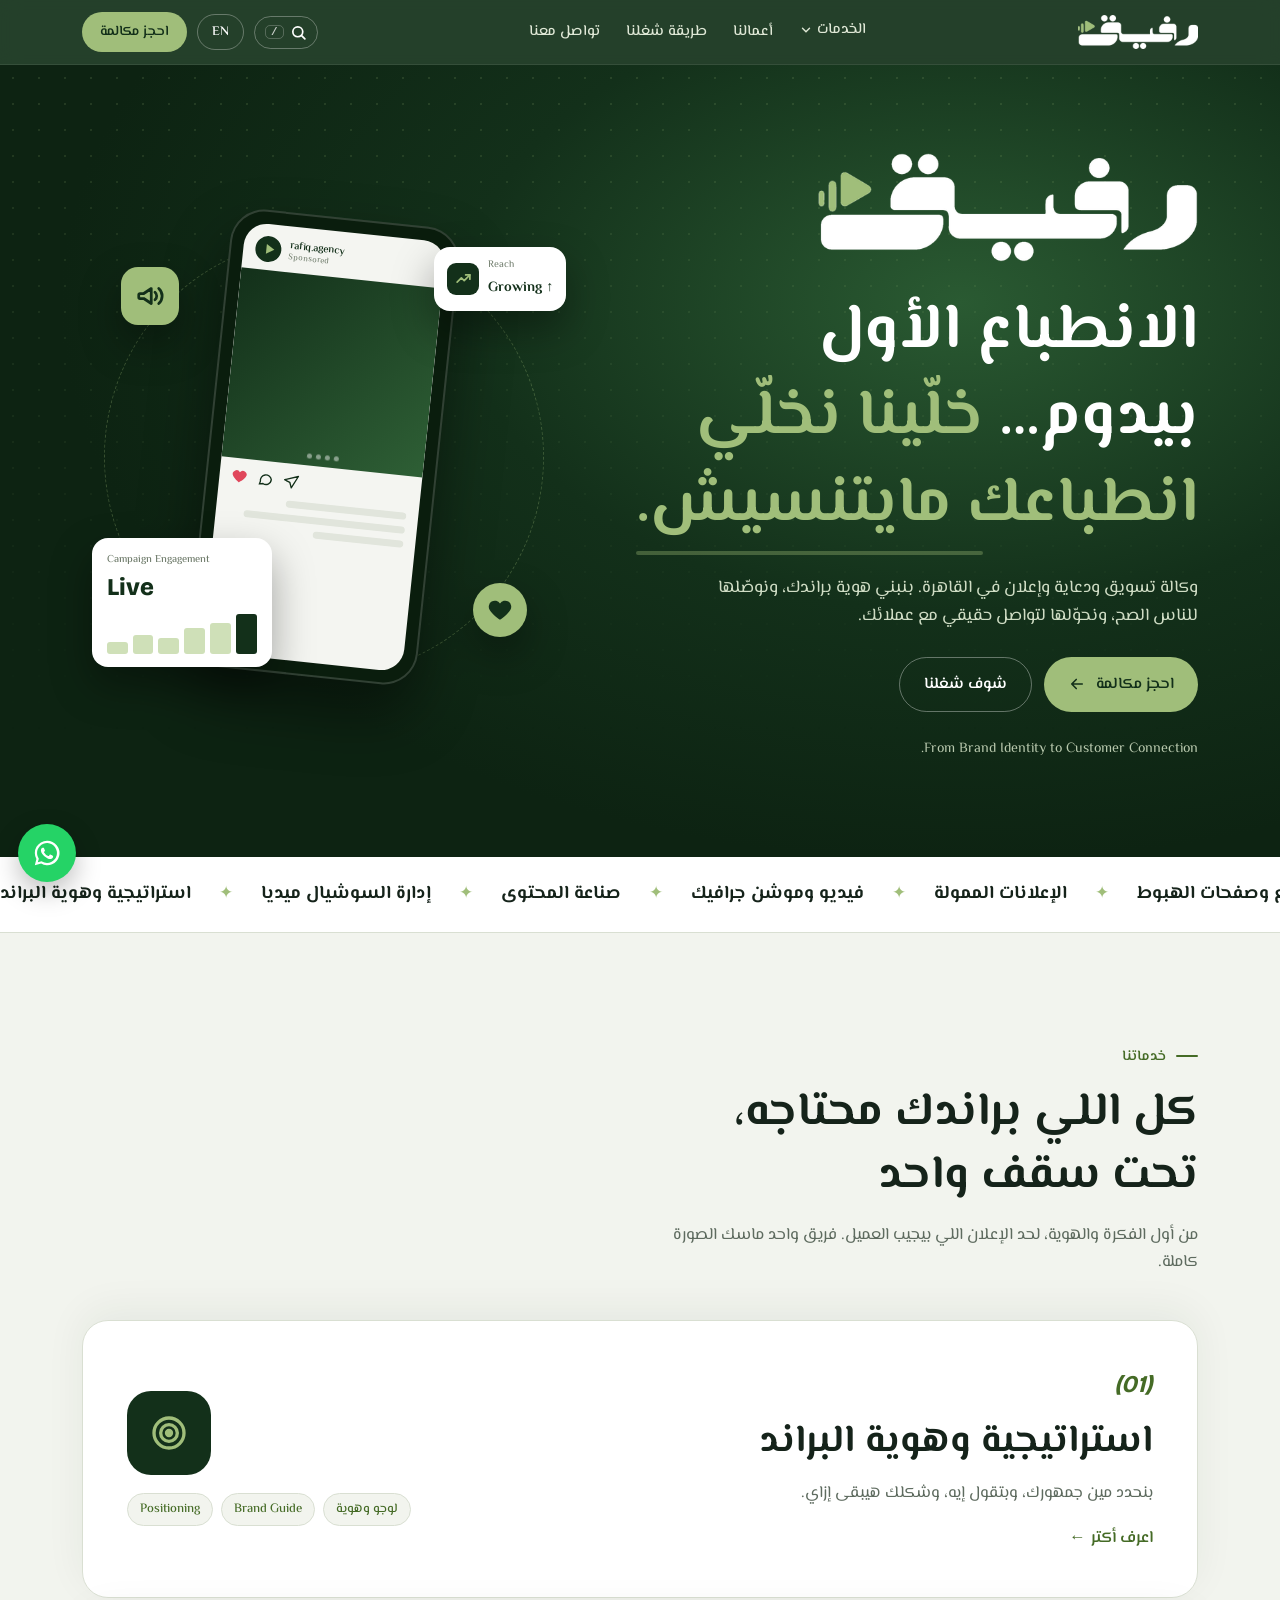
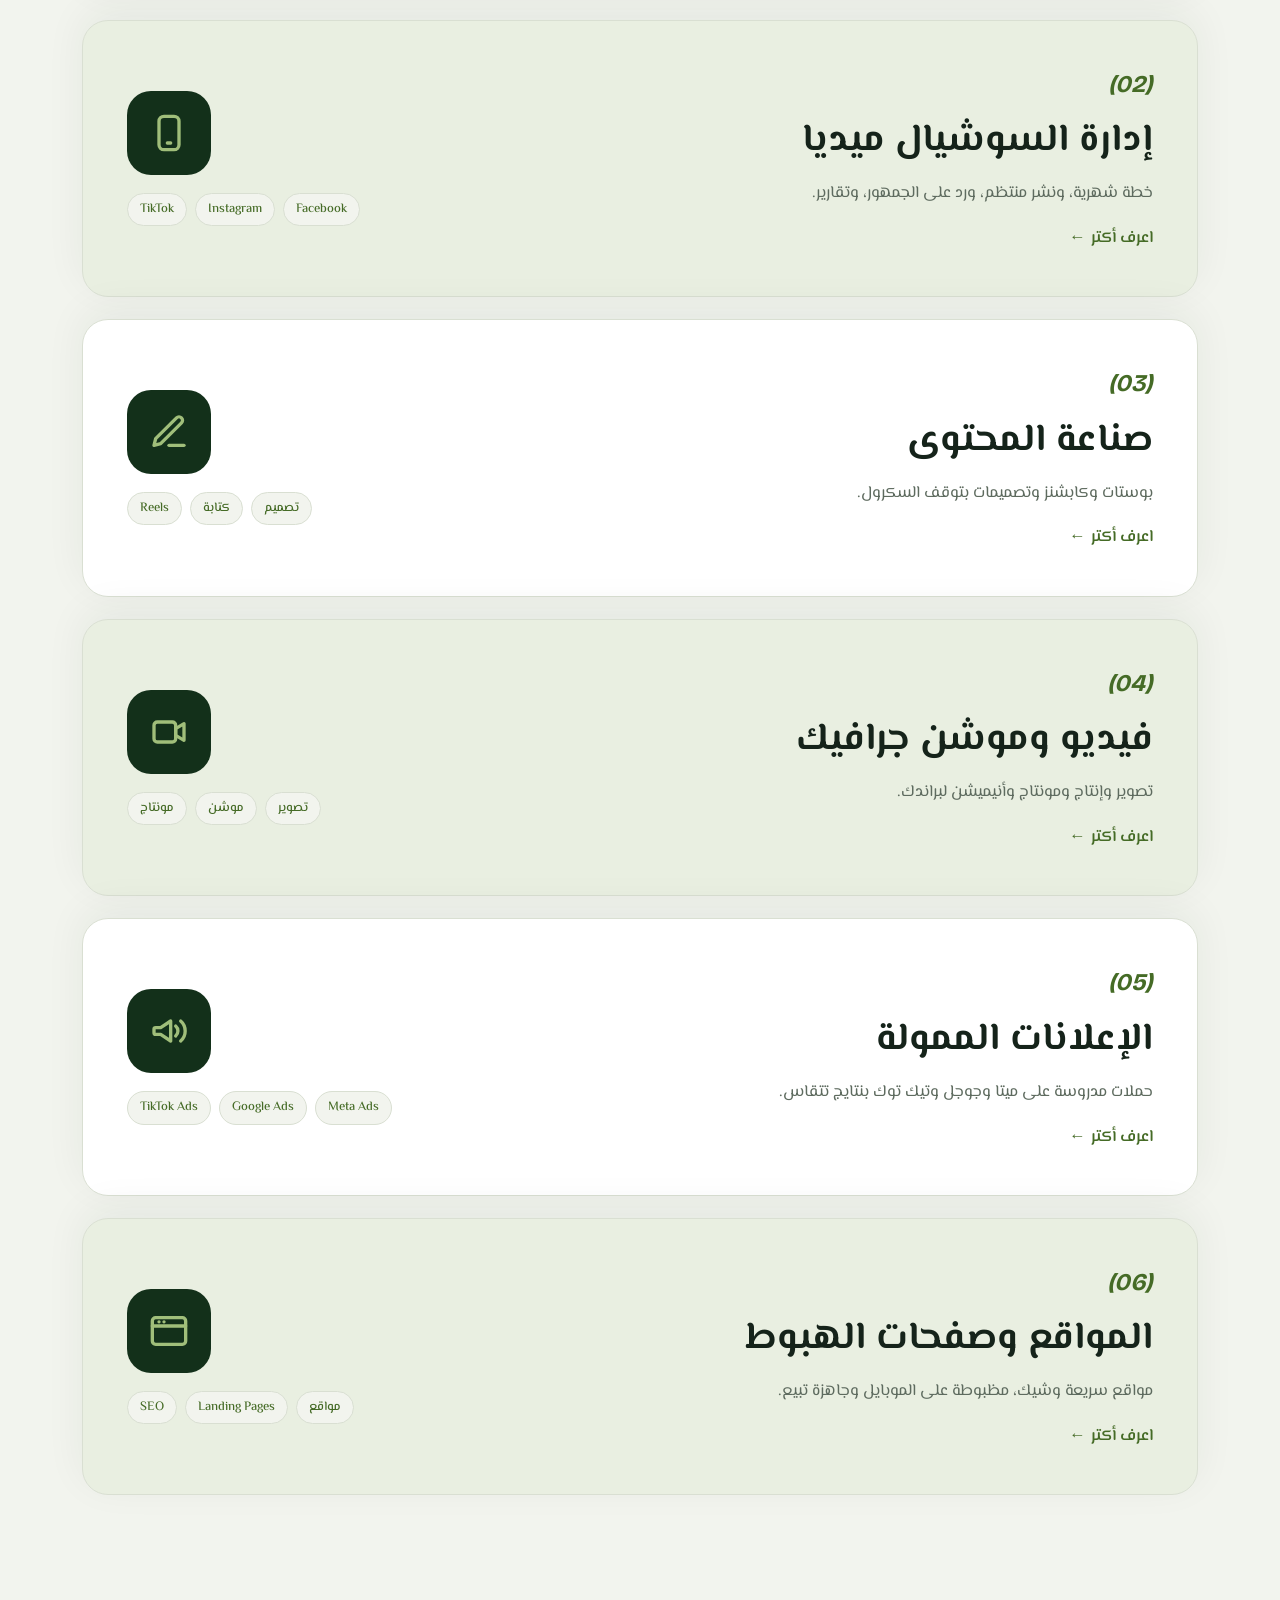
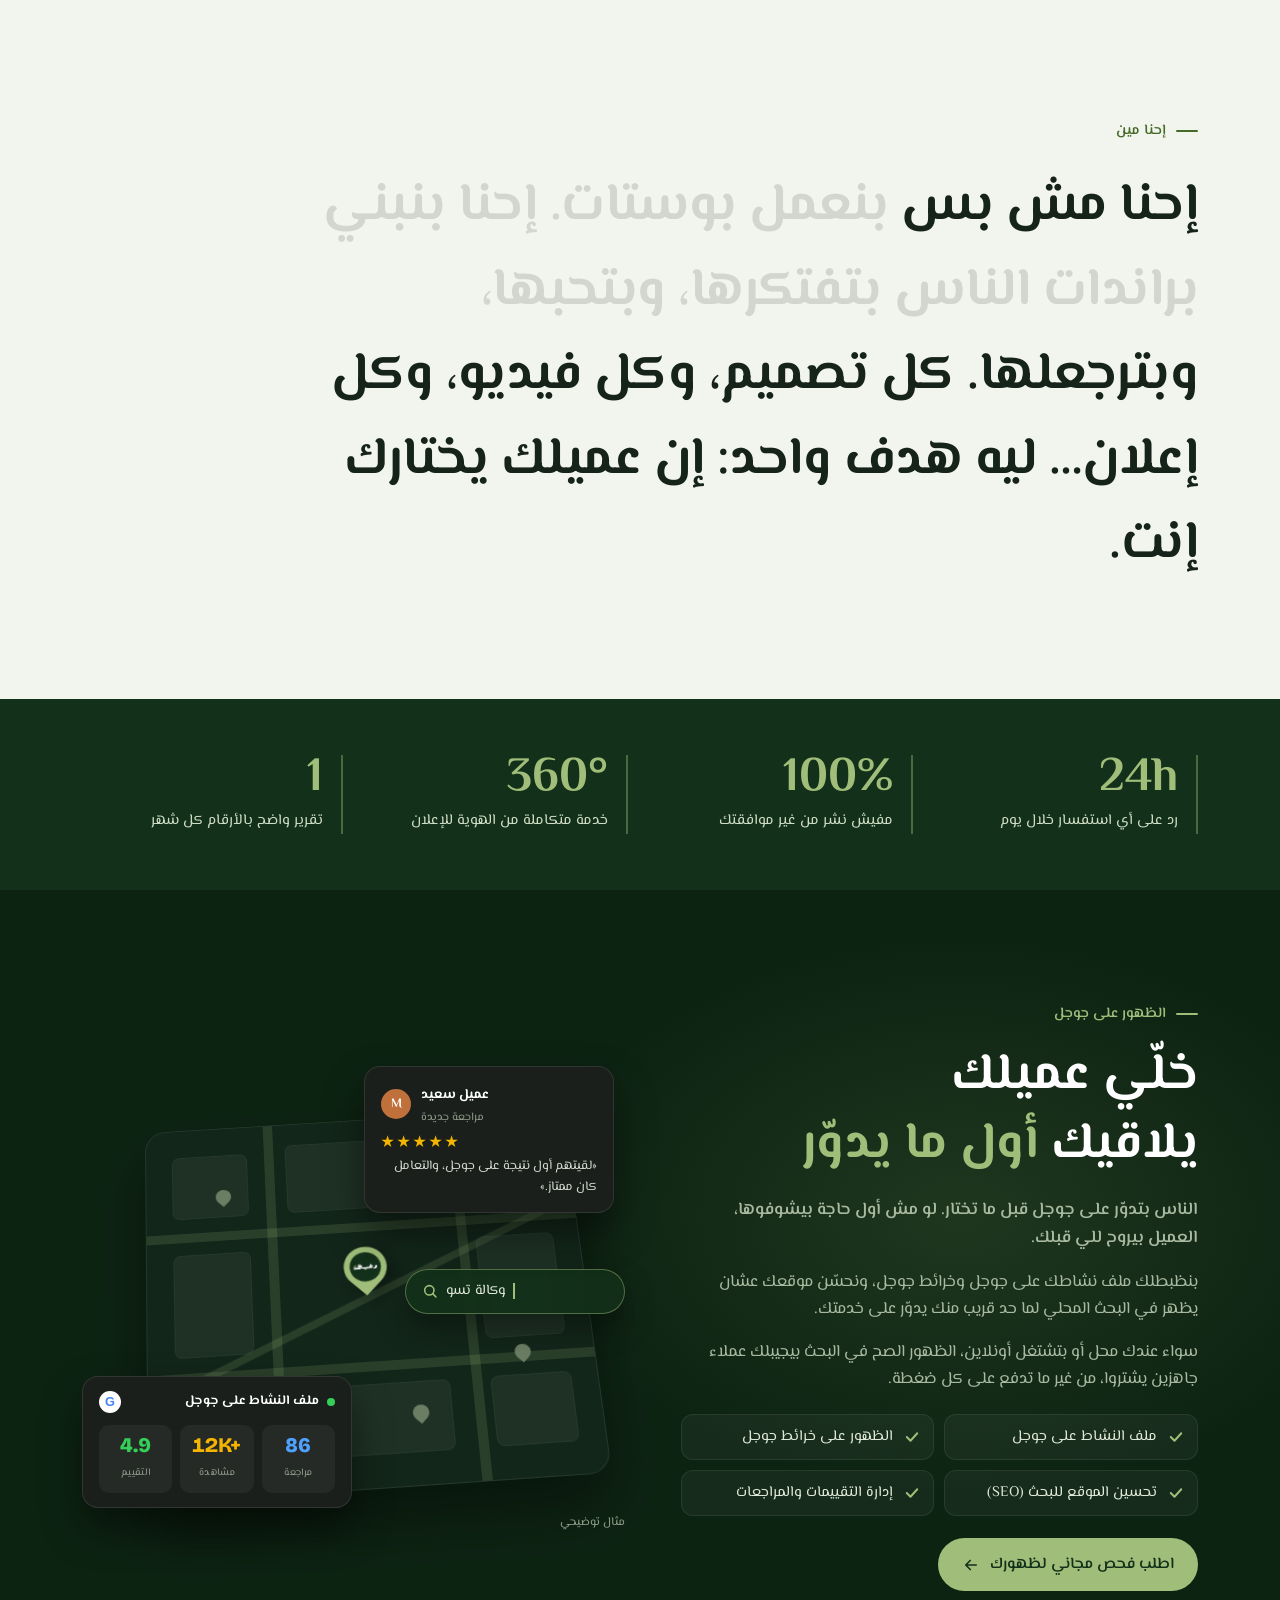
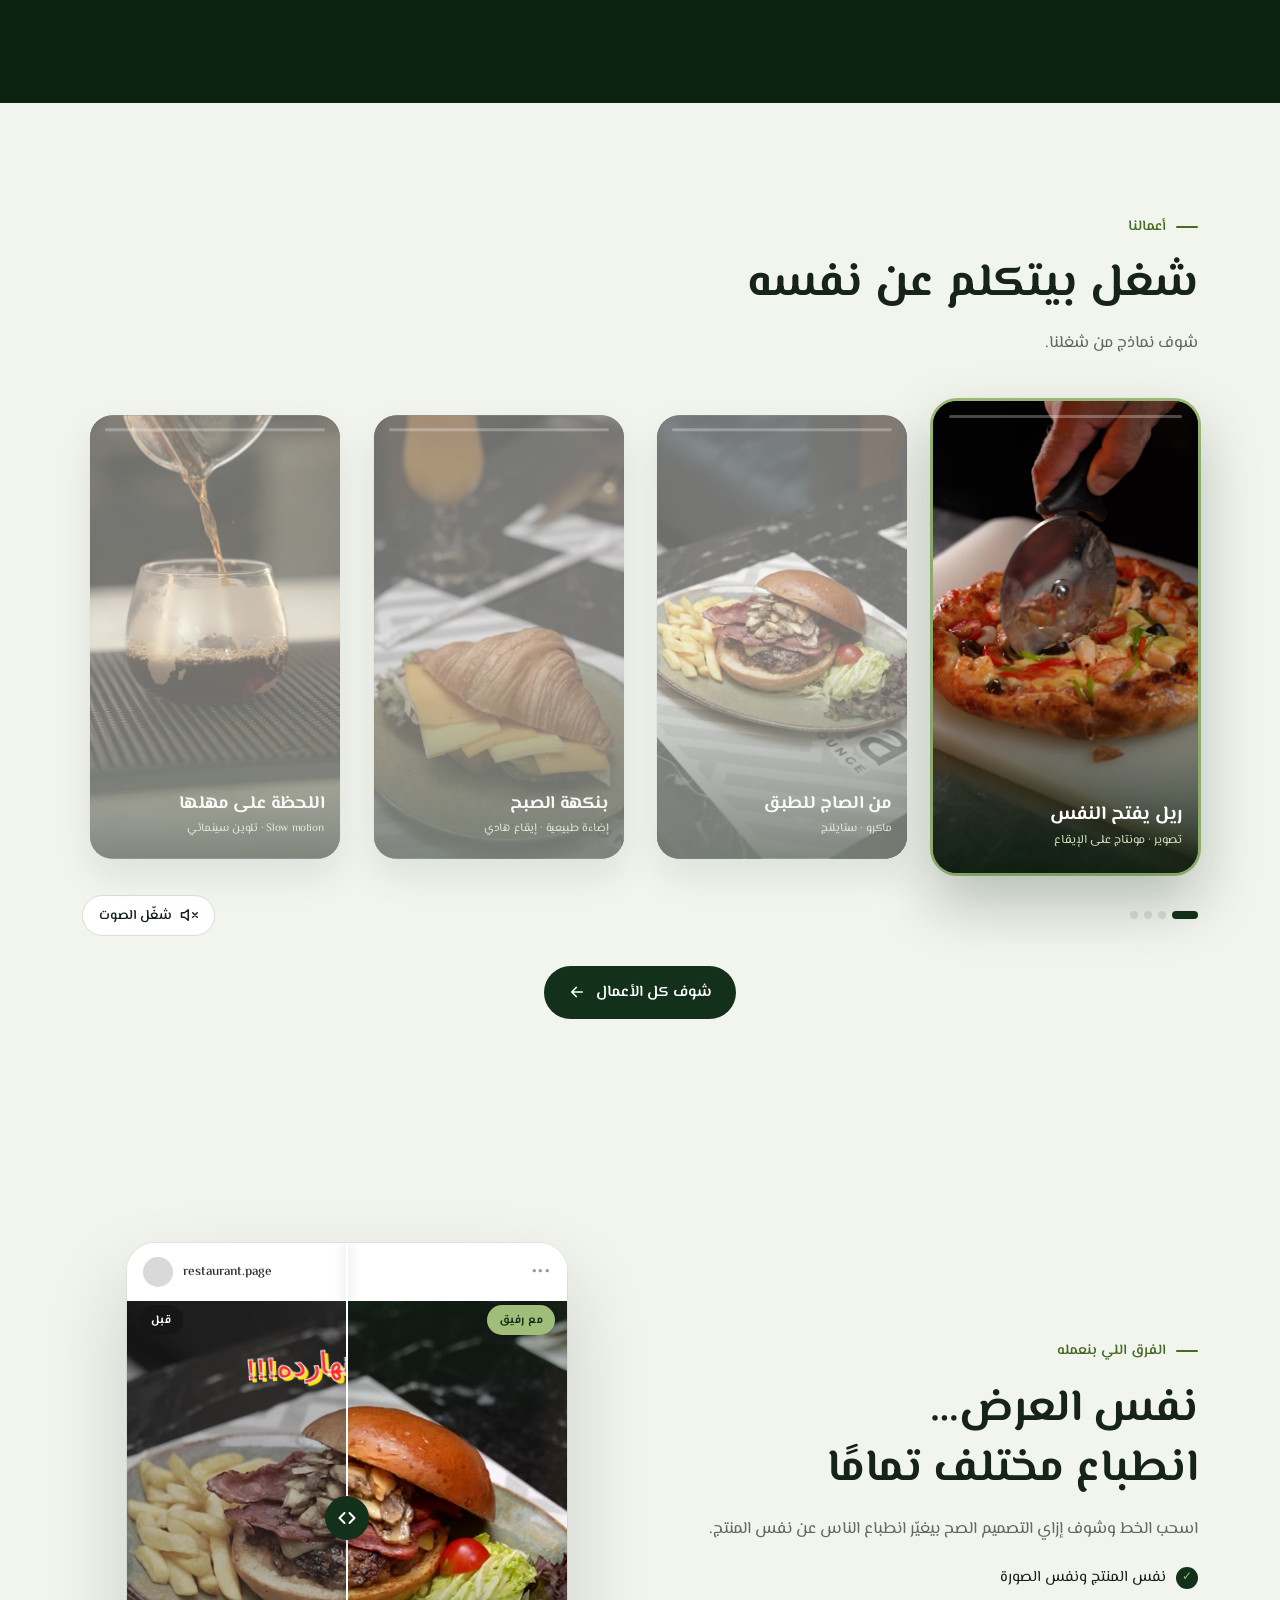
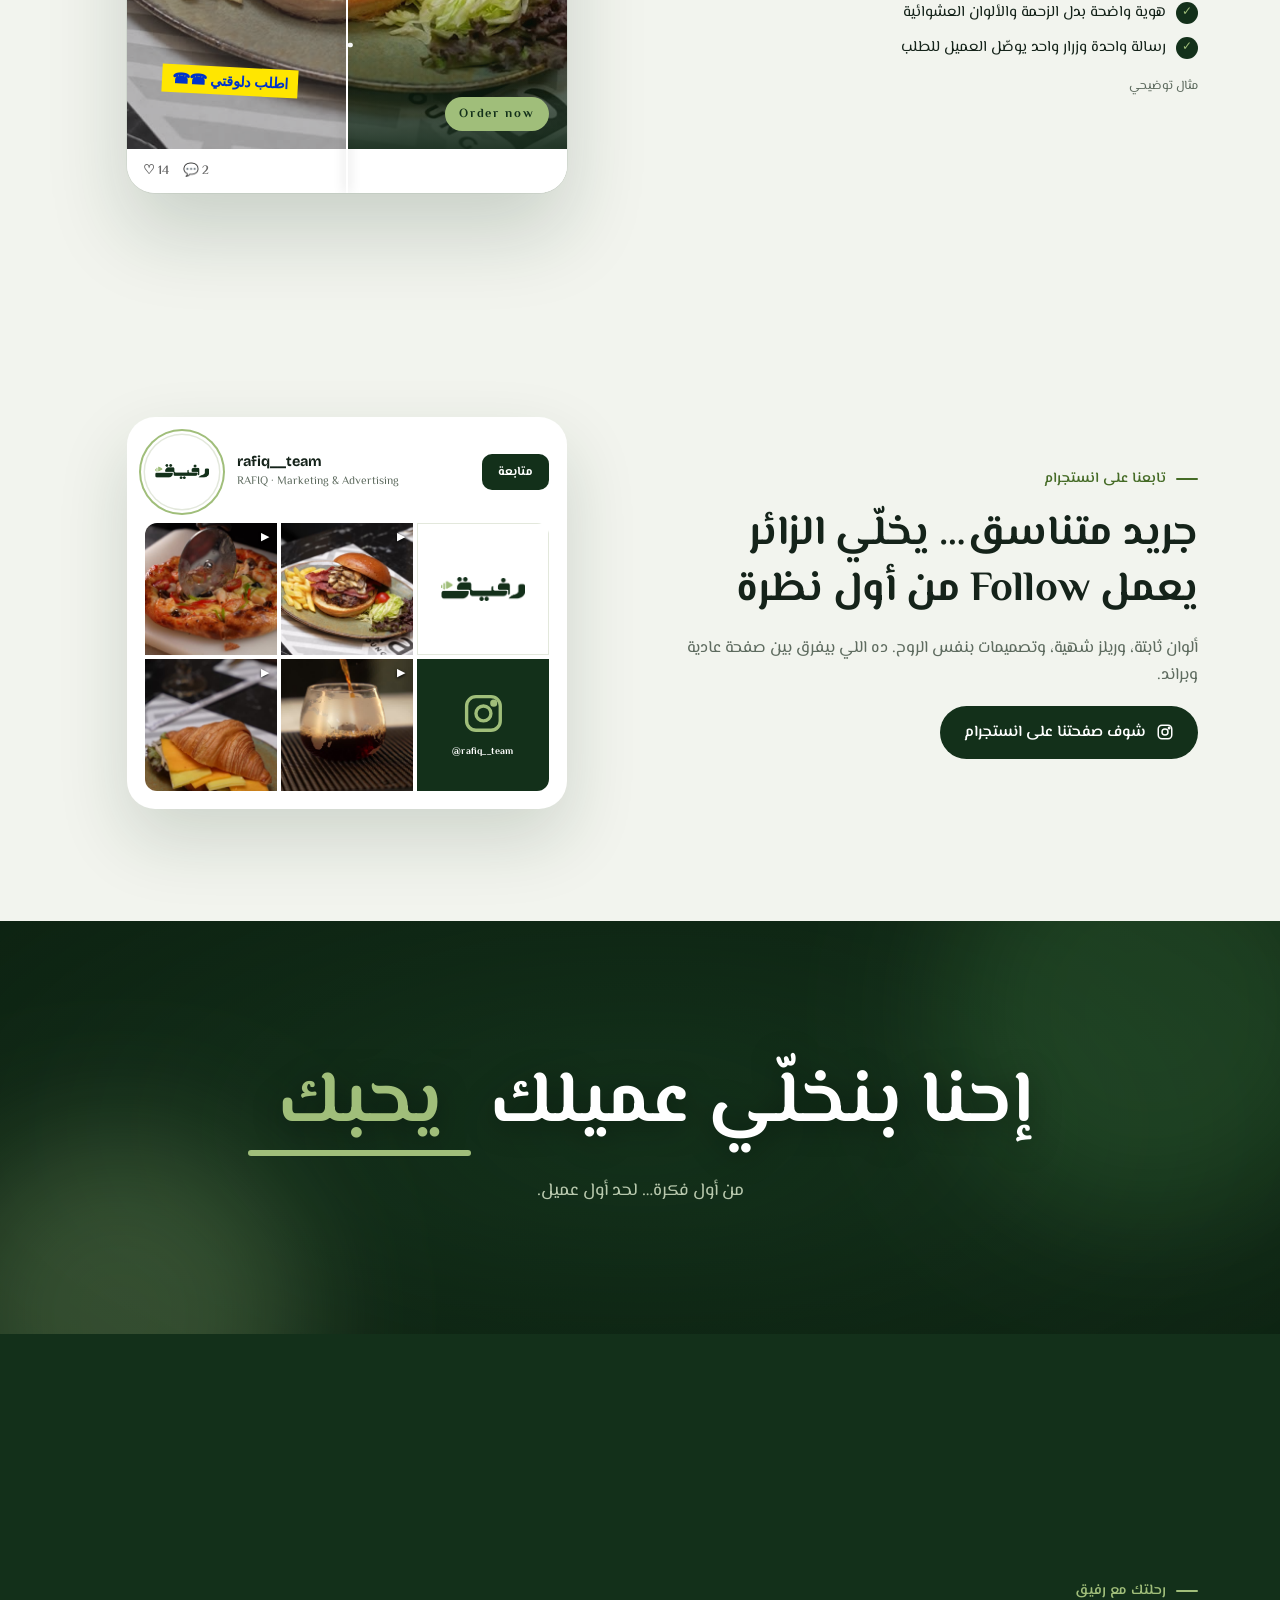
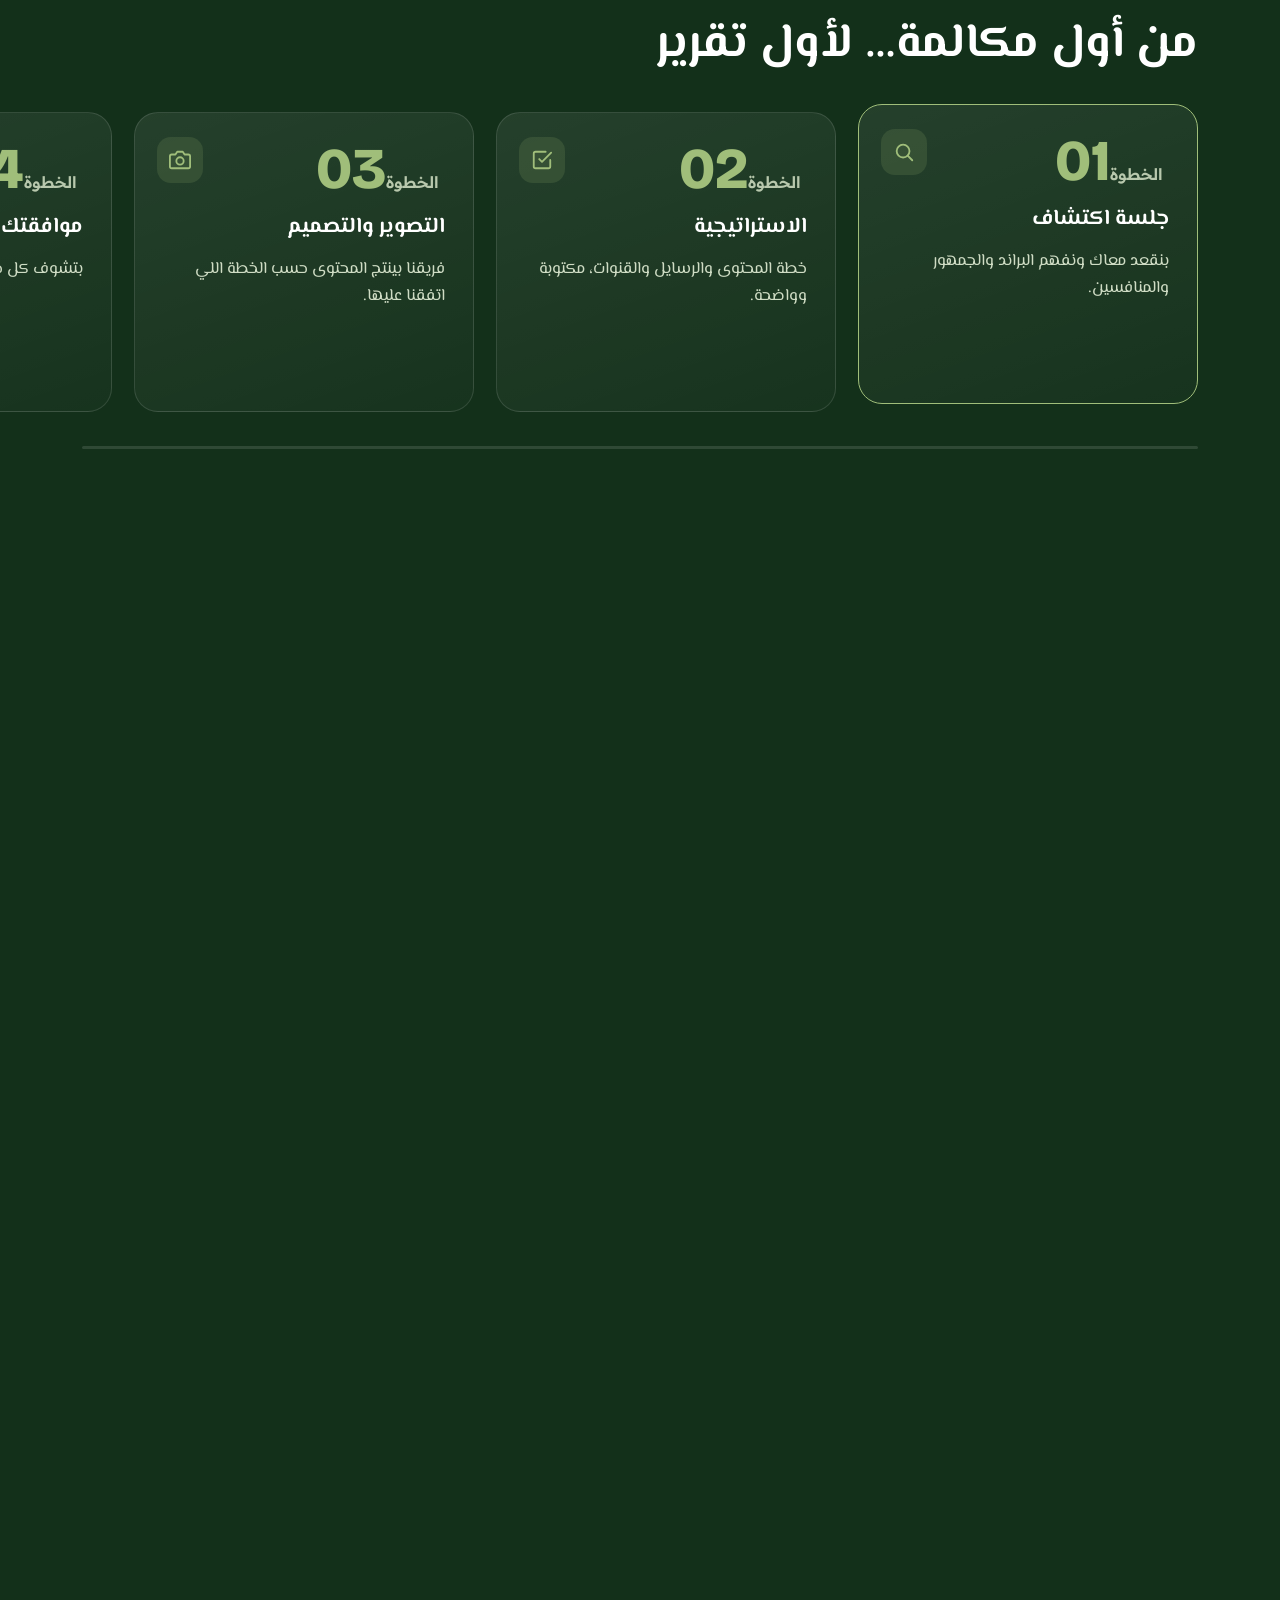
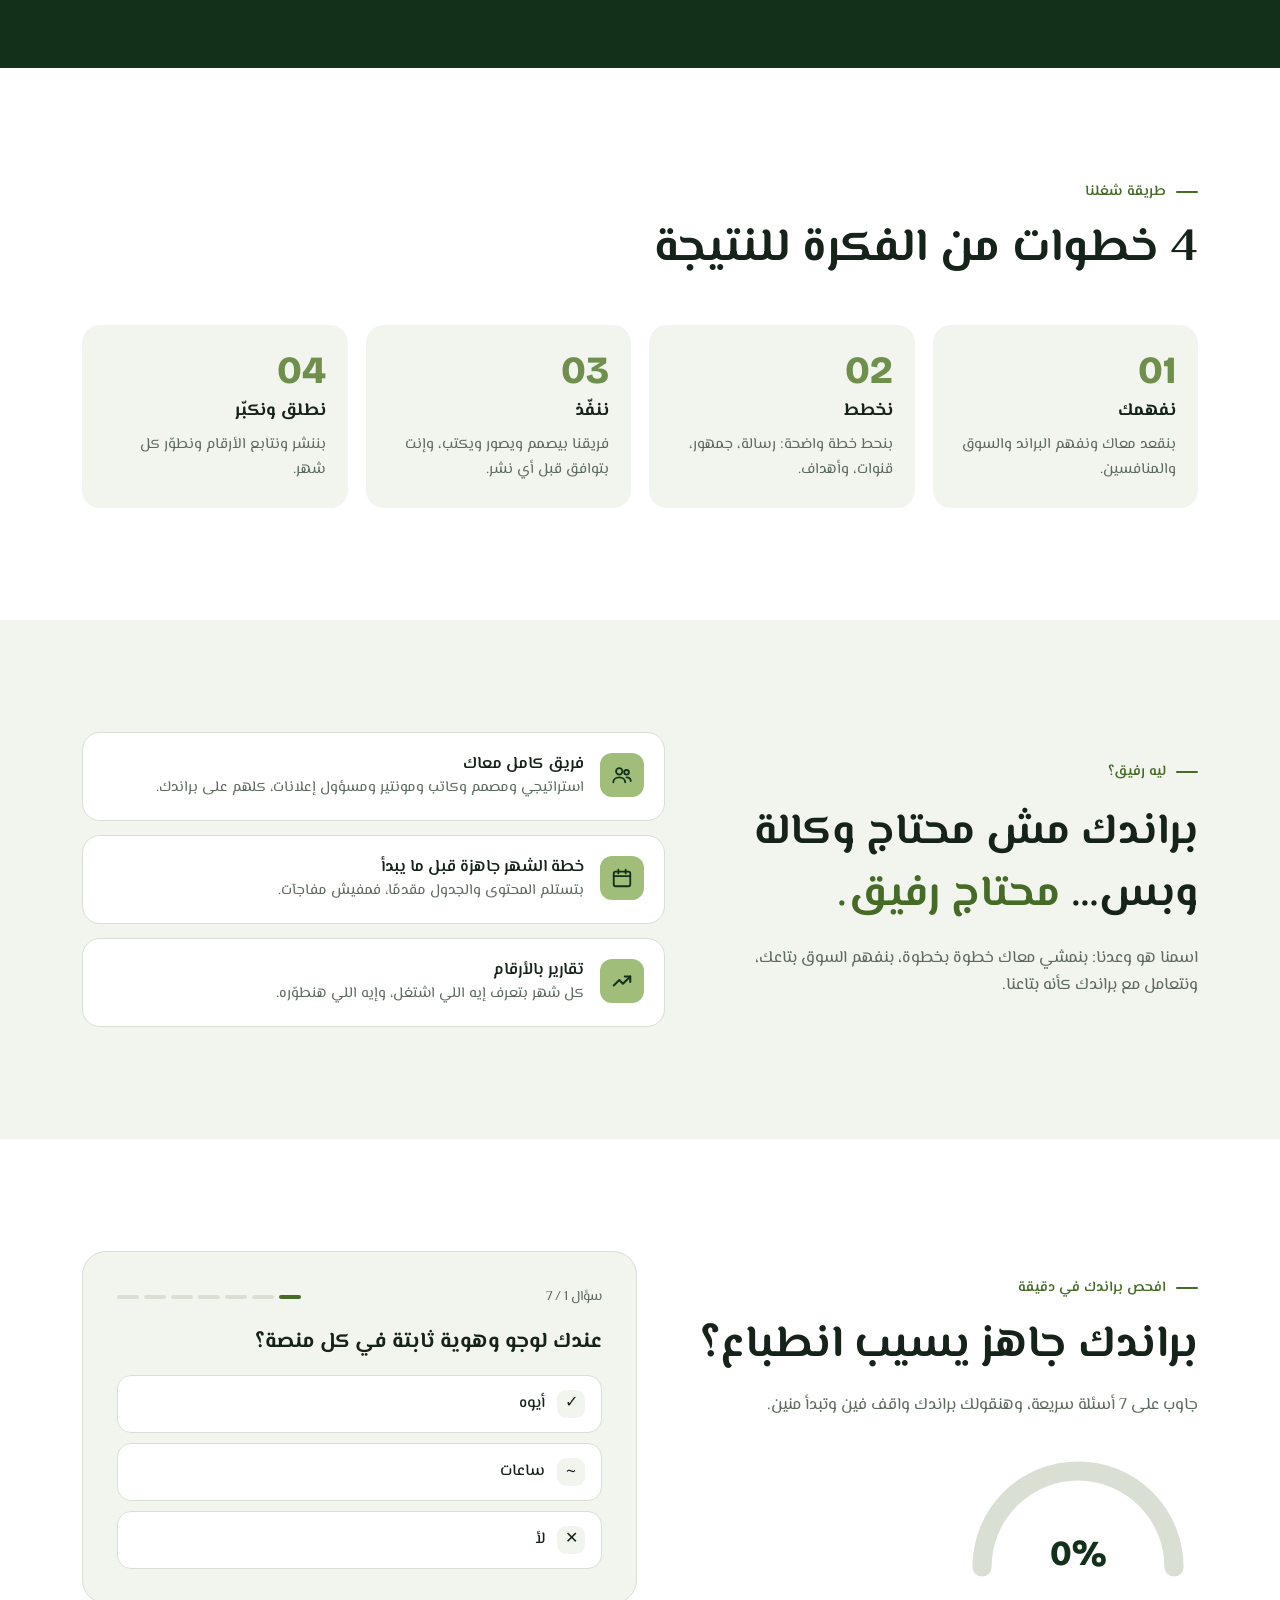
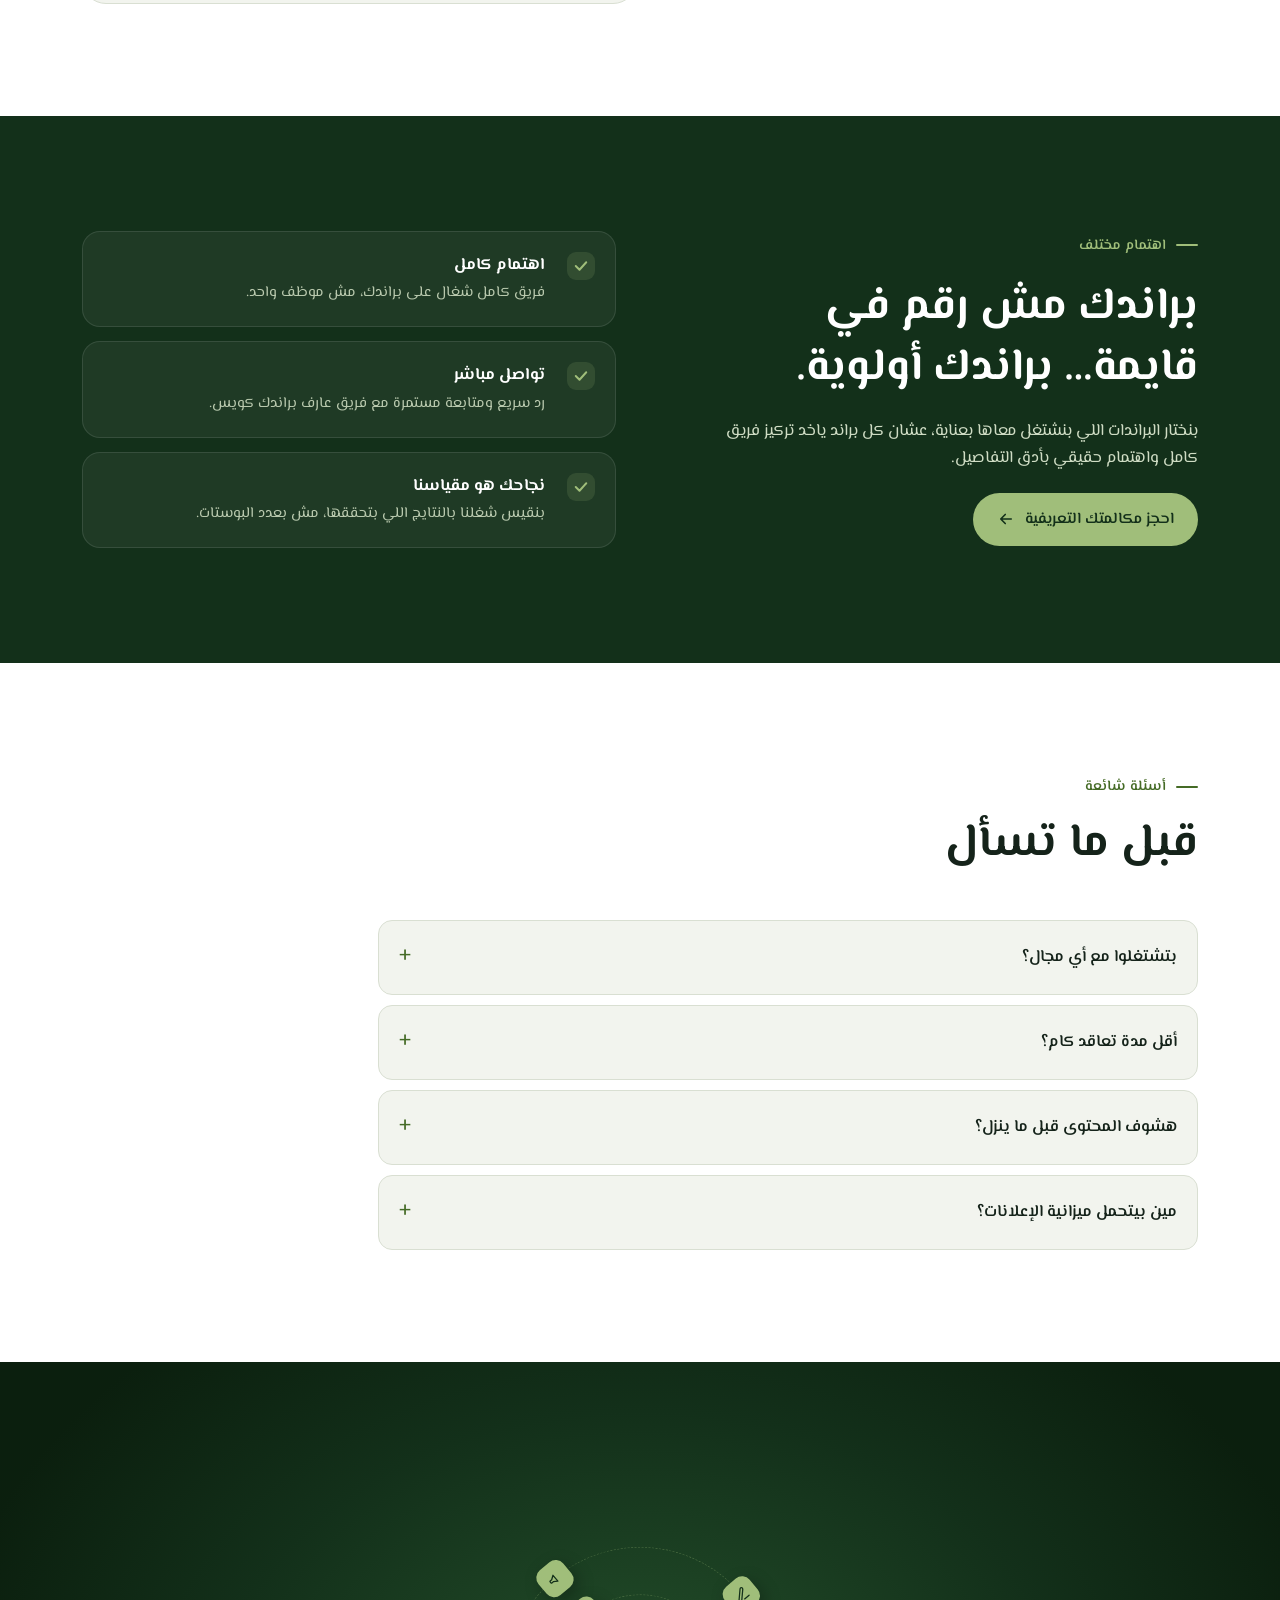
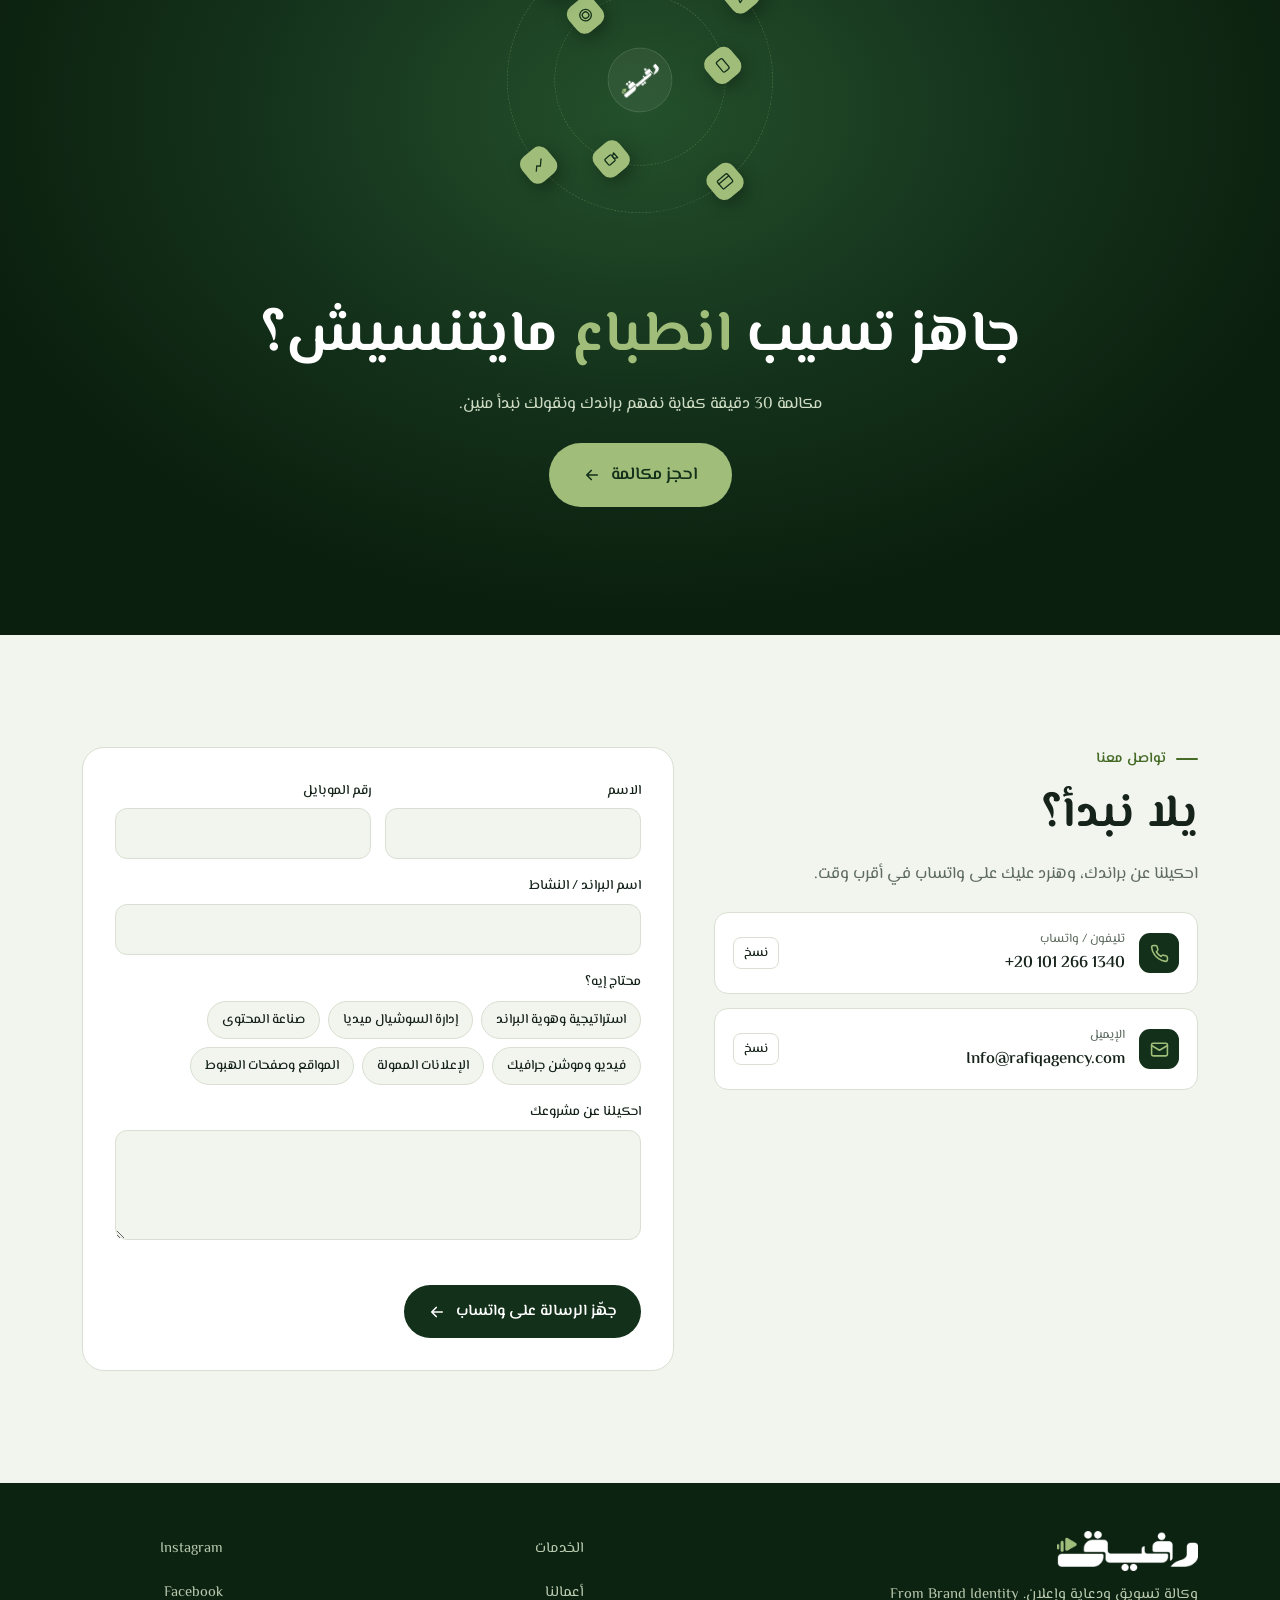
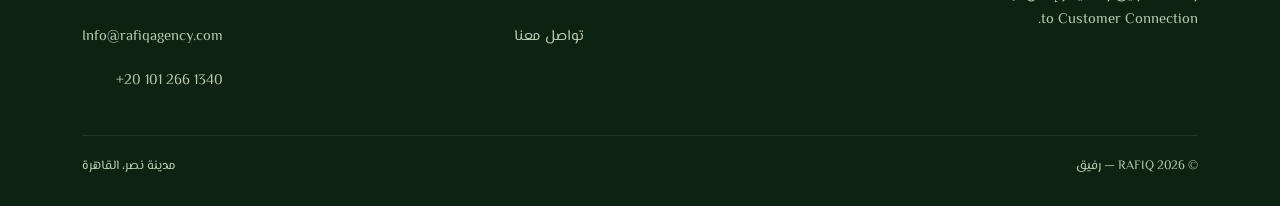
==== commit 3657d2d5: "Pro upgrade: SEO schema, accessibility, faster video, thank-you page, tracking hooks, testimonials s" ====
--- a/index.html
+++ b/index.html
@@ -3,24 +3,35 @@
 <head>
 <meta charset="utf-8">
 <meta name="viewport" content="width=device-width, initial-scale=1, viewport-fit=cover">
-<title>رفيق | RAFIQ — وكالة تسويق ودعاية وإعلان في القاهرة</title>
-<meta name="description" content="رفيق RAFIQ وكالة تسويق ودعاية وإعلان في مدينة نصر، القاهرة. هوية بصرية، إدارة سوشيال ميديا، صناعة محتوى، تصوير فيديو، إعلانات ممولة، مواقع وSEO. From Brand Identity to Customer Connection.">
-<meta name="keywords" content="وكالة تسويق, دعاية وإعلان, سوشيال ميديا, براندينج, إعلانات ممولة, تصوير ريلز, SEO, مدينة نصر, القاهرة, RAFIQ, رفيق">
+<title>وكالة تسويق ودعاية وإعلان في مدينة نصر، القاهرة | رفيق RAFIQ</title>
+<meta name="description" content="رفيق وكالة تسويق في مدينة نصر بالقاهرة: هوية بصرية، سوشيال ميديا، تصوير ريلز ومنيو، إعلانات ممولة ومواقع. احجز مكالمة تعريفية مجانية أونلاين.">
+<meta name="robots" content="index,follow,max-image-preview:large">
 <meta name="theme-color" content="#13301a">
+<meta name="format-detection" content="telephone=no">
 <link rel="canonical" href="https://rafiqagency.com/">
 <meta property="og:type" content="website">
 <meta property="og:site_name" content="RAFIQ رفيق">
-<meta property="og:title" content="رفيق | RAFIQ — From Brand Identity to Customer Connection">
-<meta property="og:description" content="وكالة تسويق ودعاية وإعلان في القاهرة. الانطباع الأول بيدوم… خلّينا نخلّي انطباعك مايتنسيش.">
+<meta property="og:locale" content="ar_EG">
+<meta property="og:locale:alternate" content="en_US">
+<meta property="og:title" content="رفيق RAFIQ | وكالة تسويق ودعاية وإعلان في القاهرة">
+<meta property="og:description" content="الانطباع الأول بيدوم… خلّينا نخلّي انطباعك مايتنسيش. هوية، سوشيال ميديا، تصوير، إعلانات ومواقع — احجز مكالمة تعريفية مجانية.">
 <meta property="og:image" content="https://rafiqagency.com/og-image.jpg">
+<meta property="og:image:width" content="1200">
+<meta property="og:image:height" content="630">
+<meta property="og:image:alt" content="رفيق RAFIQ — وكالة تسويق ودعاية وإعلان">
 <meta property="og:url" content="https://rafiqagency.com/">
 <meta name="twitter:card" content="summary_large_image">
+<meta name="twitter:title" content="رفيق RAFIQ | وكالة تسويق ودعاية وإعلان في القاهرة">
+<meta name="twitter:description" content="هوية، سوشيال ميديا، تصوير، إعلانات ومواقع — احجز مكالمة تعريفية مجانية.">
+<meta name="twitter:image" content="https://rafiqagency.com/og-image.jpg">
 <link rel="icon" type="image/png" href="favicon.png">
 <link rel="apple-touch-icon" href="apple-touch-icon.png">
-<script type="application/ld+json">{"@context":"https://schema.org","@type":"MarketingAgency","name":"RAFIQ رفيق","url":"https://rafiqagency.com","logo":"https://rafiqagency.com/favicon-512.png","image":"https://rafiqagency.com/og-image.jpg","telephone":"+201012661340","email":"Info@rafiqagency.com","address":{"@type":"PostalAddress","addressLocality":"Nasr City","addressRegion":"Cairo","addressCountry":"EG"},"sameAs":["https://www.facebook.com/profile.php?id=61595413432554"]}</script>
+<script type="application/ld+json">{"@context":"https://schema.org","@graph":[{"@type":"ProfessionalService","@id":"https://rafiqagency.com/#agency","name":"رفيق RAFIQ","alternateName":["RAFIQ","رفيق","RAFIQ Agency"],"description":"وكالة تسويق ودعاية وإعلان في مدينة نصر، القاهرة: هوية بصرية، سوشيال ميديا، تصوير ريلز، إعلانات ممولة، مواقع وSEO.","slogan":"الانطباع الأول بيدوم… خلّينا نخلّي انطباعك مايتنسيش.","url":"https://rafiqagency.com/","logo":"https://rafiqagency.com/favicon-512.png","image":"https://rafiqagency.com/og-image.jpg","telephone":"+201012661340","email":"Info@rafiqagency.com","address":{"@type":"PostalAddress","addressLocality":"مدينة نصر","addressRegion":"القاهرة","addressCountry":"EG"},"areaServed":[{"@type":"City","name":"Cairo"},{"@type":"Country","name":"Egypt"}],"knowsLanguage":["ar","en"],"sameAs":["https://www.instagram.com/rafiq__team/","https://www.facebook.com/profile.php?id=61595413432554"],"contactPoint":{"@type":"ContactPoint","telephone":"+201012661340","contactType":"sales","availableLanguage":["Arabic","English"]},"hasOfferCatalog":{"@type":"OfferCatalog","name":"خدمات رفيق","itemListElement":[{"@type":"Offer","itemOffered":{"@type":"Service","name":"استراتيجية وهوية البراند","description":"لوجو وهوية بصرية كاملة وتحديد صوت البراند"}},{"@type":"Offer","itemOffered":{"@type":"Service","name":"إدارة السوشيال ميديا","description":"خطة شهرية ونشر منتظم وتقارير على انستجرام وفيسبوك وتيك توك"}},{"@type":"Offer","itemOffered":{"@type":"Service","name":"صناعة المحتوى","description":"بوستات وكابشنز وتصميمات وريلز"}},{"@type":"Offer","itemOffered":{"@type":"Service","name":"فيديو وموشن جرافيك","description":"تصوير ومونتاج وموشن جرافيك للمطاعم والبراندات"}},{"@type":"Offer","itemOffered":{"@type":"Service","name":"الإعلانات الممولة","description":"حملات ميتا وجوجل وتيك توك"}},{"@type":"Offer","itemOffered":{"@type":"Service","name":"المواقع وصفحات الهبوط","description":"مواقع سريعة ومظبوطة على الموبايل"}},{"@type":"Offer","itemOffered":{"@type":"Service","name":"الظهور على جوجل (SEO)","description":"ملف النشاط على جوجل وخرائط جوجل وتحسين الموقع للبحث"}}]}},{"@type":"WebSite","@id":"https://rafiqagency.com/#site","url":"https://rafiqagency.com/","name":"رفيق RAFIQ","inLanguage":["ar-EG","en"],"publisher":{"@id":"https://rafiqagency.com/#agency"}},{"@type":"FAQPage","@id":"https://rafiqagency.com/#faq","inLanguage":"ar-EG","mainEntity":[{"@type":"Question","name":"بتشتغلوا مع أي مجال؟","acceptedAnswer":{"@type":"Answer","text":"أيًا كان مجالك، عندنا فريق متخصص بيفهم سوقك وجمهورك، وبيبني لبراندك خطة معمولة عليه بالمقاس: من المطاعم والكافيهات، للمتاجر والعيادات وشركات الخدمات."}},{"@type":"Question","name":"أقل مدة تعاقد كام؟","acceptedAnswer":{"@type":"Answer","text":"بنفضّل نبدأ بـ 3 شهور، لأنها المدة اللي النتايج الحقيقية بتبان فيها، وبنحدد المدة النهائية معاك حسب أهدافك."}},{"@type":"Question","name":"هشوف المحتوى قبل ما ينزل؟","acceptedAnswer":{"@type":"Answer","text":"أكيد. مفيش أي حاجة بتتنشر غير بعد موافقتك."}},{"@type":"Question","name":"مين بيتحمل ميزانية الإعلانات؟","acceptedAnswer":{"@type":"Answer","text":"ميزانية الإعلانات بيتحملها العميل، وبتتدفع للمنصة مباشرة (ميتا، جوجل، تيك توك)، فبتبقى شايف كل جنيه بيتصرف فين. ودورنا إننا نخطط الحملات وندير الميزانية ونظبطها عشان تجيب أحسن نتيجة."}}]}]}</script>
+<link rel="preconnect" href="https://fonts.gstatic.com" crossorigin>
 <link rel="preconnect" href="https://fonts.googleapis.com">
 <link rel="stylesheet" href="https://fonts.googleapis.com/css2?family=El+Messiri:wght@400;500;600;700&family=Readex+Pro:wght@300;400;500;600;700&family=Bricolage+Grotesque:opsz,wght@12..96,500;12..96,700;12..96,800&display=swap">
 <style>body{margin:0}img{max-width:100%}</style>
+<script src="track.js" defer></script>
 </head>
 <body>
 <style>
@@ -1470,10 +1481,35 @@
 .fx-sound rect{transform-box:fill-box;transform-origin:center;animation:wv 1.1s ease-in-out infinite}
 @keyframes wv{0%,100%{transform:scaleY(.35)}50%{transform:scaleY(1)}}
 @media (prefers-reduced-motion:reduce){.fx *{animation:none!important}}
+
+/* pro pass: a11y + new components */
+:root{--leaf-ink:#456b26}
+.seo-note{color:#8f9e88}
+.pp .n{color:#6f8f4c}
+.step .n{color:#6f8f4c}
+.skip{position:fixed;top:-60px;inset-inline-start:12px;z-index:9999;background:var(--leaf);color:var(--forest);font:700 .95rem var(--f-body);padding:12px 18px;border-radius:12px;text-decoration:none;transition:top .2s}
+.skip:focus{top:12px}
+.ft ul a,.ft ul li{display:inline-flex;align-items:center;min-height:36px}
+@media (pointer:coarse){.ft ul a,.ft ul li{min-height:44px}}
+.ft ul a{color:inherit}
+.testi{padding:clamp(64px,9vw,120px) 0}
+.testi[hidden]{display:none}
+.tq-grid{display:grid;grid-template-columns:repeat(auto-fit,minmax(260px,1fr));gap:18px;margin-top:34px}
+.tq-card{margin:0;color:var(--ink);background:var(--card);border:1px solid var(--line);border-radius:22px;padding:26px 24px 22px;display:flex;flex-direction:column;gap:16px;position:relative}
+.tq-card .tq-stat{font:800 2.2rem/1 var(--f-display);color:var(--leaf-ink)}
+.tq-card .tq-stat small{display:block;font:500 .85rem var(--f-body);color:var(--muted);margin-top:6px}
+.tq-card blockquote{margin:0;font-size:1.02rem;line-height:1.9;color:var(--ink)}
+.tq-card .tq-who{display:flex;align-items:center;gap:12px;margin-top:auto;padding-top:14px;border-top:1px solid var(--line)}
+.tq-card .tq-av{width:42px;height:42px;border-radius:50%;background:var(--forest);color:var(--leaf);display:grid;place-items:center;font:700 1rem var(--f-display);flex:none;overflow:hidden}
+.tq-card .tq-av img{width:100%;height:100%;object-fit:cover}
+.tq-card .tq-who b{display:block;font-size:.95rem}
+.tq-card .tq-who span{font-size:.82rem;color:var(--muted)}
+.tq-card .tq-stars{color:#c99a2e;letter-spacing:2px;font-size:.95rem}
 </style>
 
 <div id="intro" aria-hidden="true"><div class="intro-in"><div class="logo-anim"><img class="la-w" src="logo-word.png" alt=""><img class="la-b1" src="logo-bar1.png" alt=""><img class="la-b2" src="logo-bar2.png" alt=""><img class="la-tri" src="logo-tri.png" alt=""></div><div class="intro-bar"><i id="introBar"></i></div><div class="intro-n" id="introN">000</div></div></div>
 <div id="prog" aria-hidden="true"></div><div class="cur" aria-hidden="true"></div><div class="cur-dot" aria-hidden="true"></div>
+<a class="skip" href="#services" data-i="skip">تخطّي للمحتوى</a>
 <header>
   <div class="wrap nav">
     <a class="nav-logo" href="#top" aria-label="RAFIQ"><img src="logo-mark.png" alt="رفيق RAFIQ"></a>
@@ -1682,6 +1718,16 @@
   </div>
 </section>
 
+<section class="testi" id="testimonials" hidden>
+  <div class="wrap">
+    <div class="sec-head">
+      <span class="eyebrow" id="tEye">آراء عملائنا</span>
+      <h2 id="tH">الكلام ده مش مننا… ده من عملائنا</h2>
+    </div>
+    <div class="tq-grid" id="tGrid"></div>
+  </div>
+</section>
+
 <section class="faq" id="faq">
   <div class="wrap">
     <div class="sec-head">
@@ -1698,7 +1744,7 @@
     <div class="o-ring r2"><span class="oi"><svg viewBox="0 0 24 24" fill="none" stroke="currentColor" stroke-width="2" stroke-linecap="round" stroke-linejoin="round"><path d="M3 11v2a1 1 0 0 0 1 1h3l6 4V6L7 10H4a1 1 0 0 0-1 1z"/></svg></span><span class="oi"><svg viewBox="0 0 24 24" fill="none" stroke="currentColor" stroke-width="2" stroke-linecap="round" stroke-linejoin="round"><path d="M12 20h9"/><path d="M16.5 3.5a2.1 2.1 0 0 1 3 3L7 19l-4 1 1-4z"/></svg></span><span class="oi"><svg viewBox="0 0 24 24" fill="none" stroke="currentColor" stroke-width="2" stroke-linecap="round" stroke-linejoin="round"><rect x="2" y="4" width="20" height="16" rx="2"/><path d="M2 9h20"/></svg></span><span class="oi"><svg viewBox="0 0 24 24" fill="none" stroke="currentColor" stroke-width="2" stroke-linecap="round" stroke-linejoin="round"><path d="M3 17l6-6 4 4 8-8"/></svg></span></div>
     <div class="o-core"><img src="logo-mark.png" alt=""></div>
   </div>
-  <div class="wrap fin-copy"><h2 data-i="fin_h" data-html>جاهز تسيب <em>انطباع</em> مايتنسيش؟</h2><p data-i="fin_p">مكالمة 20 دقيقة كفاية نفهم براندك ونقولك نبدأ منين.</p>
+  <div class="wrap fin-copy"><h2 data-i="fin_h" data-html>جاهز تسيب <em>انطباع</em> مايتنسيش؟</h2><p data-i="fin_p">مكالمة 30 دقيقة كفاية نفهم براندك ونقولك نبدأ منين.</p>
   <a class="btn btn-leaf fin-btn" href="#contact"><span data-i="hero_cta1">احجز مكالمة</span><svg class="arr" viewBox="0 0 24 24" fill="none" stroke="currentColor" stroke-width="2.2" stroke-linecap="round" stroke-linejoin="round"><path d="M5 12h14M13 6l6 6-6 6"/></svg></a></div>
 </section>
 <section id="contact">
@@ -1755,7 +1801,7 @@
     <div class="ft">
       <div><img src="logo-mark.png" alt="رفيق RAFIQ"><p data-i="ft_p">وكالة تسويق ودعاية وإعلان. From Brand Identity to Customer Connection.</p></div>
       <ul><li><a href="#services" data-i="nav_services">الخدمات</a></li><li><a href="#work" data-i="nav_work">أعمالنا</a></li><li><a href="#contact" data-i="nav_contact">تواصل معنا</a></li></ul>
-      <ul><li><a href="https://www.facebook.com/profile.php?id=61595413432554" target="_blank" rel="noopener">Facebook</a></li><li><a href="https://www.rafiqagency.com" target="_blank" rel="noopener">rafiqagency.com</a></li><li dir="ltr" style="text-align:start">+20 101 266 1340</li></ul>
+      <ul><li><a href="https://www.instagram.com/rafiq__team/" target="_blank" rel="noopener">Instagram</a></li><li><a href="https://www.facebook.com/profile.php?id=61595413432554" target="_blank" rel="noopener">Facebook</a></li><li><a href="mailto:Info@rafiqagency.com" dir="ltr">Info@rafiqagency.com</a></li><li><a href="tel:+201012661340" dir="ltr">+20 101 266 1340</a></li></ul>
     </div>
     <div class="copyr"><span>© 2026 RAFIQ — رفيق</span><span data-i="ft_made">مدينة نصر، القاهرة</span></div>
   </div>
@@ -1894,7 +1940,7 @@
 faq_eye:"أسئلة شائعة",faq_h:"قبل ما تسأل",c_eye:"تواصل معنا",c_h:"يلا نبدأ؟",c_p:"احكيلنا عن براندك، وهنرد عليك على واتساب في أقرب وقت.",c_phone:"تليفون / واتساب",c_mail:"الإيميل",c_addr_l:"العنوان",c_addr:"مدينة نصر، القاهرة",copy:"نسخ",copied:"اتنسخ",
 f_name:"الاسم",f_phone:"رقم الموبايل",f_brand:"اسم البراند / النشاط",f_svc:"محتاج إيه؟",f_budget:"الميزانية الشهرية التقريبية",b0:"اختار",b1:"أقل من 10,000 ج.م",b2:"10,000 – 25,000 ج.م",b3:"25,000 – 50,000 ج.م",b4:"أكتر من 50,000 ج.م",f_msg:"احكيلنا عن مشروعك",f_send:"جهّز الرسالة على واتساب",f_ready:"رسالتك جاهزة. افتح واتساب وابعتها:",f_open:"افتح واتساب",bk_h:"اختار ميعاد المكالمة التعريفية 📅",bk_len:"أونلاين · 30 دقيقة · ببلاش",bk_online:"مكالمة تعريفية أونلاين",bk_office:"في مكتبنا بمدينة نصر",bk_pick_day:"اختار اليوم الأول 👆",bk_none:"المواعيد الأيام الجاية اتحجزت كلها 🙈 ابعتلنا على واتساب ونظبط ميعاد يناسبك.",bk_err_slot:"اختار يوم وساعة للمكالمة 😊",bk_taken:"الميعاد ده لسه حد حاجزه حالًا 🙈 اختار ميعاد تاني.",bk_sending:"بنحجزلك…",bk_done:"تم الحجز! 🎉",bk_when:"ميعاد مكالمتك",bk_ref:"رقم الحجز",bk_next:"فاضل خطوة صغيرة: افتح واتساب وابعت الرسالة عشان نأكدلك الميعاد 💚",bk_fail:"حصلت مشكلة صغيرة في الحجز، بس ولا يهمك: ابعتلنا على واتساب وهنظبط الميعاد معاك.",f_send_bk:"احجز المكالمة التعريفية",msg_book:"حجزت مكالمة تعريفية أونلاين من الموقع",msg_when:"الميعاد",msg_type:"نوع الميتنج",msg_ref:"رقم الحجز",am:"ص",pm:"م",
 err:"اكتب اسمك ورقم موبايلك عشان نقدر نكلمك.",ft_p:"وكالة تسويق ودعاية وإعلان. From Brand Identity to Customer Connection.",ft_made:"مدينة نصر، القاهرة",
-msg_hi:"أهلاً رفيق 👋",msg_name:"الاسم",msg_phone:"الموبايل",msg_brand:"البراند",msg_svc:"الخدمات",msg_budget:"الميزانية",msg_brief:"تفاصيل",all:"الكل",ask:"اطلب عرض سعر",popular:"الأكثر طلبًا",onreq:"حسب الطلب",permo:"/ شهريًا",case_eye:"مشروع مميز",case_h:"",case_p:"من الدقيق للقطعة الأخيرة في 17 ثانية. صورنا كل خطوة بإضاءة سينمائية، ورتبنا اللقطات على إيقاع يخلّي المشاهد يجوع قبل ما الفيديو يخلص.",snd_on:"شغّل الصوت",sx_ph:"ابحث في الموقع… خدمة، مشروع، سؤال",sx_res:"نتيجة",sx_none:"مفيش نتايج لـ",sx_try:"جرّب تدوّر على:",sx_g_svc:"الخدمات",sx_g_proj:"المشاريع",sx_g_faq:"أسئلة",sx_g_site:"في الموقع",sx_nav:"تنقّل",sx_open:"افتح",sx_close:"اقفل",pj_client:"",pj_svcs:"الخدمات",pj_year:"السنة",pj_brief:"المطلوب",pj_appr:"اللي عملناه",pj_del:"اللي اتسلّم",pj_gal:"لقطات من المشروع",pj_prev:"المشروع اللي قبله",pj_next:"المشروع اللي بعده",pj_back:"كل الأعمال",nav_portfolio:"أعمالنا",pg_home:"الرئيسية",pg_svcs:"الخدمات",pg_what:"بنقدم إيه؟",pg_dl:"اللي هتستلمه",pg_how:"إزاي بنشتغل",pg_faq:"أسئلة عن الخدمة",pg_rel:"خدمات ممكن تحتاجها كمان",pg_more:"اعرف أكتر",pg_work:"من شغلنا",pg_cta_h:"يلا نبدأ <em>براندك</em>؟",pg_cta_p:"احكيلنا عن مشروعك، وهنرد عليك بخطة واضحة.",wa_us:"كلمنا واتساب",pf_eye:"أعمالنا",pf_h:"شغل بيتكلم<br><em>عن نفسه</em>",pf_p:"ريلز وتصوير ومحتوى عملناه لبراندات بتهتم بالتفاصيل. وده لسه البداية.",pf_all:"الكل",pf_soon:"مشروعك الجاي ممكن يبقى هنا",pf_cta:"عايز براندك يبقى هنا؟",pf_open:"شوف المشروع ←",all_work:"شوف كل الأعمال",seo_eye:"الظهور على جوجل",seo_h:"خلّي عميلك يلاقيك <em>أول ما يدوّر</em>",seo_lead:"الناس بتدوّر على جوجل قبل ما تختار. لو مش أول حاجة بيشوفوها، العميل بيروح للي قبلك.",seo_p1:"بنظبطلك ملف نشاطك على جوجل وخرائط جوجل، ونحسّن موقعك عشان يظهر في البحث المحلي لما حد قريب منك يدوّر على خدمتك.",seo_p2:"سواء عندك محل أو بتشتغل أونلاين، الظهور الصح في البحث بيجيبلك عملاء جاهزين يشتروا، من غير ما تدفع على كل ضغطة.",seo_cta:"اطلب فحص مجاني لظهورك",seo_rev_n:"عميل سعيد",seo_rev_c:"مراجعة جديدة",seo_rev_t:"«لقيتهم أول نتيجة على جوجل، والتعامل كان ممتاز.»",seo_gbp:"ملف النشاط على جوجل",seo_rate:"التقييم",seo_views:"مشاهدة",seo_revs:"مراجعة",drag3d:"اسحب للّف",fd2_eye:"تابعنا على انستجرام",ig_open:"شوف صفحتنا على انستجرام",ig_follow:"متابعة",fd2_h:"جريد متناسق… يخلّي الزائر يعمل Follow من أول نظرة",fd2_p:"ألوان ثابتة، وريلز شهية، وتصميمات بنفس الروح. ده اللي بيفرق بين صفحة عادية وبراند.",ig_posts:"بوست",ig_fol:"متابع",ig_fing:"متابَع",qz_eye:"افحص براندك في دقيقة",qz_h:"براندك جاهز يسيب انطباع؟",qz_p:"جاوب على 7 أسئلة سريعة، وهنقولك براندك واقف فين وتبدأ منين.",mb_t:"جاهز نبدأ؟",mani_eye:"إحنا مين",j_eye:"رحلتك مع رفيق",j_h:"من أول مكالمة… لأول تقرير",ba_eye:"الفرق اللي بنعمله",ba_h:"نفس العرض… انطباع مختلف تمامًا",ba_p:"اسحب الخط وشوف إزاي التصميم الصح بيغيّر انطباع الناس عن نفس المنتج.",ba_note:"مثال توضيحي",ba_before:"قبل",ba_after:"مع رفيق",fin_h:"جاهز تسيب <em>انطباع</em> مايتنسيش؟",fin_p:"مكالمة 20 دقيقة كفاية نفهم براندك ونقولك نبدأ منين.",rot_a:"إحنا بنخلّي عميلك",rot_sub:"من أول فكرة… لحد أول عميل.",fd_eye:"اهتمام مختلف",fd_h:"براندك مش رقم في قايمة… براندك أولوية.",fd_p:"بنختار البراندات اللي بنشتغل معاها بعناية، عشان كل براند ياخد تركيز فريق كامل واهتمام حقيقي بأدق التفاصيل.",fd_cta:"احجز مكالمتك التعريفية",snd_off:"اقفل الصوت"},
+msg_hi:"أهلاً رفيق 👋",msg_name:"الاسم",msg_phone:"الموبايل",msg_brand:"البراند",msg_svc:"الخدمات",msg_budget:"الميزانية",msg_brief:"تفاصيل",all:"الكل",ask:"اطلب عرض سعر",popular:"الأكثر طلبًا",onreq:"حسب الطلب",permo:"/ شهريًا",case_eye:"مشروع مميز",case_h:"",case_p:"من الدقيق للقطعة الأخيرة في 17 ثانية. صورنا كل خطوة بإضاءة سينمائية، ورتبنا اللقطات على إيقاع يخلّي المشاهد يجوع قبل ما الفيديو يخلص.",snd_on:"شغّل الصوت",sx_ph:"ابحث في الموقع… خدمة، مشروع، سؤال",sx_res:"نتيجة",sx_none:"مفيش نتايج لـ",sx_try:"جرّب تدوّر على:",sx_g_svc:"الخدمات",sx_g_proj:"المشاريع",sx_g_faq:"أسئلة",sx_g_site:"في الموقع",sx_nav:"تنقّل",sx_open:"افتح",sx_close:"اقفل",pj_client:"",pj_svcs:"الخدمات",pj_year:"السنة",pj_brief:"المطلوب",pj_appr:"اللي عملناه",pj_del:"اللي اتسلّم",pj_gal:"لقطات من المشروع",pj_prev:"المشروع اللي قبله",pj_next:"المشروع اللي بعده",pj_back:"كل الأعمال",nav_portfolio:"أعمالنا",pg_home:"الرئيسية",pg_svcs:"الخدمات",pg_what:"بنقدم إيه؟",pg_dl:"اللي هتستلمه",pg_how:"إزاي بنشتغل",pg_faq:"أسئلة عن الخدمة",pg_rel:"خدمات ممكن تحتاجها كمان",pg_more:"اعرف أكتر",pg_work:"من شغلنا",pg_cta_h:"يلا نبدأ <em>براندك</em>؟",pg_cta_p:"احكيلنا عن مشروعك، وهنرد عليك بخطة واضحة.",wa_us:"كلمنا واتساب",pf_eye:"أعمالنا",pf_h:"شغل بيتكلم<br><em>عن نفسه</em>",pf_p:"ريلز وتصوير ومحتوى عملناه لبراندات بتهتم بالتفاصيل. وده لسه البداية.",pf_all:"الكل",pf_soon:"مشروعك الجاي ممكن يبقى هنا",pf_cta:"عايز براندك يبقى هنا؟",pf_open:"شوف المشروع ←",all_work:"شوف كل الأعمال",seo_eye:"الظهور على جوجل",seo_h:"خلّي عميلك يلاقيك <em>أول ما يدوّر</em>",seo_lead:"الناس بتدوّر على جوجل قبل ما تختار. لو مش أول حاجة بيشوفوها، العميل بيروح للي قبلك.",seo_p1:"بنظبطلك ملف نشاطك على جوجل وخرائط جوجل، ونحسّن موقعك عشان يظهر في البحث المحلي لما حد قريب منك يدوّر على خدمتك.",seo_p2:"سواء عندك محل أو بتشتغل أونلاين، الظهور الصح في البحث بيجيبلك عملاء جاهزين يشتروا، من غير ما تدفع على كل ضغطة.",seo_cta:"اطلب فحص مجاني لظهورك",seo_rev_n:"عميل سعيد",seo_rev_c:"مراجعة جديدة",seo_rev_t:"«لقيتهم أول نتيجة على جوجل، والتعامل كان ممتاز.»",seo_gbp:"ملف النشاط على جوجل",seo_rate:"التقييم",seo_views:"مشاهدة",seo_revs:"مراجعة",drag3d:"اسحب للّف",fd2_eye:"تابعنا على انستجرام",ig_open:"شوف صفحتنا على انستجرام",ig_follow:"متابعة",fd2_h:"جريد متناسق… يخلّي الزائر يعمل Follow من أول نظرة",fd2_p:"ألوان ثابتة، وريلز شهية، وتصميمات بنفس الروح. ده اللي بيفرق بين صفحة عادية وبراند.",ig_posts:"بوست",ig_fol:"متابع",ig_fing:"متابَع",qz_eye:"افحص براندك في دقيقة",qz_h:"براندك جاهز يسيب انطباع؟",qz_p:"جاوب على 7 أسئلة سريعة، وهنقولك براندك واقف فين وتبدأ منين.",mb_t:"جاهز نبدأ؟",mani_eye:"إحنا مين",j_eye:"رحلتك مع رفيق",j_h:"من أول مكالمة… لأول تقرير",ba_eye:"الفرق اللي بنعمله",ba_h:"نفس العرض… انطباع مختلف تمامًا",ba_p:"اسحب الخط وشوف إزاي التصميم الصح بيغيّر انطباع الناس عن نفس المنتج.",ba_note:"مثال توضيحي",ba_before:"قبل",ba_after:"مع رفيق",fin_h:"جاهز تسيب <em>انطباع</em> مايتنسيش؟",fin_p:"مكالمة 30 دقيقة كفاية نفهم براندك ونقولك نبدأ منين.",rot_a:"إحنا بنخلّي عميلك",rot_sub:"من أول فكرة… لحد أول عميل.",fd_eye:"اهتمام مختلف",fd_h:"براندك مش رقم في قايمة… براندك أولوية.",fd_p:"بنختار البراندات اللي بنشتغل معاها بعناية، عشان كل براند ياخد تركيز فريق كامل واهتمام حقيقي بأدق التفاصيل.",fd_cta:"احجز مكالمتك التعريفية",snd_off:"اقفل الصوت"},
 en:{nav_services:"Services",nav_work:"Work",nav_process:"Process",nav_packages:"Packages",nav_contact:"Contact",nav_cta:"Book a call",
 hero_h1:"First impressions last. <em>Let's make yours unforgettable.</em>",hero_lead:"A marketing and advertising agency in Cairo. We build your brand's identity, put it in front of the right people, and turn it into real customer connection.",hero_cta1:"Book a call",hero_cta2:"See our work",hero_trust:"From Brand Identity to Customer Connection.",
 clients_t:"Brands we've worked with",svc_eye:"What we do",svc_h:"Everything your brand needs, under one roof",svc_p:"From the first idea and identity to the ad that brings the customer in. One team holding the whole picture.",
@@ -1905,7 +1951,7 @@
 faq_eye:"FAQ",faq_h:"Before you ask",c_eye:"Contact",c_h:"Ready to start?",c_p:"Tell us about your brand and we'll get back to you on WhatsApp shortly.",c_phone:"Phone / WhatsApp",c_mail:"Email",c_addr_l:"Address",c_addr:"Nasr City, Cairo",copy:"Copy",copied:"Copied",
 f_name:"Name",f_phone:"Mobile number",f_brand:"Brand / business name",f_svc:"What do you need?",f_budget:"Approximate monthly budget",b0:"Select",b1:"Under EGP 10,000",b2:"EGP 10,000 – 25,000",b3:"EGP 25,000 – 50,000",b4:"Over EGP 50,000",f_msg:"Tell us about your project",f_send:"Prepare WhatsApp message",f_ready:"Your message is ready. Open WhatsApp to send it:",f_open:"Open WhatsApp",bk_h:"Pick a time for your intro call 📅",bk_len:"Online · 30 minutes · free",bk_online:"Online intro call",bk_office:"At our office, Nasr City",bk_pick_day:"Pick a day first 👆",bk_none:"The next few days are fully booked 🙈 Message us on WhatsApp and we'll find a time that works.",bk_err_slot:"Pick a day and time for the call 😊",bk_taken:"Someone just grabbed that time 🙈 Please pick another.",bk_sending:"Booking…",bk_done:"You're booked! 🎉",bk_when:"Your call",bk_ref:"Booking ref",bk_next:"One small step left: open WhatsApp and send the message so we can confirm 💚",bk_fail:"Something went wrong with the booking, no worries: message us on WhatsApp and we'll set it up with you.",f_send_bk:"Book the intro call",msg_book:"I booked an online intro call from the website",msg_when:"Time",msg_type:"Meeting type",msg_ref:"Booking ref",am:"AM",pm:"PM",
 err:"Add your name and mobile number so we can reach you.",ft_p:"Marketing & advertising agency. From Brand Identity to Customer Connection.",ft_made:"Nasr City, Cairo",
-msg_hi:"Hi RAFIQ 👋",msg_name:"Name",msg_phone:"Mobile",msg_brand:"Brand",msg_svc:"Services",msg_budget:"Budget",msg_brief:"Details",all:"All",ask:"Request a quote",popular:"Most popular",onreq:"On request",permo:"/ month",case_eye:"Featured project",case_h:"",case_p:"From flour to the final slice in 17 seconds. We shot every step with cinematic light and cut it to a rhythm that makes viewers hungry before the reel ends.",snd_on:"Sound on",sx_ph:"Search the site… a service, project or question",sx_res:"results",sx_none:"No results for",sx_try:"Try searching for:",sx_g_svc:"Services",sx_g_proj:"Projects",sx_g_faq:"Questions",sx_g_site:"On the site",sx_nav:"navigate",sx_open:"open",sx_close:"close",pj_client:"",pj_svcs:"Services",pj_year:"Year",pj_brief:"The brief",pj_appr:"What we did",pj_del:"Delivered",pj_gal:"Stills from the project",pj_prev:"Previous project",pj_next:"Next project",pj_back:"All work",nav_portfolio:"Work",pg_home:"Home",pg_svcs:"Services",pg_what:"What is it?",pg_dl:"What you get",pg_how:"How we work",pg_faq:"Questions about this service",pg_rel:"Services you might also need",pg_more:"Learn more",pg_work:"From our work",pg_cta_h:"Ready to grow <em>your brand</em>?",pg_cta_p:"Tell us about your project and we'll get back with a clear plan.",wa_us:"Chat on WhatsApp",pf_eye:"Our work",pf_h:"Work that speaks<br><em>for itself</em>",pf_p:"Reels, shoots and content we made for brands that care about detail. And this is just the start.",pf_all:"All work",pf_soon:"Your next project could be here",pf_cta:"Want your brand here?",pf_open:"View project →",all_work:"See all work",seo_eye:"Get found on Google",seo_h:"Be the first thing customers see <em>when they search</em>",seo_lead:"People search on Google before they choose. If you are not what they see first, they go to whoever is.",seo_p1:"We set up and optimise your Google Business Profile and Maps listing, and improve your website so it shows up in local search when someone nearby looks for what you offer.",seo_p2:"Whether you have a storefront or work online, ranking well brings you customers who are ready to buy, without paying for every click.",seo_cta:"Get a free visibility check",seo_rev_n:"Happy customer",seo_rev_c:"New review",seo_rev_t:"\"Found them as the first result on Google. Great experience.\"",seo_gbp:"Google Business Profile",seo_rate:"Rating",seo_views:"Views",seo_revs:"Reviews",drag3d:"Drag to spin",fd2_eye:"Follow us on Instagram",ig_open:"See our Instagram",ig_follow:"Follow",fd2_h:"A cohesive grid that earns the follow at first glance",fd2_p:"Consistent colors, mouth-watering reels and designs with one spirit. That is the difference between a page and a brand.",ig_posts:"posts",ig_fol:"followers",ig_fing:"following",qz_eye:"Check your brand in a minute",qz_h:"Is your brand ready to make an impression?",qz_p:"Answer 7 quick questions and we'll tell you where your brand stands and where to start.",mb_t:"Ready to start?",mani_eye:"Who we are",j_eye:"Your journey with RAFIQ",j_h:"From the first call to the first report",ba_eye:"The difference we make",ba_h:"Same offer. A completely different impression.",ba_p:"Drag the line and see how the right design changes the way people see your brand.",ba_note:"Illustrative example",ba_before:"Before",ba_after:"With RAFIQ",fin_h:"Ready to leave an <em>impression</em> that lasts?",fin_p:"A 20-minute call is enough for us to understand your brand and show you where to start.",rot_a:"We make your customers",rot_sub:"From the first idea to the first customer.",fd_eye:"A different kind of attention",fd_h:"Your brand isn't a number on a list. It's a priority.",fd_p:"We choose the brands we work with carefully, so each one gets a full team's focus and real attention to every detail.",fd_cta:"Book your intro call",snd_off:"Sound off"}
+msg_hi:"Hi RAFIQ 👋",msg_name:"Name",msg_phone:"Mobile",msg_brand:"Brand",msg_svc:"Services",msg_budget:"Budget",msg_brief:"Details",all:"All",ask:"Request a quote",popular:"Most popular",onreq:"On request",permo:"/ month",case_eye:"Featured project",case_h:"",case_p:"From flour to the final slice in 17 seconds. We shot every step with cinematic light and cut it to a rhythm that makes viewers hungry before the reel ends.",snd_on:"Sound on",sx_ph:"Search the site… a service, project or question",sx_res:"results",sx_none:"No results for",sx_try:"Try searching for:",sx_g_svc:"Services",sx_g_proj:"Projects",sx_g_faq:"Questions",sx_g_site:"On the site",sx_nav:"navigate",sx_open:"open",sx_close:"close",pj_client:"",pj_svcs:"Services",pj_year:"Year",pj_brief:"The brief",pj_appr:"What we did",pj_del:"Delivered",pj_gal:"Stills from the project",pj_prev:"Previous project",pj_next:"Next project",pj_back:"All work",nav_portfolio:"Work",pg_home:"Home",pg_svcs:"Services",pg_what:"What is it?",pg_dl:"What you get",pg_how:"How we work",pg_faq:"Questions about this service",pg_rel:"Services you might also need",pg_more:"Learn more",pg_work:"From our work",pg_cta_h:"Ready to grow <em>your brand</em>?",pg_cta_p:"Tell us about your project and we'll get back with a clear plan.",wa_us:"Chat on WhatsApp",pf_eye:"Our work",pf_h:"Work that speaks<br><em>for itself</em>",pf_p:"Reels, shoots and content we made for brands that care about detail. And this is just the start.",pf_all:"All work",pf_soon:"Your next project could be here",pf_cta:"Want your brand here?",pf_open:"View project →",all_work:"See all work",seo_eye:"Get found on Google",seo_h:"Be the first thing customers see <em>when they search</em>",seo_lead:"People search on Google before they choose. If you are not what they see first, they go to whoever is.",seo_p1:"We set up and optimise your Google Business Profile and Maps listing, and improve your website so it shows up in local search when someone nearby looks for what you offer.",seo_p2:"Whether you have a storefront or work online, ranking well brings you customers who are ready to buy, without paying for every click.",seo_cta:"Get a free visibility check",seo_rev_n:"Happy customer",seo_rev_c:"New review",seo_rev_t:"\"Found them as the first result on Google. Great experience.\"",seo_gbp:"Google Business Profile",seo_rate:"Rating",seo_views:"Views",seo_revs:"Reviews",drag3d:"Drag to spin",fd2_eye:"Follow us on Instagram",ig_open:"See our Instagram",ig_follow:"Follow",fd2_h:"A cohesive grid that earns the follow at first glance",fd2_p:"Consistent colors, mouth-watering reels and designs with one spirit. That is the difference between a page and a brand.",ig_posts:"posts",ig_fol:"followers",ig_fing:"following",qz_eye:"Check your brand in a minute",qz_h:"Is your brand ready to make an impression?",qz_p:"Answer 7 quick questions and we'll tell you where your brand stands and where to start.",mb_t:"Ready to start?",mani_eye:"Who we are",j_eye:"Your journey with RAFIQ",j_h:"From the first call to the first report",ba_eye:"The difference we make",ba_h:"Same offer. A completely different impression.",ba_p:"Drag the line and see how the right design changes the way people see your brand.",ba_note:"Illustrative example",ba_before:"Before",ba_after:"With RAFIQ",fin_h:"Ready to leave an <em>impression</em> that lasts?",fin_p:"A 30-minute call is enough for us to understand your brand and show you where to start.",rot_a:"We make your customers",rot_sub:"From the first idea to the first customer.",fd_eye:"A different kind of attention",fd_h:"Your brand isn't a number on a list. It's a priority.",fd_p:"We choose the brands we work with carefully, so each one gets a full team's focus and real attention to every detail.",fd_cta:"Book your intro call",snd_off:"Sound off"}
 };
 const D={
 svc:[
@@ -2034,7 +2080,11 @@
  ow.hidden=orf.hidden=on.hidden=!(ok&&booking);
  if(ok&&booking){ow.textContent=`${t("bk_when")}: ${whenTxt}`;orf.textContent=`${t("bk_ref")}: ${ref}`;on.textContent=t("bk_next")}
  $("#fOut").classList.add("show");$("#fOut").scrollIntoView({block:"nearest",behavior:"smooth"});
- if(ok){BK.time=null;BK.days=null;BK.render();BK.load();
+ if(ok){
+  if(booking){let saved=false;try{sessionStorage.setItem("rafiq_booking",JSON.stringify({when:whenTxt,date:BK.day,time:BK.time,ref,wa:url,lang,ts:Date.now()}));saved=true}catch(e){}
+   if(saved){location.href="thanks.html";return}}
+  try{window.track&&track("lead",{booked:booking?1:0})}catch(e){}
+  BK.time=null;BK.days=null;BK.render();BK.load();
   if(matchMedia("(pointer:coarse)").matches)setTimeout(()=>{location.href=url},1800)}
 });
 auto();
@@ -2197,6 +2247,7 @@
  if(qi<Q.q.length){c.innerHTML=`<div class="qz-top"><span>${Q.of} ${qi+1} / ${Q.q.length}</span><div class="qz-dots">${Q.q.map((_,i)=>`<i class="${i<=qi?"on":""}"></i>`).join("")}</div></div><p class="qz-q">${Q.q[qi]}</p><div class="qz-opts">${Q.o.map((o,i)=>`<button type="button" data-v="${2-i}"><em>${["✓","~","✕"][i]}</em>${o}</button>`).join("")}</div>`;}
  else{const pct=Math.round(qs.reduce((a,b)=>a+b,0)/(Q.q.length*2)*100), r=Q.r[pct<40?0:pct<75?1:2];
   const wa="https://wa.me/201012661340?text="+encodeURIComponent(`${Q.msg} ${pct}%`);
+  try{window.track&&track("quiz",{score:pct})}catch(e){}
   c.innerHTML=`<div class="qz-res"><h3>${r[0]}</h3><p>${r[1]}</p><ul>${r[2].map(x=>`<li>${x}</li>`).join("")}</ul><div class="qz-act"><a class="btn btn-forest" href="${wa}" target="_blank" rel="noopener">${Q.send}</a><button class="qz-again" type="button" id="qzAgain">${Q.again}</button></div></div>`;
   setGauge(pct);}}
 $("#quizCard").addEventListener("click",e=>{const b=e.target.closest("button[data-v]");if(b){qs[qi]=+b.dataset.v;qi++;setGauge(Math.round(qs.reduce((a,x)=>a+x,0)/(QZ[lang].q.length*2)*100));drawQuiz()}
@@ -2253,7 +2304,7 @@
  let n=0;
  page.innerHTML=`<section class="pg-hero pf-hero"><div class="wrap"><div class="pg-copy"><div class="crumb"><a href="#top">${t("pg_home")}</a><span>/</span><span>${t("pf_eye")}</span></div><span class="eyebrow">${t("pf_eye")}</span><h1>${t("pf_h").replace("<em>","<em>")}</h1><p>${t("pf_p")}</p>
   <div class="hero-ctas"><a class="btn btn-leaf" href="#contact"><span>${t("hero_cta1")}</span>${arrSvg}</a><a class="btn btn-ghost" href="#services">${t("pg_svcs")}</a></div></div></div></section>
- <section class="pg-sec"><div class="wrap"><div class="pf-grid">${vis.map(o=>`<a class="pf" href="#p-${PROJ[o.i].slug}" style="--i:${n++}"><img src="${o.r.poster}" alt=""><video src="${o.r.src}" muted loop playsinline preload="none"></video><div class="ov"><span class="cat">${o.c.map(catName).join(" · ")}</span><h3>${ar?o.r.h[0]:o.r.h[1]}</h3><span class="more">${t("pf_open")}</span></div></a>`).join("")}
+ <section class="pg-sec"><div class="wrap"><div class="pf-grid">${vis.map(o=>`<a class="pf" href="#p-${PROJ[o.i].slug}" style="--i:${n++}"><img loading="lazy" decoding="async" src="${o.r.poster}" alt=""><video src="${o.r.src}" muted loop playsinline preload="none"></video><div class="ov"><span class="cat">${o.c.map(catName).join(" · ")}</span><h3>${ar?o.r.h[0]:o.r.h[1]}</h3><span class="more">${t("pf_open")}</span></div></a>`).join("")}
   <a class="pf cta-t" href="#contact" style="--i:${n++}"><b>${t("pf_cta")}<br>→</b></a></div></div></section>
  <section class="pg-sec pg-cta"><div class="wrap"><h2>${t("pg_cta_h")}</h2><p>${t("pg_cta_p")}</p><div class="row"><a class="btn btn-leaf" href="#contact"><span>${t("hero_cta1")}</span>${arrSvg}</a></div></div></section>`;
  document.title=(ar?"أعمالنا":"Our work")+" | RAFIQ"}
@@ -2270,9 +2321,9 @@
  const copy=`<div class="pg-copy">${crumb}<span class="eyebrow">${x.eye}</span><h1>${x.h}</h1><p>${x.sub}</p>${ctas}${tools}</div>`;
  const P2=D.reels.map(r=>r.poster);
  if(sl==="branding") return `<section class="sv-hero sv-light v-branding"><div class="bg-word">BRAND</div><div class="wrap">${copy}<div class="fan" aria-hidden="true"><i>#13301A</i><i>#4F7A2C</i><i>#A0BE7A</i><i><img src="logo-mark.png" alt=""></i></div></div></section>`;
- if(sl==="social") return `<section class="sv-hero v-social"><div class="wrap grid2"><div class="sv-light" style="background:none">${copy}</div><div class="phones" aria-hidden="true"><div class="ph"><img src="${P2[0]}" alt=""></div><div class="ph"><img src="${P2[1]}" alt=""></div><div class="ph"><img src="${P2[3]}" alt=""></div><span class="bub" style="left:30%;top:6px">♥ +1.2K</span><span class="bub" style="left:64%;bottom:40px">💬 +86</span><span class="bub" style="left:2%;bottom:70px">+ Follow</span><div class="hearts">${[8,22,40,55,70,86].map((l,i)=>`<i style="left:${l}%;animation-delay:${i*.7}s">♥</i>`).join("")}</div></div></div></section>`;
+ if(sl==="social") return `<section class="sv-hero v-social"><div class="wrap grid2"><div class="sv-light" style="background:none">${copy}</div><div class="phones" aria-hidden="true"><div class="ph"><img loading="lazy" decoding="async" src="${P2[0]}" alt=""></div><div class="ph"><img loading="lazy" decoding="async" src="${P2[1]}" alt=""></div><div class="ph"><img loading="lazy" decoding="async" src="${P2[3]}" alt=""></div><span class="bub" style="left:30%;top:6px">♥ +1.2K</span><span class="bub" style="left:64%;bottom:40px">💬 +86</span><span class="bub" style="left:2%;bottom:70px">+ Follow</span><div class="hearts">${[8,22,40,55,70,86].map((l,i)=>`<i style="left:${l}%;animation-delay:${i*.7}s">♥</i>`).join("")}</div></div></div></section>`;
  if(sl==="content"){const tiles=[["#13301a","#a0be7a","Taste<br>the story.",8,10,150,150,-6],["#a0be7a","#13301a","2+1<br>FREE",80,8,130,130,7],["#fff","#13301a","NEW<br>DROP",4,62,140,120,5],["#4f7a2c","#fff","Hook.<br>Story.<br>Click.",82,60,150,160,-5],["#e9efe1","#13301a","✦",44,82,90,90,10]];
-  return `<section class="sv-hero sv-light v-content"><div class="collage" aria-hidden="true">${tiles.map((q,i)=>`<span style="background:${q[0]};color:${q[1]};left:${q[3]}%;top:${q[4]}%;width:${q[5]}px;height:${q[6]}px;transform:rotate(${q[7]}deg);animation-delay:${i*.6}s">${q[2]}</span>`).join("")}<span style="left:22%;top:66%;width:120px;height:160px;padding:0;overflow:hidden;transform:rotate(-4deg)"><img src="${P2[2]}" style="width:100%;height:100%;object-fit:cover" alt=""></span><span style="left:66%;top:2%;width:110px;height:150px;padding:0;overflow:hidden;transform:rotate(6deg)"><img src="${P2[0]}" style="width:100%;height:100%;object-fit:cover" alt=""></span></div><div class="wrap">${copy}</div></section>`}
+  return `<section class="sv-hero sv-light v-content"><div class="collage" aria-hidden="true">${tiles.map((q,i)=>`<span style="background:${q[0]};color:${q[1]};left:${q[3]}%;top:${q[4]}%;width:${q[5]}px;height:${q[6]}px;transform:rotate(${q[7]}deg);animation-delay:${i*.6}s">${q[2]}</span>`).join("")}<span style="left:22%;top:66%;width:120px;height:160px;padding:0;overflow:hidden;transform:rotate(-4deg)"><img loading="lazy" decoding="async" src="${P2[2]}" style="width:100%;height:100%;object-fit:cover" alt=""></span><span style="left:66%;top:2%;width:110px;height:150px;padding:0;overflow:hidden;transform:rotate(6deg)"><img loading="lazy" decoding="async" src="${P2[0]}" style="width:100%;height:100%;object-fit:cover" alt=""></span></div><div class="wrap">${copy}</div></section>`}
  if(sl==="video") return `<section class="sv-hero v-video sv-dark pre"><div class="flash"></div><div class="focus" aria-hidden="true"></div><video src="coffee-bg.mp4" poster="coffee-bg.jpg" autoplay muted loop playsinline aria-hidden="true"></video><div class="shade"></div><span class="tc" aria-hidden="true">00:00:12:04</span><div class="wrap"><span class="rec" aria-hidden="true"><i></i>REC</span>${copy}</div></section>`;
  if(sl==="ads") return `<section class="sv-hero sv-light v-ads" style="background:var(--paper)"><div class="wrap"><div class="grid2"><div class="side-a">${copy}</div><div class="side-b" aria-hidden="true"><div class="kpi"><div><small>CTR</small><span class="num" data-k="ctr">0%</span><b>↑</b></div><div><small>CPA</small><span class="num" data-k="cpa">0</span><b>↓</b></div><div><small>ROAS</small><span class="num" data-k="roas">0x</span><b>↑</b></div></div><div class="bars2">${[28,42,36,58,66,80,100].map((h,i)=>`<i style="height:${h}%;animation-delay:${.2+i*.1}s"></i>`).join("")}</div><div class="funnel">${[[100,ar?"وصول":"Reach"],[78,ar?"زيارات":"Visits"],[56,ar?"رسايل":"Leads"],[36,ar?"مبيعات":"Sales"]].map((f,i)=>`<span style="width:${f[0]}%;animation-delay:${.6+i*.15}s">${f[1]}</span>`).join("")}</div></div></div></div></section>`;
  if(sl==="web") return `<section class="sv-hero sv-light v-web"><div class="wrap">${copy}<div class="browser" aria-hidden="true"><div class="br-bar"><i></i><i></i><i></i><span><span class="typed" id="brUrl"></span></span></div><svg class="cur2" viewBox="0 0 24 24"><path d="M4 2l16 10-7 1.5L17 22l-3.5 1.5-4-8.5L4 20z" fill="#fff" stroke="#13301a" stroke-width="1.4"/></svg><div class="br-body"><div class="l"><i></i><i style="width:90%"></i><i style="width:70%"></i><b></b></div><div class="r"></div></div></div></div></section>`;
@@ -2353,8 +2404,8 @@
  return _faqV(x,v)};
 function workV(v,ar){const head=`<div class="sec-head"><span class="eyebrow">${t("pg_work")}</span><h2>${ar?"من شغلنا":"From our work"}</h2></div>`;
  if(v==="masonry") return `<section class="pg-sec w-mas"><div class="wrap">${head}<div class="mas">${PROJ.flatMap(pj=>[1,3,5].map(n=>`<a href="#p-${pj.slug}" class="ms"><img src="stills/${pj.still}-${n}.jpg" alt="" loading="lazy"><span>${pj[lang].t}</span></a>`)).join("")}</div></div></section>`;
- if(v==="feature") return `<section class="pg-sec w-feat"><div class="wrap wf">${head}<div class="wf-g"><div class="wf-main"><video id="wfV" src="${D.reels[0].src}" poster="${D.reels[0].poster}" autoplay muted loop playsinline></video></div><div class="wf-list">${PROJ.map((pj,i)=>`<button type="button" data-wf="${i}" aria-pressed="${i===0}"><img src="${D.reels[pj.reel].poster}" alt=""><span><b>${pj[lang].t}</b><small>${pj[lang].tag}</small></span></button>`).join("")}<a class="btn btn-leaf" href="#portfolio">${t("all_work")}</a></div></div></div></section>`;
- return `<section class="pg-sec pg-work"><div class="wrap">${head}<div class="rw">${PROJ.map(pj=>`<a class="rwa" href="#p-${pj.slug}"><img src="${D.reels[pj.reel].poster}" alt=""><i></i><span>${pj[lang].t}</span></a>`).join("")}</div></div></section>`}
+ if(v==="feature") return `<section class="pg-sec w-feat"><div class="wrap wf">${head}<div class="wf-g"><div class="wf-main"><video id="wfV" src="${D.reels[0].src}" poster="${D.reels[0].poster}" autoplay muted loop playsinline></video></div><div class="wf-list">${PROJ.map((pj,i)=>`<button type="button" data-wf="${i}" aria-pressed="${i===0}"><img loading="lazy" decoding="async" src="${D.reels[pj.reel].poster}" alt=""><span><b>${pj[lang].t}</b><small>${pj[lang].tag}</small></span></button>`).join("")}<a class="btn btn-leaf" href="#portfolio">${t("all_work")}</a></div></div></div></section>`;
+ return `<section class="pg-sec pg-work"><div class="wrap">${head}<div class="rw">${PROJ.map(pj=>`<a class="rwa" href="#p-${pj.slug}"><img loading="lazy" decoding="async" src="${D.reels[pj.reel].poster}" alt=""><i></i><span>${pj[lang].t}</span></a>`).join("")}</div></div></section>`}
 function relV(rel,v){const h=`<div class="sec-head"><h2>${t("pg_rel")}</h2></div>`;
  if(v==="list") return `<section class="pg-sec r-list"><div class="wrap">${h}${rel.map(o=>`<a class="rl" href="#s-${o.slug}"><b>${o[lang].t}</b><small>${o[lang].short}</small><span>→</span></a>`).join("")}</div></section>`;
  if(v==="pills") return `<section class="pg-sec r-pills"><div class="wrap" style="text-align:center">${h}<div class="pls">${rel.map(o=>`<a href="#s-${o.slug}"><span class="mi">${icons[o.k]}</span>${o[lang].t}</a>`).join("")}</div></div></section>`;
@@ -2386,8 +2437,8 @@
  <section class="pg-sec" style="padding-top:0"><div class="wrap"><div class="sec-head"><span class="eyebrow">${t("pj_gal")}</span></div>
   <div class="pj-gal ${RM?"":"rv-on"}" id="pjGal">${[1,2,3,4,5,6].map((k,j)=>`<figure style="transition-delay:${j*90}ms"><img src="stills/${pj.still}-${k}.jpg" alt="" loading="lazy"></figure>`).join("")}</div></div></section>
  <section class="pg-sec" style="padding-top:0"><div class="wrap" style="display:grid;gap:18px"><div class="pj-nav">
-  <a href="#p-${prev.slug}"><img src="${D.reels[prev.reel].poster}" alt=""><span><small>${t("pj_prev")}</small><b>${prev[lang].t}</b></span></a>
-  <a href="#p-${nxt.slug}"><img src="${D.reels[nxt.reel].poster}" alt=""><span><small>${t("pj_next")}</small><b>${nxt[lang].t}</b></span></a></div>
+  <a href="#p-${prev.slug}"><img loading="lazy" decoding="async" src="${D.reels[prev.reel].poster}" alt=""><span><small>${t("pj_prev")}</small><b>${prev[lang].t}</b></span></a>
+  <a href="#p-${nxt.slug}"><img loading="lazy" decoding="async" src="${D.reels[nxt.reel].poster}" alt=""><span><small>${t("pj_next")}</small><b>${nxt[lang].t}</b></span></a></div>
   <a class="btn btn-forest" href="#portfolio" style="justify-self:center">${t("pj_back")}</a></div></section>
  <section class="pg-sec pg-cta"><div class="wrap"><h2>${t("pg_cta_h")}</h2><p>${t("pg_cta_p")}</p><div class="row"><a class="btn btn-leaf" href="#contact"><span>${t("hero_cta1")}</span>${arrSvg}</a></div></div></section>`;
  const v=$("#pjV"), b=$("#pjSnd"); b.onclick=()=>{v.muted=!v.muted; if(!v.muted)v.play().catch(()=>{}); b.textContent=t(v.muted?"snd_on":"snd_off")};
@@ -2557,5 +2608,26 @@
 [dir="rtl"] .hero h1{font-weight:700;line-height:1.35}
 [dir="rtl"] .rotor-line{font-weight:700}</style>
 
+
+<script>
+// ===== آراء العملاء =====
+// ضيفي هنا آراء حقيقية بس. السكشن بيفضل مستخبي طول ما القايمة فاضية.
+// مثال: {name:"اسم العميل",role_ar:"صاحب مطعم ...",role_en:"Owner, ...",q_ar:"الرأي بالعربي",q_en:"Quote in English",stat:"+40%",stat_ar:"زيادة في الطلبات",stat_en:"more orders",img:""}
+const TESTI=[];
+(function(){
+ const sec=document.getElementById("testimonials");if(!sec)return;
+ const esc=x=>String(x||"").replace(/[&<>"]/g,c=>({"&":"&amp;","<":"&lt;",">":"&gt;",'"':"&quot;"}[c]));
+ function draw(){const L=(typeof lang!=="undefined"?lang:"ar")==="en"?"en":"ar";
+  const sk=document.querySelector(".skip");if(sk)sk.textContent=L==="ar"?"تخطّي للمحتوى":"Skip to content";
+  if(!TESTI.length){sec.hidden=true;return}
+  sec.hidden=false;
+  document.getElementById("tEye").textContent=L==="ar"?"آراء عملائنا":"Client voices";
+  document.getElementById("tH").textContent=L==="ar"?"الكلام ده مش مننا… ده من عملائنا":"Don't take our word for it";
+  document.getElementById("tGrid").innerHTML=TESTI.map(x=>{const q=L==="ar"?x.q_ar:(x.q_en||x.q_ar),r=L==="ar"?x.role_ar:(x.role_en||x.role_ar),st=L==="ar"?x.stat_ar:(x.stat_en||x.stat_ar);
+   return `<figure class="tq-card">${x.stat?`<div class="tq-stat" dir="ltr">${esc(x.stat)}<small>${esc(st)}</small></div>`:`<div class="tq-stars" aria-label="5/5">★★★★★</div>`}<blockquote>${esc(q)}</blockquote><figcaption class="tq-who"><span class="tq-av">${x.img?`<img src="${esc(x.img)}" alt="" loading="lazy">`:esc((x.name||"?").trim()[0])}</span><span><b>${esc(x.name)}</b><span>${esc(r)}</span></span></figcaption></figure>`}).join("")}
+ if(typeof render==="function"){const _r=render;render=function(){_r.apply(this,arguments);draw()}}
+ draw();
+})();
+</script>
 </body>
 </html>
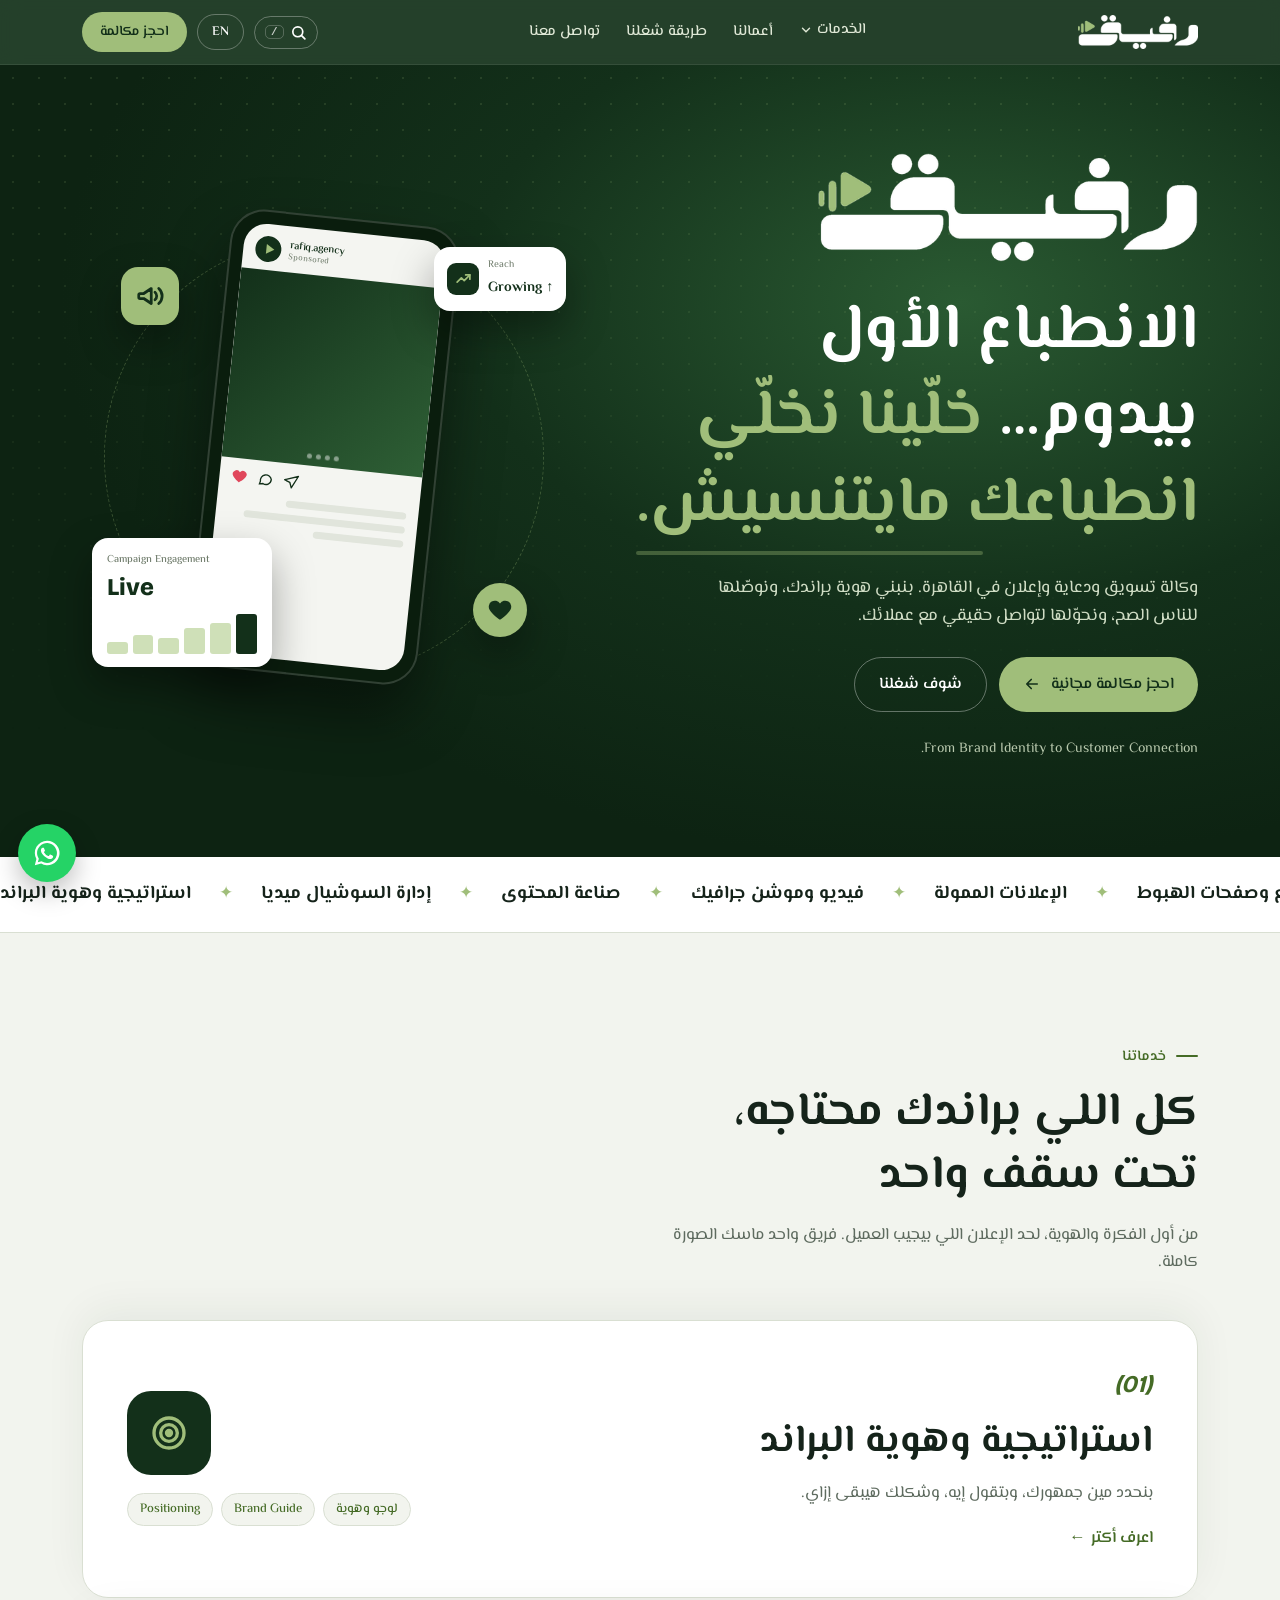
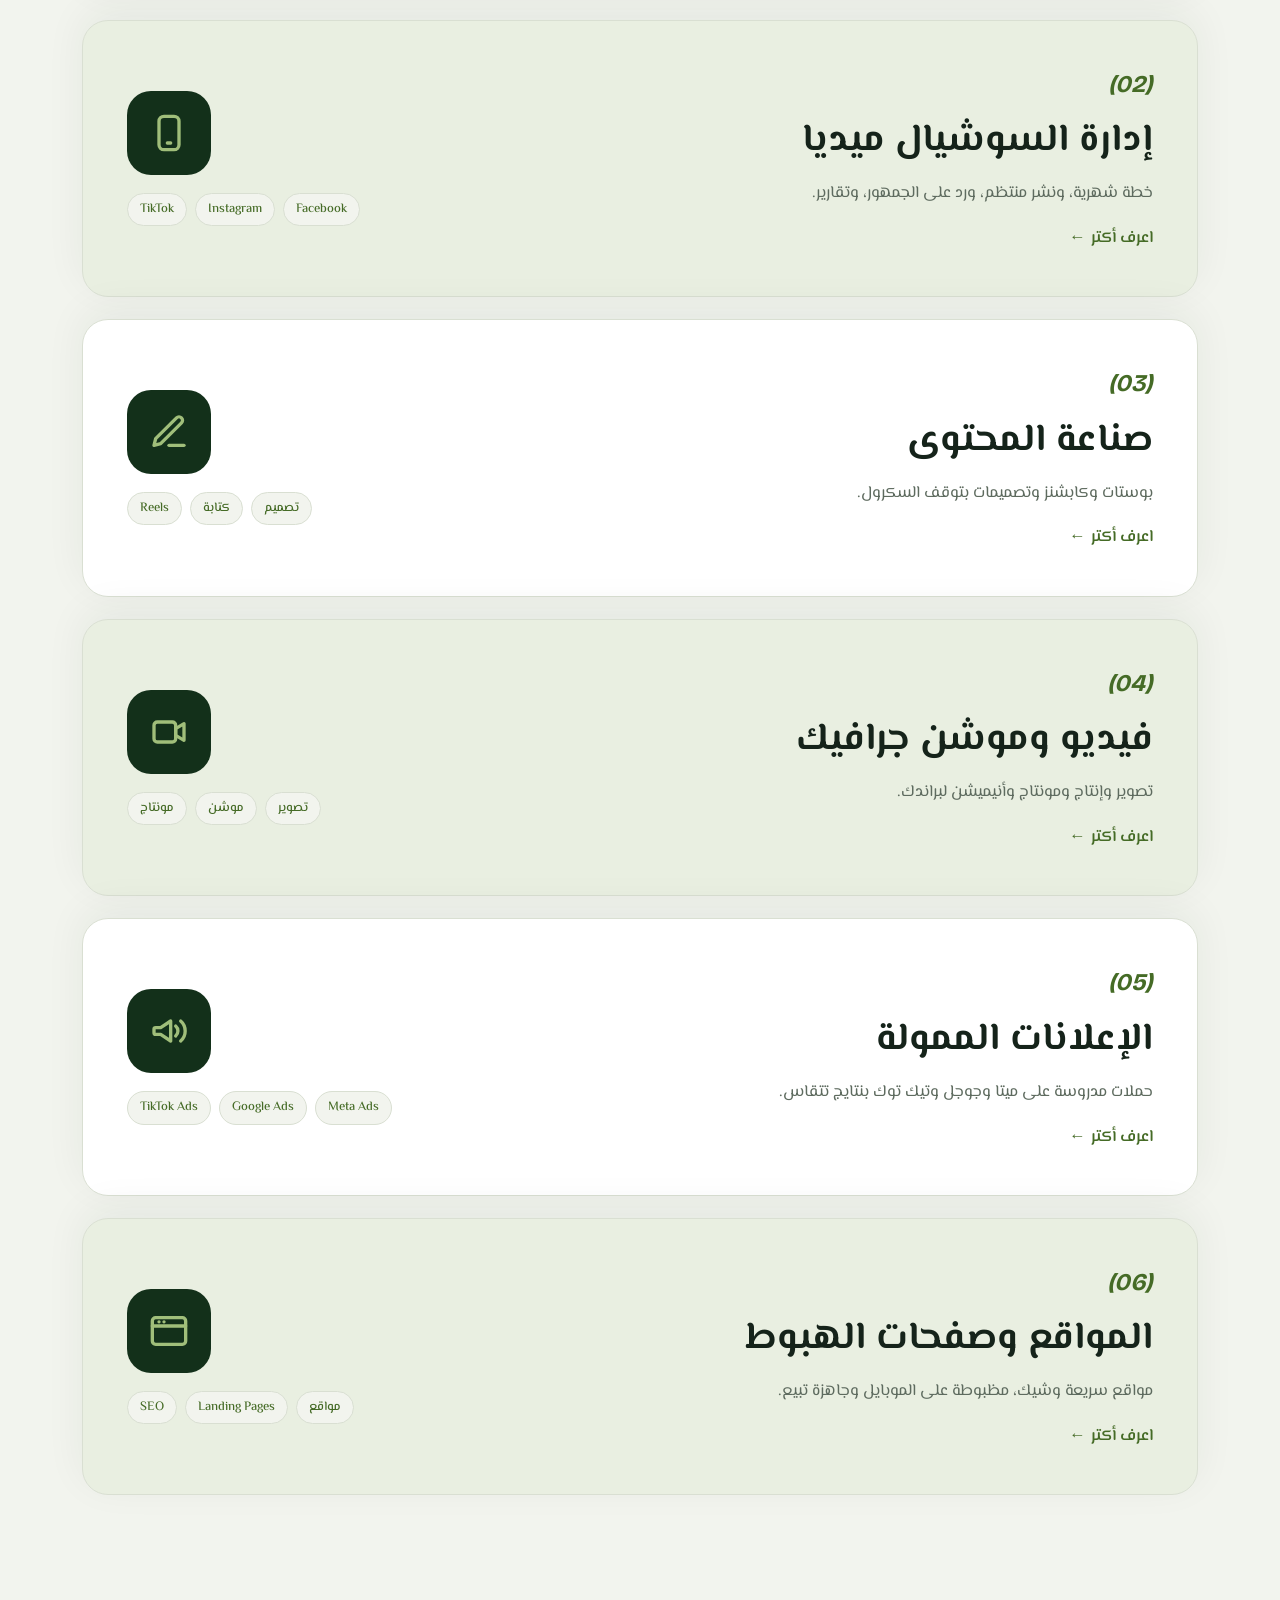
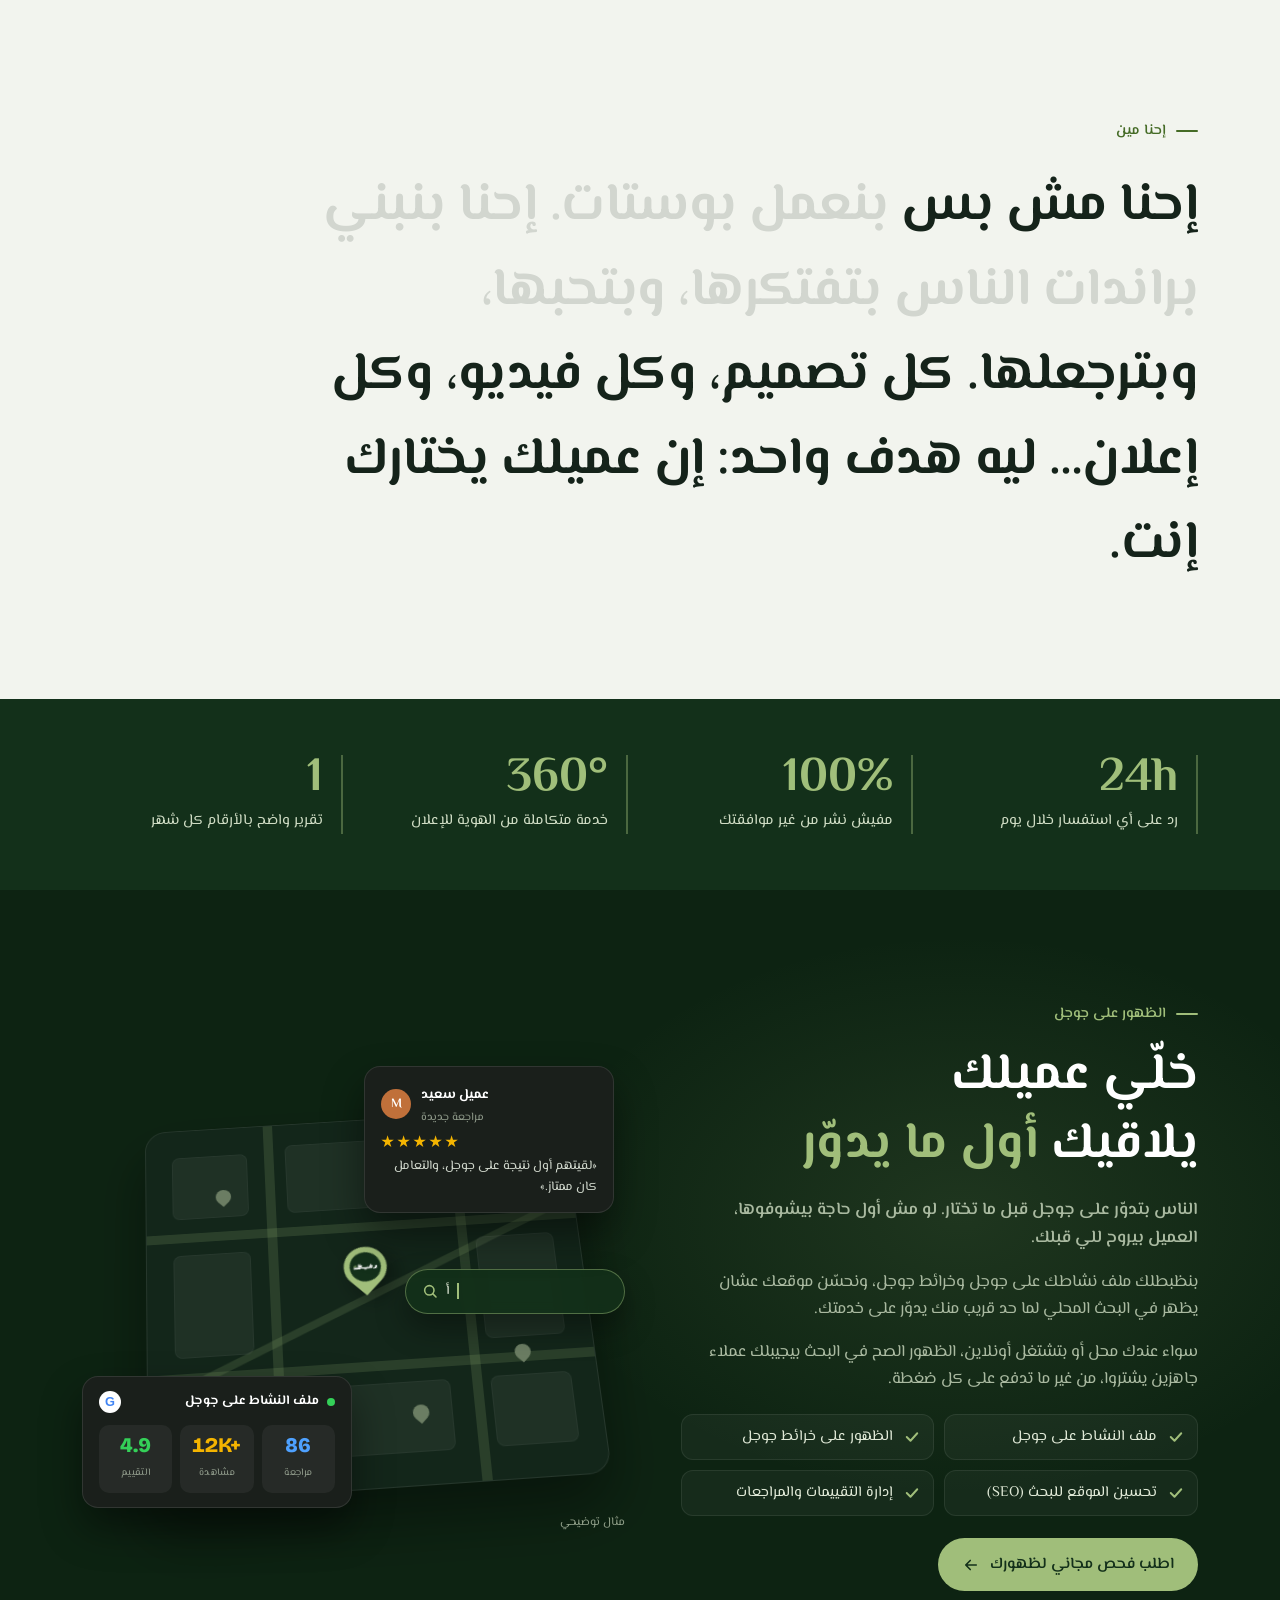
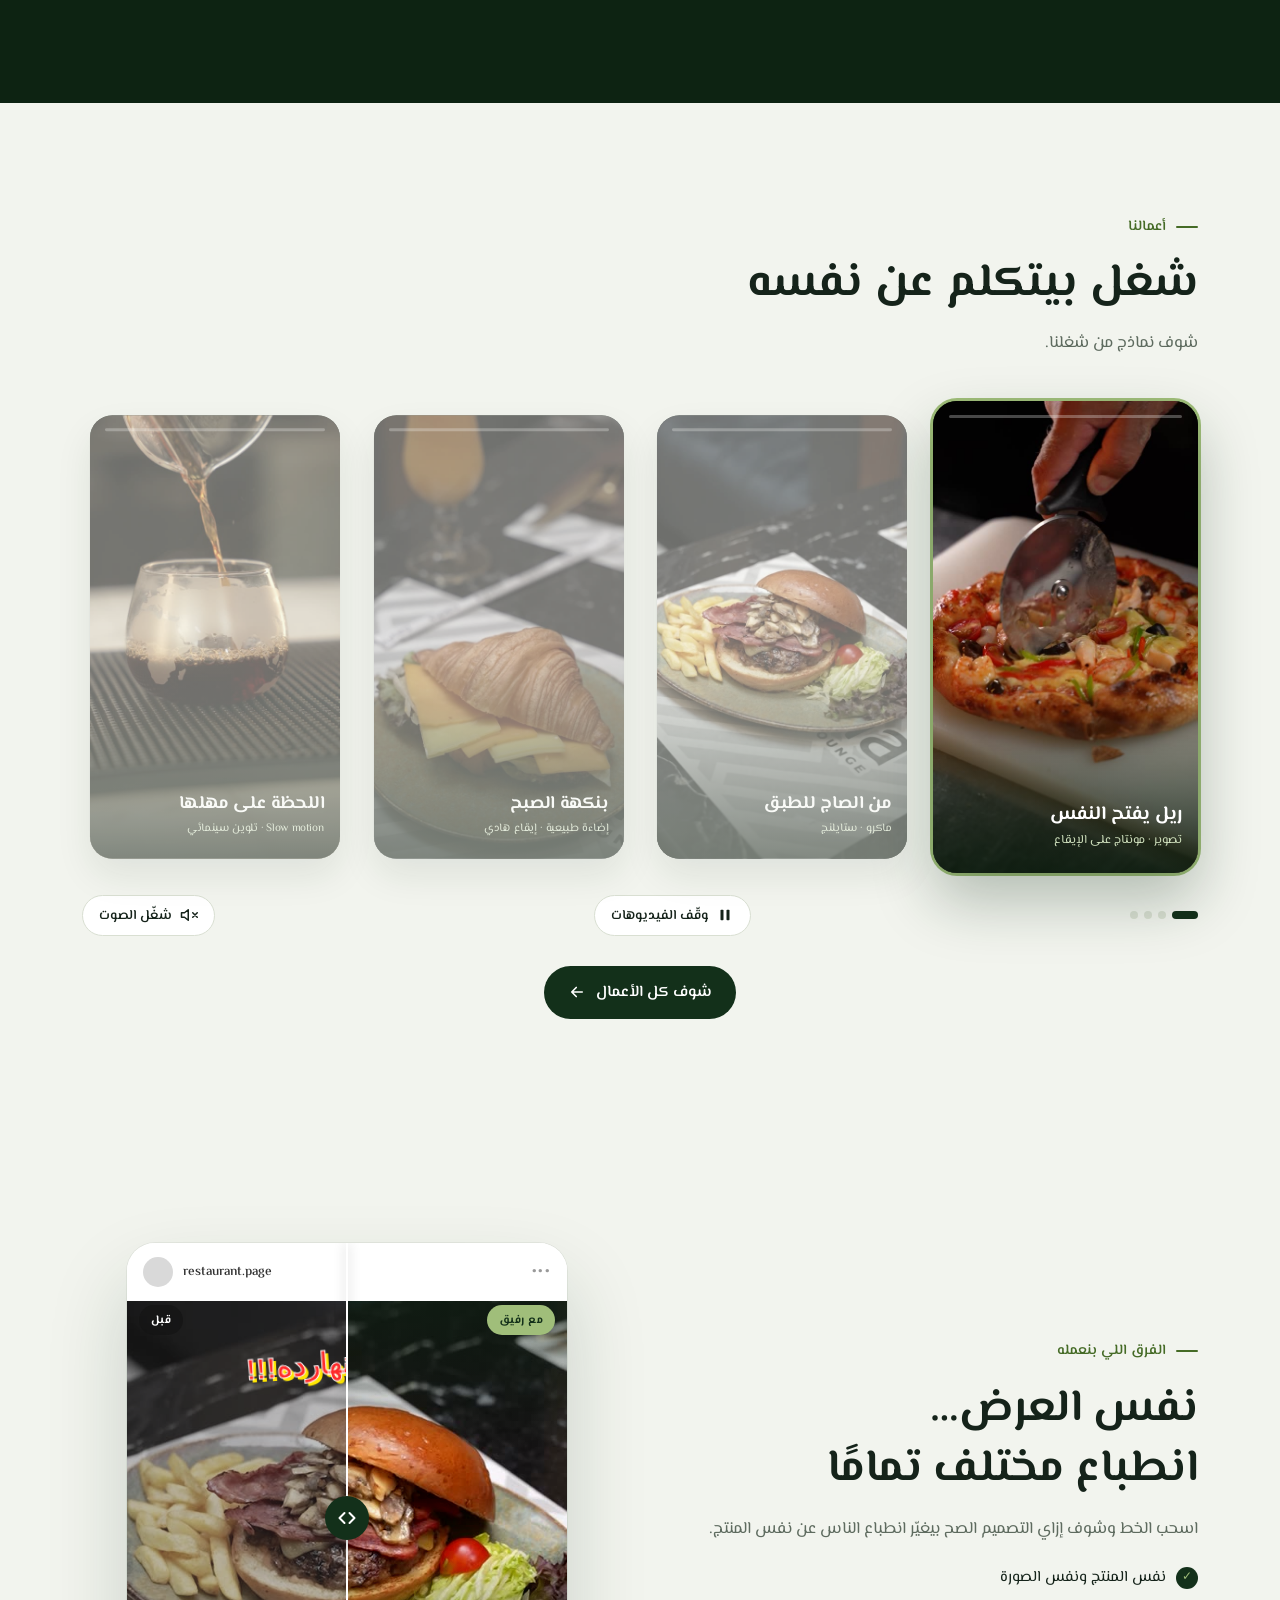
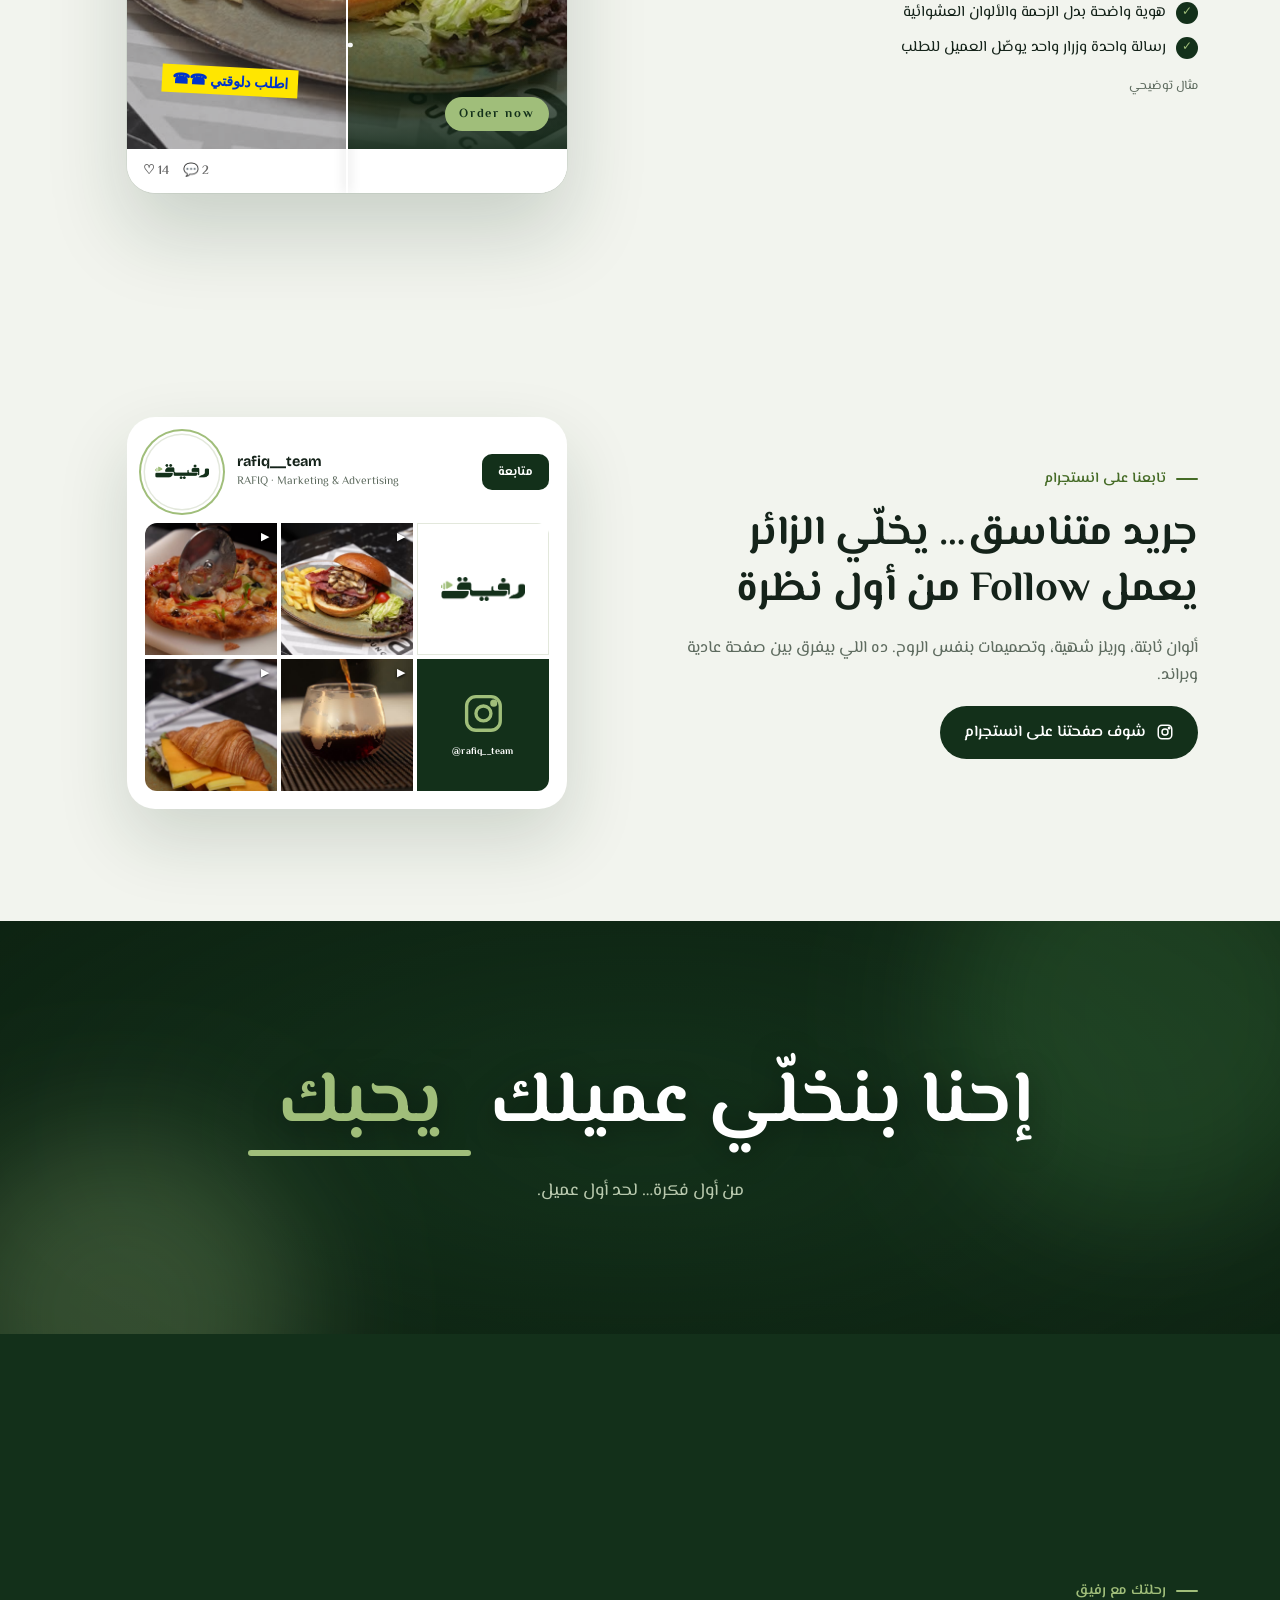
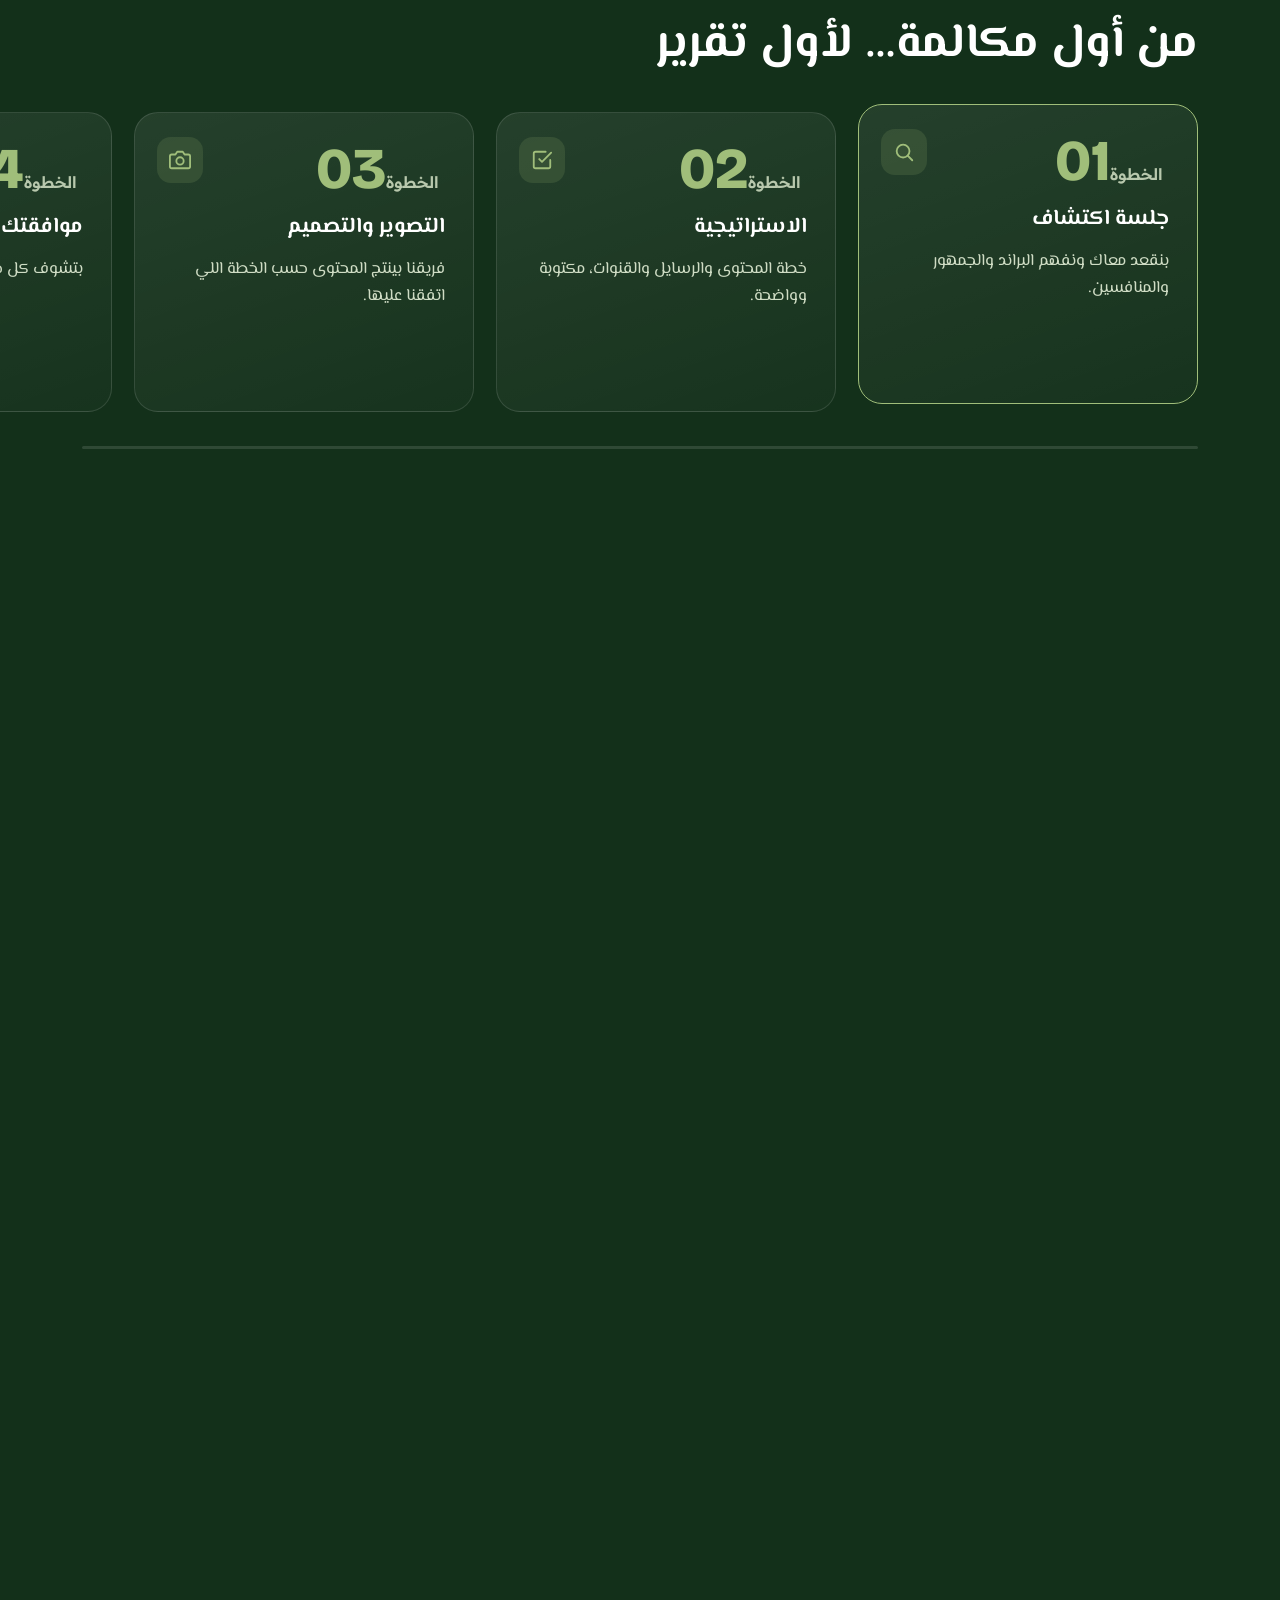
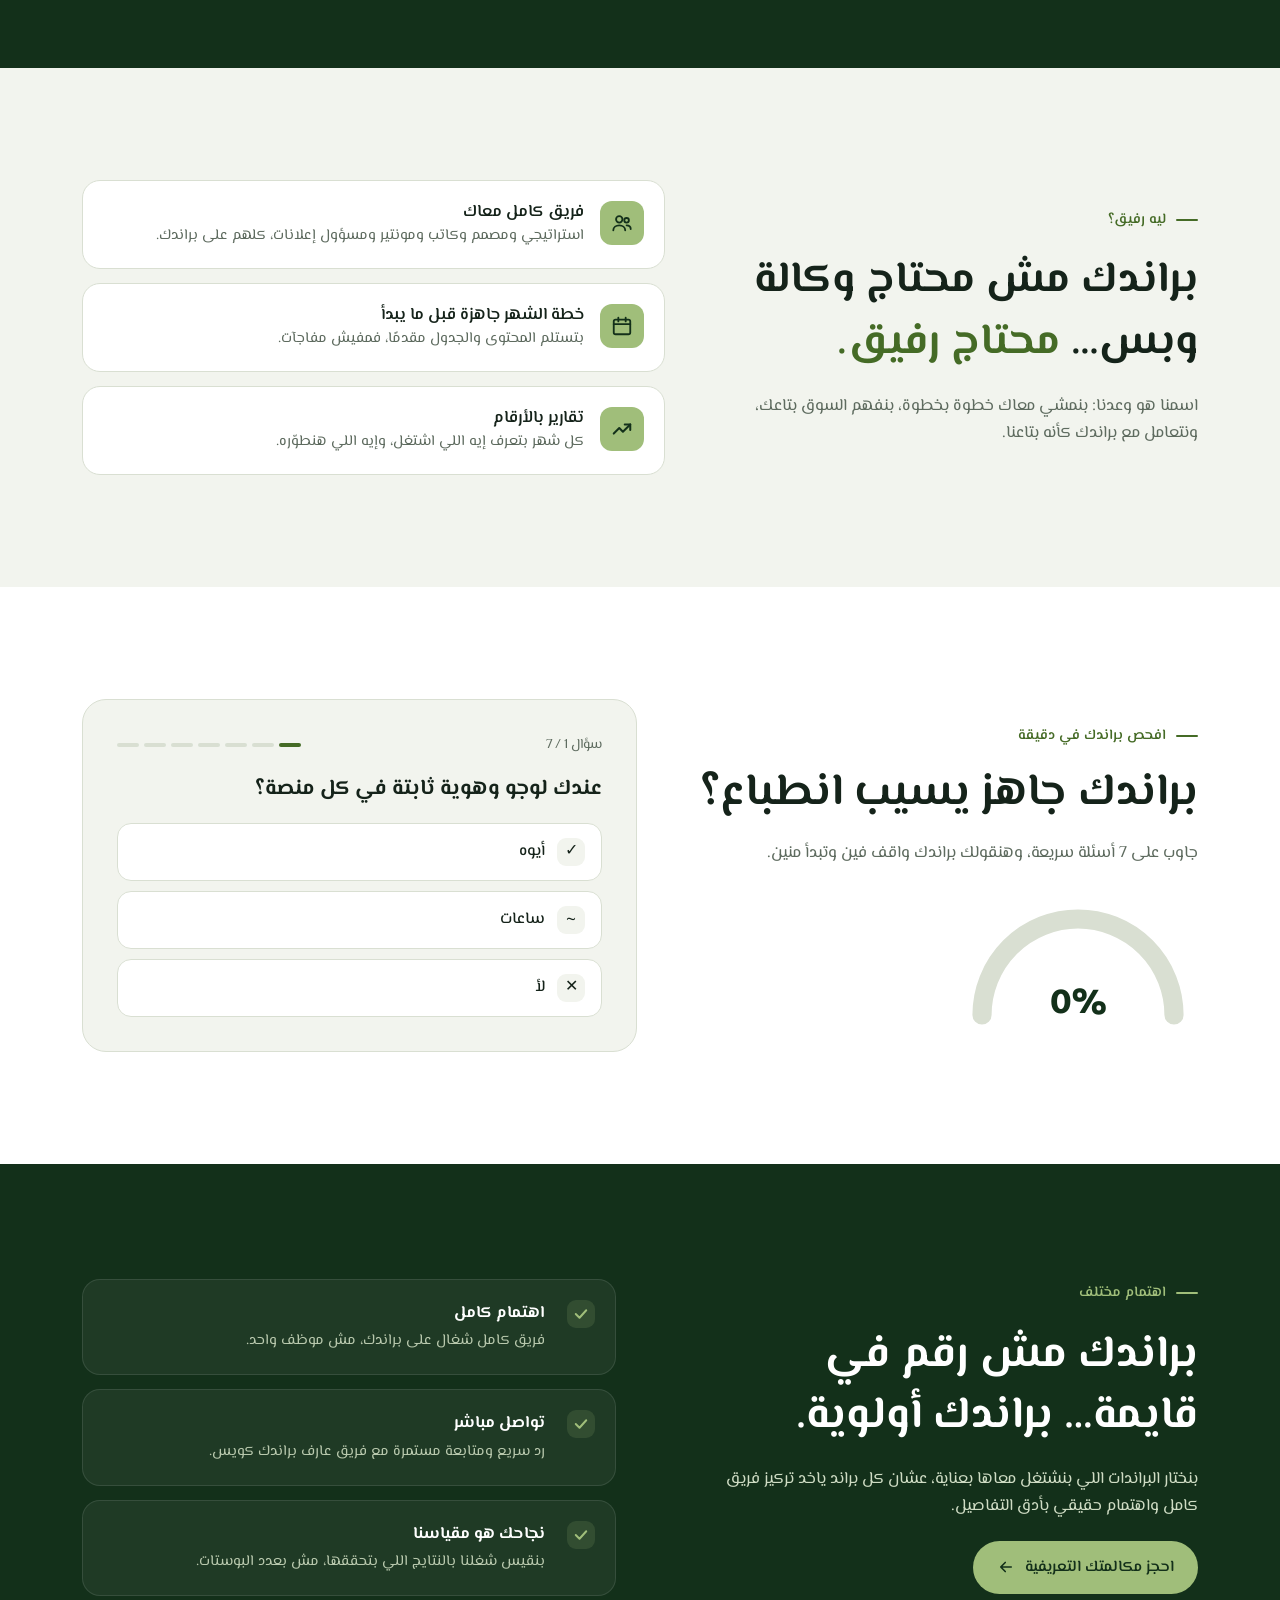
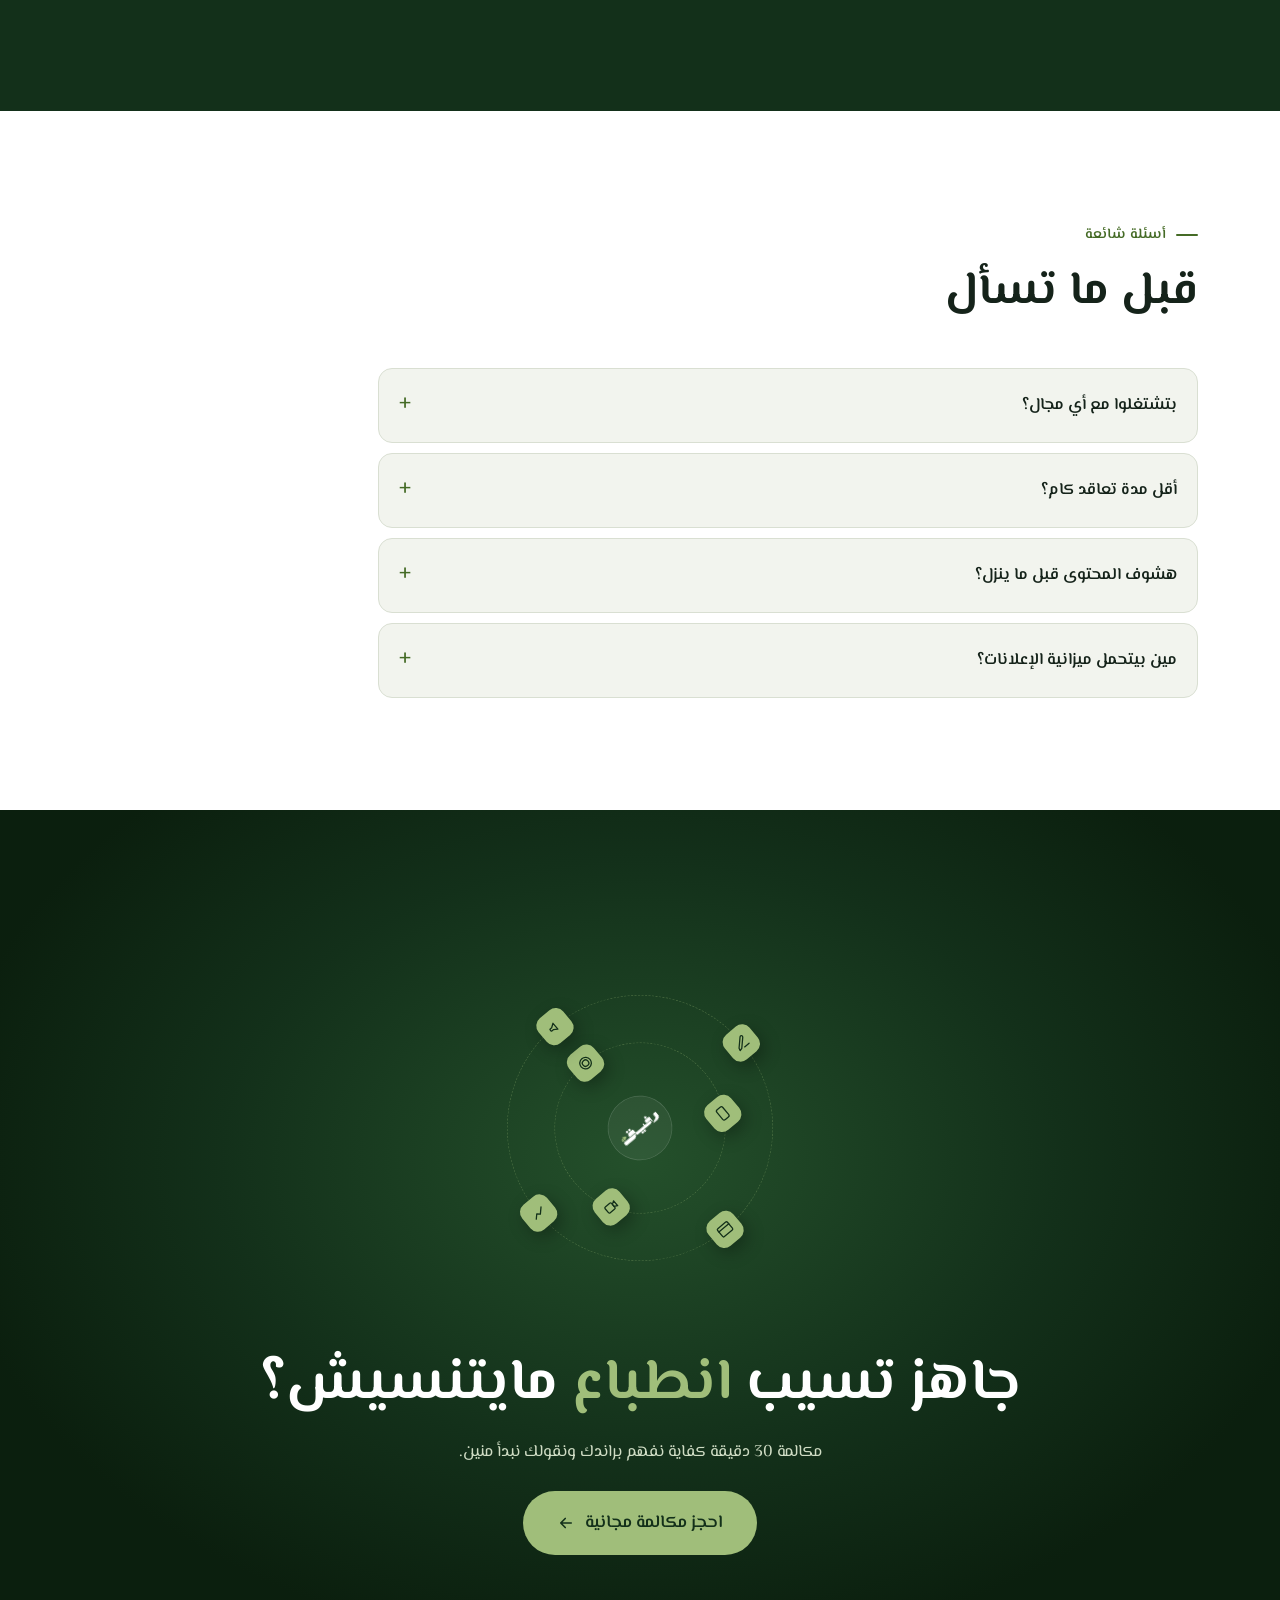
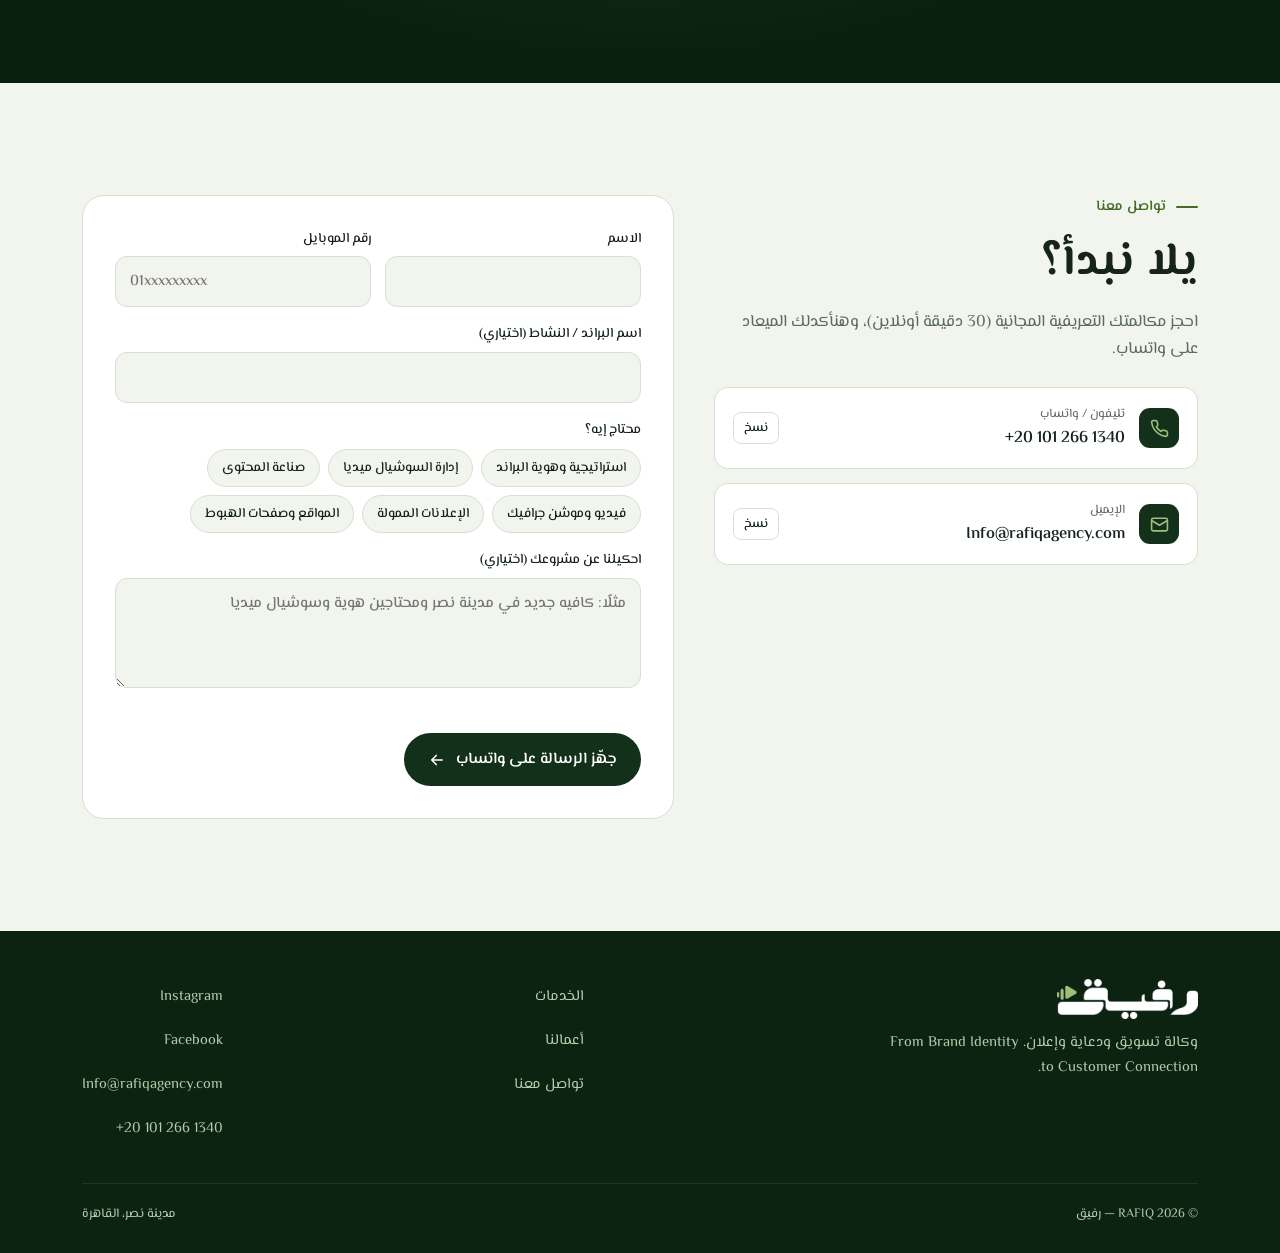
==== commit 74ba13c4: "Accessibility, design and copy pass: keyboard reels + pause, clearer form errors, localized labels, " ====
--- a/index.html
+++ b/index.html
@@ -1482,6 +1482,12 @@
 @keyframes wv{0%,100%{transform:scaleY(.35)}50%{transform:scaleY(1)}}
 @media (prefers-reduced-motion:reduce){.fx *{animation:none!important}}
 
+
+/* pass 2 */
+.reels-ctl{gap:10px;flex-wrap:wrap}
+.rl:focus-visible{outline:3px solid var(--leaf);outline-offset:4px}
+input[aria-invalid="true"]{border-color:#c0392b!important;box-shadow:0 0 0 3px rgba(192,57,43,.15)}
+@media (max-width:760px){.totop{display:none!important}}
 /* pro pass: a11y + new components */
 :root{--leaf-ink:#456b26}
 .seo-note{color:#8f9e88}
@@ -1516,7 +1522,7 @@
     <ul class="nav-links" id="navLinks">
       <li class="has-dd"><button type="button" class="dd-btn" id="ddBtn" aria-expanded="false"><span data-i="nav_services">الخدمات</span> <svg viewBox="0 0 24 24" fill="none" stroke="currentColor" stroke-width="2.4" stroke-linecap="round"><path d="M6 9l6 6 6-6"/></svg></button><div class="mega" id="mega"></div></li>
       <li><a href="#portfolio" data-i="nav_work">أعمالنا</a></li>
-      <li><a href="#process" data-i="nav_process">طريقة شغلنا</a></li>
+      <li><a href="#journey" data-i="nav_process">طريقة شغلنا</a></li>
       <li><a href="#contact" data-i="nav_contact">تواصل معنا</a></li>
     </ul>
     <div class="nav-cta">
@@ -1629,7 +1635,7 @@
       <p data-i="work_p">شوف نماذج من شغلنا.</p>
     </div>
     <div class="reels" id="reels"></div>
-    <div class="reels-ctl"><div class="reels-dots" id="reelDots" aria-hidden="true"></div><button class="reel-snd" id="reelSnd" type="button" aria-pressed="false"><svg viewBox="0 0 24 24" fill="none" stroke="currentColor" stroke-width="2" stroke-linecap="round" stroke-linejoin="round"><path d="M11 5L6 9H2v6h4l5 4z"/><path class="x" d="M23 9l-6 6M17 9l6 6"/><path class="w" d="M15.5 8.5a5 5 0 0 1 0 7"/></svg><span data-i="snd_on">شغّل الصوت</span></button></div>
+    <div class="reels-ctl"><div class="reels-dots" id="reelDots" aria-hidden="true"></div><button class="reel-snd" id="reelPause" type="button" aria-pressed="false"><svg viewBox="0 0 24 24" fill="currentColor" aria-hidden="true"><g class="pp-p"><rect x="6" y="5" width="4" height="14" rx="1"/><rect x="14" y="5" width="4" height="14" rx="1"/></g><path class="pp-r" d="M8 5v14l11-7z" style="display:none"/></svg><span>وقّف الفيديوهات</span></button><button class="reel-snd" id="reelSnd" type="button" aria-pressed="false"><svg viewBox="0 0 24 24" fill="none" stroke="currentColor" stroke-width="2" stroke-linecap="round" stroke-linejoin="round"><path d="M11 5L6 9H2v6h4l5 4z"/><path class="x" d="M23 9l-6 6M17 9l6 6"/><path class="w" d="M15.5 8.5a5 5 0 0 1 0 7"/></svg><span data-i="snd_on">شغّل الصوت</span></button></div>
     <div style="display:flex;justify-content:center;margin-top:30px"><a class="btn btn-forest" href="#portfolio"><span data-i="all_work">شوف كل الأعمال</span><svg class="arr" viewBox="0 0 24 24" fill="none" stroke="currentColor" stroke-width="2.2" stroke-linecap="round" stroke-linejoin="round"><path d="M5 12h14M13 6l6 6-6 6"/></svg></a></div>
   </div>
 </section>
@@ -1677,7 +1683,7 @@
     <div class="wrap"><div class="j-bar"><i id="jBar"></i></div></div>
   </div>
 </section>
-<section class="process" id="process">
+<section class="process" id="process" hidden>
   <div class="wrap">
     <div class="sec-head">
       <span class="eyebrow" data-i="pr_eye">طريقة شغلنا</span>
@@ -1760,15 +1766,15 @@
     </div>
     <form id="leadForm" novalidate>
       <div class="f2">
-        <label for="fName"><span data-i="f_name">الاسم</span><input id="fName" name="name" autocomplete="name" required></label>
-        <label for="fPhone"><span data-i="f_phone">رقم الموبايل</span><input id="fPhone" name="phone" type="tel" inputmode="tel" autocomplete="tel" dir="ltr" required></label>
+        <label for="fName"><span data-i="f_name">الاسم</span><input id="fName" name="name" autocomplete="name" required aria-describedby="fErr"></label>
+        <label for="fPhone"><span data-i="f_phone">رقم الموبايل</span><input id="fPhone" name="phone" type="tel" inputmode="tel" autocomplete="tel" dir="ltr" required aria-describedby="fErr" placeholder="01xxxxxxxxx"></label>
       </div>
       <label for="fBrand"><span data-i="f_brand">اسم البراند / النشاط</span><input id="fBrand" name="brand"></label>
-      <div style="display:grid;gap:8px"><span style="font-size:.85rem;font-weight:500" data-i="f_svc">محتاج إيه؟</span><div class="chips-pick" id="svcPick"></div></div>
+      <div style="display:grid;gap:8px" role="group" aria-labelledby="svcLbl"><span id="svcLbl" style="font-size:.85rem;font-weight:500" data-i="f_svc">محتاج إيه؟</span><div class="chips-pick" id="svcPick"></div></div>
       <div class="bk" id="bkBox" hidden>
         <div class="bk-h"><b data-i="bk_h">اختار ميعاد المكالمة التعريفية 📅</b><small data-i="bk_len">أونلاين · 30 دقيقة · ببلاش</small></div>
-        <div class="chips-pick bk-days" id="bkDays" role="radiogroup"></div>
-        <div class="chips-pick bk-times" id="bkTimes" role="radiogroup"></div>
+        <div class="chips-pick bk-days" id="bkDays" role="radiogroup" aria-label="اليوم"></div>
+        <div class="chips-pick bk-times" id="bkTimes" role="radiogroup" aria-label="الساعة"></div>
         <small class="bk-note" id="bkNote"></small>
       </div>
       <input type="text" name="website" id="fWeb" tabindex="-1" autocomplete="off" aria-hidden="true" style="position:absolute;width:1px;height:1px;padding:0;border:0;overflow:hidden;clip-path:inset(50%);opacity:0;pointer-events:none">
@@ -1794,7 +1800,7 @@
   </div>
 </div>
 <div id="curtain" aria-hidden="true"><img src="logo-mark.png" alt=""></div>
-<div class="lb" id="lb" hidden><div class="lb-in"><button class="lb-x" id="lbX" type="button" aria-label="Close">✕</button><div class="lb-vid"><video id="lbV" controls playsinline></video></div><div class="lb-info" id="lbInfo"></div></div></div>
+<div class="lb" id="lb" hidden role="dialog" aria-modal="true" aria-label="فيديو"><div class="lb-in"><button class="lb-x" id="lbX" type="button" aria-label="Close">✕</button><div class="lb-vid"><video id="lbV" controls playsinline></video></div><div class="lb-info" id="lbInfo"></div></div></div>
 
 <footer>
   <div class="wrap">
@@ -1931,25 +1937,25 @@
 };
 const T={
 ar:{nav_services:"الخدمات",nav_work:"أعمالنا",nav_process:"طريقة شغلنا",nav_packages:"الباقات",nav_contact:"تواصل معنا",nav_cta:"احجز مكالمة",
-hero_h1:"الانطباع الأول بيدوم… <em>خلّينا نخلّي انطباعك مايتنسيش.</em>",hero_lead:"وكالة تسويق ودعاية وإعلان في القاهرة. بنبني هوية براندك، ونوصّلها للناس الصح، ونحوّلها لتواصل حقيقي مع عملائك.",hero_cta1:"احجز مكالمة",hero_cta2:"شوف شغلنا",hero_trust:"From Brand Identity to Customer Connection.",
+hero_h1:"الانطباع الأول بيدوم… <em>خلّينا نخلّي انطباعك مايتنسيش.</em>",hero_lead:"وكالة تسويق ودعاية وإعلان في القاهرة. بنبني هوية براندك، ونوصّلها للناس الصح، ونحوّلها لتواصل حقيقي مع عملائك.",hero_cta1:"احجز مكالمة مجانية",hero_cta2:"شوف شغلنا",hero_trust:"From Brand Identity to Customer Connection.",
 clients_t:"براندات اشتغلنا معاها",svc_eye:"خدماتنا",svc_h:"كل اللي براندك محتاجه، تحت سقف واحد",svc_p:"من أول الفكرة والهوية، لحد الإعلان اللي بيجيب العميل. فريق واحد ماسك الصورة كاملة.",
 st1:"مشروع تم تنفيذه",st2:"براند بنشتغل معاه",st3:"قطعة محتوى شهريًا",st4:"سنين خبرة",ph_stats:"مكان مؤقت: هيتحط هنا أرقامكم الحقيقية",
 work_eye:"أعمالنا",work_h:"شغل بيتكلم عن نفسه",work_p:"شوف نماذج من شغلنا.",pr_eye:"طريقة شغلنا",pr_h:"4 خطوات من الفكرة للنتيجة",
 why_eye:"ليه رفيق؟",why_q:"براندك مش محتاج وكالة وبس… <em>محتاج رفيق.</em>",why_p:"اسمنا هو وعدنا: بنمشي معاك خطوة بخطوة، بنفهم السوق بتاعك، ونتعامل مع براندك كأنه بتاعنا.",
 t_eye:"آراء عملائنا",t_h:"الكلام ده مش مننا",ph_testi:"مكان مؤقت: آراء عملاء حقيقية",pk_eye:"الباقات",pk_h:"اختار البداية اللي تناسبك",pk_p:"كل باقة بتتفصّل على مقاس براندك.",
-faq_eye:"أسئلة شائعة",faq_h:"قبل ما تسأل",c_eye:"تواصل معنا",c_h:"يلا نبدأ؟",c_p:"احكيلنا عن براندك، وهنرد عليك على واتساب في أقرب وقت.",c_phone:"تليفون / واتساب",c_mail:"الإيميل",c_addr_l:"العنوان",c_addr:"مدينة نصر، القاهرة",copy:"نسخ",copied:"اتنسخ",
-f_name:"الاسم",f_phone:"رقم الموبايل",f_brand:"اسم البراند / النشاط",f_svc:"محتاج إيه؟",f_budget:"الميزانية الشهرية التقريبية",b0:"اختار",b1:"أقل من 10,000 ج.م",b2:"10,000 – 25,000 ج.م",b3:"25,000 – 50,000 ج.م",b4:"أكتر من 50,000 ج.م",f_msg:"احكيلنا عن مشروعك",f_send:"جهّز الرسالة على واتساب",f_ready:"رسالتك جاهزة. افتح واتساب وابعتها:",f_open:"افتح واتساب",bk_h:"اختار ميعاد المكالمة التعريفية 📅",bk_len:"أونلاين · 30 دقيقة · ببلاش",bk_online:"مكالمة تعريفية أونلاين",bk_office:"في مكتبنا بمدينة نصر",bk_pick_day:"اختار اليوم الأول 👆",bk_none:"المواعيد الأيام الجاية اتحجزت كلها 🙈 ابعتلنا على واتساب ونظبط ميعاد يناسبك.",bk_err_slot:"اختار يوم وساعة للمكالمة 😊",bk_taken:"الميعاد ده لسه حد حاجزه حالًا 🙈 اختار ميعاد تاني.",bk_sending:"بنحجزلك…",bk_done:"تم الحجز! 🎉",bk_when:"ميعاد مكالمتك",bk_ref:"رقم الحجز",bk_next:"فاضل خطوة صغيرة: افتح واتساب وابعت الرسالة عشان نأكدلك الميعاد 💚",bk_fail:"حصلت مشكلة صغيرة في الحجز، بس ولا يهمك: ابعتلنا على واتساب وهنظبط الميعاد معاك.",f_send_bk:"احجز المكالمة التعريفية",msg_book:"حجزت مكالمة تعريفية أونلاين من الموقع",msg_when:"الميعاد",msg_type:"نوع الميتنج",msg_ref:"رقم الحجز",am:"ص",pm:"م",
+faq_eye:"أسئلة شائعة",faq_h:"قبل ما تسأل",c_eye:"تواصل معنا",c_h:"يلا نبدأ؟",c_p:"احجز مكالمتك التعريفية المجانية (30 دقيقة أونلاين)، وهنأكدلك الميعاد على واتساب.",c_phone:"تليفون / واتساب",c_mail:"الإيميل",c_addr_l:"العنوان",c_addr:"مدينة نصر، القاهرة",copy:"نسخ",copied:"اتنسخ",
+f_name:"الاسم",err_name:"اكتب اسمك عشان نعرف نناديك 😊",err_phone:"رقم الموبايل شكله ناقص. اكتبه كامل عشان نقدر نكلمك.",msg_ph:"مثلًا: كافيه جديد في مدينة نصر ومحتاجين هوية وسوشيال ميديا",f_phone:"رقم الموبايل",f_brand:"اسم البراند / النشاط (اختياري)",f_svc:"محتاج إيه؟",f_budget:"الميزانية الشهرية التقريبية",b0:"اختار",b1:"أقل من 10,000 ج.م",b2:"10,000 – 25,000 ج.م",b3:"25,000 – 50,000 ج.م",b4:"أكتر من 50,000 ج.م",f_msg:"احكيلنا عن مشروعك (اختياري)",f_send:"جهّز الرسالة على واتساب",f_ready:"رسالتك جاهزة. افتح واتساب وابعتها:",f_open:"افتح واتساب",bk_h:"اختار ميعاد المكالمة التعريفية 📅",bk_len:"أونلاين · 30 دقيقة · ببلاش",bk_online:"مكالمة تعريفية أونلاين",bk_office:"في مكتبنا بمدينة نصر",bk_pick_day:"اختار اليوم الأول 👆",bk_none:"المواعيد الأيام الجاية اتحجزت كلها 🙈 ابعتلنا على واتساب ونظبط ميعاد يناسبك.",bk_err_slot:"اختار يوم وساعة للمكالمة 😊",bk_taken:"الميعاد ده لسه حد حاجزه حالًا 🙈 اختار ميعاد تاني.",bk_sending:"بنحجزلك…",bk_done:"تم الحجز! 🎉",bk_when:"ميعاد مكالمتك",bk_ref:"رقم الحجز",bk_next:"فاضل خطوة صغيرة: افتح واتساب وابعت الرسالة عشان نأكدلك الميعاد 💚",bk_fail:"حصلت مشكلة صغيرة في الحجز، بس ولا يهمك: ابعتلنا على واتساب وهنظبط الميعاد معاك.",f_send_bk:"احجز المكالمة التعريفية",msg_book:"حجزت مكالمة تعريفية أونلاين من الموقع",msg_when:"الميعاد",msg_type:"نوع الميتنج",msg_ref:"رقم الحجز",am:"ص",pm:"م",
 err:"اكتب اسمك ورقم موبايلك عشان نقدر نكلمك.",ft_p:"وكالة تسويق ودعاية وإعلان. From Brand Identity to Customer Connection.",ft_made:"مدينة نصر، القاهرة",
 msg_hi:"أهلاً رفيق 👋",msg_name:"الاسم",msg_phone:"الموبايل",msg_brand:"البراند",msg_svc:"الخدمات",msg_budget:"الميزانية",msg_brief:"تفاصيل",all:"الكل",ask:"اطلب عرض سعر",popular:"الأكثر طلبًا",onreq:"حسب الطلب",permo:"/ شهريًا",case_eye:"مشروع مميز",case_h:"",case_p:"من الدقيق للقطعة الأخيرة في 17 ثانية. صورنا كل خطوة بإضاءة سينمائية، ورتبنا اللقطات على إيقاع يخلّي المشاهد يجوع قبل ما الفيديو يخلص.",snd_on:"شغّل الصوت",sx_ph:"ابحث في الموقع… خدمة، مشروع، سؤال",sx_res:"نتيجة",sx_none:"مفيش نتايج لـ",sx_try:"جرّب تدوّر على:",sx_g_svc:"الخدمات",sx_g_proj:"المشاريع",sx_g_faq:"أسئلة",sx_g_site:"في الموقع",sx_nav:"تنقّل",sx_open:"افتح",sx_close:"اقفل",pj_client:"",pj_svcs:"الخدمات",pj_year:"السنة",pj_brief:"المطلوب",pj_appr:"اللي عملناه",pj_del:"اللي اتسلّم",pj_gal:"لقطات من المشروع",pj_prev:"المشروع اللي قبله",pj_next:"المشروع اللي بعده",pj_back:"كل الأعمال",nav_portfolio:"أعمالنا",pg_home:"الرئيسية",pg_svcs:"الخدمات",pg_what:"بنقدم إيه؟",pg_dl:"اللي هتستلمه",pg_how:"إزاي بنشتغل",pg_faq:"أسئلة عن الخدمة",pg_rel:"خدمات ممكن تحتاجها كمان",pg_more:"اعرف أكتر",pg_work:"من شغلنا",pg_cta_h:"يلا نبدأ <em>براندك</em>؟",pg_cta_p:"احكيلنا عن مشروعك، وهنرد عليك بخطة واضحة.",wa_us:"كلمنا واتساب",pf_eye:"أعمالنا",pf_h:"شغل بيتكلم<br><em>عن نفسه</em>",pf_p:"ريلز وتصوير ومحتوى عملناه لبراندات بتهتم بالتفاصيل. وده لسه البداية.",pf_all:"الكل",pf_soon:"مشروعك الجاي ممكن يبقى هنا",pf_cta:"عايز براندك يبقى هنا؟",pf_open:"شوف المشروع ←",all_work:"شوف كل الأعمال",seo_eye:"الظهور على جوجل",seo_h:"خلّي عميلك يلاقيك <em>أول ما يدوّر</em>",seo_lead:"الناس بتدوّر على جوجل قبل ما تختار. لو مش أول حاجة بيشوفوها، العميل بيروح للي قبلك.",seo_p1:"بنظبطلك ملف نشاطك على جوجل وخرائط جوجل، ونحسّن موقعك عشان يظهر في البحث المحلي لما حد قريب منك يدوّر على خدمتك.",seo_p2:"سواء عندك محل أو بتشتغل أونلاين، الظهور الصح في البحث بيجيبلك عملاء جاهزين يشتروا، من غير ما تدفع على كل ضغطة.",seo_cta:"اطلب فحص مجاني لظهورك",seo_rev_n:"عميل سعيد",seo_rev_c:"مراجعة جديدة",seo_rev_t:"«لقيتهم أول نتيجة على جوجل، والتعامل كان ممتاز.»",seo_gbp:"ملف النشاط على جوجل",seo_rate:"التقييم",seo_views:"مشاهدة",seo_revs:"مراجعة",drag3d:"اسحب للّف",fd2_eye:"تابعنا على انستجرام",ig_open:"شوف صفحتنا على انستجرام",ig_follow:"متابعة",fd2_h:"جريد متناسق… يخلّي الزائر يعمل Follow من أول نظرة",fd2_p:"ألوان ثابتة، وريلز شهية، وتصميمات بنفس الروح. ده اللي بيفرق بين صفحة عادية وبراند.",ig_posts:"بوست",ig_fol:"متابع",ig_fing:"متابَع",qz_eye:"افحص براندك في دقيقة",qz_h:"براندك جاهز يسيب انطباع؟",qz_p:"جاوب على 7 أسئلة سريعة، وهنقولك براندك واقف فين وتبدأ منين.",mb_t:"جاهز نبدأ؟",mani_eye:"إحنا مين",j_eye:"رحلتك مع رفيق",j_h:"من أول مكالمة… لأول تقرير",ba_eye:"الفرق اللي بنعمله",ba_h:"نفس العرض… انطباع مختلف تمامًا",ba_p:"اسحب الخط وشوف إزاي التصميم الصح بيغيّر انطباع الناس عن نفس المنتج.",ba_note:"مثال توضيحي",ba_before:"قبل",ba_after:"مع رفيق",fin_h:"جاهز تسيب <em>انطباع</em> مايتنسيش؟",fin_p:"مكالمة 30 دقيقة كفاية نفهم براندك ونقولك نبدأ منين.",rot_a:"إحنا بنخلّي عميلك",rot_sub:"من أول فكرة… لحد أول عميل.",fd_eye:"اهتمام مختلف",fd_h:"براندك مش رقم في قايمة… براندك أولوية.",fd_p:"بنختار البراندات اللي بنشتغل معاها بعناية، عشان كل براند ياخد تركيز فريق كامل واهتمام حقيقي بأدق التفاصيل.",fd_cta:"احجز مكالمتك التعريفية",snd_off:"اقفل الصوت"},
 en:{nav_services:"Services",nav_work:"Work",nav_process:"Process",nav_packages:"Packages",nav_contact:"Contact",nav_cta:"Book a call",
-hero_h1:"First impressions last. <em>Let's make yours unforgettable.</em>",hero_lead:"A marketing and advertising agency in Cairo. We build your brand's identity, put it in front of the right people, and turn it into real customer connection.",hero_cta1:"Book a call",hero_cta2:"See our work",hero_trust:"From Brand Identity to Customer Connection.",
+hero_h1:"First impressions last. <em>Let's make yours unforgettable.</em>",hero_lead:"A marketing and advertising agency in Cairo. We build your brand's identity, put it in front of the right people, and turn it into real customer connection.",hero_cta1:"Book a free call",hero_cta2:"See our work",hero_trust:"From Brand Identity to Customer Connection.",
 clients_t:"Brands we've worked with",svc_eye:"What we do",svc_h:"Everything your brand needs, under one roof",svc_p:"From the first idea and identity to the ad that brings the customer in. One team holding the whole picture.",
 st1:"Projects delivered",st2:"Brands we work with",st3:"Content pieces a month",st4:"Years of experience",ph_stats:"Placeholder: your real numbers go here",
 work_eye:"Our work",work_h:"Work that speaks for itself",work_p:"See samples of our work.",pr_eye:"How we work",pr_h:"Four steps from idea to results",
 why_eye:"Why RAFIQ?",why_q:"Your brand doesn't just need an agency. <em>It needs a RAFIQ.</em>",why_p:"Rafiq means companion. We walk with you step by step, learn your market, and treat your brand like our own.",
 t_eye:"Client stories",t_h:"Don't take our word for it",ph_testi:"Placeholder: real client testimonials",pk_eye:"Packages",pk_h:"Pick the starting point that fits",pk_p:"Every package is tailored to your brand.",
-faq_eye:"FAQ",faq_h:"Before you ask",c_eye:"Contact",c_h:"Ready to start?",c_p:"Tell us about your brand and we'll get back to you on WhatsApp shortly.",c_phone:"Phone / WhatsApp",c_mail:"Email",c_addr_l:"Address",c_addr:"Nasr City, Cairo",copy:"Copy",copied:"Copied",
-f_name:"Name",f_phone:"Mobile number",f_brand:"Brand / business name",f_svc:"What do you need?",f_budget:"Approximate monthly budget",b0:"Select",b1:"Under EGP 10,000",b2:"EGP 10,000 – 25,000",b3:"EGP 25,000 – 50,000",b4:"Over EGP 50,000",f_msg:"Tell us about your project",f_send:"Prepare WhatsApp message",f_ready:"Your message is ready. Open WhatsApp to send it:",f_open:"Open WhatsApp",bk_h:"Pick a time for your intro call 📅",bk_len:"Online · 30 minutes · free",bk_online:"Online intro call",bk_office:"At our office, Nasr City",bk_pick_day:"Pick a day first 👆",bk_none:"The next few days are fully booked 🙈 Message us on WhatsApp and we'll find a time that works.",bk_err_slot:"Pick a day and time for the call 😊",bk_taken:"Someone just grabbed that time 🙈 Please pick another.",bk_sending:"Booking…",bk_done:"You're booked! 🎉",bk_when:"Your call",bk_ref:"Booking ref",bk_next:"One small step left: open WhatsApp and send the message so we can confirm 💚",bk_fail:"Something went wrong with the booking, no worries: message us on WhatsApp and we'll set it up with you.",f_send_bk:"Book the intro call",msg_book:"I booked an online intro call from the website",msg_when:"Time",msg_type:"Meeting type",msg_ref:"Booking ref",am:"AM",pm:"PM",
+faq_eye:"FAQ",faq_h:"Before you ask",c_eye:"Contact",c_h:"Ready to start?",c_p:"Book your free 30-minute online intro call and we'll confirm it on WhatsApp.",c_phone:"Phone / WhatsApp",c_mail:"Email",c_addr_l:"Address",c_addr:"Nasr City, Cairo",copy:"Copy",copied:"Copied",
+f_name:"Name",err_name:"Add your name so we know who we're talking to 😊",err_phone:"That mobile number looks incomplete. Please enter the full number so we can call you.",msg_ph:"e.g. A new café in Nasr City that needs a brand identity and social media",f_phone:"Mobile number",f_brand:"Brand / business name (optional)",f_svc:"What do you need?",f_budget:"Approximate monthly budget",b0:"Select",b1:"Under EGP 10,000",b2:"EGP 10,000 – 25,000",b3:"EGP 25,000 – 50,000",b4:"Over EGP 50,000",f_msg:"Tell us about your project (optional)",f_send:"Prepare WhatsApp message",f_ready:"Your message is ready. Open WhatsApp to send it:",f_open:"Open WhatsApp",bk_h:"Pick a time for your intro call 📅",bk_len:"Online · 30 minutes · free",bk_online:"Online intro call",bk_office:"At our office, Nasr City",bk_pick_day:"Pick a day first 👆",bk_none:"The next few days are fully booked 🙈 Message us on WhatsApp and we'll find a time that works.",bk_err_slot:"Pick a day and time for the call 😊",bk_taken:"Someone just grabbed that time 🙈 Please pick another.",bk_sending:"Booking…",bk_done:"You're booked! 🎉",bk_when:"Your call",bk_ref:"Booking ref",bk_next:"One small step left: open WhatsApp and send the message so we can confirm 💚",bk_fail:"Something went wrong with the booking, no worries: message us on WhatsApp and we'll set it up with you.",f_send_bk:"Book the intro call",msg_book:"I booked an online intro call from the website",msg_when:"Time",msg_type:"Meeting type",msg_ref:"Booking ref",am:"AM",pm:"PM",
 err:"Add your name and mobile number so we can reach you.",ft_p:"Marketing & advertising agency. From Brand Identity to Customer Connection.",ft_made:"Nasr City, Cairo",
 msg_hi:"Hi RAFIQ 👋",msg_name:"Name",msg_phone:"Mobile",msg_brand:"Brand",msg_svc:"Services",msg_budget:"Budget",msg_brief:"Details",all:"All",ask:"Request a quote",popular:"Most popular",onreq:"On request",permo:"/ month",case_eye:"Featured project",case_h:"",case_p:"From flour to the final slice in 17 seconds. We shot every step with cinematic light and cut it to a rhythm that makes viewers hungry before the reel ends.",snd_on:"Sound on",sx_ph:"Search the site… a service, project or question",sx_res:"results",sx_none:"No results for",sx_try:"Try searching for:",sx_g_svc:"Services",sx_g_proj:"Projects",sx_g_faq:"Questions",sx_g_site:"On the site",sx_nav:"navigate",sx_open:"open",sx_close:"close",pj_client:"",pj_svcs:"Services",pj_year:"Year",pj_brief:"The brief",pj_appr:"What we did",pj_del:"Delivered",pj_gal:"Stills from the project",pj_prev:"Previous project",pj_next:"Next project",pj_back:"All work",nav_portfolio:"Work",pg_home:"Home",pg_svcs:"Services",pg_what:"What is it?",pg_dl:"What you get",pg_how:"How we work",pg_faq:"Questions about this service",pg_rel:"Services you might also need",pg_more:"Learn more",pg_work:"From our work",pg_cta_h:"Ready to grow <em>your brand</em>?",pg_cta_p:"Tell us about your project and we'll get back with a clear plan.",wa_us:"Chat on WhatsApp",pf_eye:"Our work",pf_h:"Work that speaks<br><em>for itself</em>",pf_p:"Reels, shoots and content we made for brands that care about detail. And this is just the start.",pf_all:"All work",pf_soon:"Your next project could be here",pf_cta:"Want your brand here?",pf_open:"View project →",all_work:"See all work",seo_eye:"Get found on Google",seo_h:"Be the first thing customers see <em>when they search</em>",seo_lead:"People search on Google before they choose. If you are not what they see first, they go to whoever is.",seo_p1:"We set up and optimise your Google Business Profile and Maps listing, and improve your website so it shows up in local search when someone nearby looks for what you offer.",seo_p2:"Whether you have a storefront or work online, ranking well brings you customers who are ready to buy, without paying for every click.",seo_cta:"Get a free visibility check",seo_rev_n:"Happy customer",seo_rev_c:"New review",seo_rev_t:"\"Found them as the first result on Google. Great experience.\"",seo_gbp:"Google Business Profile",seo_rate:"Rating",seo_views:"Views",seo_revs:"Reviews",drag3d:"Drag to spin",fd2_eye:"Follow us on Instagram",ig_open:"See our Instagram",ig_follow:"Follow",fd2_h:"A cohesive grid that earns the follow at first glance",fd2_p:"Consistent colors, mouth-watering reels and designs with one spirit. That is the difference between a page and a brand.",ig_posts:"posts",ig_fol:"followers",ig_fing:"following",qz_eye:"Check your brand in a minute",qz_h:"Is your brand ready to make an impression?",qz_p:"Answer 7 quick questions and we'll tell you where your brand stands and where to start.",mb_t:"Ready to start?",mani_eye:"Who we are",j_eye:"Your journey with RAFIQ",j_h:"From the first call to the first report",ba_eye:"The difference we make",ba_h:"Same offer. A completely different impression.",ba_p:"Drag the line and see how the right design changes the way people see your brand.",ba_note:"Illustrative example",ba_before:"Before",ba_after:"With RAFIQ",fin_h:"Ready to leave an <em>impression</em> that lasts?",fin_p:"A 30-minute call is enough for us to understand your brand and show you where to start.",rot_a:"We make your customers",rot_sub:"From the first idea to the first customer.",fd_eye:"A different kind of attention",fd_h:"Your brand isn't a number on a list. It's a priority.",fd_p:"We choose the brands we work with carefully, so each one gets a full team's focus and real attention to every detail.",fd_cta:"Book your intro call",snd_off:"Sound off"}
 };
@@ -2049,7 +2055,7 @@
 
 $("#leadForm").addEventListener("submit",async e=>{e.preventDefault();
  const n=$("#fName").value.trim(),p=$("#fPhone").value.trim();
- if(!n||p.replace(/\D/g,"").length<8){$("#fErr").textContent=t("err");$("#fOut").classList.remove("show");return}
+ const badN=!n, badP=p.replace(/\D/g,"").length<8;$("#fName").setAttribute("aria-invalid",String(badN));$("#fPhone").setAttribute("aria-invalid",String(!badN&&badP));if(badN||badP){$("#fErr").textContent=t(badN?"err_name":"err_phone");$("#fOut").classList.remove("show");(badN?$("#fName"):$("#fPhone")).focus();return}
  const booking=BK.on()&&BK.days&&BK.days.length>0;
  if(booking&&(!BK.day||!BK.time)){$("#fErr").textContent=t("bk_err_slot");$("#fOut").classList.remove("show");$("#bkBox").scrollIntoView({block:"center",behavior:"smooth"});return}
  $("#fErr").textContent="";
@@ -2147,9 +2153,9 @@
 // (featured project removed)
 
 // ===== work reels: one plays, then the next =====
-const RL=(function(){const box=$("#reels"); if(!box) return null; let act=0, muted=true, seen=false;
+const RL=(function(){const box=$("#reels"); if(!box) return null; let act=0, muted=true, seen=false, paused=matchMedia("(prefers-reduced-motion: reduce)").matches;
  const mob=()=>matchMedia("(max-width:760px)").matches;
- box.innerHTML=D.reels.map((r,i)=>`<figure class="rl" data-i="${i}"><video src="${r.src}" poster="${r.poster}" muted playsinline preload="${i?"metadata":"auto"}"></video><div class="rl-bar"><i></i></div><figcaption><b></b><small></small></figcaption></figure>`).join("");
+ box.innerHTML=D.reels.map((r,i)=>`<figure class="rl" data-i="${i}" tabindex="0" role="button"><video src="${r.src}" poster="${r.poster}" muted playsinline preload="${i?"metadata":"auto"}"></video><div class="rl-bar"><i></i></div><figcaption><b></b><small></small></figcaption></figure>`).join("");
  $("#reelDots").innerHTML=D.reels.map(()=>"<i></i>").join("");
  const cards=[...box.children], vids=cards.map(c=>c.querySelector("video"));
  function caps(){cards.forEach((c,i)=>{const r=D.reels[i];c.querySelector("b").textContent=lang==="ar"?r.ar:r.en;c.querySelector("small").textContent=lang==="ar"?r.sa:r.se})}
@@ -2157,17 +2163,19 @@
  function play(i,scroll){act=(i+vids.length)%vids.length; vids.forEach((v,k)=>{if(k!==act){v.pause()}}); const v=vids[act]; v.muted=muted; v.currentTime=0;
   const pr=v.play(); if(pr)pr.catch(()=>{v.muted=true;muted=true;syncSnd();v.play().catch(()=>{})}); paint();
   if(scroll&&mob()){const c=cards[act]; box.scrollTo({left:c.offsetLeft-(box.clientWidth-c.clientWidth)/2,behavior:RM?"auto":"smooth"})}}
- vids.forEach((v,i)=>{v.addEventListener("ended",()=>{if(i===act&&seen)play(act+1,true)});
+ vids.forEach((v,i)=>{v.addEventListener("ended",()=>{if(i===act&&seen&&!paused)play(act+1,true)});
   v.addEventListener("timeupdate",()=>{if(v.duration)cards[i].querySelector(".rl-bar i").style.width=(v.currentTime/v.duration*100)+"%"})});
- cards.forEach((c,i)=>c.addEventListener("click",()=>{if(i!==act)play(i,true)}));
+ const go=i=>{if(paused){paused=false;syncP()} if(i!==act||vids[i].paused)play(i,true)};cards.forEach((c,i)=>{c.addEventListener("click",()=>go(i));c.addEventListener("keydown",e=>{if(e.key==="Enter"||e.key===" "){e.preventDefault();go(i)}})});
  if("IntersectionObserver" in window){
-  new IntersectionObserver(es=>es.forEach(e=>{seen=e.isIntersecting; if(seen)play(act); else vids.forEach(v=>v.pause())}),{threshold:.35}).observe(box);
-  const cio=new IntersectionObserver(es=>{if(!mob()||!seen)return; es.forEach(e=>{if(e.isIntersecting){const i=+e.target.dataset.i; if(i!==act)play(i,false)}})},{root:box,threshold:.7});
+  new IntersectionObserver(es=>es.forEach(e=>{seen=e.isIntersecting; if(seen&&!paused)play(act); else vids.forEach(v=>v.pause())}),{threshold:.35}).observe(box);
+  const cio=new IntersectionObserver(es=>{if(!mob()||!seen)return; es.forEach(e=>{if(e.isIntersecting){const i=+e.target.dataset.i; if(i!==act&&!paused)play(i,false)}})},{root:box,threshold:.7});
   cards.forEach(c=>cio.observe(c));
  } else {seen=true;play(0)}
+ function syncP(){const b=$("#reelPause");if(!b)return;const ar=lang==="ar";b.setAttribute("aria-pressed",String(paused));b.querySelector("span").textContent=paused?(ar?"شغّل الفيديوهات":"Play videos"):(ar?"وقّف الفيديوهات":"Pause videos");b.querySelector(".pp-p").style.display=paused?"none":"";b.querySelector(".pp-r").style.display=paused?"":"none";cards.forEach((c,i)=>{const r=D.reels[i];c.setAttribute("aria-label",(ar?"شغّل: ":"Play: ")+(ar?r.ar:r.en))})}
  function syncSnd(){const b=$("#reelSnd"); b.setAttribute("aria-pressed",String(!muted)); b.classList.toggle("on",!muted); b.querySelector("span").textContent=t(muted?"snd_on":"snd_off")}
+ $("#reelPause").addEventListener("click",()=>{paused=!paused; if(paused)vids.forEach(v=>v.pause()); else if(seen)play(act); syncP()});
  $("#reelSnd").addEventListener("click",()=>{muted=!muted; vids[act].muted=muted; if(!muted)vids[act].play().catch(()=>{}); syncSnd()});
- caps(); paint(); syncSnd(); return {caps:()=>{caps();syncSnd()}}})();
+ caps(); paint(); syncSnd(); syncP(); return {caps:()=>{caps();syncSnd();syncP()}}})();
 window.RL=RL;
 
 // rotating words
@@ -2448,8 +2456,8 @@
 const lb=$("#lb"), lbV=$("#lbV");
 function openLB(i){const r=D.reels[i], ar=lang==="ar"; lbV.src=r.src; lbV.poster=r.poster;
  $("#lbInfo").innerHTML=`<span class="cat">${(reelCat[r.src]||[]).map(catName).join(" · ")}</span><h3>${ar?r.h[0]:r.h[1]}</h3><p>${ar?r.p[0]:r.p[1]}</p><div class="tg">${D.casetags.map(x=>`<span>${x}</span>`).join("")}</div><a class="btn btn-leaf" href="#contact" style="justify-self:start">${t("hero_cta1")}</a>`;
- lb.hidden=false; document.body.style.overflow="hidden"; lbV.play().catch(()=>{}); $("#lbX").focus()}
-function closeLB(){lb.hidden=true; lbV.pause(); lbV.removeAttribute("src"); lbV.load(); document.body.style.overflow=""}
+ window._lbRet=document.activeElement; lb.hidden=false; document.body.style.overflow="hidden"; lbV.play().catch(()=>{}); $("#lbX").focus()}
+function closeLB(){lb.hidden=true; lbV.pause(); lbV.removeAttribute("src"); lbV.load(); document.body.style.overflow=""; if(window._lbRet&&window._lbRet.focus)try{window._lbRet.focus()}catch(e){}}
 $("#lbX").onclick=closeLB; lb.addEventListener("click",e=>{if(e.target===lb||e.target.closest("#lbInfo a"))closeLB()});
 addEventListener("keydown",e=>{if(e.key==="Escape"&&!lb.hidden)closeLB()});
 
@@ -2588,8 +2596,8 @@
   return `<div class="sx-g"><div class="sx-gh"><span>${names[g]}</span><span>${gl.length}</span></div>${gl.map(h=>`<a class="sx-it" href="${h.it.href}" data-n="${n}" style="--i:${n++}" role="option"><span class="ic">${icoOf(h.it.icon)}</span><span><b>${hl(h.it.title,h.it.nt,q)}</b><small>${snip(h.it.text,h.it.nx,q)}</small></span><span class="go">→</span></a>`).join("")}</div>`}).join("");
  sxItems=[...sxRes.querySelectorAll(".sx-it")];sxAct=0;sxMark()}
 function sxMark(){sxItems.forEach((a,i)=>a.classList.toggle("act",i===sxAct));const a=sxItems[sxAct];a&&a.scrollIntoView({block:"nearest"})}
-function openSx(){IDX=null;sxIn.placeholder=t("sx_ph");sx.hidden=false;document.body.style.overflow="hidden";runSearch();setTimeout(()=>sxIn.focus(),30)}
-function closeSx(){sx.hidden=true;document.body.style.overflow=""}
+let sxRet=null;function openSx(){sxRet=document.activeElement;IDX=null;sxIn.placeholder=t("sx_ph");sx.hidden=false;document.body.style.overflow="hidden";runSearch();setTimeout(()=>sxIn.focus(),30)}
+function closeSx(){sx.hidden=true;document.body.style.overflow="";if(sxRet&&sxRet.focus)try{sxRet.focus()}catch(e){}}
 function sxGo(href){closeSx();const target=href.slice(1);if(location.hash===href){routeNow()}else location.hash=target;
  setTimeout(()=>{const el=document.getElementById(target);if(el&&!el.closest("#page")){el.classList.add("flash-hit");setTimeout(()=>el.classList.remove("flash-hit"),2100)}},700)}
 $("#srchBtn").onclick=openSx; $("#sxX").onclick=closeSx;
@@ -2617,15 +2625,21 @@
 (function(){
  const sec=document.getElementById("testimonials");if(!sec)return;
  const esc=x=>String(x||"").replace(/[&<>"]/g,c=>({"&":"&amp;","<":"&lt;",">":"&gt;",'"':"&quot;"}[c]));
- function draw(){const L=(typeof lang!=="undefined"?lang:"ar")==="en"?"en":"ar";
+ function draw(){const L=document.documentElement.lang==="en"?"en":"ar";
   const sk=document.querySelector(".skip");if(sk)sk.textContent=L==="ar"?"تخطّي للمحتوى":"Skip to content";
+  const AL={ar:{"#toTop":"ارجع لفوق","a.wa":"كلمنا على واتساب","#menuBtn":"القايمة","#langBtn":"English","#sx":"بحث في الموقع","#sxIn":"اكتب كلمة البحث","#sxX":"اقفل البحث","#lbX":"اقفل الفيديو","#lb":"فيديو","#bkDays":"اليوم","#bkTimes":"الساعة","#baRange":"قبل وبعد"},
+            en:{"#toTop":"Back to top","a.wa":"Chat on WhatsApp","#menuBtn":"Menu","#langBtn":"العربية","#sx":"Site search","#sxIn":"Search","#sxX":"Close search","#lbX":"Close video","#lb":"Video","#bkDays":"Day","#bkTimes":"Time","#baRange":"Before / after"}}[L];
+  for(const k in AL)document.querySelectorAll(k).forEach(e=>e.setAttribute("aria-label",AL[k]));
+  document.querySelectorAll('button[aria-label="Search"],button[aria-label="بحث"]').forEach(e=>e.setAttribute("aria-label",L==="ar"?"بحث":"Search"));
+  const mp=document.getElementById("fMsg");if(mp)mp.placeholder=L==="ar"?"مثلًا: كافيه جديد في مدينة نصر ومحتاجين هوية وسوشيال ميديا":"e.g. A new café in Nasr City that needs a brand identity and social media";
+  document.querySelectorAll(".svc-more").forEach(a=>{const h=a.closest("article,li,div")&&a.closest("article,li,div").querySelector("h3");if(h)a.setAttribute("aria-label",(L==="ar"?"اعرف أكتر عن ":"Learn more about ")+h.textContent.trim())});
   if(!TESTI.length){sec.hidden=true;return}
   sec.hidden=false;
   document.getElementById("tEye").textContent=L==="ar"?"آراء عملائنا":"Client voices";
   document.getElementById("tH").textContent=L==="ar"?"الكلام ده مش مننا… ده من عملائنا":"Don't take our word for it";
   document.getElementById("tGrid").innerHTML=TESTI.map(x=>{const q=L==="ar"?x.q_ar:(x.q_en||x.q_ar),r=L==="ar"?x.role_ar:(x.role_en||x.role_ar),st=L==="ar"?x.stat_ar:(x.stat_en||x.stat_ar);
    return `<figure class="tq-card">${x.stat?`<div class="tq-stat" dir="ltr">${esc(x.stat)}<small>${esc(st)}</small></div>`:`<div class="tq-stars" aria-label="5/5">★★★★★</div>`}<blockquote>${esc(q)}</blockquote><figcaption class="tq-who"><span class="tq-av">${x.img?`<img src="${esc(x.img)}" alt="" loading="lazy">`:esc((x.name||"?").trim()[0])}</span><span><b>${esc(x.name)}</b><span>${esc(r)}</span></span></figcaption></figure>`}).join("")}
- if(typeof render==="function"){const _r=render;render=function(){_r.apply(this,arguments);draw()}}
+ const lb=document.getElementById("langBtn");if(lb)lb.addEventListener("click",()=>setTimeout(draw,80));
  draw();
 })();
 </script>
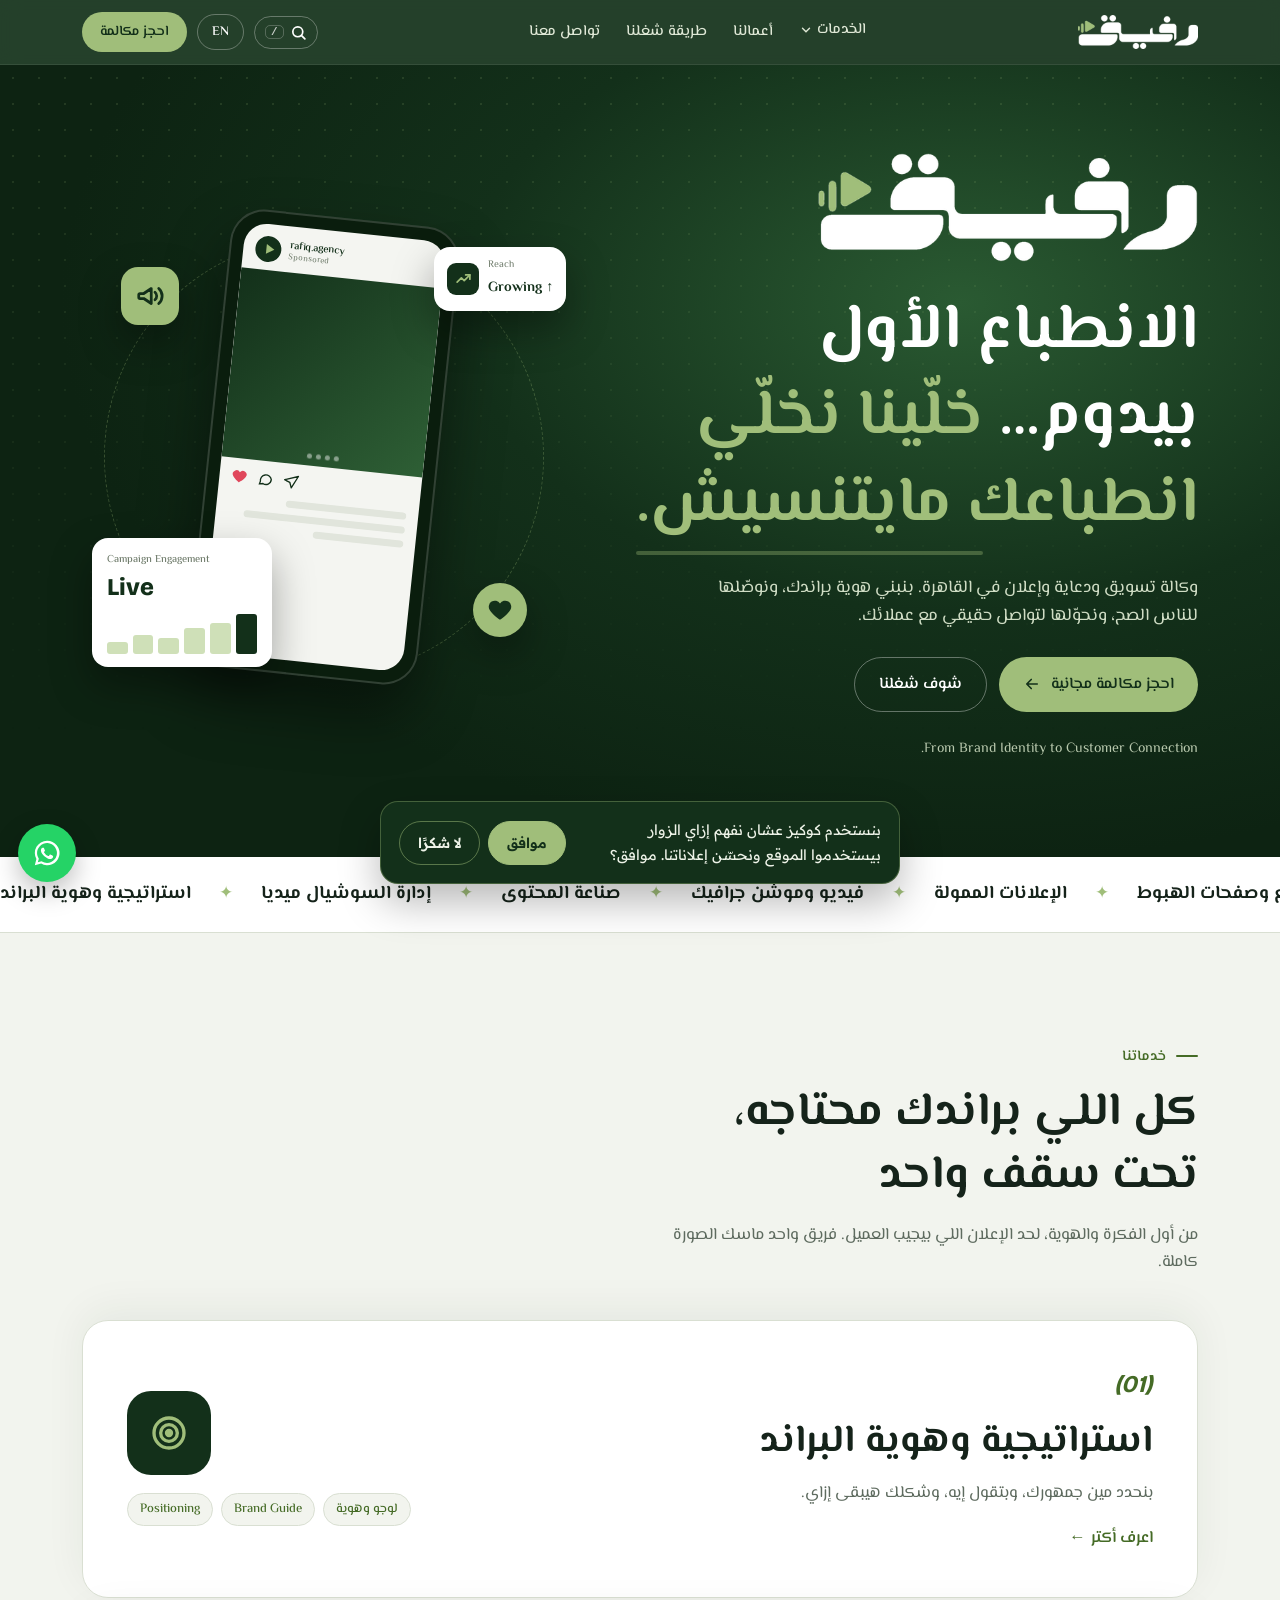
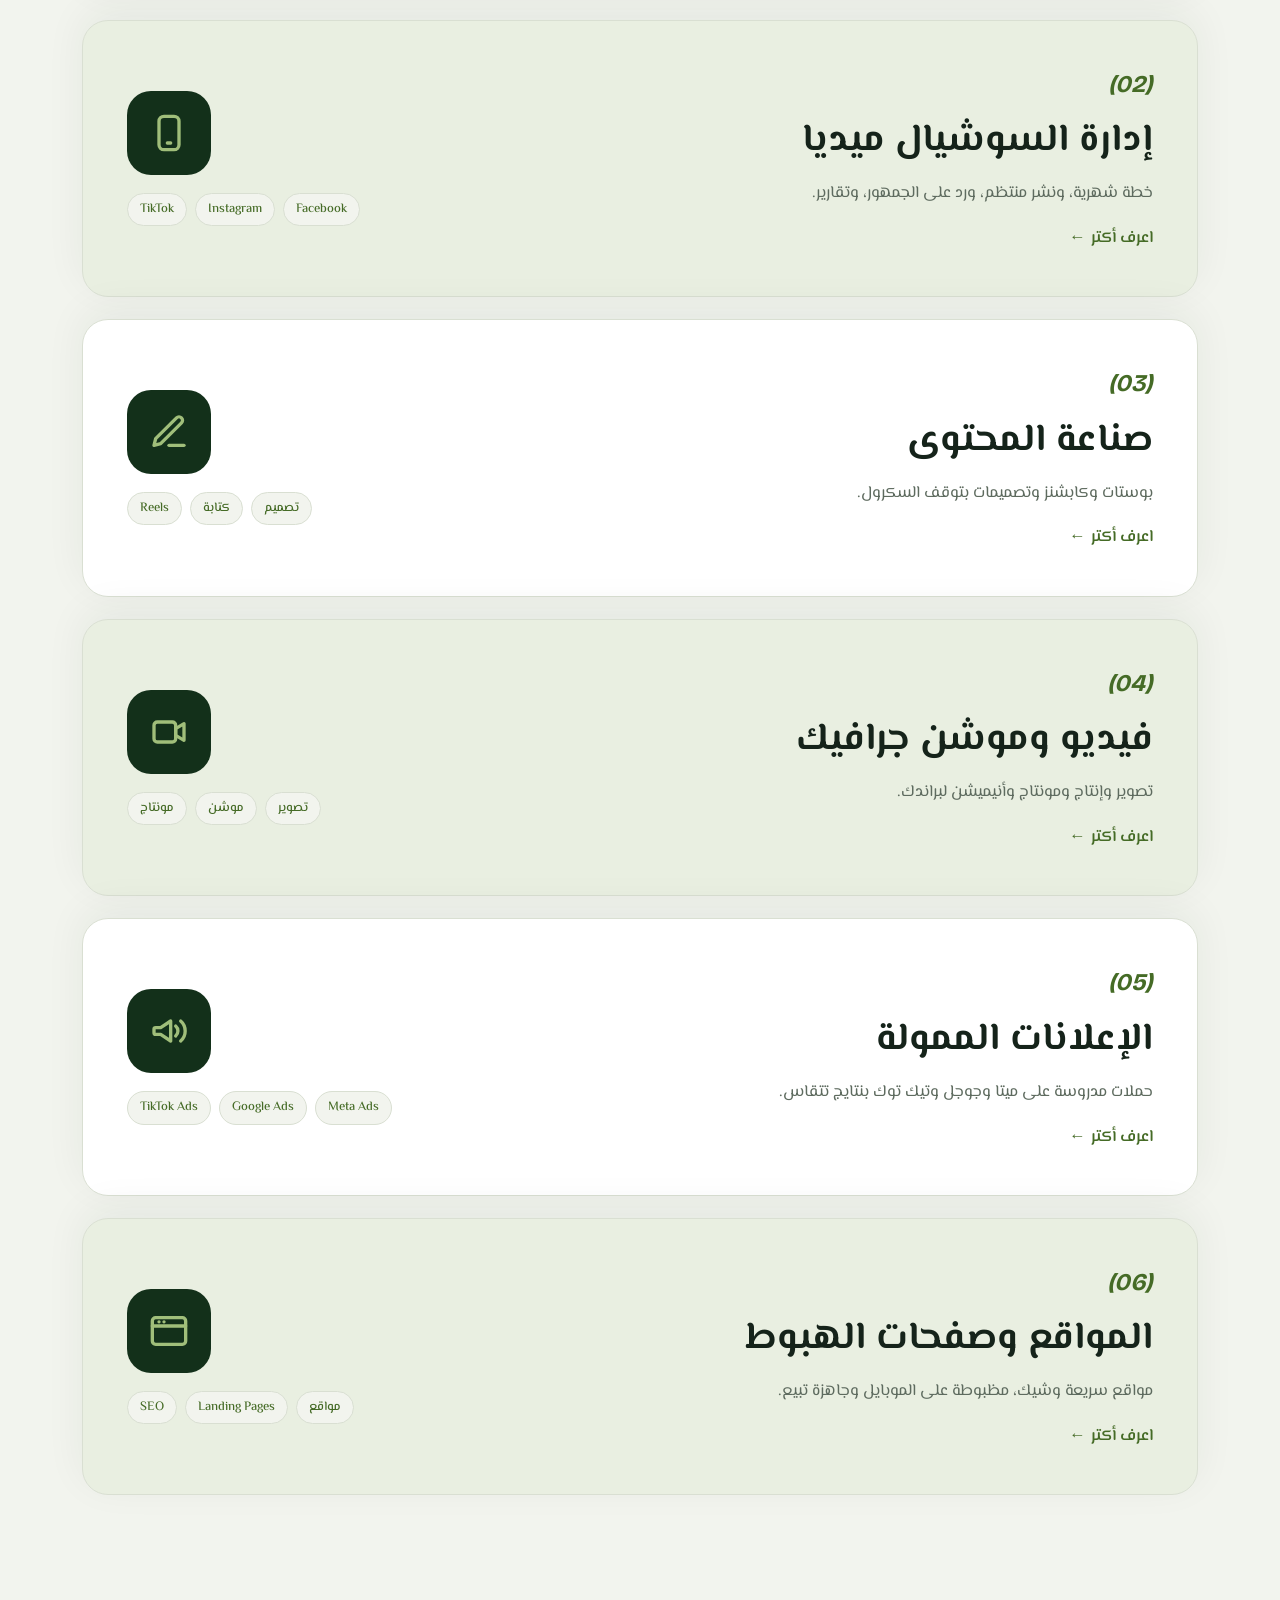
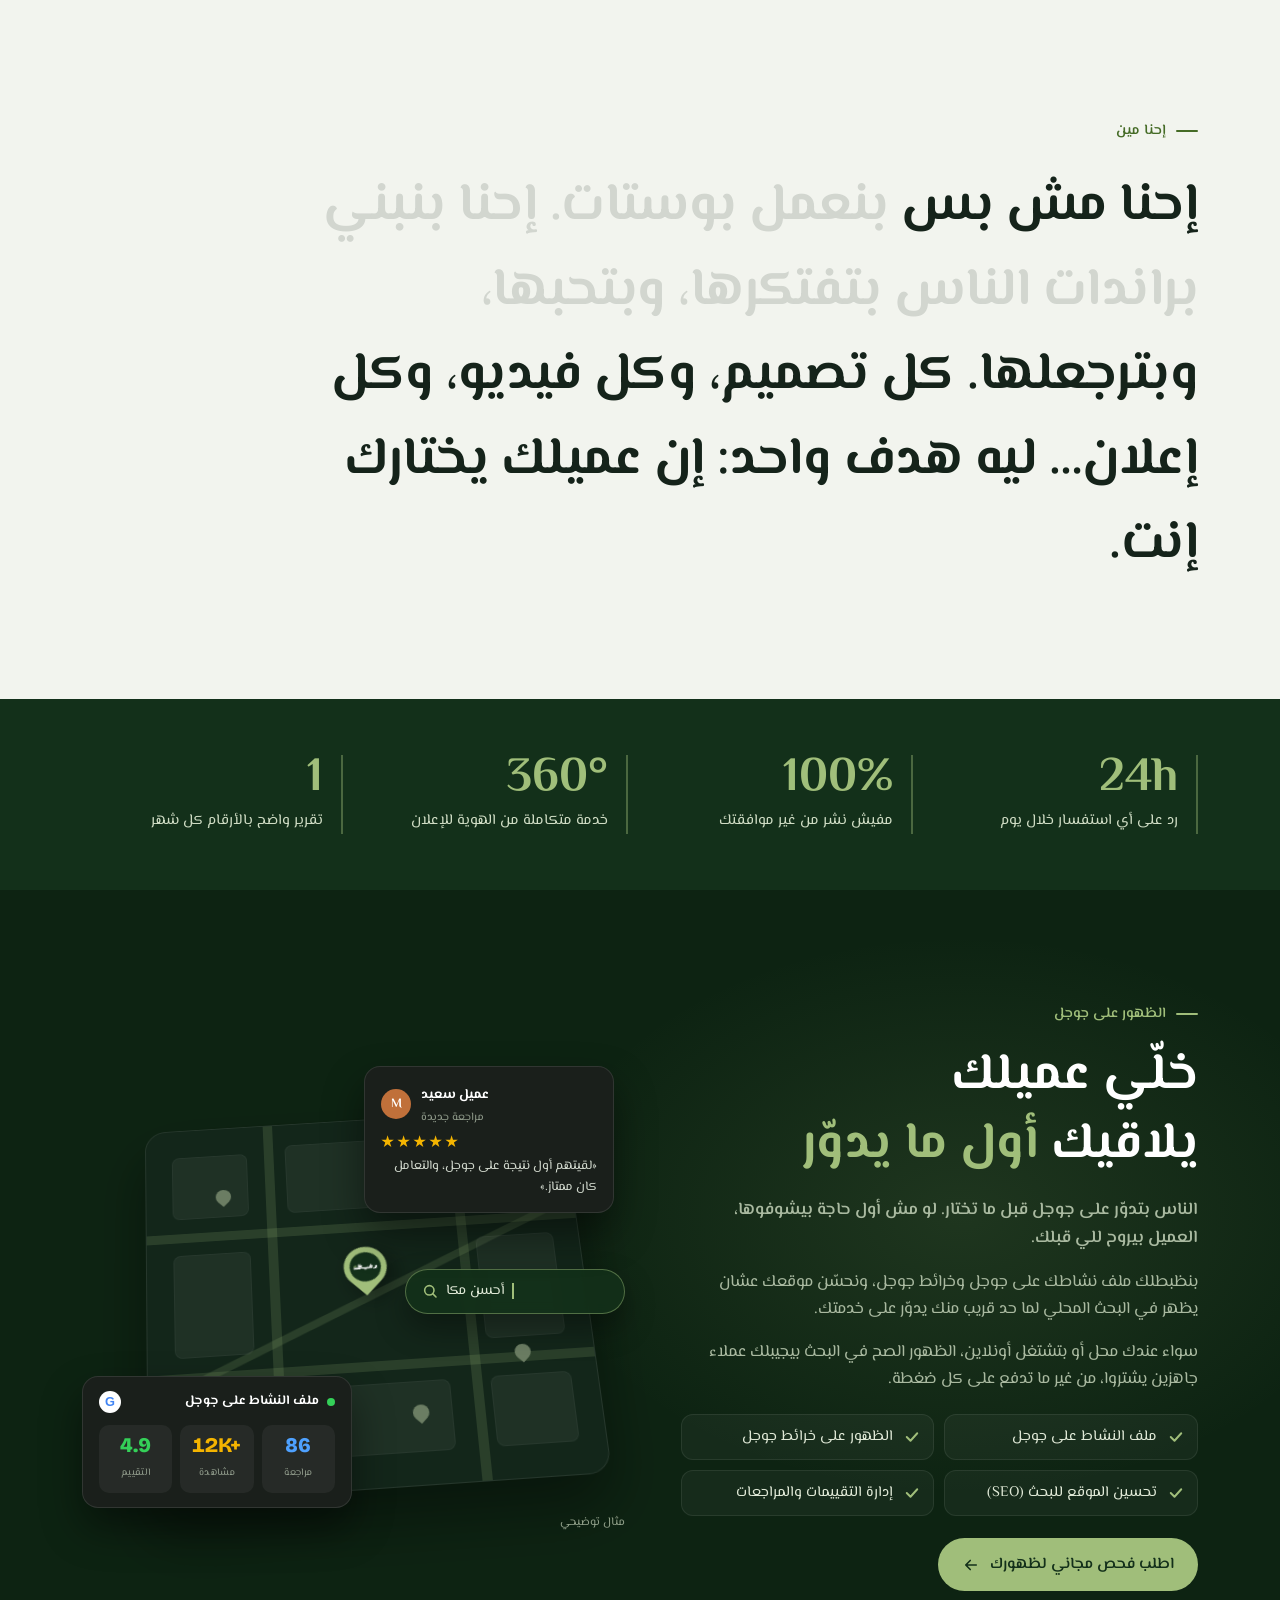
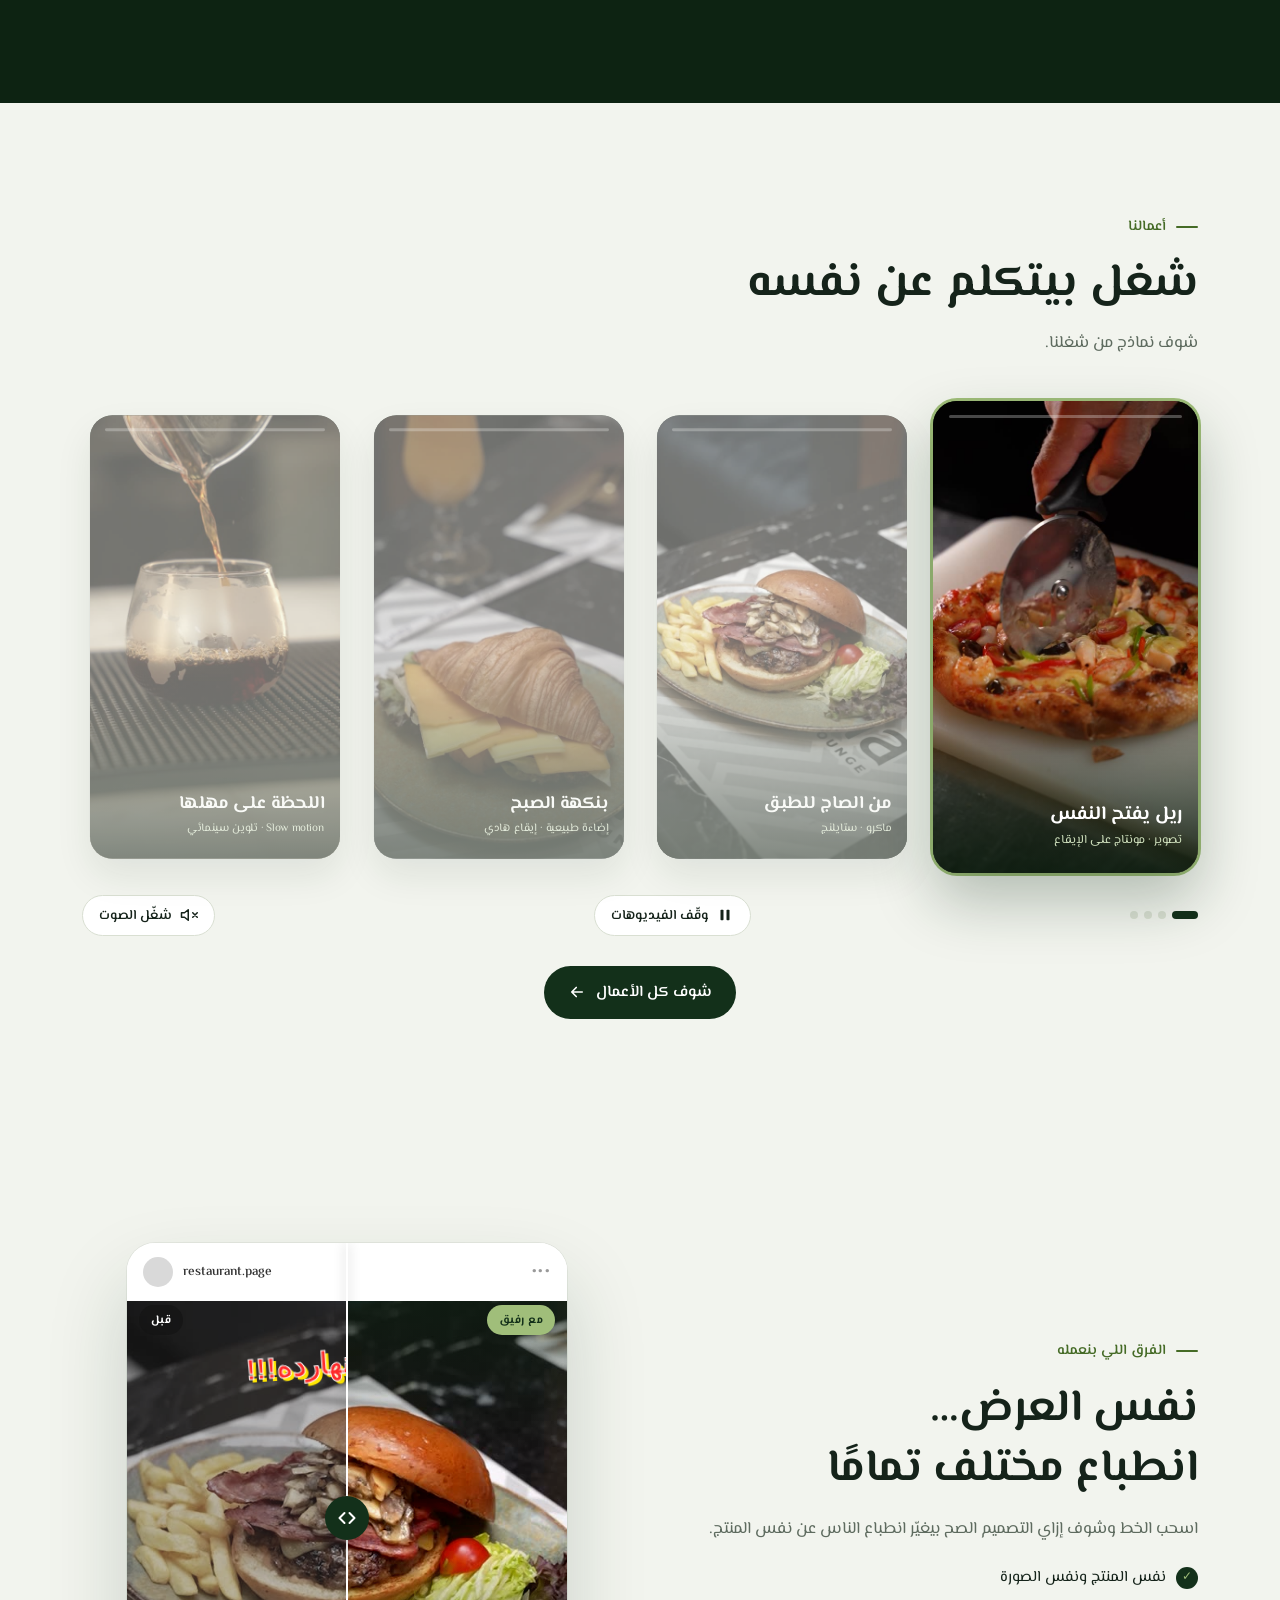
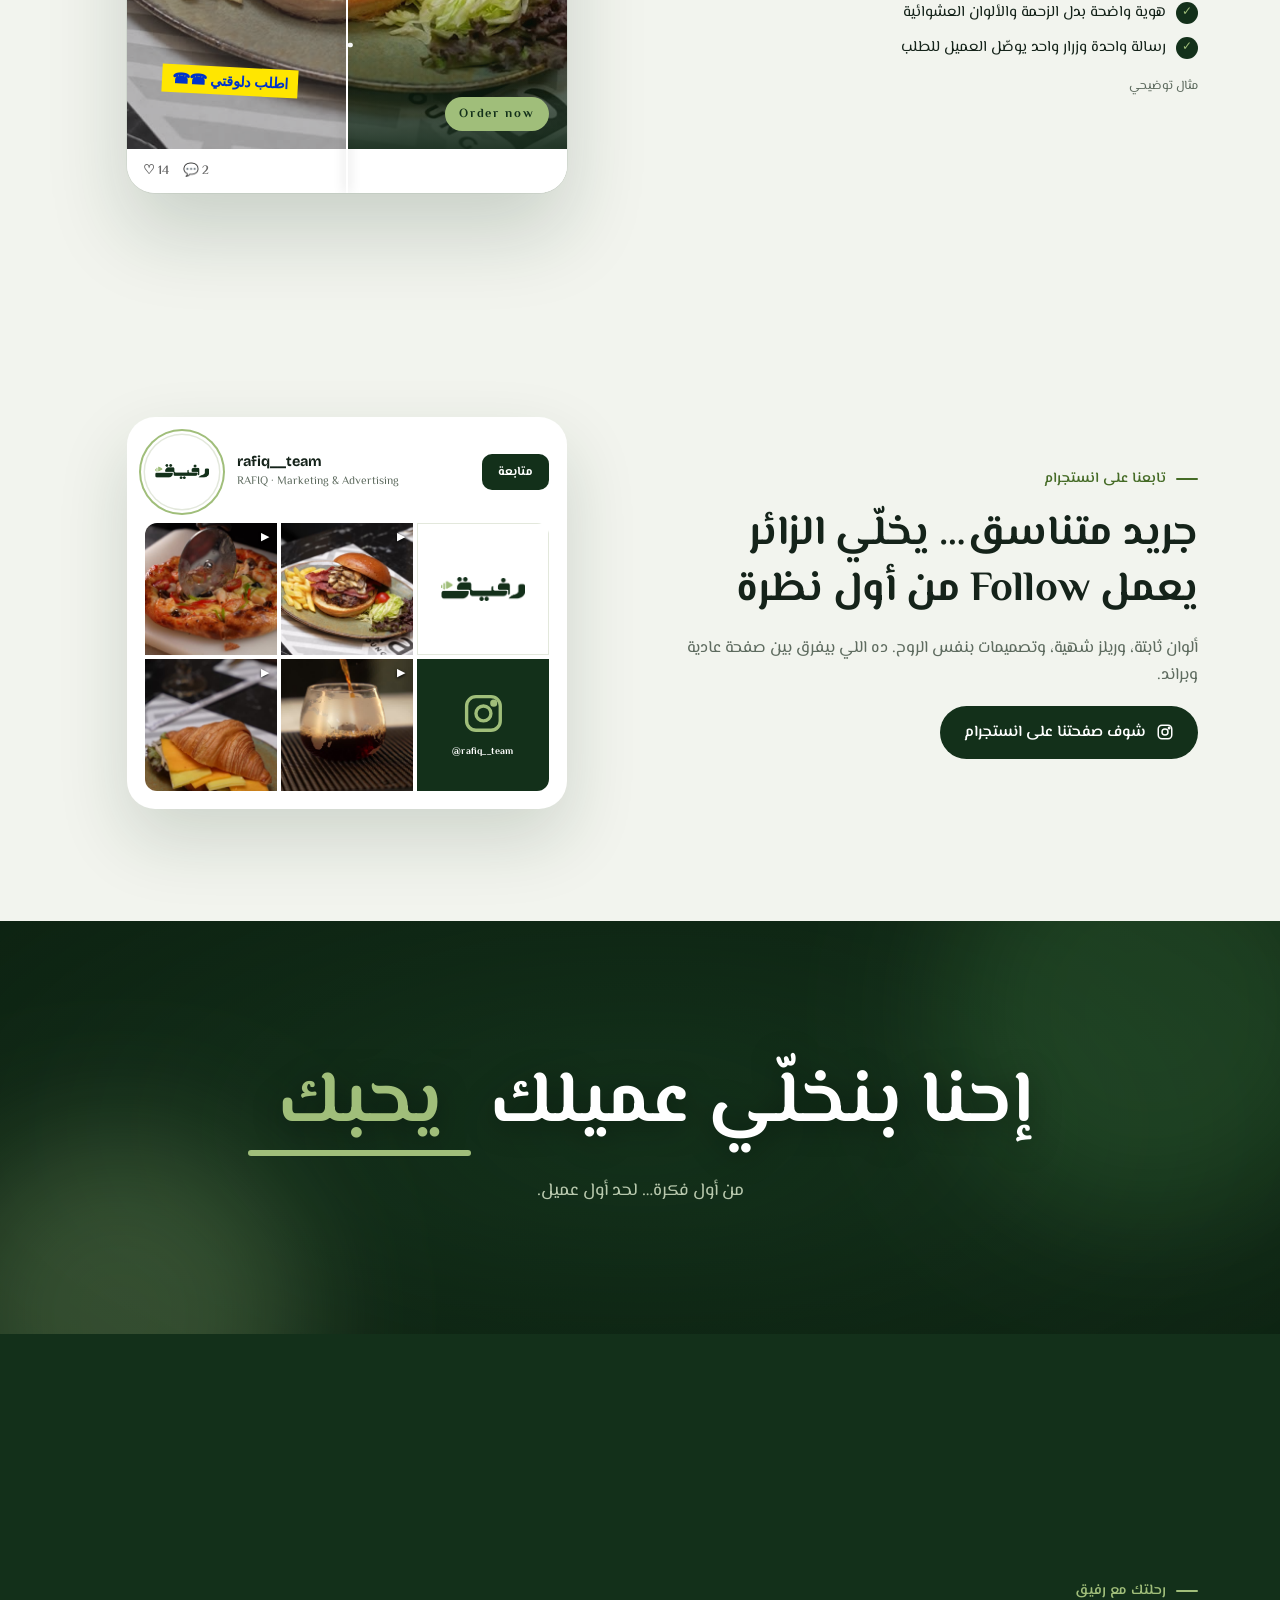
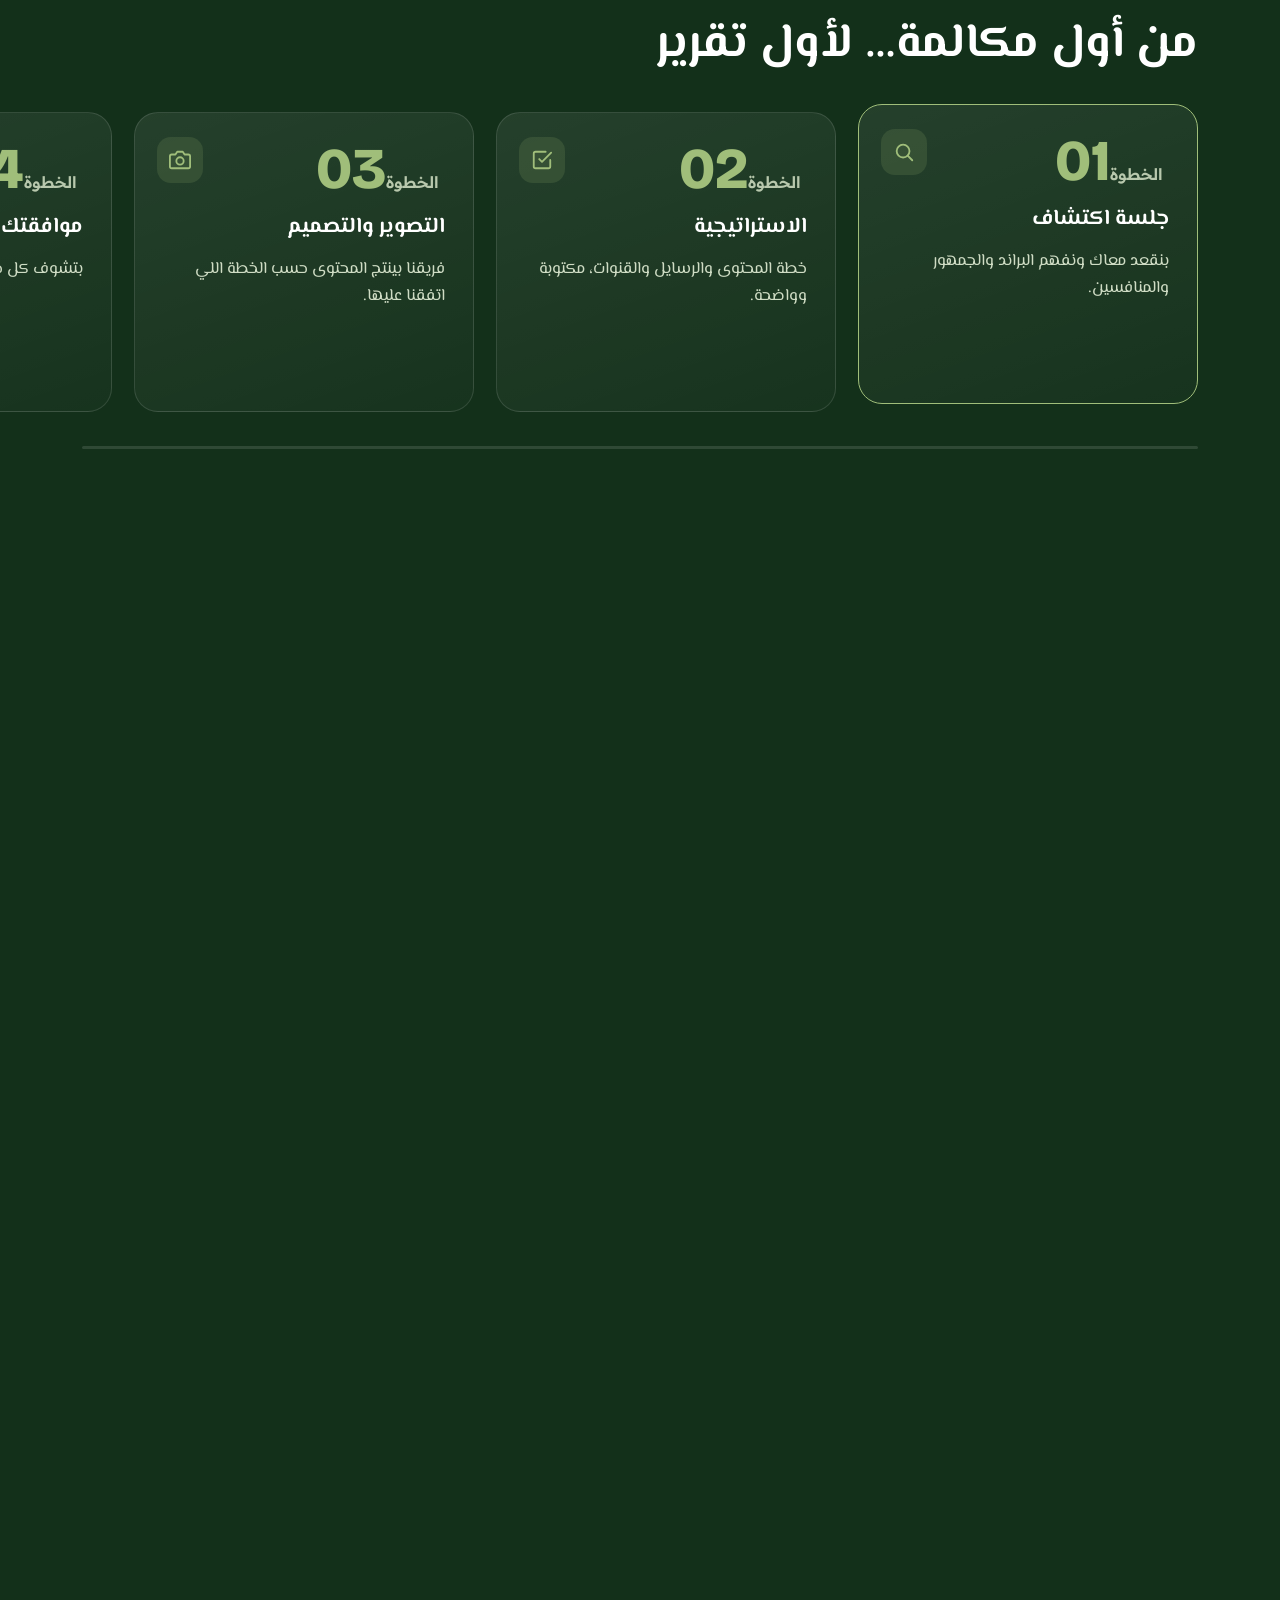
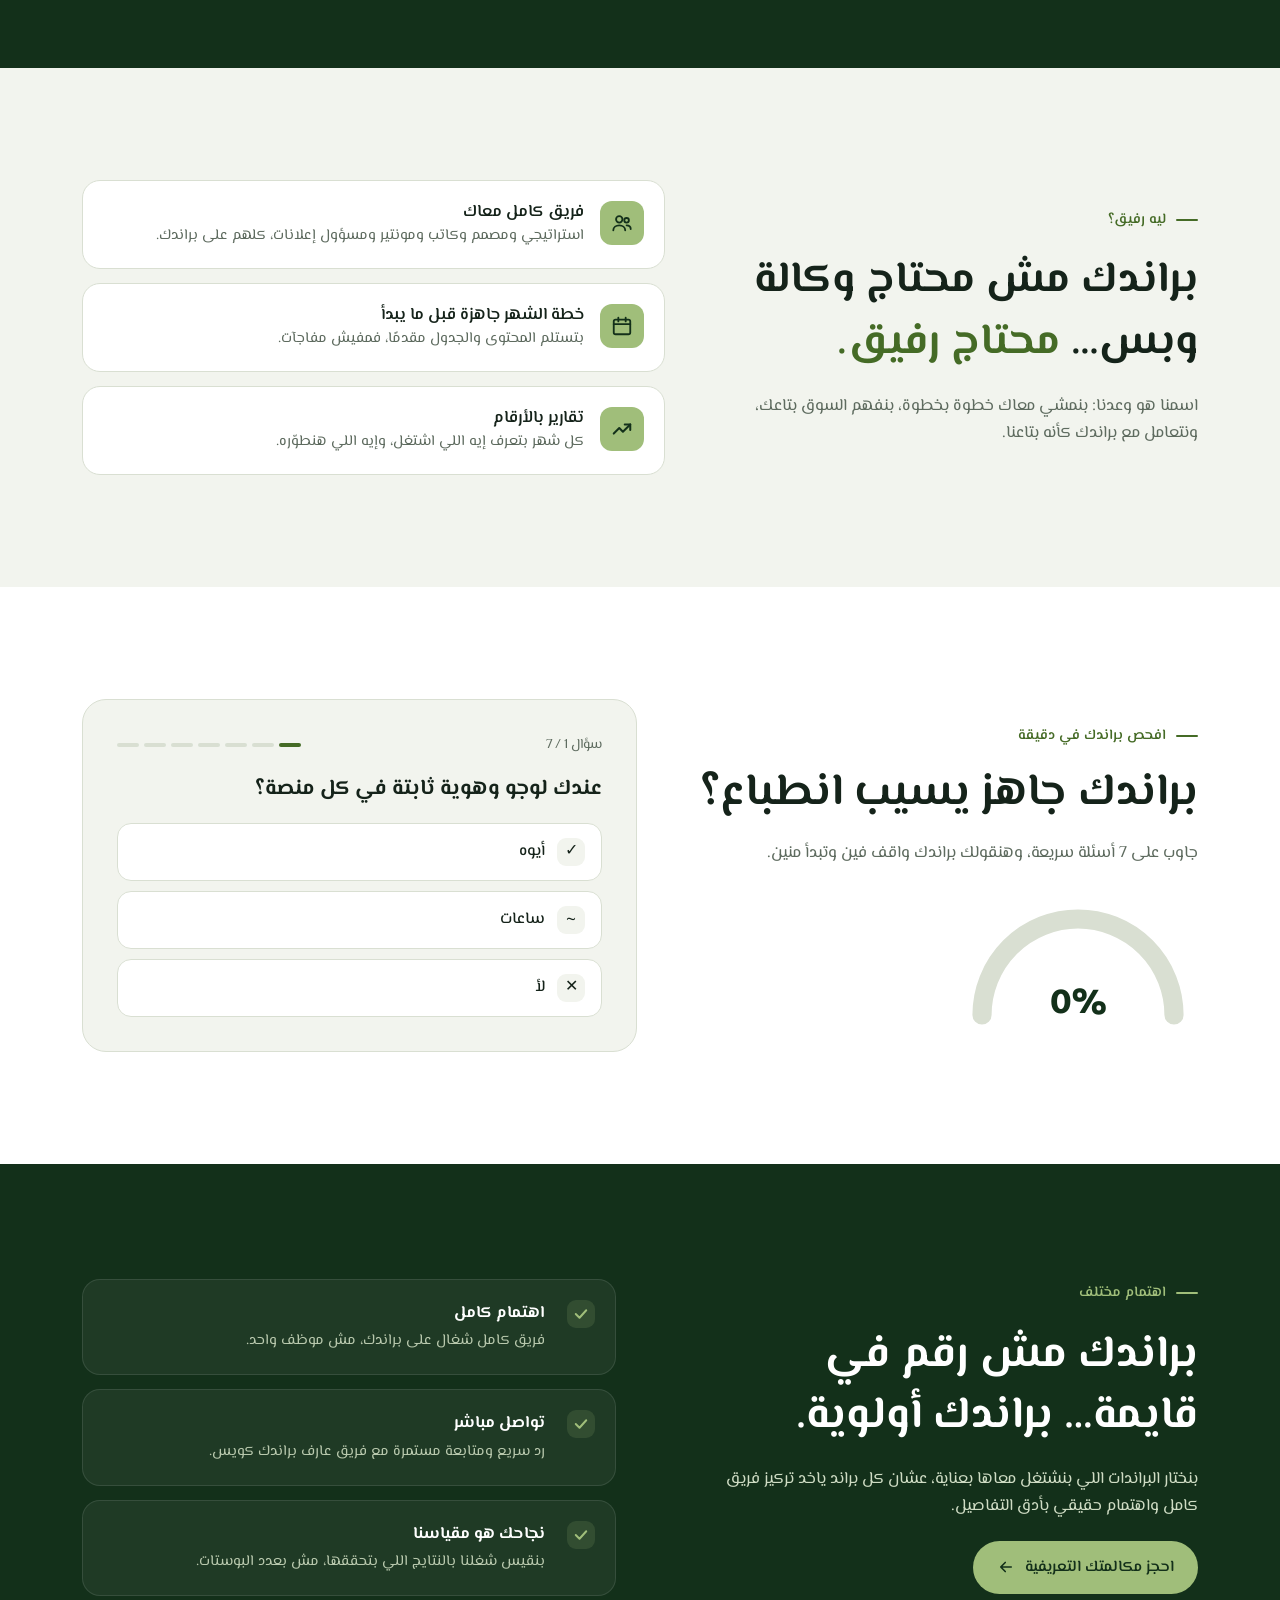
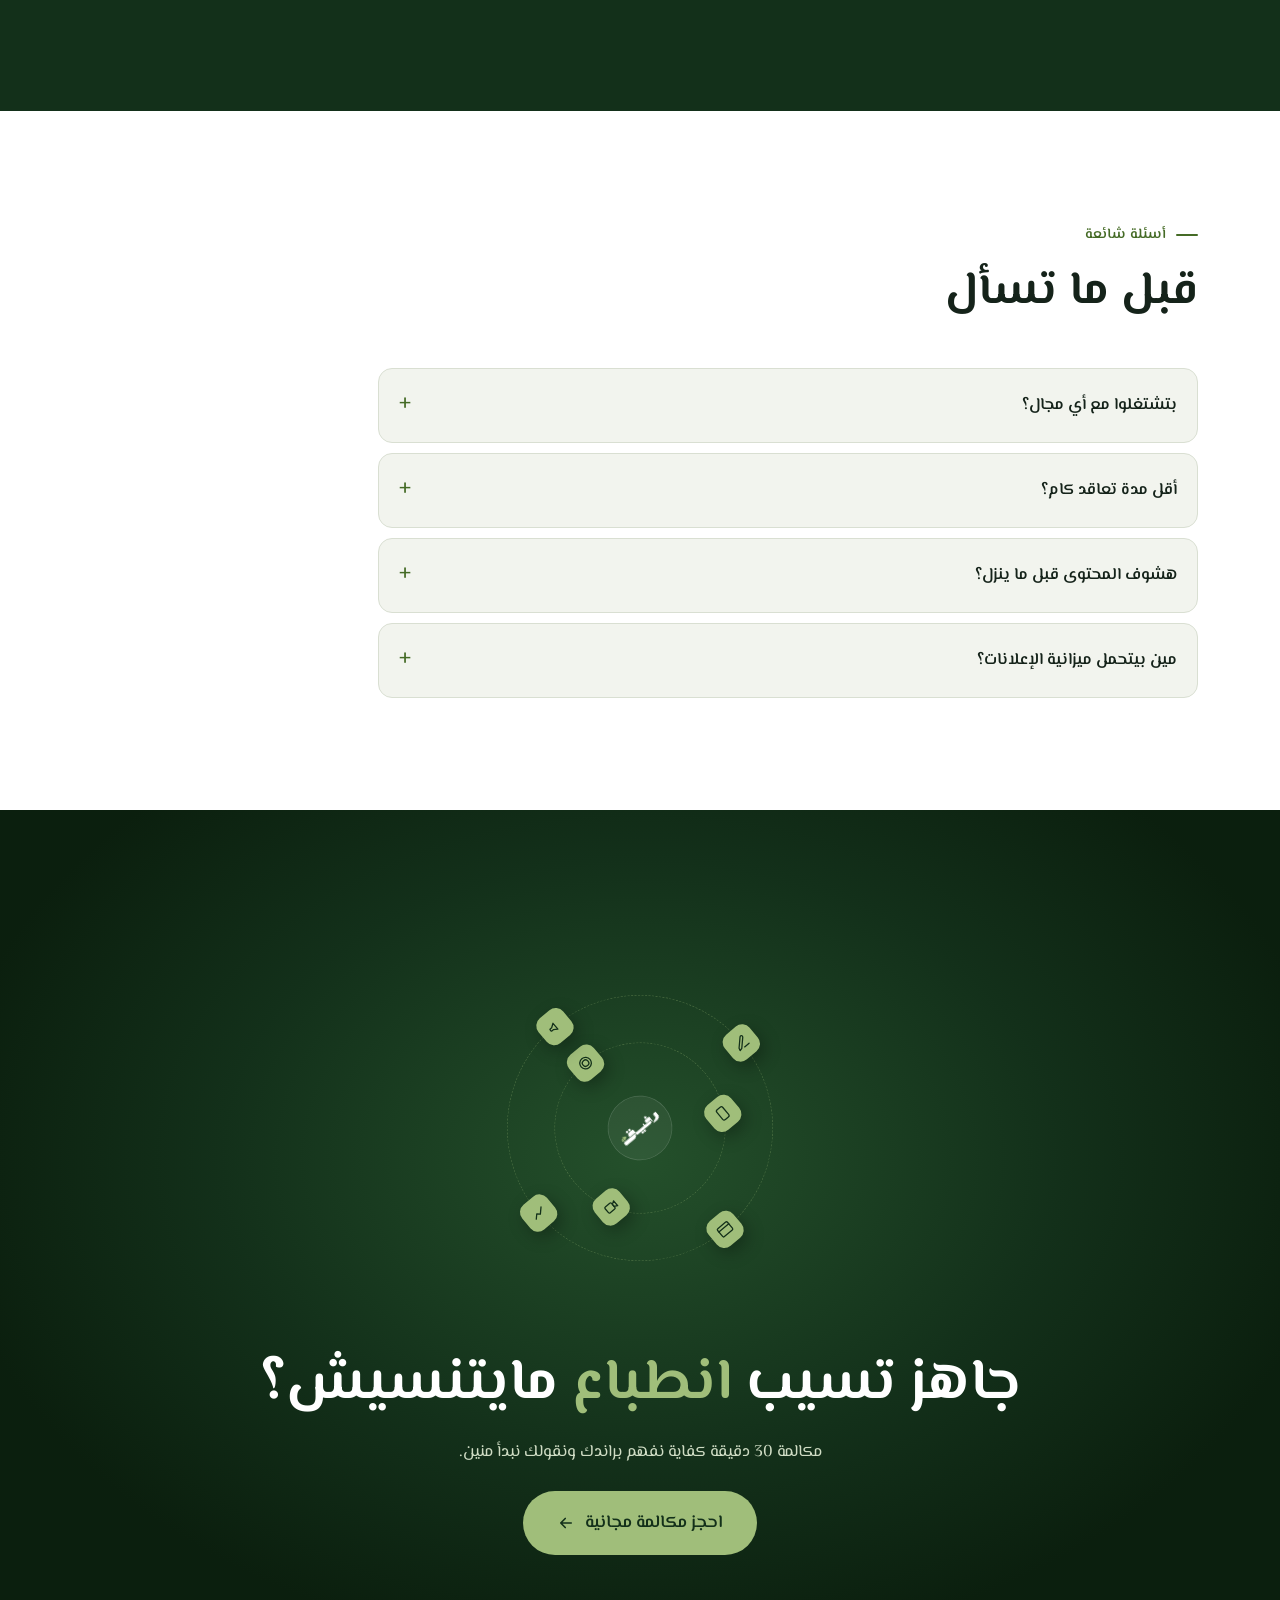
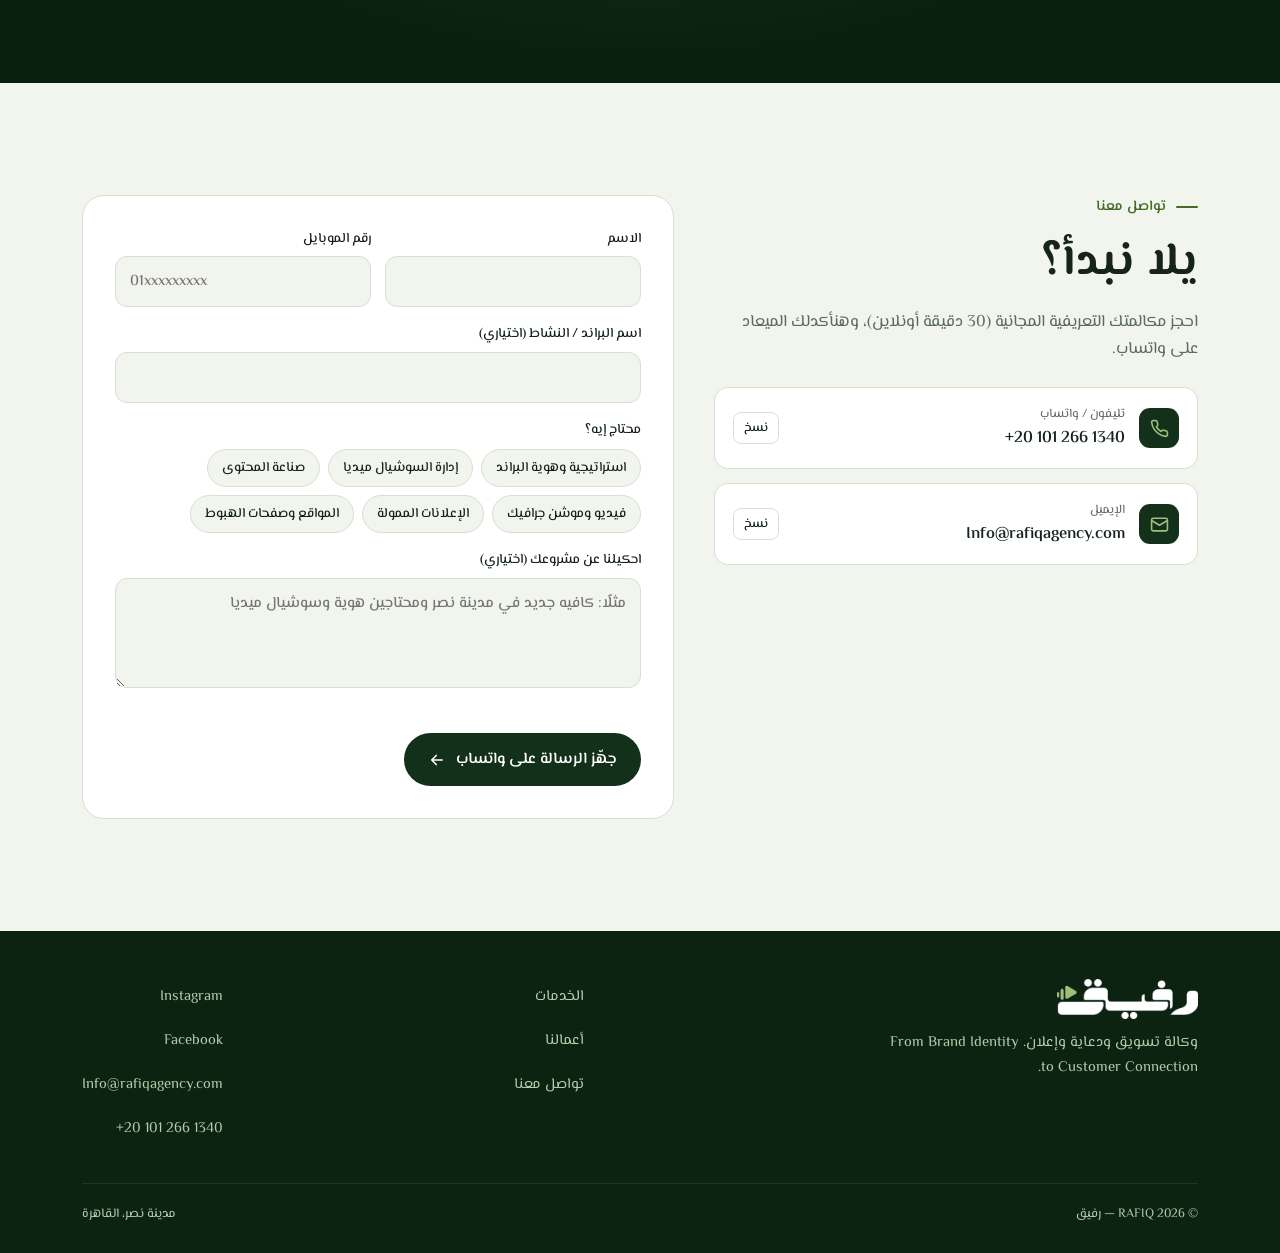
==== commit 8423625e: "Cache-bust tracking script Co-Authored-By: Claude Opus 5.5 <noreply@anthropic.com> Claude-Session: h" ====
--- a/index.html
+++ b/index.html
@@ -31,7 +31,7 @@
 <link rel="preconnect" href="https://fonts.googleapis.com">
 <link rel="stylesheet" href="https://fonts.googleapis.com/css2?family=El+Messiri:wght@400;500;600;700&family=Readex+Pro:wght@300;400;500;600;700&family=Bricolage+Grotesque:opsz,wght@12..96,500;12..96,700;12..96,800&display=swap">
 <style>body{margin:0}img{max-width:100%}</style>
-<script src="track.js" defer></script>
+<script src="track.js?v=3" defer></script>
 </head>
 <body>
 <style>
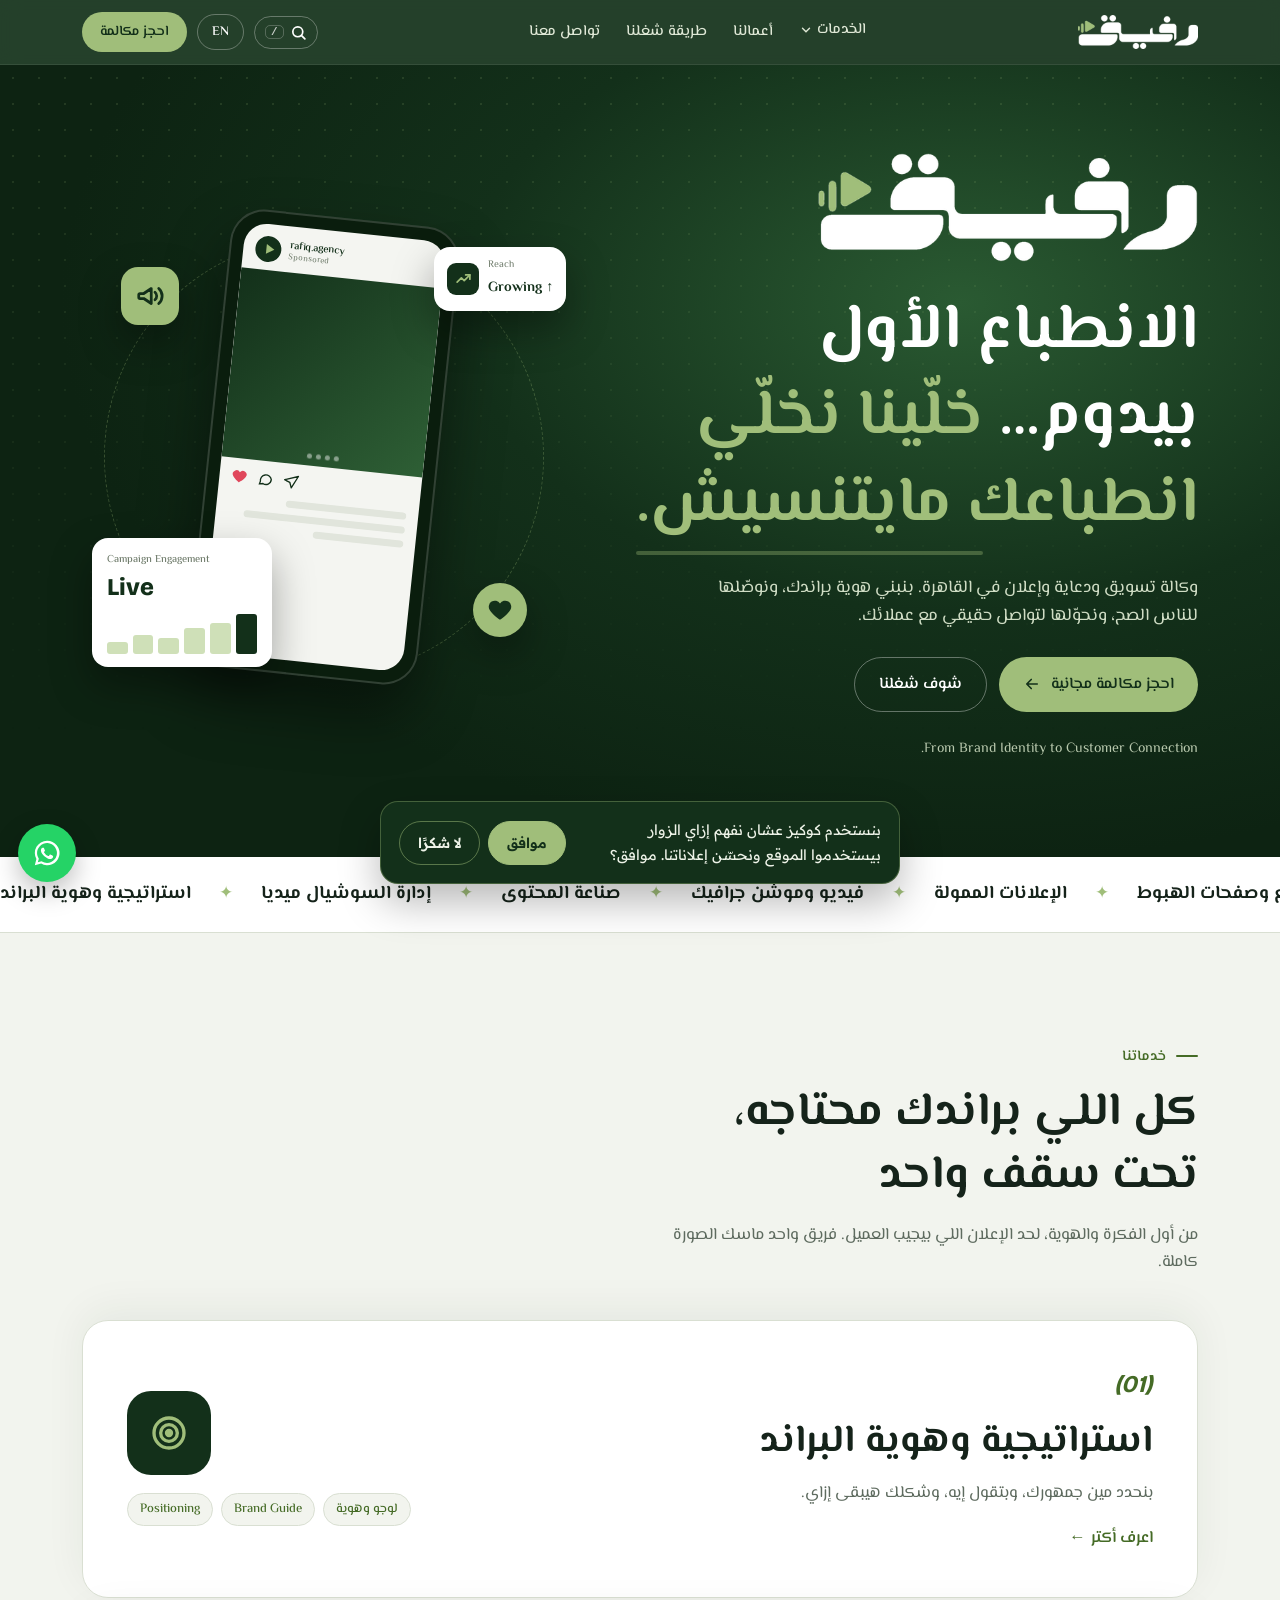
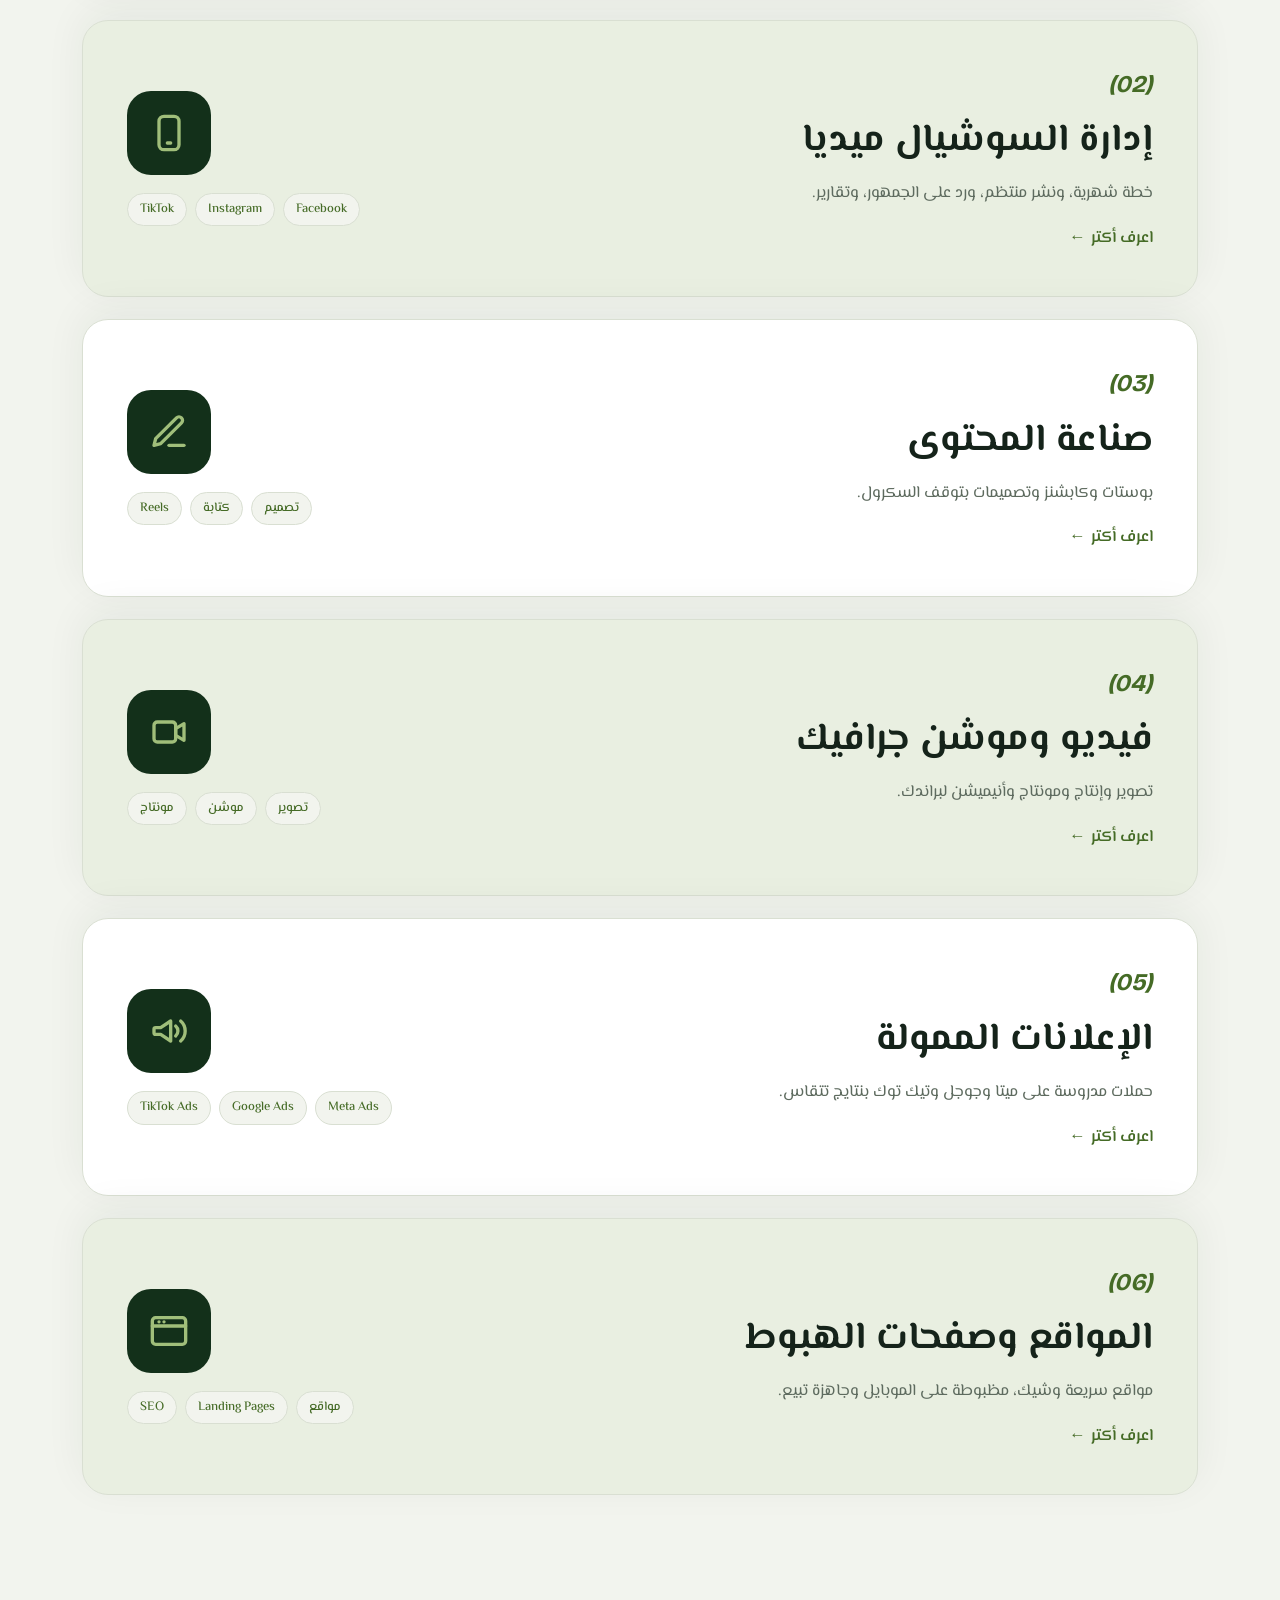
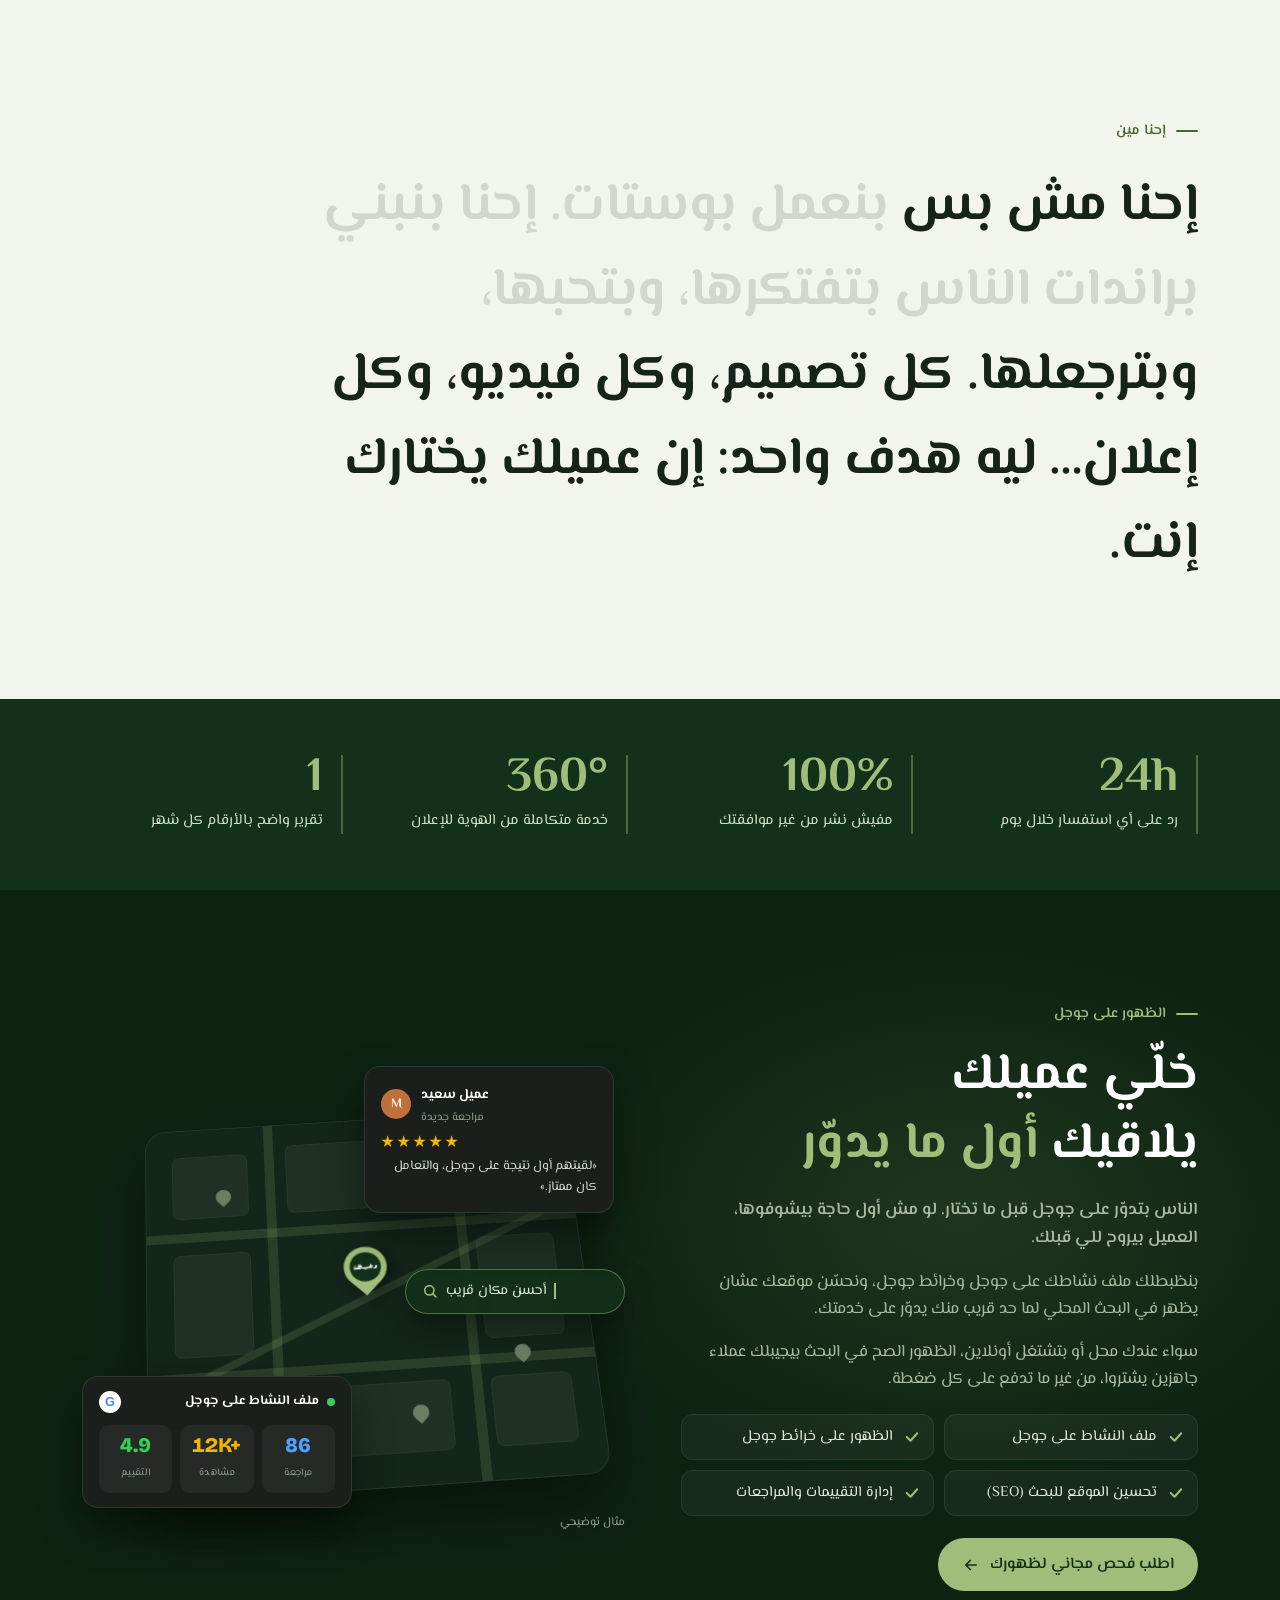
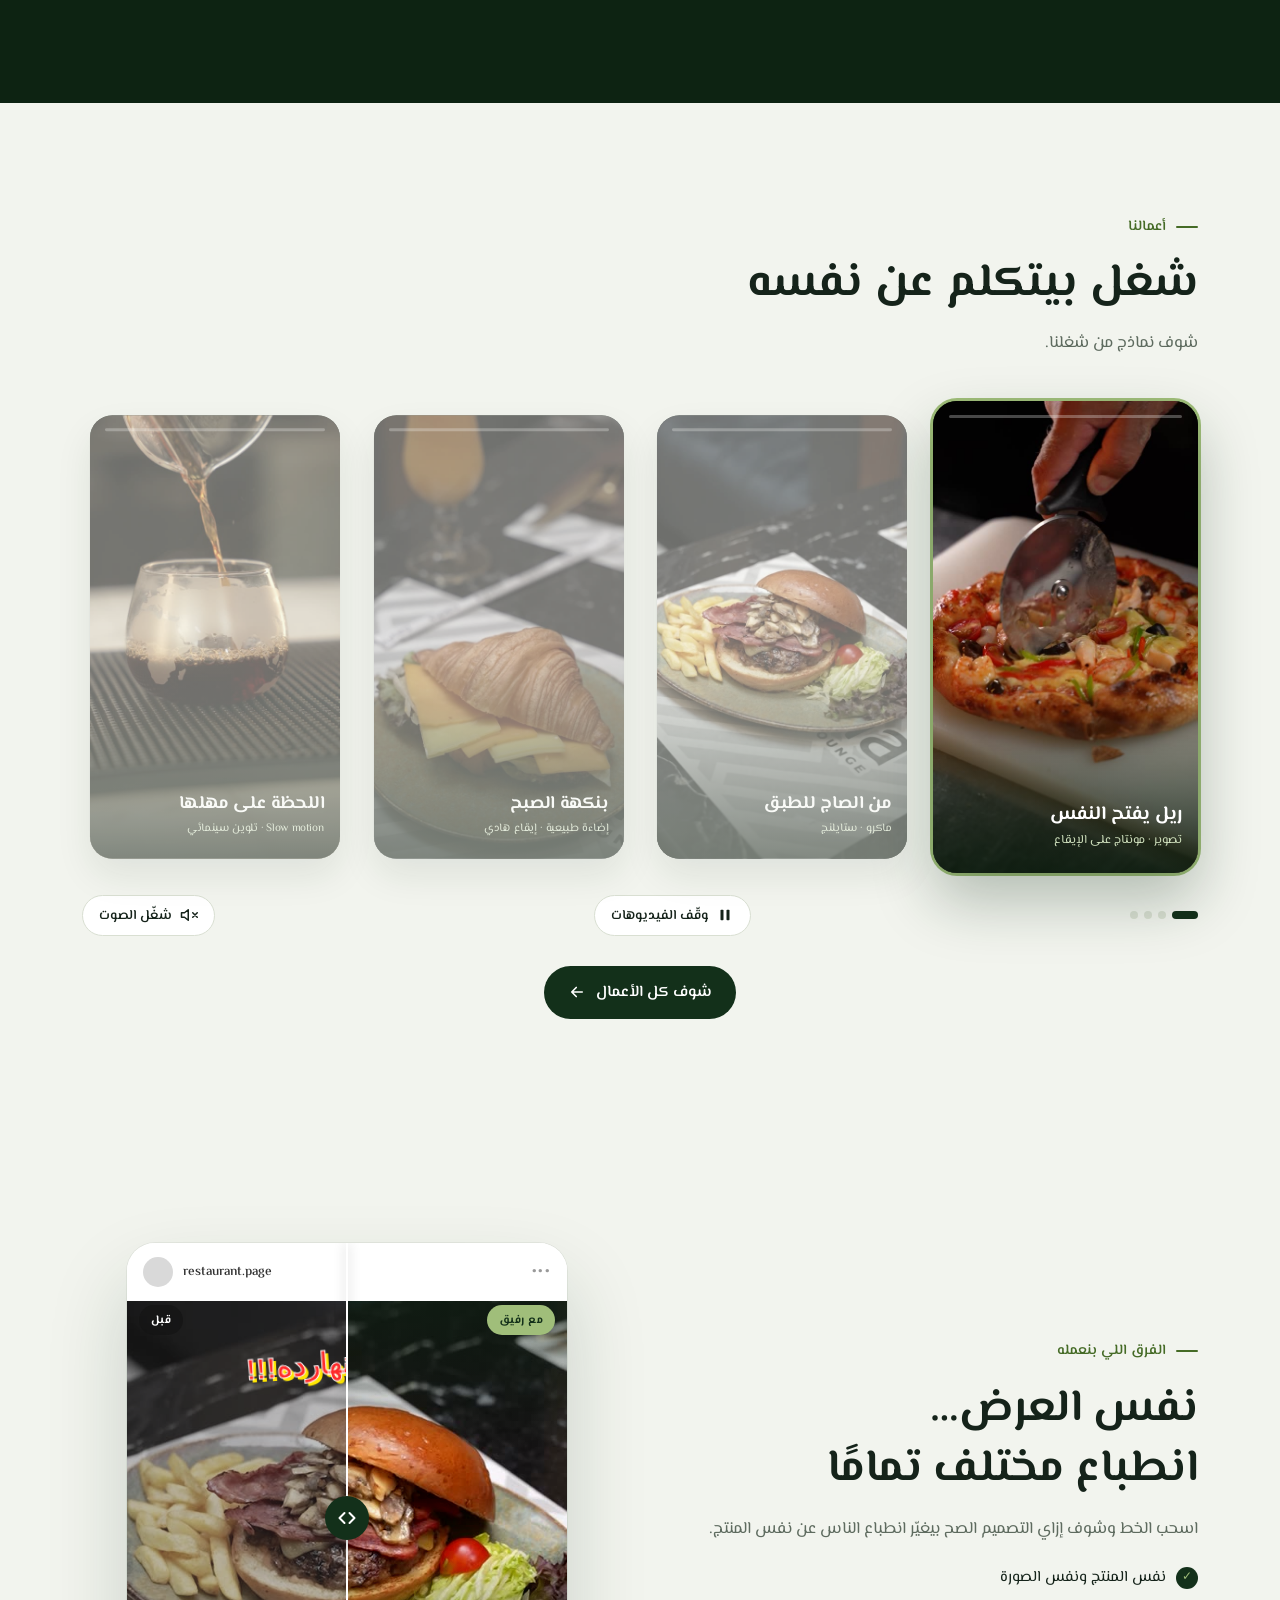
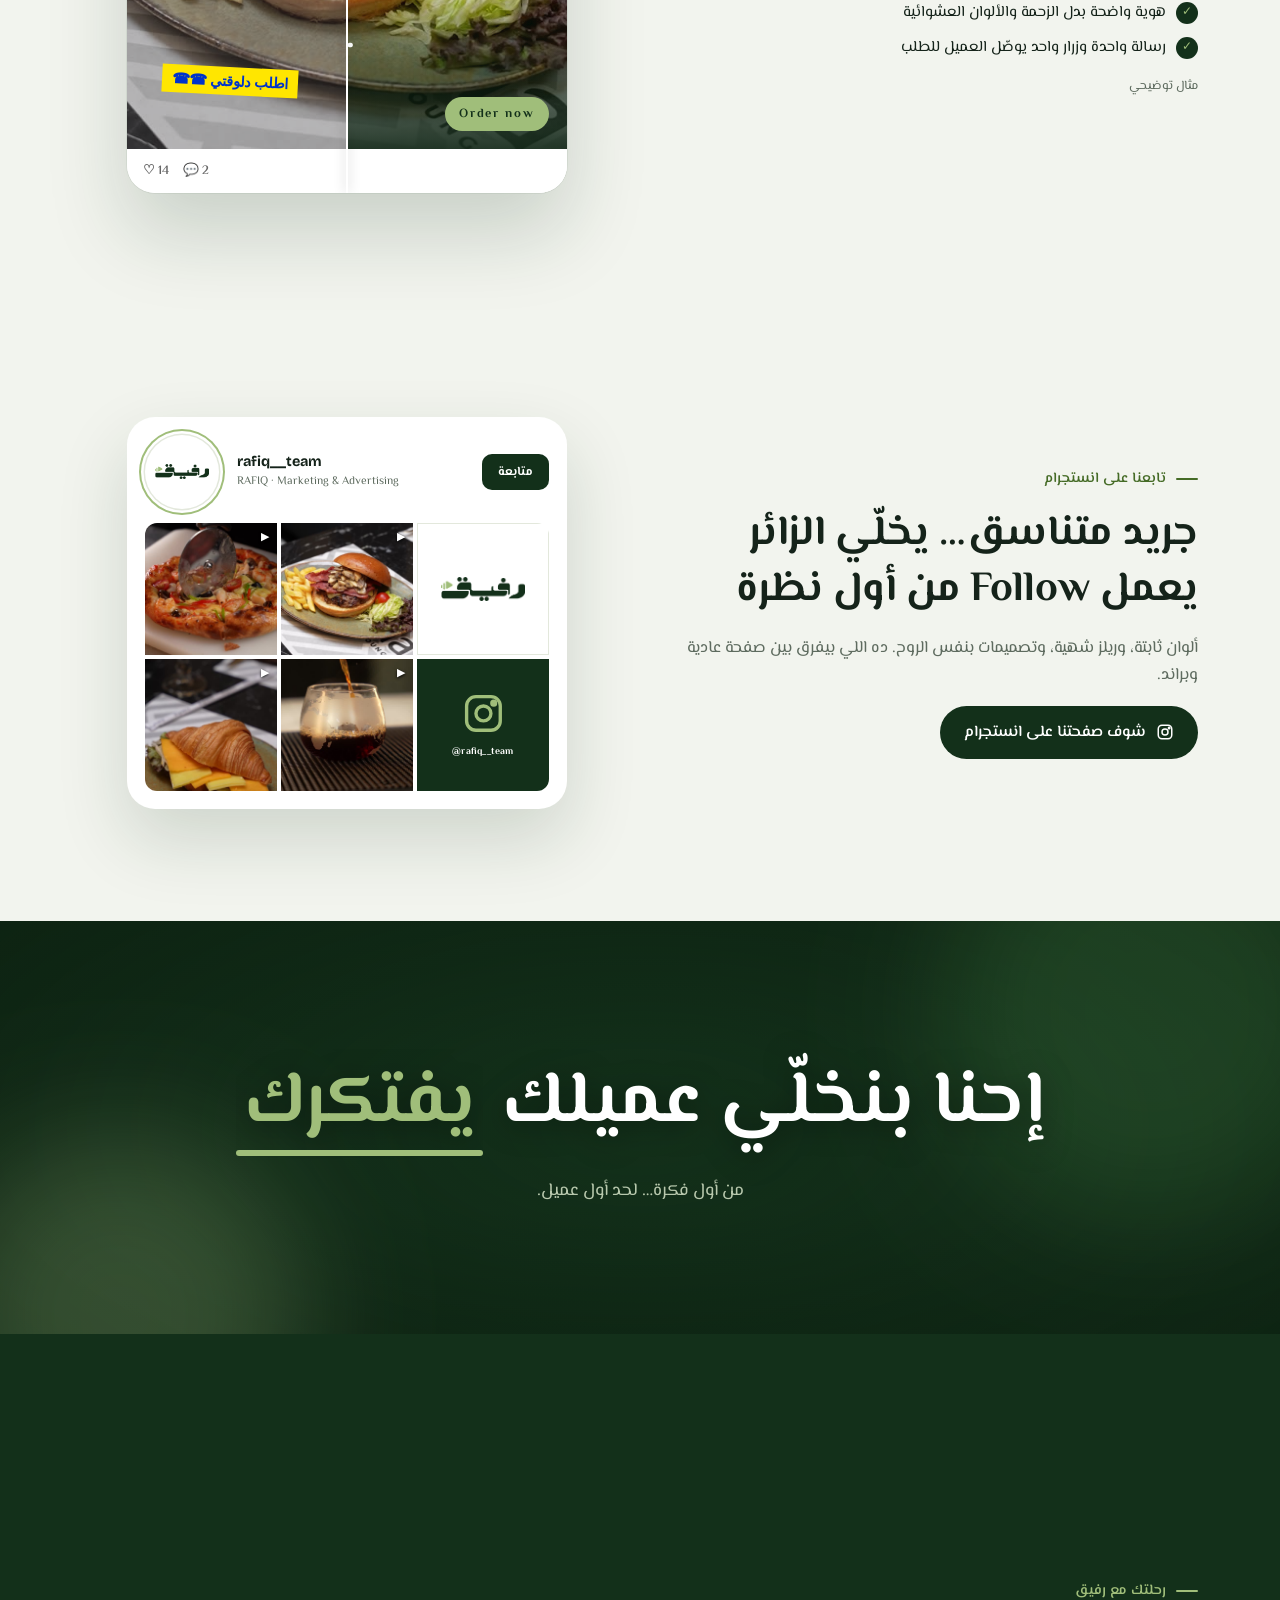
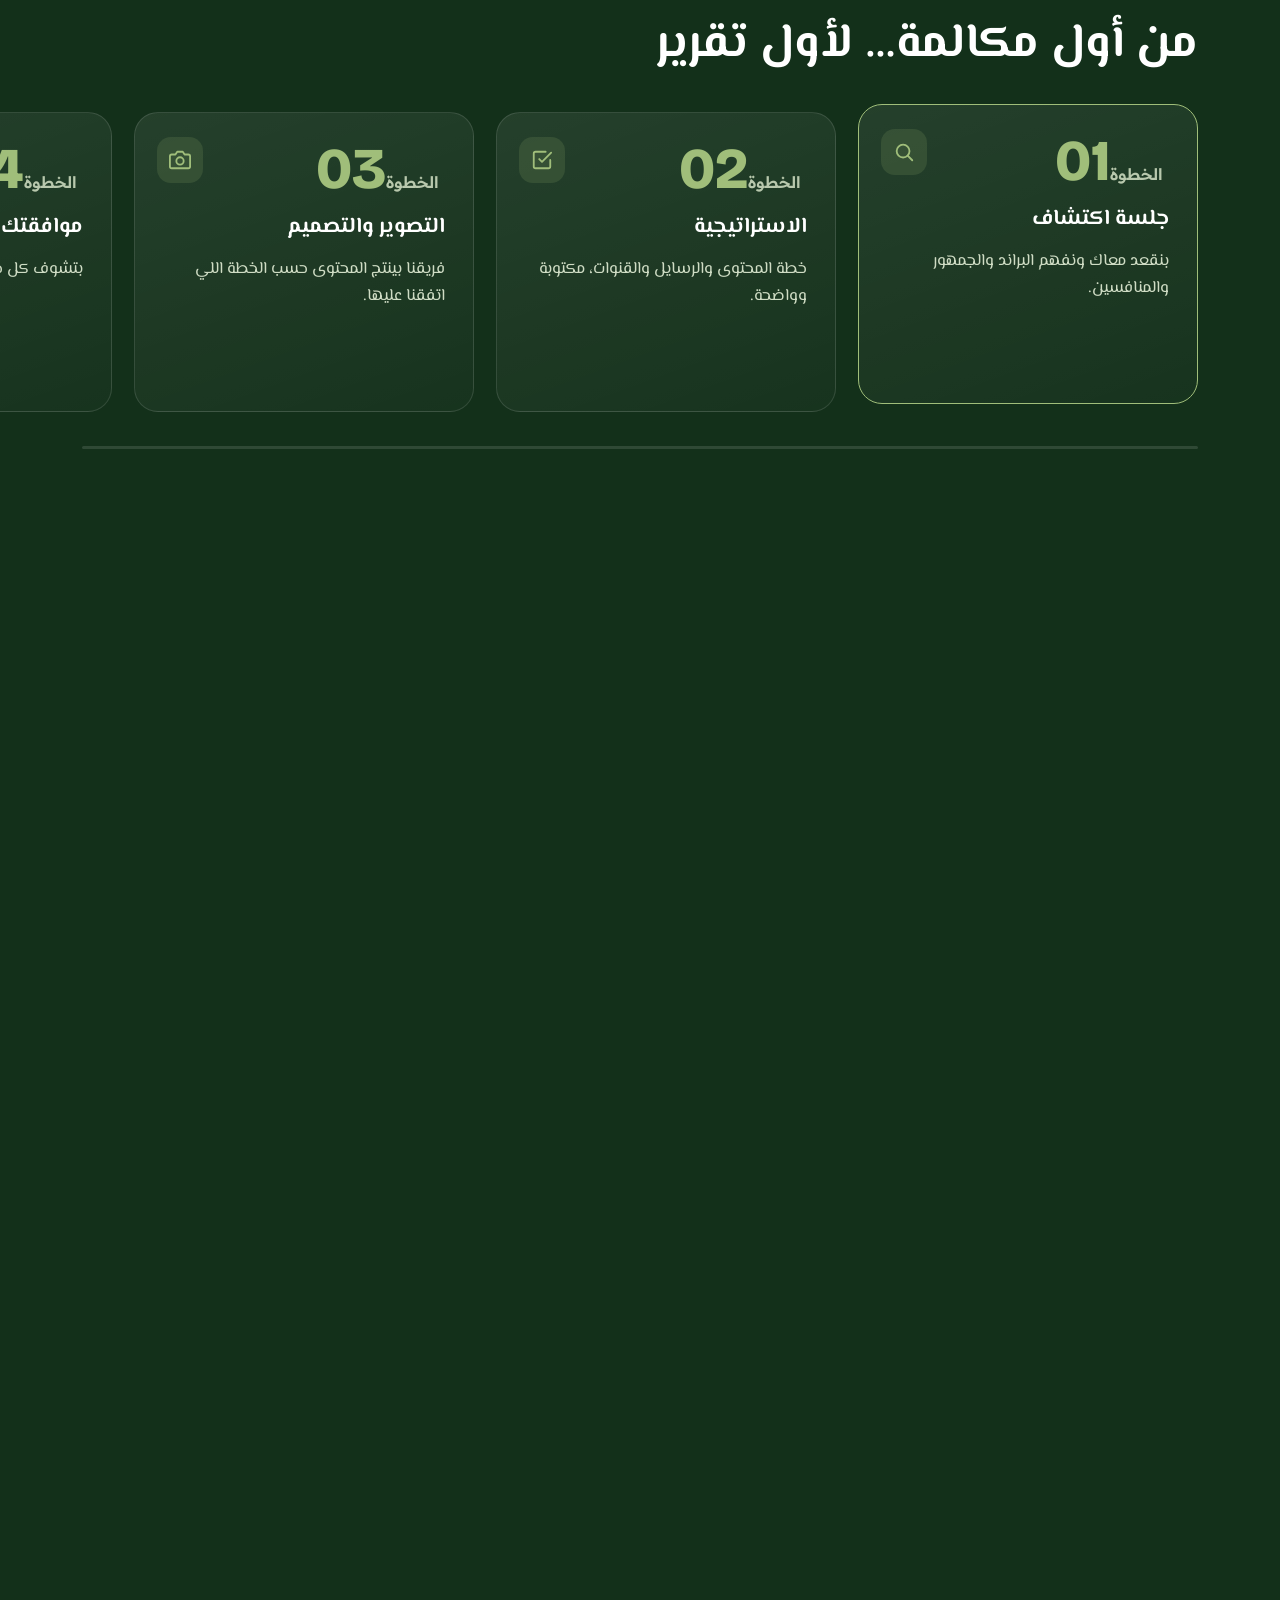
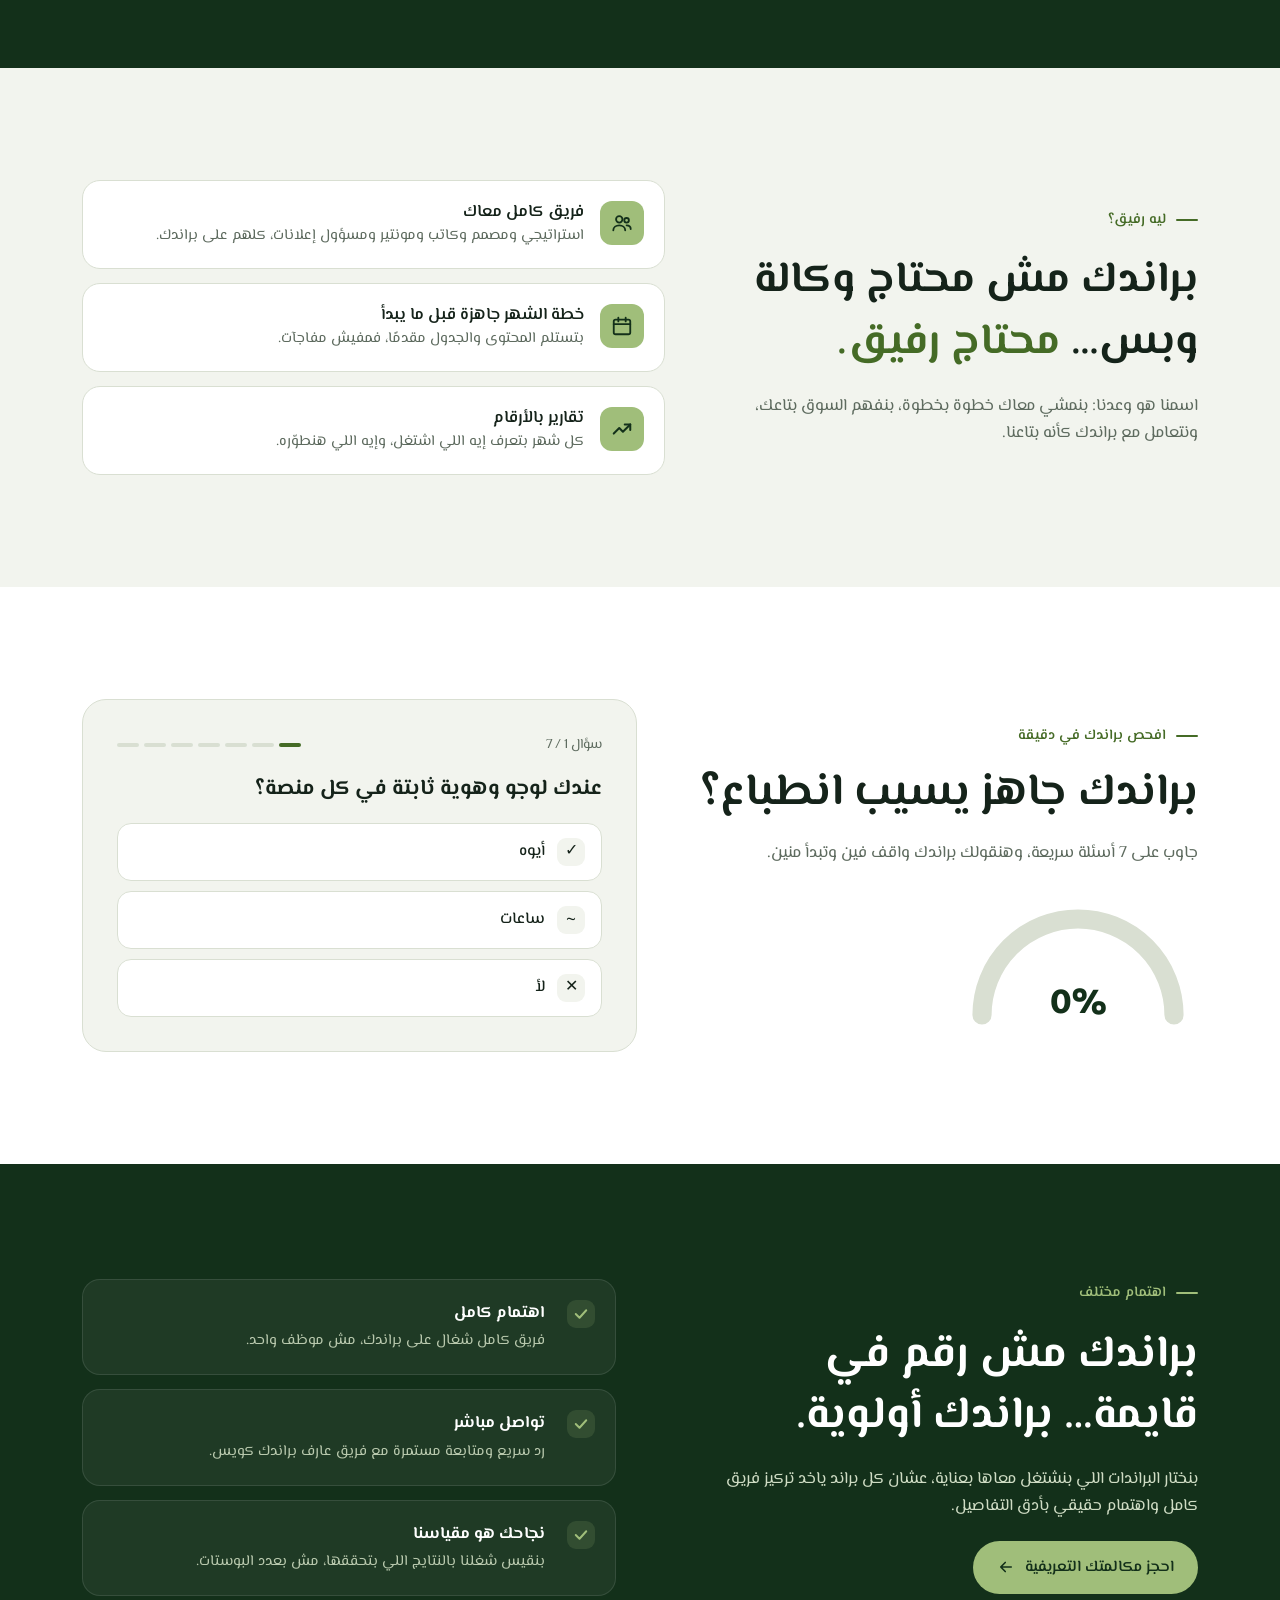
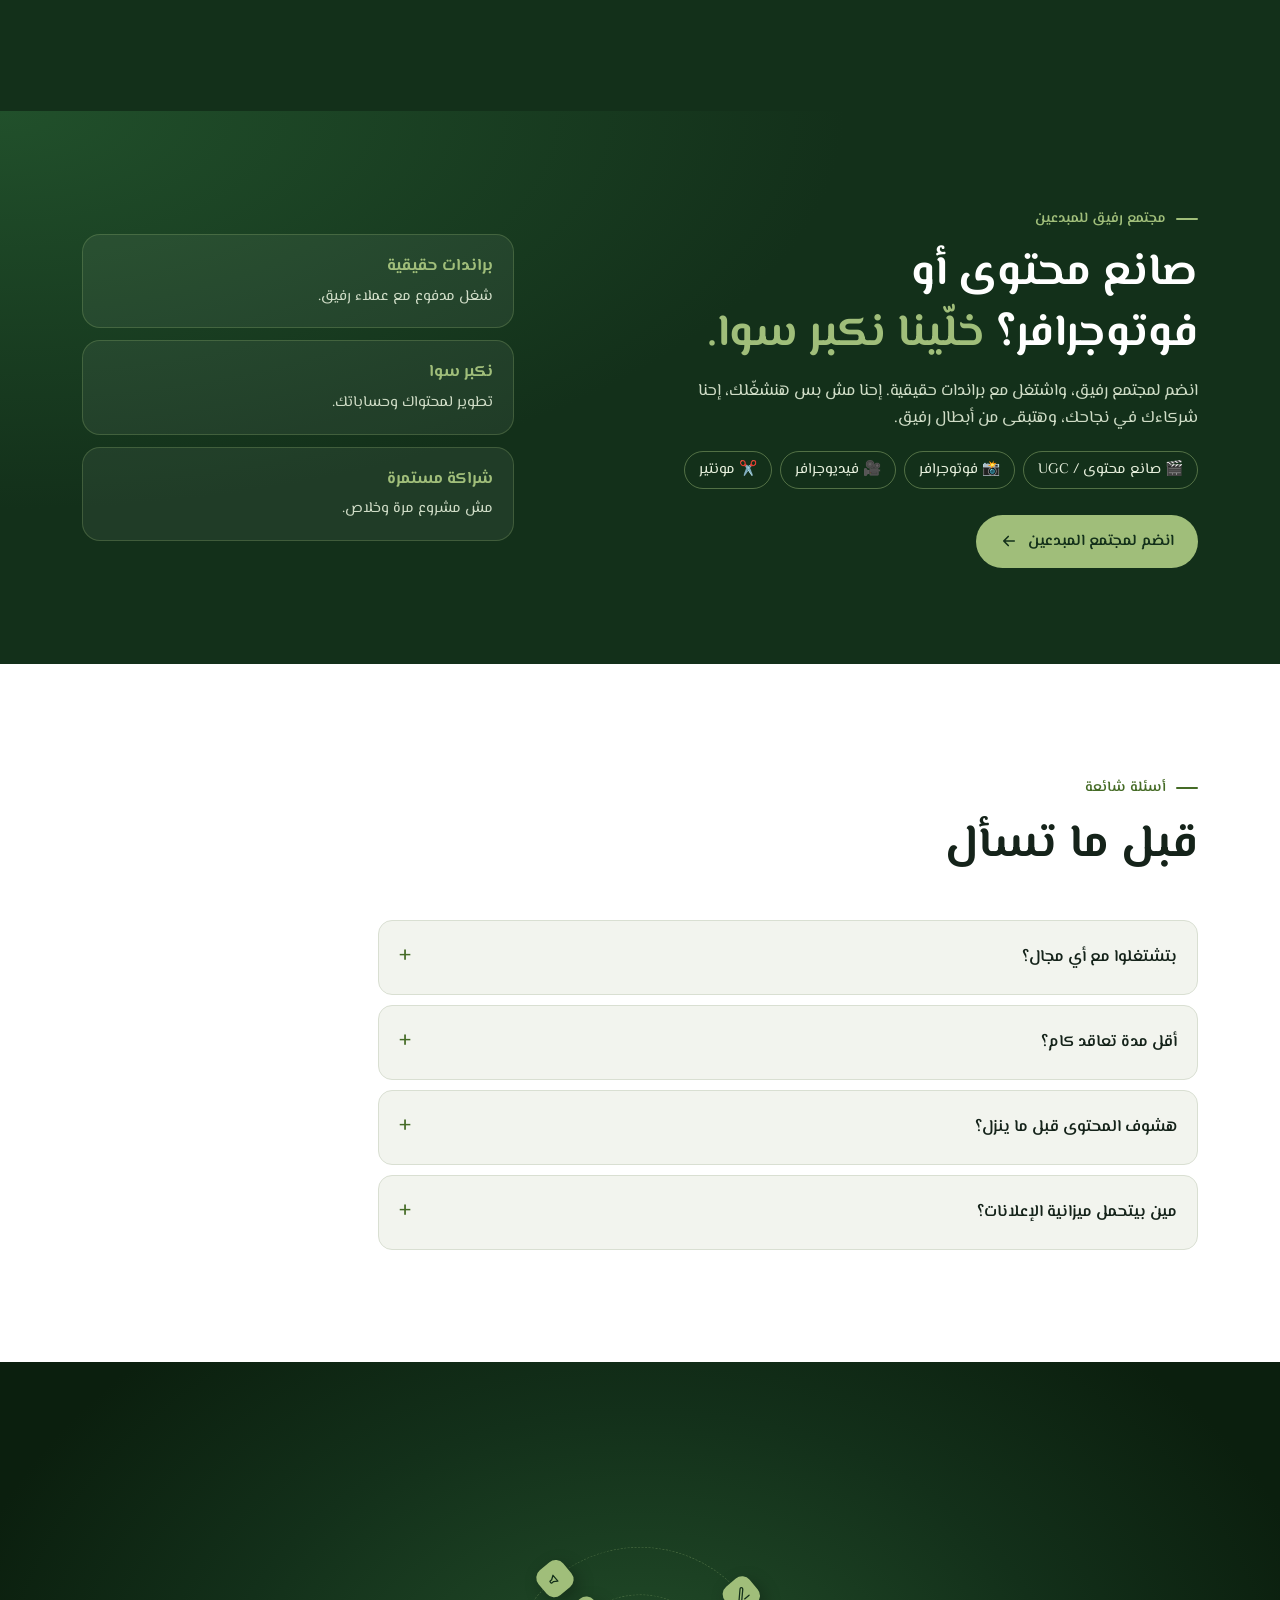
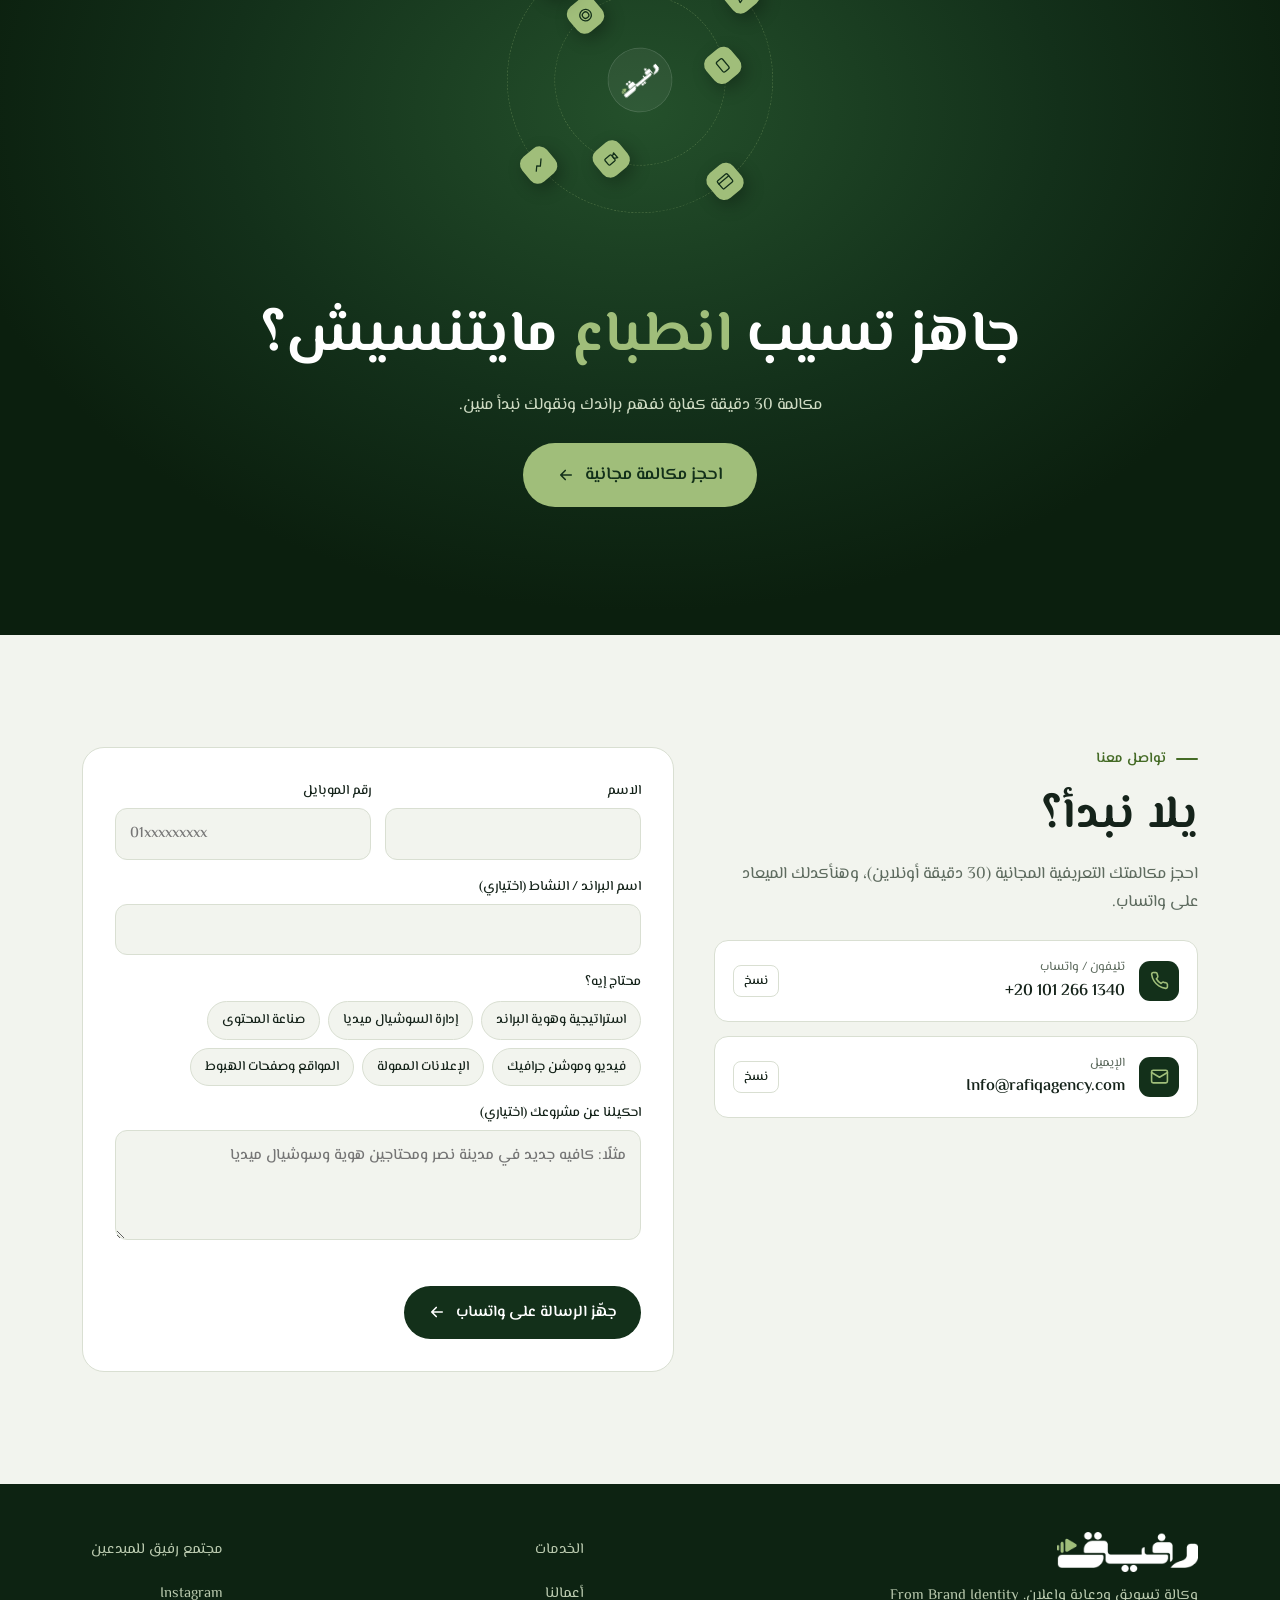
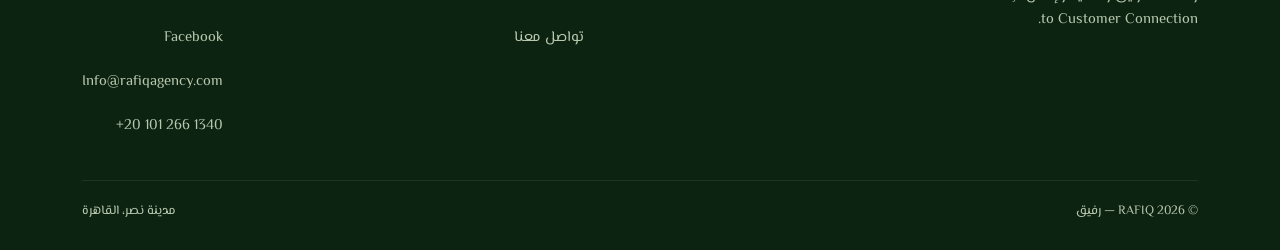
==== commit 62a19218: "Add RAFIQ Creators Community: page, terms, homepage band Co-Authored-By: Claude Opus 5.5 <noreply@an" ====
--- a/index.html
+++ b/index.html
@@ -1483,6 +1483,21 @@
 @media (prefers-reduced-motion:reduce){.fx *{animation:none!important}}
 
 
+
+/* creators community band */
+.crew{background:radial-gradient(110% 120% at 0% 0%,#21502b 0%,var(--forest) 60%);color:#fff;padding-block:clamp(56px,8vw,96px)}
+.crew-in{display:grid;grid-template-columns:1.2fr .8fr;gap:36px;align-items:center}
+.crew .eyebrow{color:var(--leaf)}
+.crew h2{font-size:clamp(1.9rem,4.2vw,2.8rem);margin:12px 0 14px;color:#fff}
+.crew h2 em{font-style:normal;color:var(--leaf)}
+.crew-copy p{color:#cfdcc6;max-width:52ch;margin:0 0 18px}
+.crew-roles{display:flex;flex-wrap:wrap;gap:8px;list-style:none;padding:0;margin:0 0 26px}
+.crew-roles li{border:1px solid rgba(160,190,122,.45);border-radius:999px;padding:6px 14px;font-size:.92rem;color:#e6efdc}
+.crew-perks{list-style:none;padding:0;margin:0;display:grid;gap:12px}
+.crew-perks li{background:rgba(255,255,255,.06);border:1px solid rgba(160,190,122,.25);border-radius:18px;padding:18px 20px;display:grid;gap:4px}
+.crew-perks b{color:var(--leaf);font-size:1.05rem}
+.crew-perks span{color:#cfdcc6;font-size:.93rem}
+@media (max-width:860px){.crew-in{grid-template-columns:1fr}}
 /* pass 2 */
 .reels-ctl{gap:10px;flex-wrap:wrap}
 .rl:focus-visible{outline:3px solid var(--leaf);outline-offset:4px}
@@ -1721,6 +1736,23 @@
       <a class="btn btn-leaf" href="#contact" style="justify-self:start"><span data-i="fd_cta">احجز مكالمتك التعريفية</span><svg class="arr" viewBox="0 0 24 24" fill="none" stroke="currentColor" stroke-width="2.2" stroke-linecap="round" stroke-linejoin="round"><path d="M5 12h14M13 6l6 6-6 6"/></svg></a>
     </div>
     <ul class="fd-list" id="fdList"></ul>
+  </div>
+</section>
+
+<section class="crew" id="creators" aria-labelledby="crewH">
+  <div class="wrap crew-in">
+    <div class="crew-copy">
+      <span class="eyebrow" data-c="eye">مجتمع رفيق للمبدعين</span>
+      <h2 id="crewH" data-c="h">صانع محتوى أو فوتوجرافر؟ <em>خلّينا نكبر سوا.</em></h2>
+      <p data-c="p">انضم لمجتمع رفيق، واشتغل مع براندات حقيقية. إحنا مش بس هنشغّلك، إحنا شركاءك في نجاحك، وهتبقى من أبطال رفيق.</p>
+      <ul class="crew-roles"><li data-c="r1">🎬 صانع محتوى / UGC</li><li data-c="r2">📸 فوتوجرافر</li><li data-c="r3">🎥 فيديوجرافر</li><li data-c="r4">✂️ مونتير</li></ul>
+      <a class="btn btn-leaf" href="creators.html"><span data-c="cta">انضم لمجتمع المبدعين</span><svg class="arr" viewBox="0 0 24 24" fill="none" stroke="currentColor" stroke-width="2.2" stroke-linecap="round" stroke-linejoin="round" aria-hidden="true"><path d="M5 12h14M13 6l6 6-6 6"/></svg></a>
+    </div>
+    <ul class="crew-perks">
+      <li><b data-c="k1">براندات حقيقية</b><span data-c="k1s">شغل مدفوع مع عملاء رفيق.</span></li>
+      <li><b data-c="k2">نكبر سوا</b><span data-c="k2s">تطوير لمحتواك وحساباتك.</span></li>
+      <li><b data-c="k3">شراكة مستمرة</b><span data-c="k3s">مش مشروع مرة وخلاص.</span></li>
+    </ul>
   </div>
 </section>
 
@@ -1807,7 +1839,7 @@
     <div class="ft">
       <div><img src="logo-mark.png" alt="رفيق RAFIQ"><p data-i="ft_p">وكالة تسويق ودعاية وإعلان. From Brand Identity to Customer Connection.</p></div>
       <ul><li><a href="#services" data-i="nav_services">الخدمات</a></li><li><a href="#work" data-i="nav_work">أعمالنا</a></li><li><a href="#contact" data-i="nav_contact">تواصل معنا</a></li></ul>
-      <ul><li><a href="https://www.instagram.com/rafiq__team/" target="_blank" rel="noopener">Instagram</a></li><li><a href="https://www.facebook.com/profile.php?id=61595413432554" target="_blank" rel="noopener">Facebook</a></li><li><a href="mailto:Info@rafiqagency.com" dir="ltr">Info@rafiqagency.com</a></li><li><a href="tel:+201012661340" dir="ltr">+20 101 266 1340</a></li></ul>
+      <ul><li><a href="creators.html" data-c="ft">مجتمع رفيق للمبدعين</a></li><li><a href="https://www.instagram.com/rafiq__team/" target="_blank" rel="noopener">Instagram</a></li><li><a href="https://www.facebook.com/profile.php?id=61595413432554" target="_blank" rel="noopener">Facebook</a></li><li><a href="mailto:Info@rafiqagency.com" dir="ltr">Info@rafiqagency.com</a></li><li><a href="tel:+201012661340" dir="ltr">+20 101 266 1340</a></li></ul>
     </div>
     <div class="copyr"><span>© 2026 RAFIQ — رفيق</span><span data-i="ft_made">مدينة نصر، القاهرة</span></div>
   </div>
@@ -2643,5 +2675,19 @@
  draw();
 })();
 </script>
+
+<script>
+// ===== مجتمع رفيق للمبدعين (ترجمة السكشن) =====
+(function(){
+  const EN={eye:"RAFIQ Creators Community",h:"Content creator or photographer? <em>Let's grow together.</em>",p:"Join the RAFIQ community and work with real brands. We won't just hire you — we'll be partners in your success, and you'll become one of RAFIQ's heroes.",
+    r1:"🎬 Content creator / UGC",r2:"📸 Photographer",r3:"🎥 Videographer",r4:"✂️ Editor",cta:"Join the creators community",
+    k1:"Real brands",k1s:"Paid work with RAFIQ clients.",k2:"Grow together",k2s:"We help level up your content and accounts.",k3:"Long-term partnership",k3s:"Not a one-off project.",ft:"RAFIQ Creators Community"};
+  const els=[...document.querySelectorAll("[data-c]")], AR={};
+  els.forEach(e=>{AR[e.dataset.c]=e.innerHTML});
+  function draw(){const en=document.documentElement.lang==="en";els.forEach(e=>{const k=e.dataset.c;e.innerHTML=en&&EN[k]?EN[k]:AR[k]})}
+  const lb=document.getElementById("langBtn");if(lb)lb.addEventListener("click",()=>setTimeout(draw,80));
+  draw();
+})();
+</script>
 </body>
 </html>
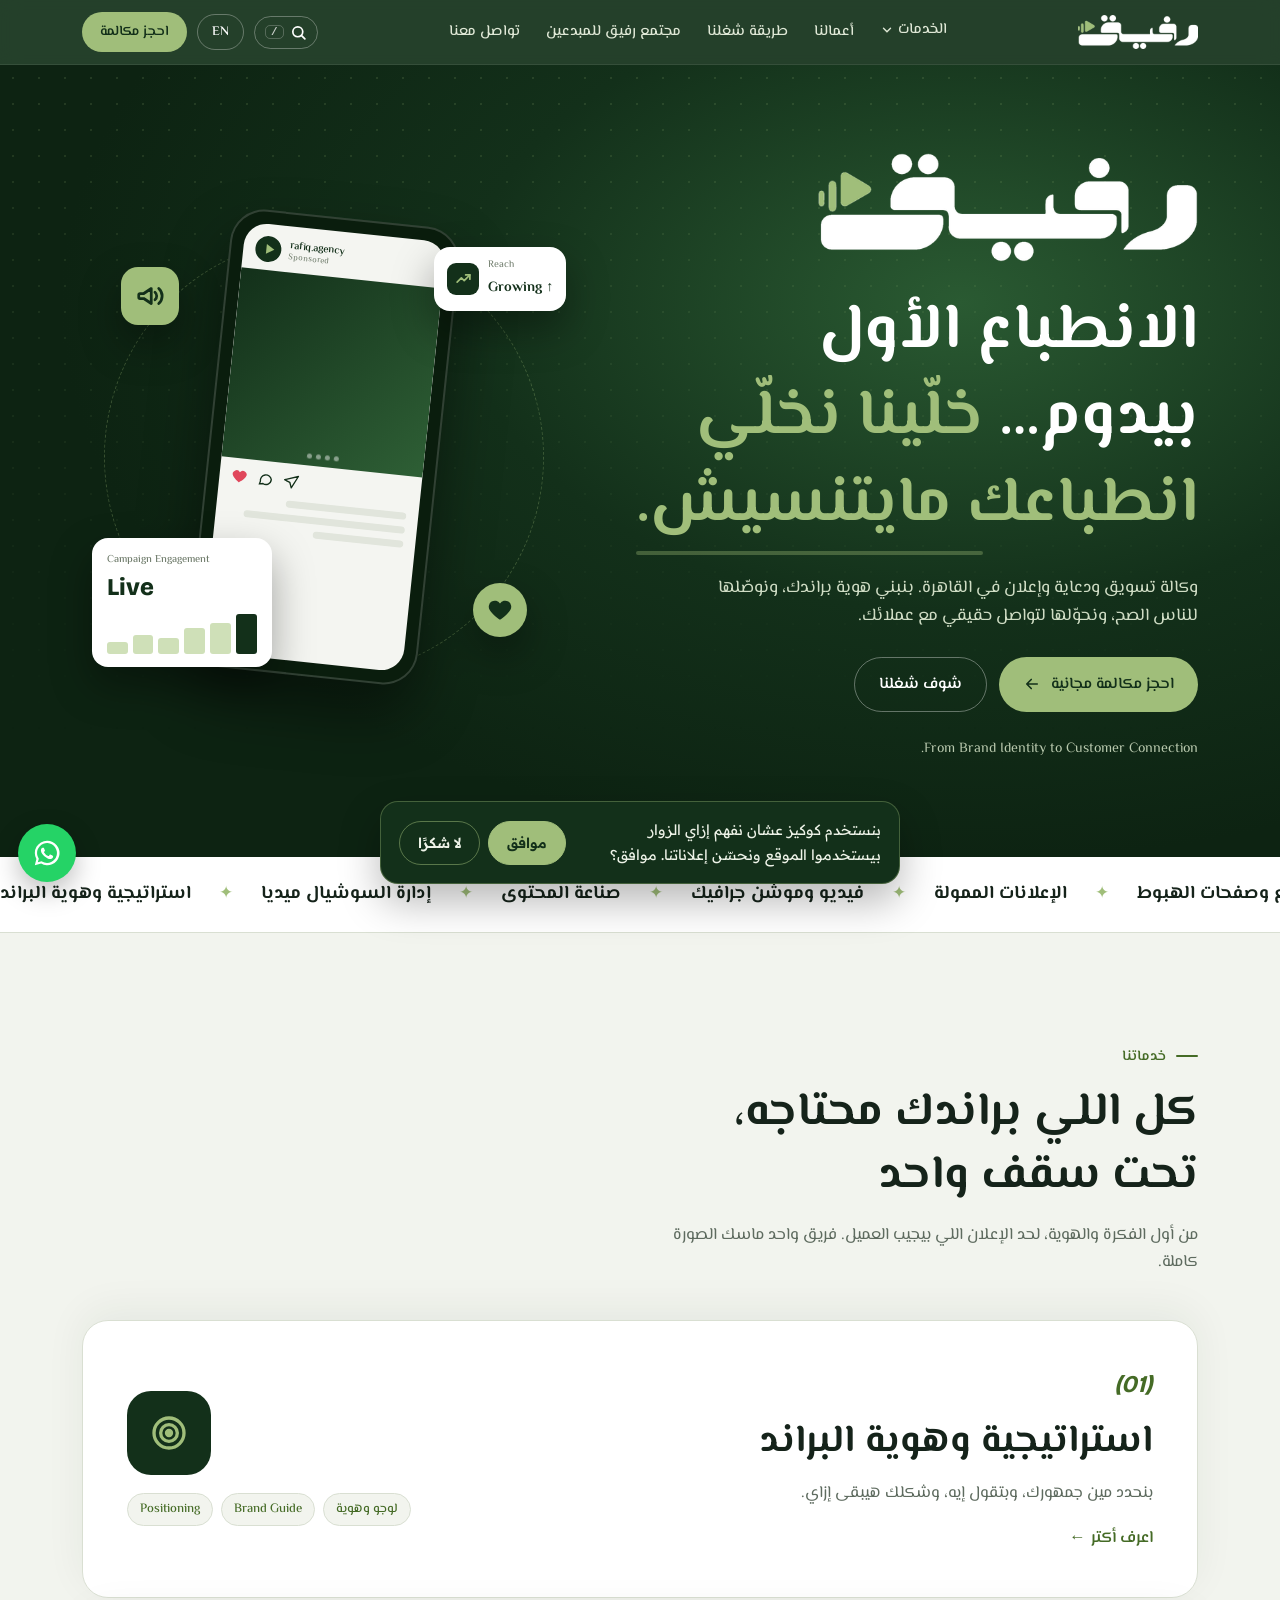
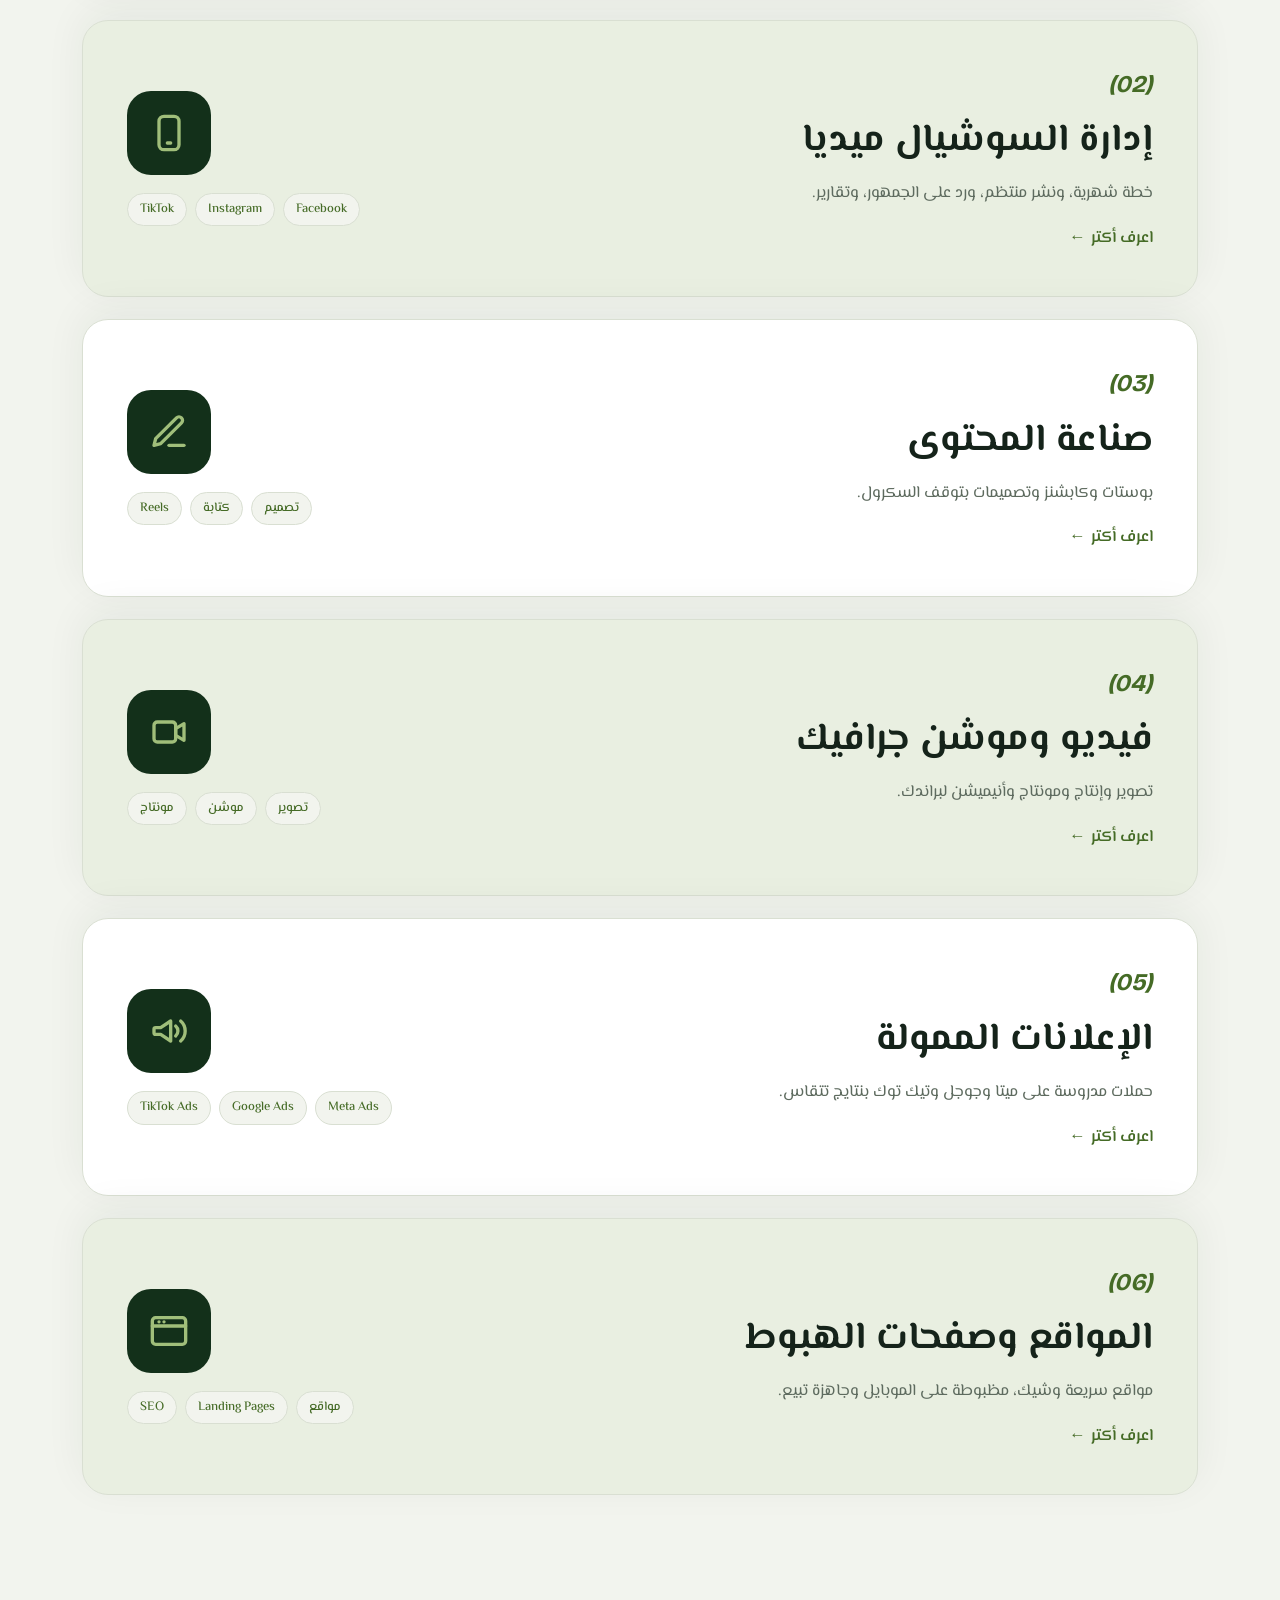
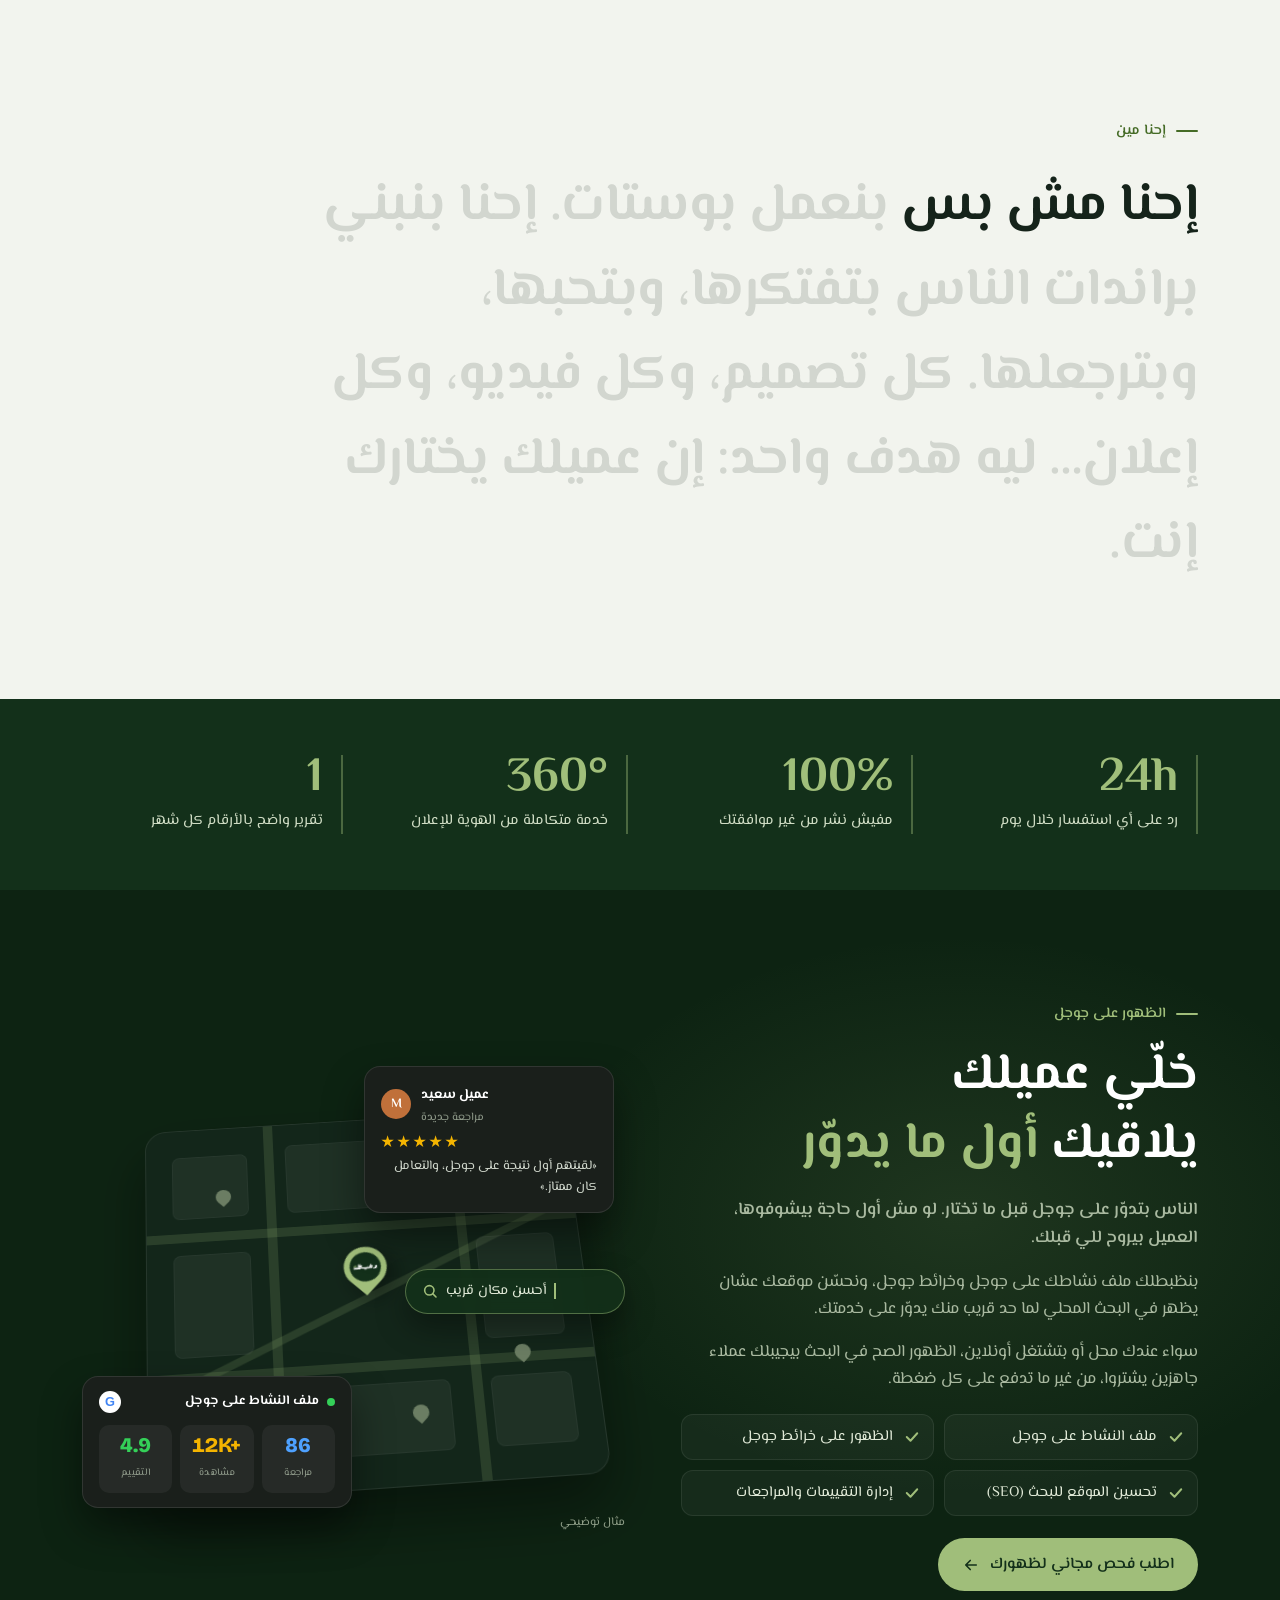
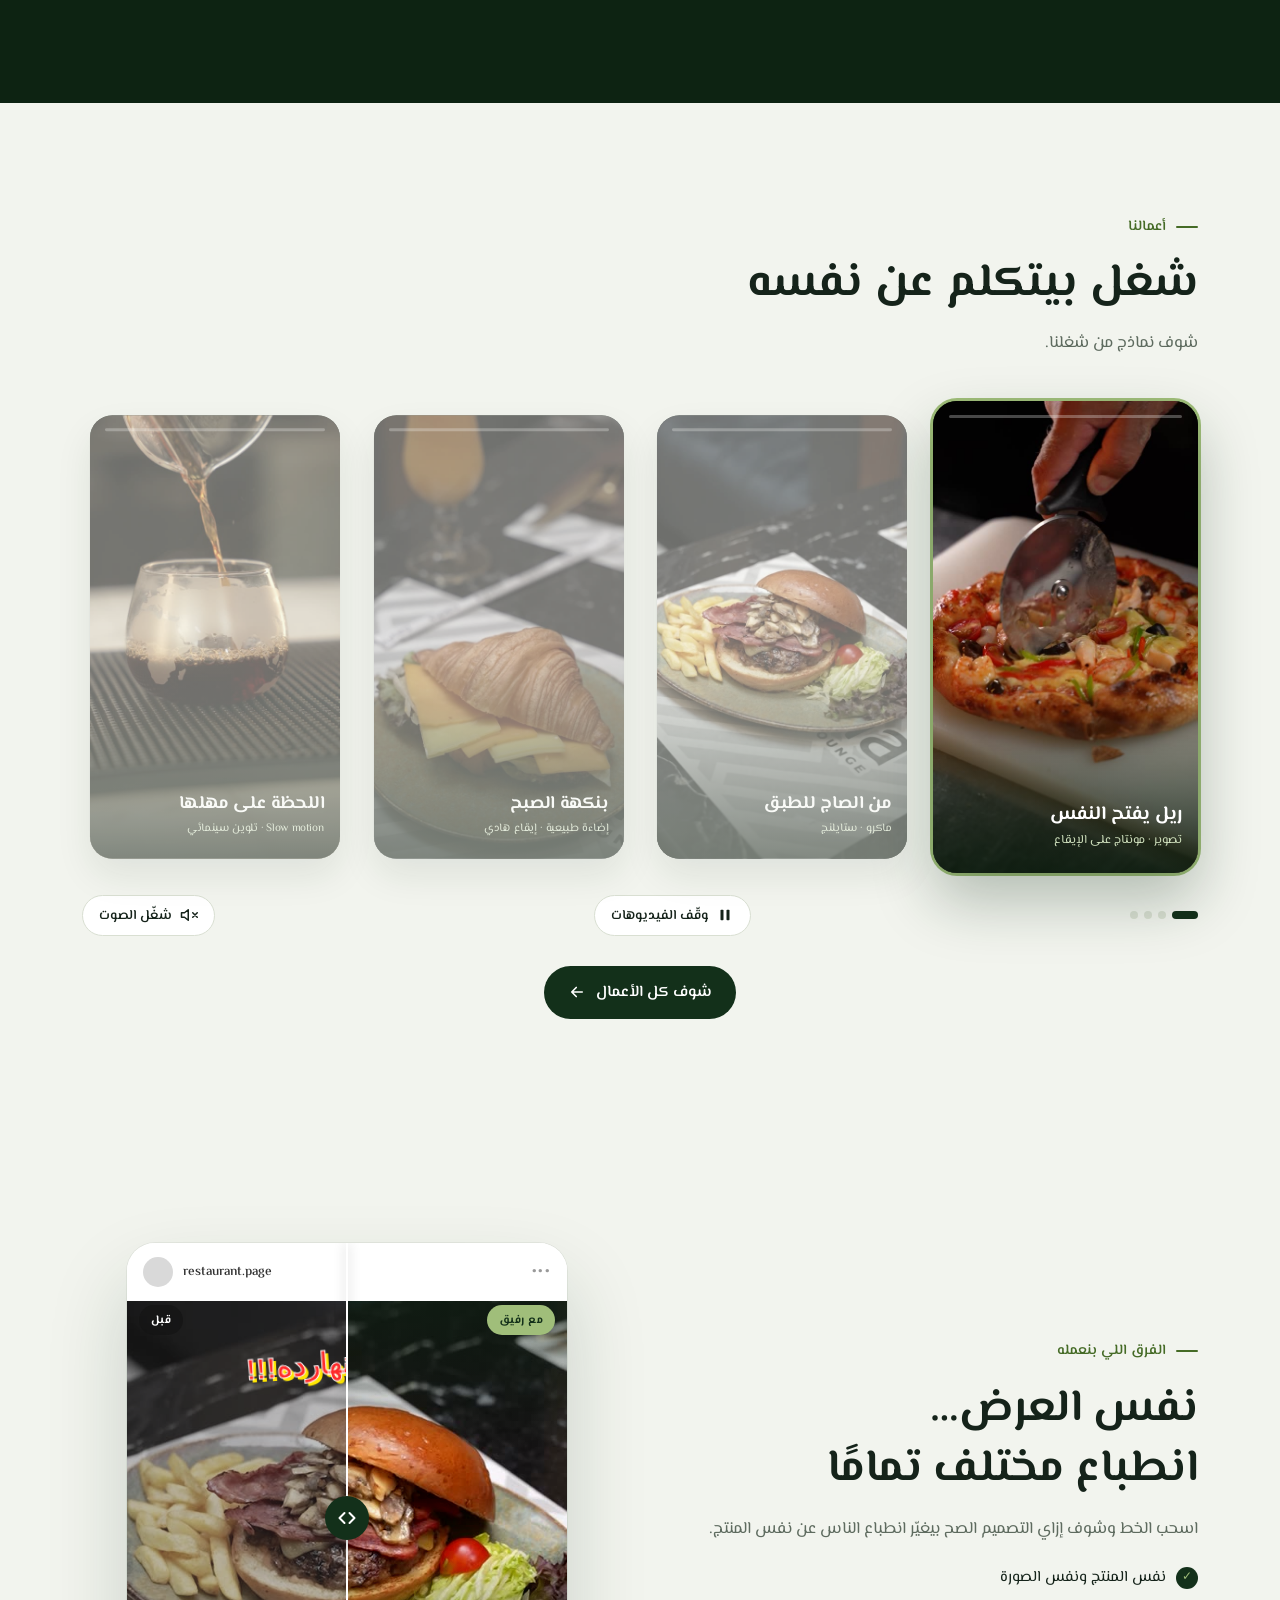
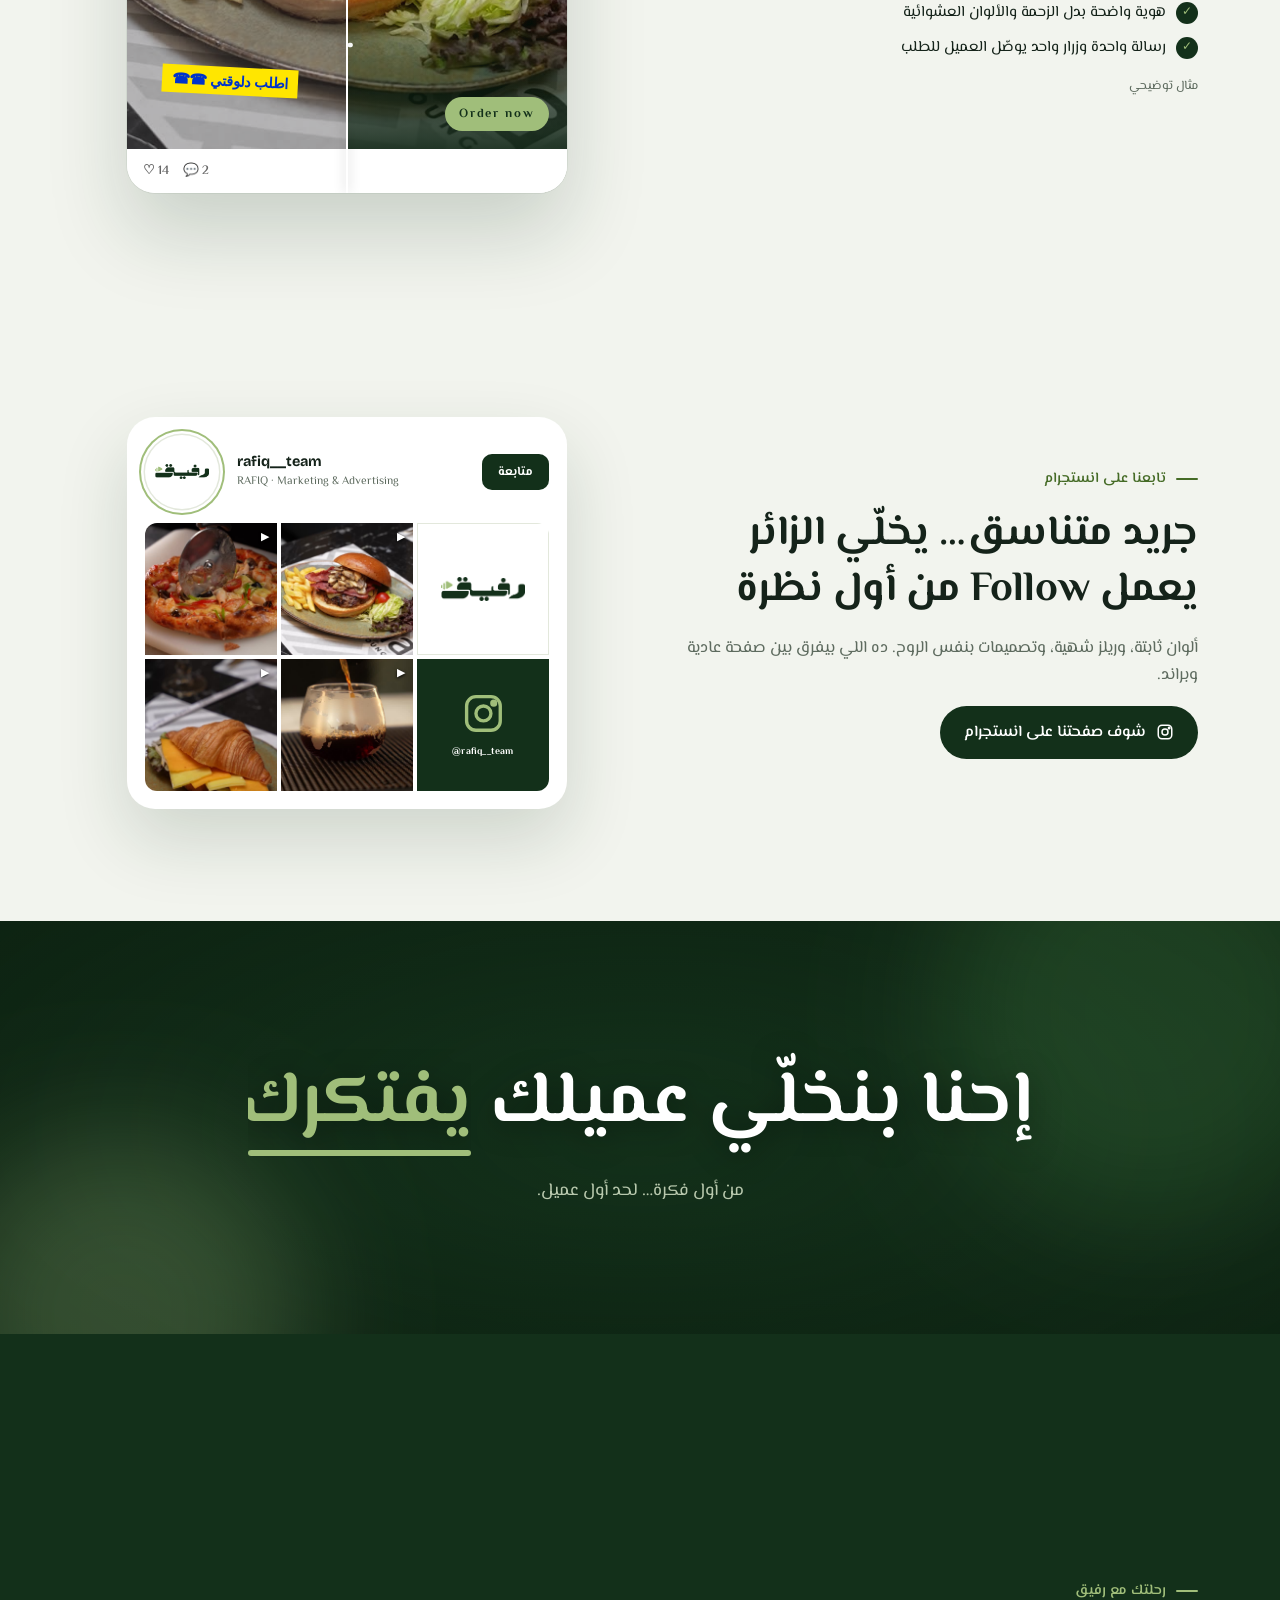
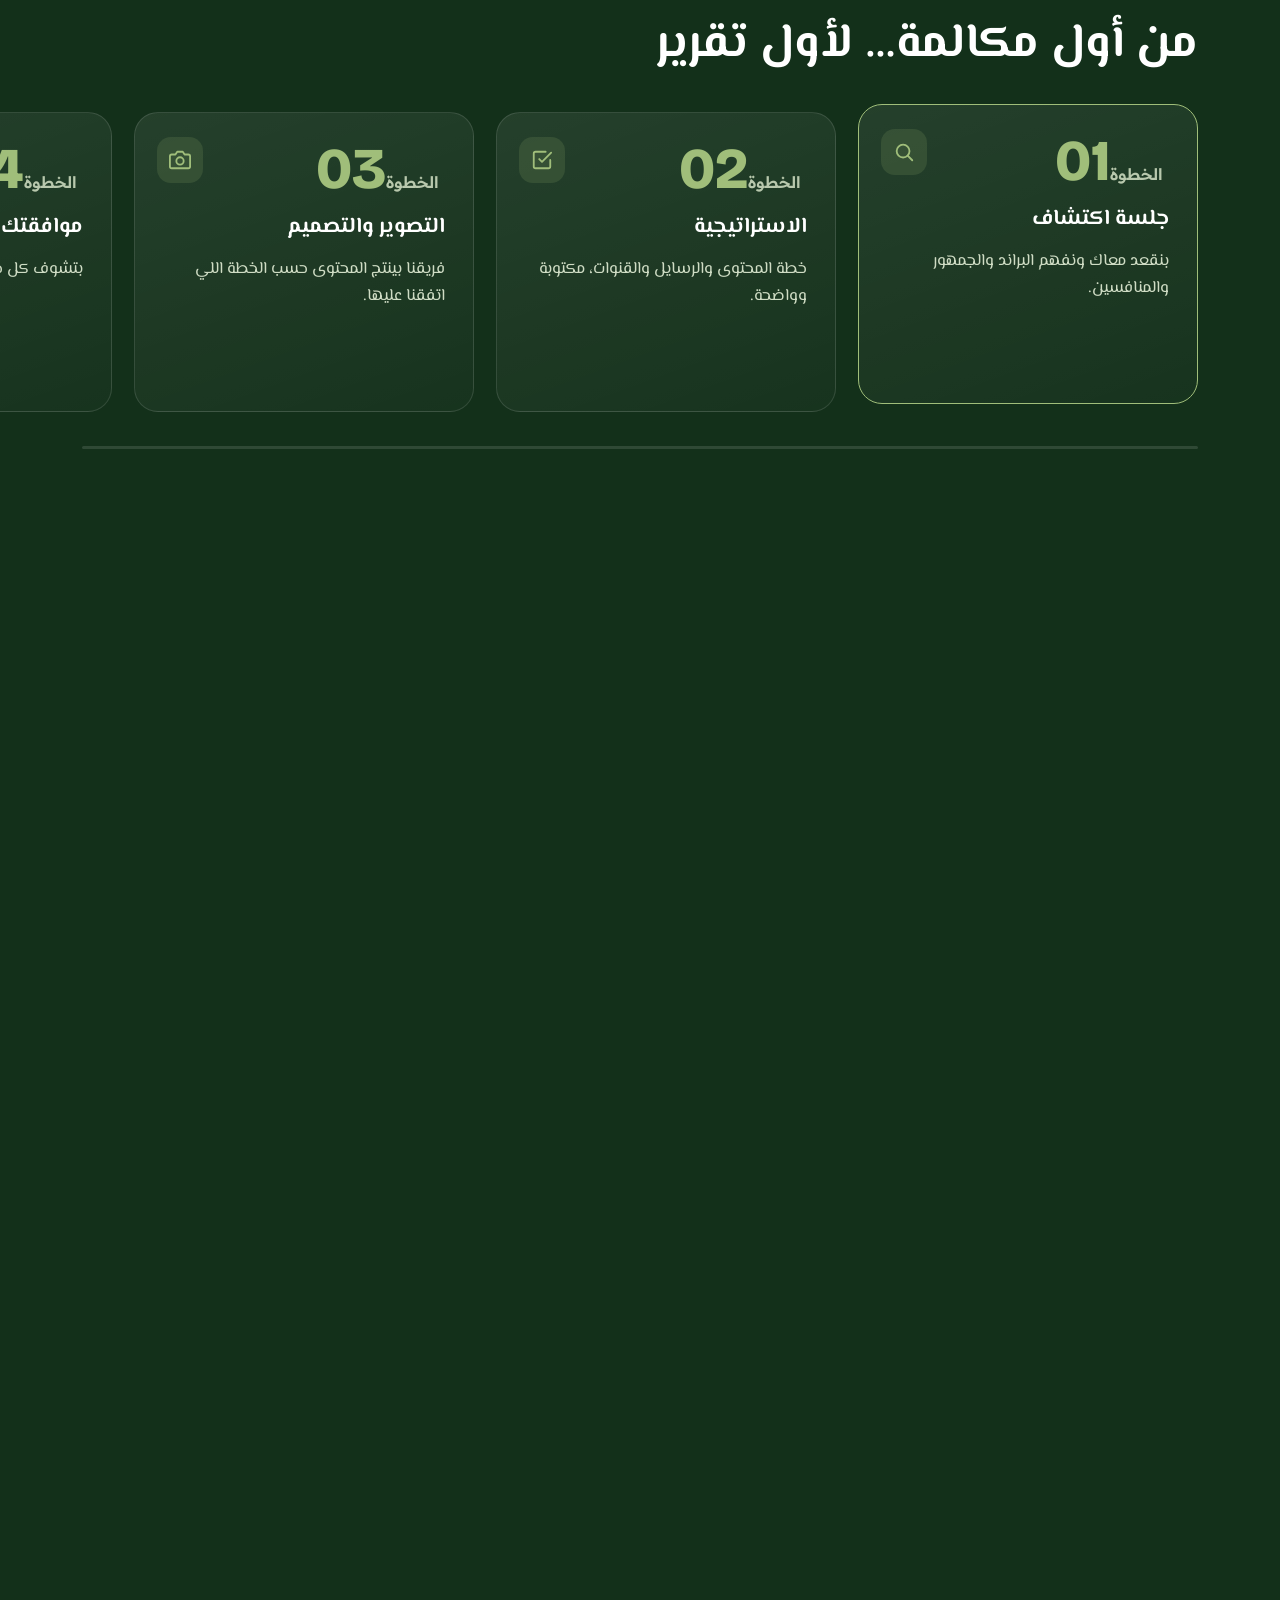
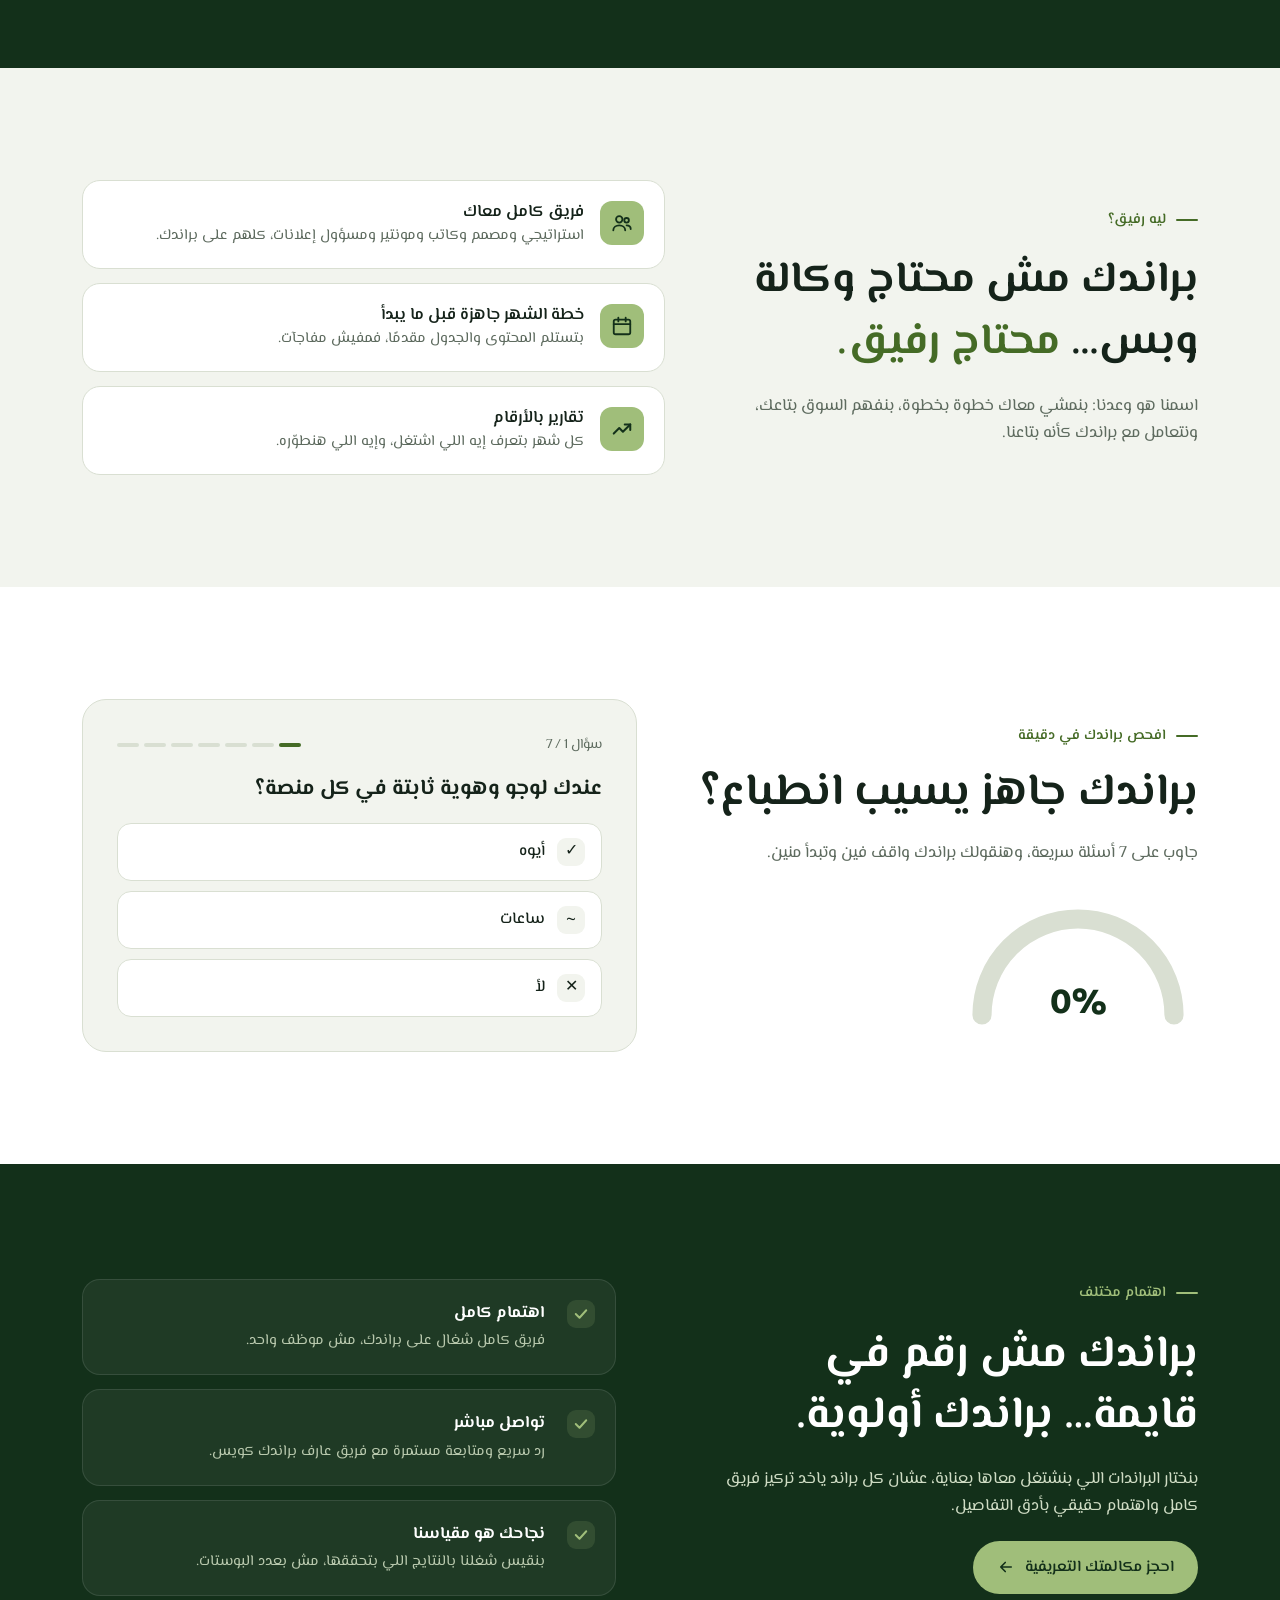
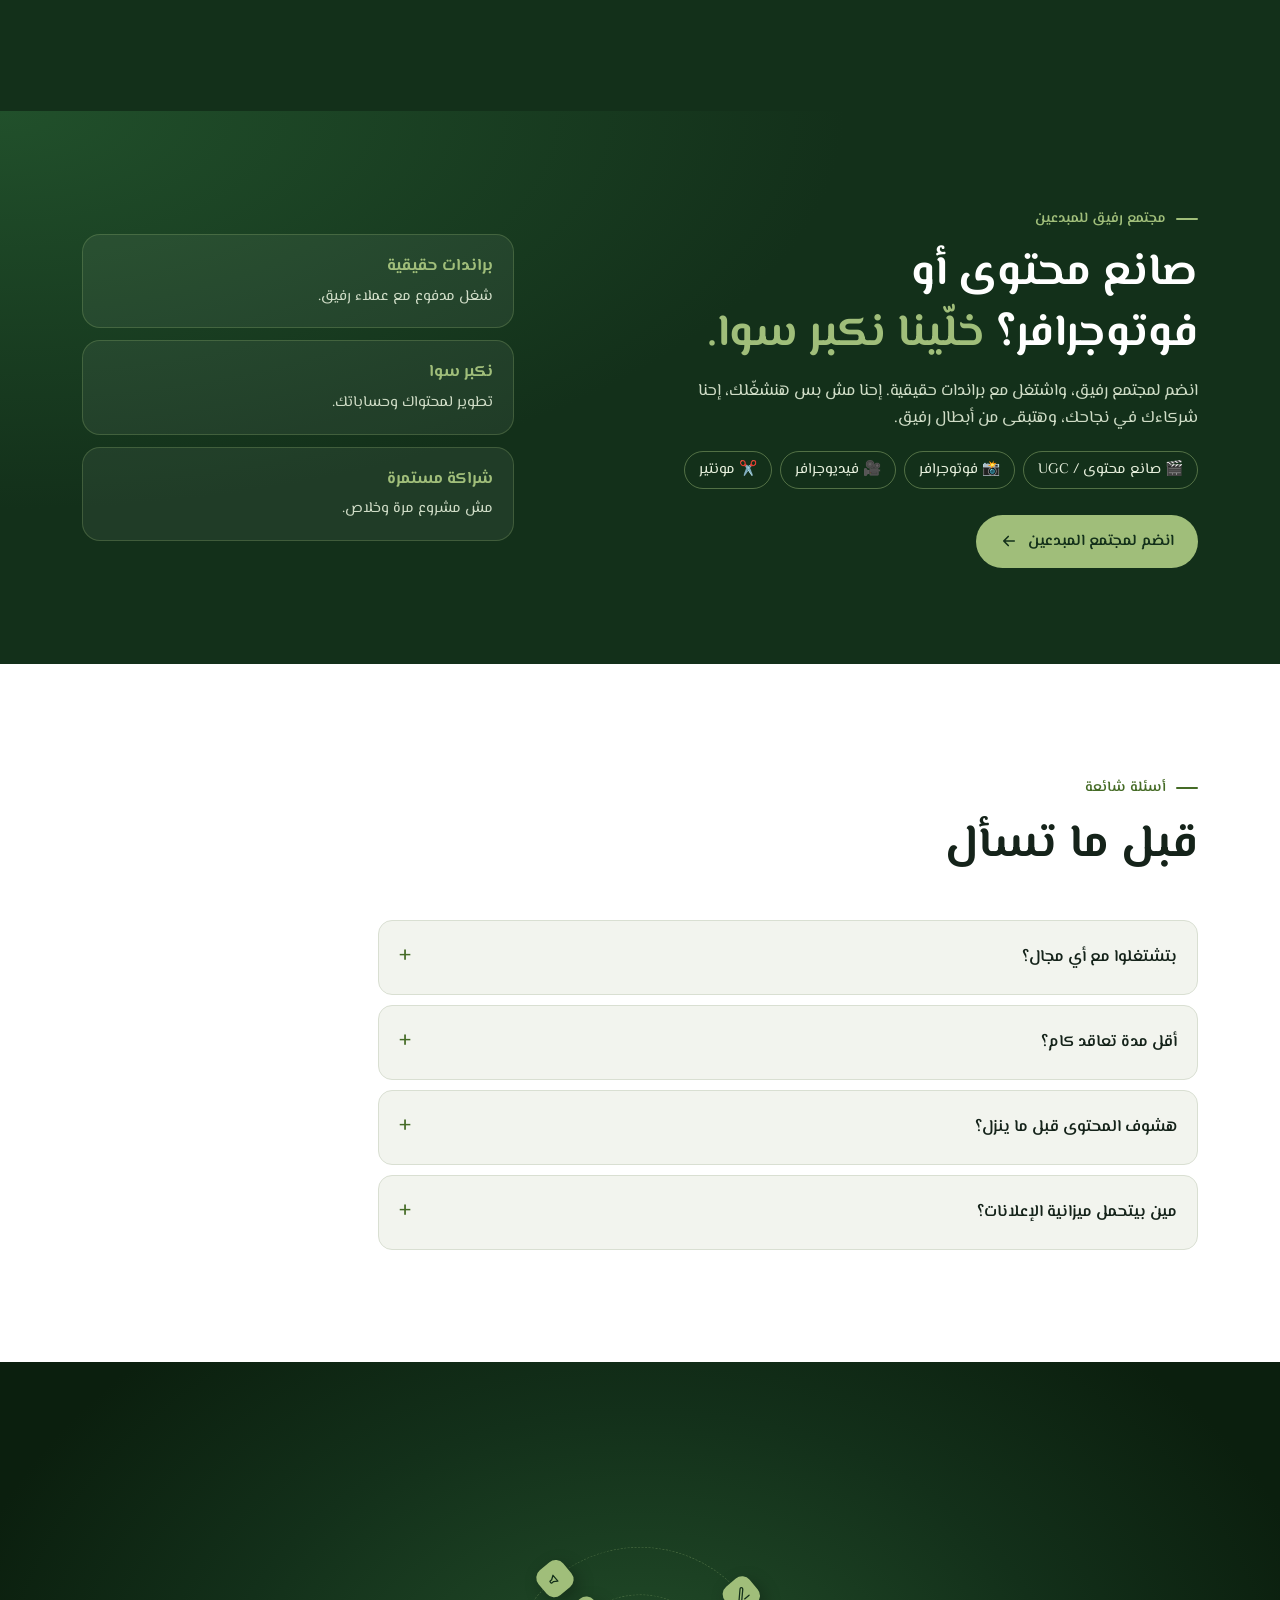
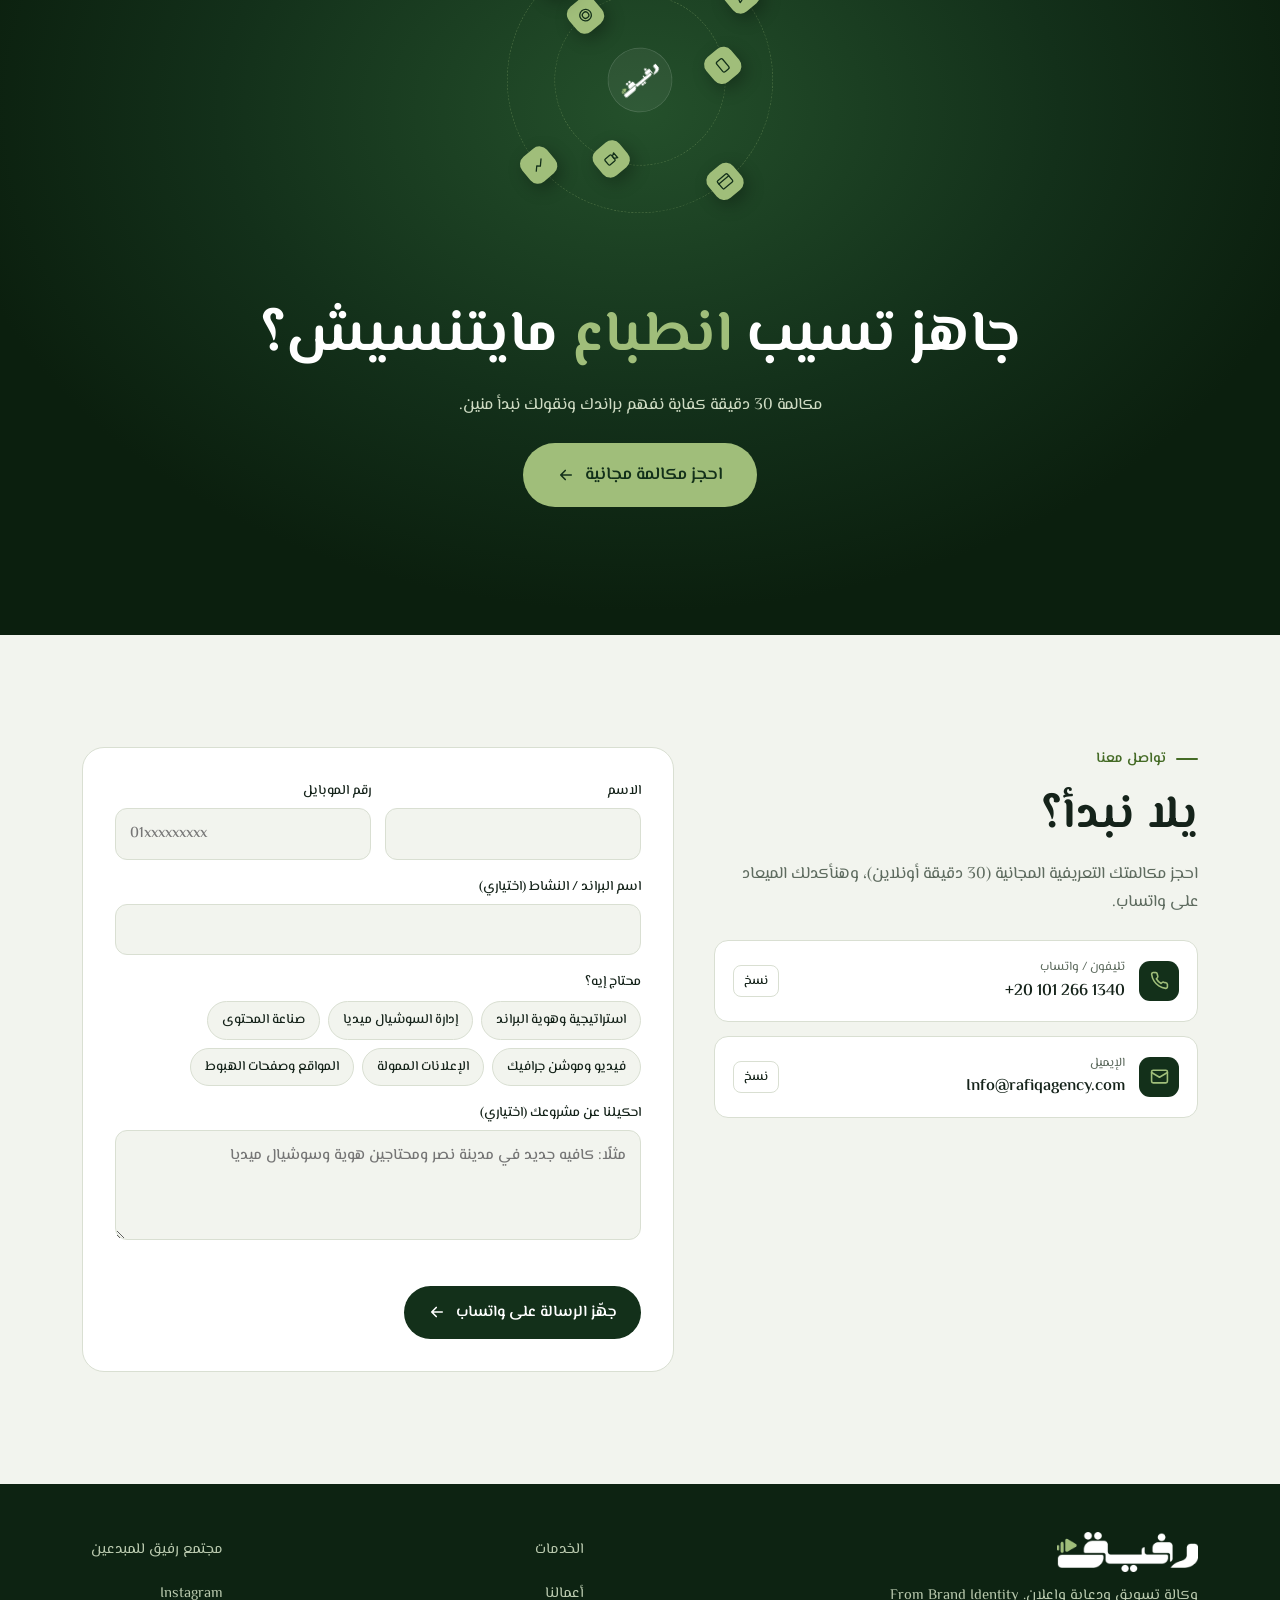
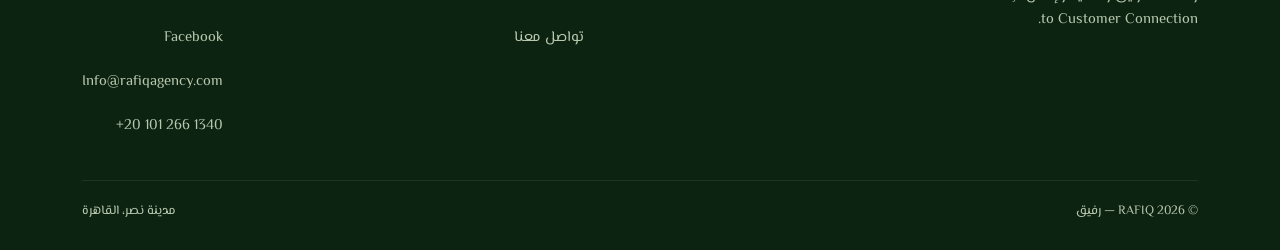
==== commit 0766dec0: "Add creators community to top menu Co-Authored-By: Claude Opus 5.5 <noreply@anthropic.com> Claude-Se" ====
--- a/index.html
+++ b/index.html
@@ -1538,6 +1538,7 @@
       <li class="has-dd"><button type="button" class="dd-btn" id="ddBtn" aria-expanded="false"><span data-i="nav_services">الخدمات</span> <svg viewBox="0 0 24 24" fill="none" stroke="currentColor" stroke-width="2.4" stroke-linecap="round"><path d="M6 9l6 6 6-6"/></svg></button><div class="mega" id="mega"></div></li>
       <li><a href="#portfolio" data-i="nav_work">أعمالنا</a></li>
       <li><a href="#journey" data-i="nav_process">طريقة شغلنا</a></li>
+      <li><a href="creators.html" data-i="nav_creators">مجتمع رفيق للمبدعين</a></li>
       <li><a href="#contact" data-i="nav_contact">تواصل معنا</a></li>
     </ul>
     <div class="nav-cta">
@@ -1968,7 +1969,7 @@
  img:'<svg viewBox="0 0 24 24" fill="none" stroke="#fff" stroke-width="1.6"><rect x="3" y="3" width="18" height="18" rx="3"/><circle cx="9" cy="9" r="2"/><path d="M21 15l-5-5L5 21"/></svg>'
 };
 const T={
-ar:{nav_services:"الخدمات",nav_work:"أعمالنا",nav_process:"طريقة شغلنا",nav_packages:"الباقات",nav_contact:"تواصل معنا",nav_cta:"احجز مكالمة",
+ar:{nav_services:"الخدمات",nav_work:"أعمالنا",nav_process:"طريقة شغلنا",nav_packages:"الباقات",nav_contact:"تواصل معنا",nav_creators:"مجتمع رفيق للمبدعين",nav_cta:"احجز مكالمة",
 hero_h1:"الانطباع الأول بيدوم… <em>خلّينا نخلّي انطباعك مايتنسيش.</em>",hero_lead:"وكالة تسويق ودعاية وإعلان في القاهرة. بنبني هوية براندك، ونوصّلها للناس الصح، ونحوّلها لتواصل حقيقي مع عملائك.",hero_cta1:"احجز مكالمة مجانية",hero_cta2:"شوف شغلنا",hero_trust:"From Brand Identity to Customer Connection.",
 clients_t:"براندات اشتغلنا معاها",svc_eye:"خدماتنا",svc_h:"كل اللي براندك محتاجه، تحت سقف واحد",svc_p:"من أول الفكرة والهوية، لحد الإعلان اللي بيجيب العميل. فريق واحد ماسك الصورة كاملة.",
 st1:"مشروع تم تنفيذه",st2:"براند بنشتغل معاه",st3:"قطعة محتوى شهريًا",st4:"سنين خبرة",ph_stats:"مكان مؤقت: هيتحط هنا أرقامكم الحقيقية",
@@ -1979,7 +1980,7 @@
 f_name:"الاسم",err_name:"اكتب اسمك عشان نعرف نناديك 😊",err_phone:"رقم الموبايل شكله ناقص. اكتبه كامل عشان نقدر نكلمك.",msg_ph:"مثلًا: كافيه جديد في مدينة نصر ومحتاجين هوية وسوشيال ميديا",f_phone:"رقم الموبايل",f_brand:"اسم البراند / النشاط (اختياري)",f_svc:"محتاج إيه؟",f_budget:"الميزانية الشهرية التقريبية",b0:"اختار",b1:"أقل من 10,000 ج.م",b2:"10,000 – 25,000 ج.م",b3:"25,000 – 50,000 ج.م",b4:"أكتر من 50,000 ج.م",f_msg:"احكيلنا عن مشروعك (اختياري)",f_send:"جهّز الرسالة على واتساب",f_ready:"رسالتك جاهزة. افتح واتساب وابعتها:",f_open:"افتح واتساب",bk_h:"اختار ميعاد المكالمة التعريفية 📅",bk_len:"أونلاين · 30 دقيقة · ببلاش",bk_online:"مكالمة تعريفية أونلاين",bk_office:"في مكتبنا بمدينة نصر",bk_pick_day:"اختار اليوم الأول 👆",bk_none:"المواعيد الأيام الجاية اتحجزت كلها 🙈 ابعتلنا على واتساب ونظبط ميعاد يناسبك.",bk_err_slot:"اختار يوم وساعة للمكالمة 😊",bk_taken:"الميعاد ده لسه حد حاجزه حالًا 🙈 اختار ميعاد تاني.",bk_sending:"بنحجزلك…",bk_done:"تم الحجز! 🎉",bk_when:"ميعاد مكالمتك",bk_ref:"رقم الحجز",bk_next:"فاضل خطوة صغيرة: افتح واتساب وابعت الرسالة عشان نأكدلك الميعاد 💚",bk_fail:"حصلت مشكلة صغيرة في الحجز، بس ولا يهمك: ابعتلنا على واتساب وهنظبط الميعاد معاك.",f_send_bk:"احجز المكالمة التعريفية",msg_book:"حجزت مكالمة تعريفية أونلاين من الموقع",msg_when:"الميعاد",msg_type:"نوع الميتنج",msg_ref:"رقم الحجز",am:"ص",pm:"م",
 err:"اكتب اسمك ورقم موبايلك عشان نقدر نكلمك.",ft_p:"وكالة تسويق ودعاية وإعلان. From Brand Identity to Customer Connection.",ft_made:"مدينة نصر، القاهرة",
 msg_hi:"أهلاً رفيق 👋",msg_name:"الاسم",msg_phone:"الموبايل",msg_brand:"البراند",msg_svc:"الخدمات",msg_budget:"الميزانية",msg_brief:"تفاصيل",all:"الكل",ask:"اطلب عرض سعر",popular:"الأكثر طلبًا",onreq:"حسب الطلب",permo:"/ شهريًا",case_eye:"مشروع مميز",case_h:"",case_p:"من الدقيق للقطعة الأخيرة في 17 ثانية. صورنا كل خطوة بإضاءة سينمائية، ورتبنا اللقطات على إيقاع يخلّي المشاهد يجوع قبل ما الفيديو يخلص.",snd_on:"شغّل الصوت",sx_ph:"ابحث في الموقع… خدمة، مشروع، سؤال",sx_res:"نتيجة",sx_none:"مفيش نتايج لـ",sx_try:"جرّب تدوّر على:",sx_g_svc:"الخدمات",sx_g_proj:"المشاريع",sx_g_faq:"أسئلة",sx_g_site:"في الموقع",sx_nav:"تنقّل",sx_open:"افتح",sx_close:"اقفل",pj_client:"",pj_svcs:"الخدمات",pj_year:"السنة",pj_brief:"المطلوب",pj_appr:"اللي عملناه",pj_del:"اللي اتسلّم",pj_gal:"لقطات من المشروع",pj_prev:"المشروع اللي قبله",pj_next:"المشروع اللي بعده",pj_back:"كل الأعمال",nav_portfolio:"أعمالنا",pg_home:"الرئيسية",pg_svcs:"الخدمات",pg_what:"بنقدم إيه؟",pg_dl:"اللي هتستلمه",pg_how:"إزاي بنشتغل",pg_faq:"أسئلة عن الخدمة",pg_rel:"خدمات ممكن تحتاجها كمان",pg_more:"اعرف أكتر",pg_work:"من شغلنا",pg_cta_h:"يلا نبدأ <em>براندك</em>؟",pg_cta_p:"احكيلنا عن مشروعك، وهنرد عليك بخطة واضحة.",wa_us:"كلمنا واتساب",pf_eye:"أعمالنا",pf_h:"شغل بيتكلم<br><em>عن نفسه</em>",pf_p:"ريلز وتصوير ومحتوى عملناه لبراندات بتهتم بالتفاصيل. وده لسه البداية.",pf_all:"الكل",pf_soon:"مشروعك الجاي ممكن يبقى هنا",pf_cta:"عايز براندك يبقى هنا؟",pf_open:"شوف المشروع ←",all_work:"شوف كل الأعمال",seo_eye:"الظهور على جوجل",seo_h:"خلّي عميلك يلاقيك <em>أول ما يدوّر</em>",seo_lead:"الناس بتدوّر على جوجل قبل ما تختار. لو مش أول حاجة بيشوفوها، العميل بيروح للي قبلك.",seo_p1:"بنظبطلك ملف نشاطك على جوجل وخرائط جوجل، ونحسّن موقعك عشان يظهر في البحث المحلي لما حد قريب منك يدوّر على خدمتك.",seo_p2:"سواء عندك محل أو بتشتغل أونلاين، الظهور الصح في البحث بيجيبلك عملاء جاهزين يشتروا، من غير ما تدفع على كل ضغطة.",seo_cta:"اطلب فحص مجاني لظهورك",seo_rev_n:"عميل سعيد",seo_rev_c:"مراجعة جديدة",seo_rev_t:"«لقيتهم أول نتيجة على جوجل، والتعامل كان ممتاز.»",seo_gbp:"ملف النشاط على جوجل",seo_rate:"التقييم",seo_views:"مشاهدة",seo_revs:"مراجعة",drag3d:"اسحب للّف",fd2_eye:"تابعنا على انستجرام",ig_open:"شوف صفحتنا على انستجرام",ig_follow:"متابعة",fd2_h:"جريد متناسق… يخلّي الزائر يعمل Follow من أول نظرة",fd2_p:"ألوان ثابتة، وريلز شهية، وتصميمات بنفس الروح. ده اللي بيفرق بين صفحة عادية وبراند.",ig_posts:"بوست",ig_fol:"متابع",ig_fing:"متابَع",qz_eye:"افحص براندك في دقيقة",qz_h:"براندك جاهز يسيب انطباع؟",qz_p:"جاوب على 7 أسئلة سريعة، وهنقولك براندك واقف فين وتبدأ منين.",mb_t:"جاهز نبدأ؟",mani_eye:"إحنا مين",j_eye:"رحلتك مع رفيق",j_h:"من أول مكالمة… لأول تقرير",ba_eye:"الفرق اللي بنعمله",ba_h:"نفس العرض… انطباع مختلف تمامًا",ba_p:"اسحب الخط وشوف إزاي التصميم الصح بيغيّر انطباع الناس عن نفس المنتج.",ba_note:"مثال توضيحي",ba_before:"قبل",ba_after:"مع رفيق",fin_h:"جاهز تسيب <em>انطباع</em> مايتنسيش؟",fin_p:"مكالمة 30 دقيقة كفاية نفهم براندك ونقولك نبدأ منين.",rot_a:"إحنا بنخلّي عميلك",rot_sub:"من أول فكرة… لحد أول عميل.",fd_eye:"اهتمام مختلف",fd_h:"براندك مش رقم في قايمة… براندك أولوية.",fd_p:"بنختار البراندات اللي بنشتغل معاها بعناية، عشان كل براند ياخد تركيز فريق كامل واهتمام حقيقي بأدق التفاصيل.",fd_cta:"احجز مكالمتك التعريفية",snd_off:"اقفل الصوت"},
-en:{nav_services:"Services",nav_work:"Work",nav_process:"Process",nav_packages:"Packages",nav_contact:"Contact",nav_cta:"Book a call",
+en:{nav_services:"Services",nav_work:"Work",nav_process:"Process",nav_packages:"Packages",nav_contact:"Contact",nav_creators:"Creators Community",nav_cta:"Book a call",
 hero_h1:"First impressions last. <em>Let's make yours unforgettable.</em>",hero_lead:"A marketing and advertising agency in Cairo. We build your brand's identity, put it in front of the right people, and turn it into real customer connection.",hero_cta1:"Book a free call",hero_cta2:"See our work",hero_trust:"From Brand Identity to Customer Connection.",
 clients_t:"Brands we've worked with",svc_eye:"What we do",svc_h:"Everything your brand needs, under one roof",svc_p:"From the first idea and identity to the ad that brings the customer in. One team holding the whole picture.",
 st1:"Projects delivered",st2:"Brands we work with",st3:"Content pieces a month",st4:"Years of experience",ph_stats:"Placeholder: your real numbers go here",
